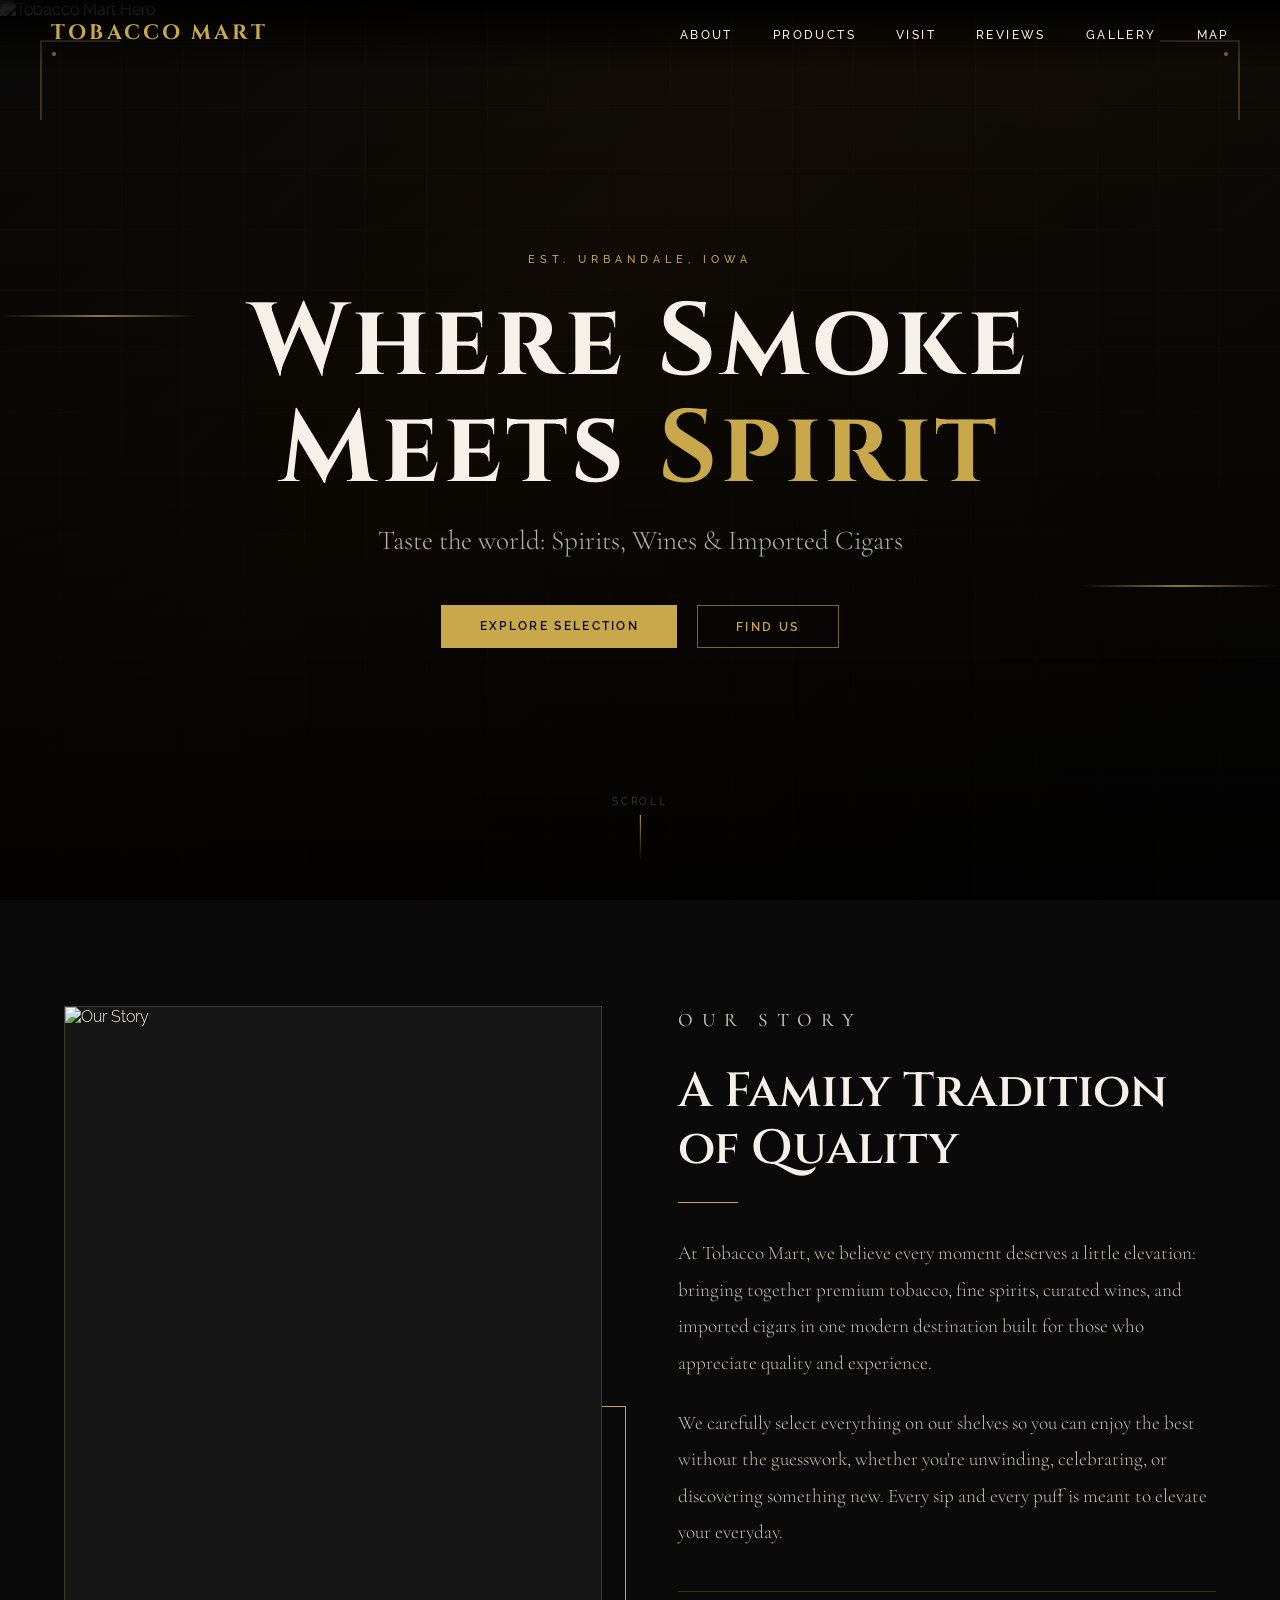
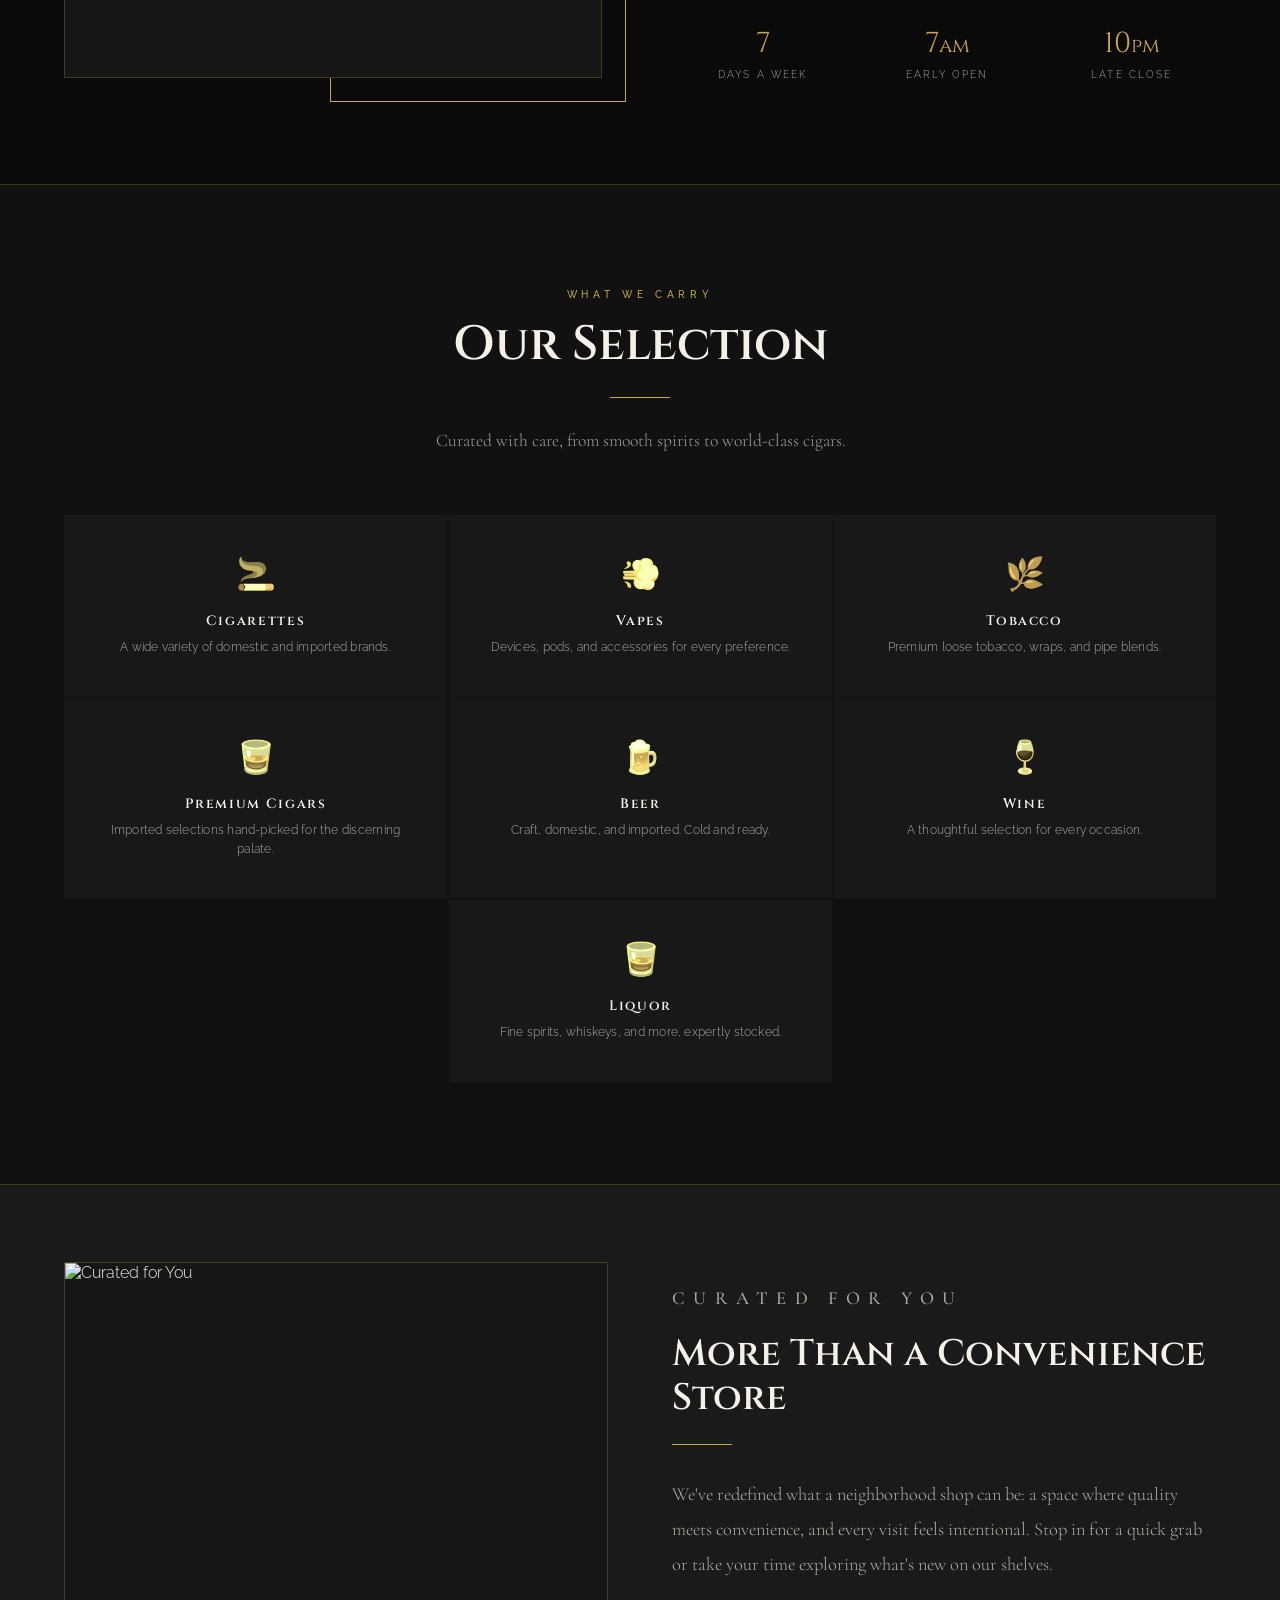
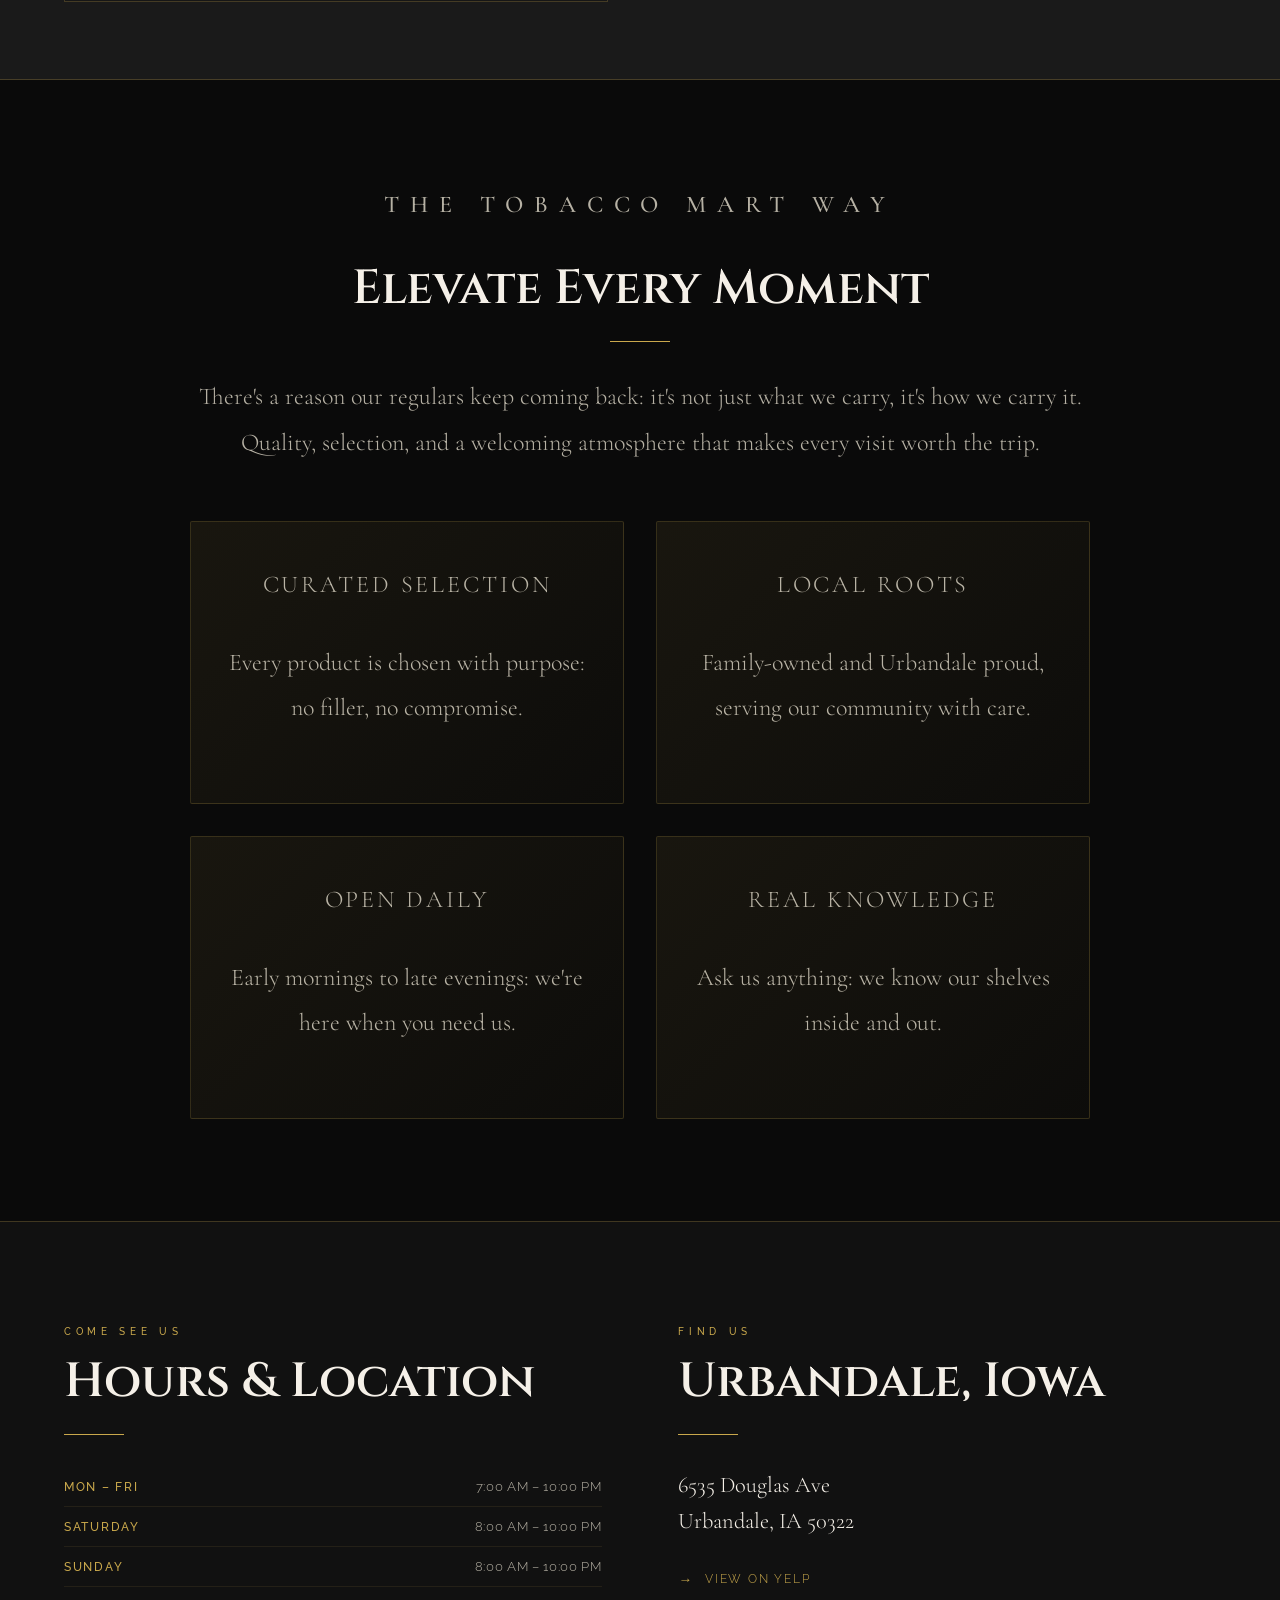
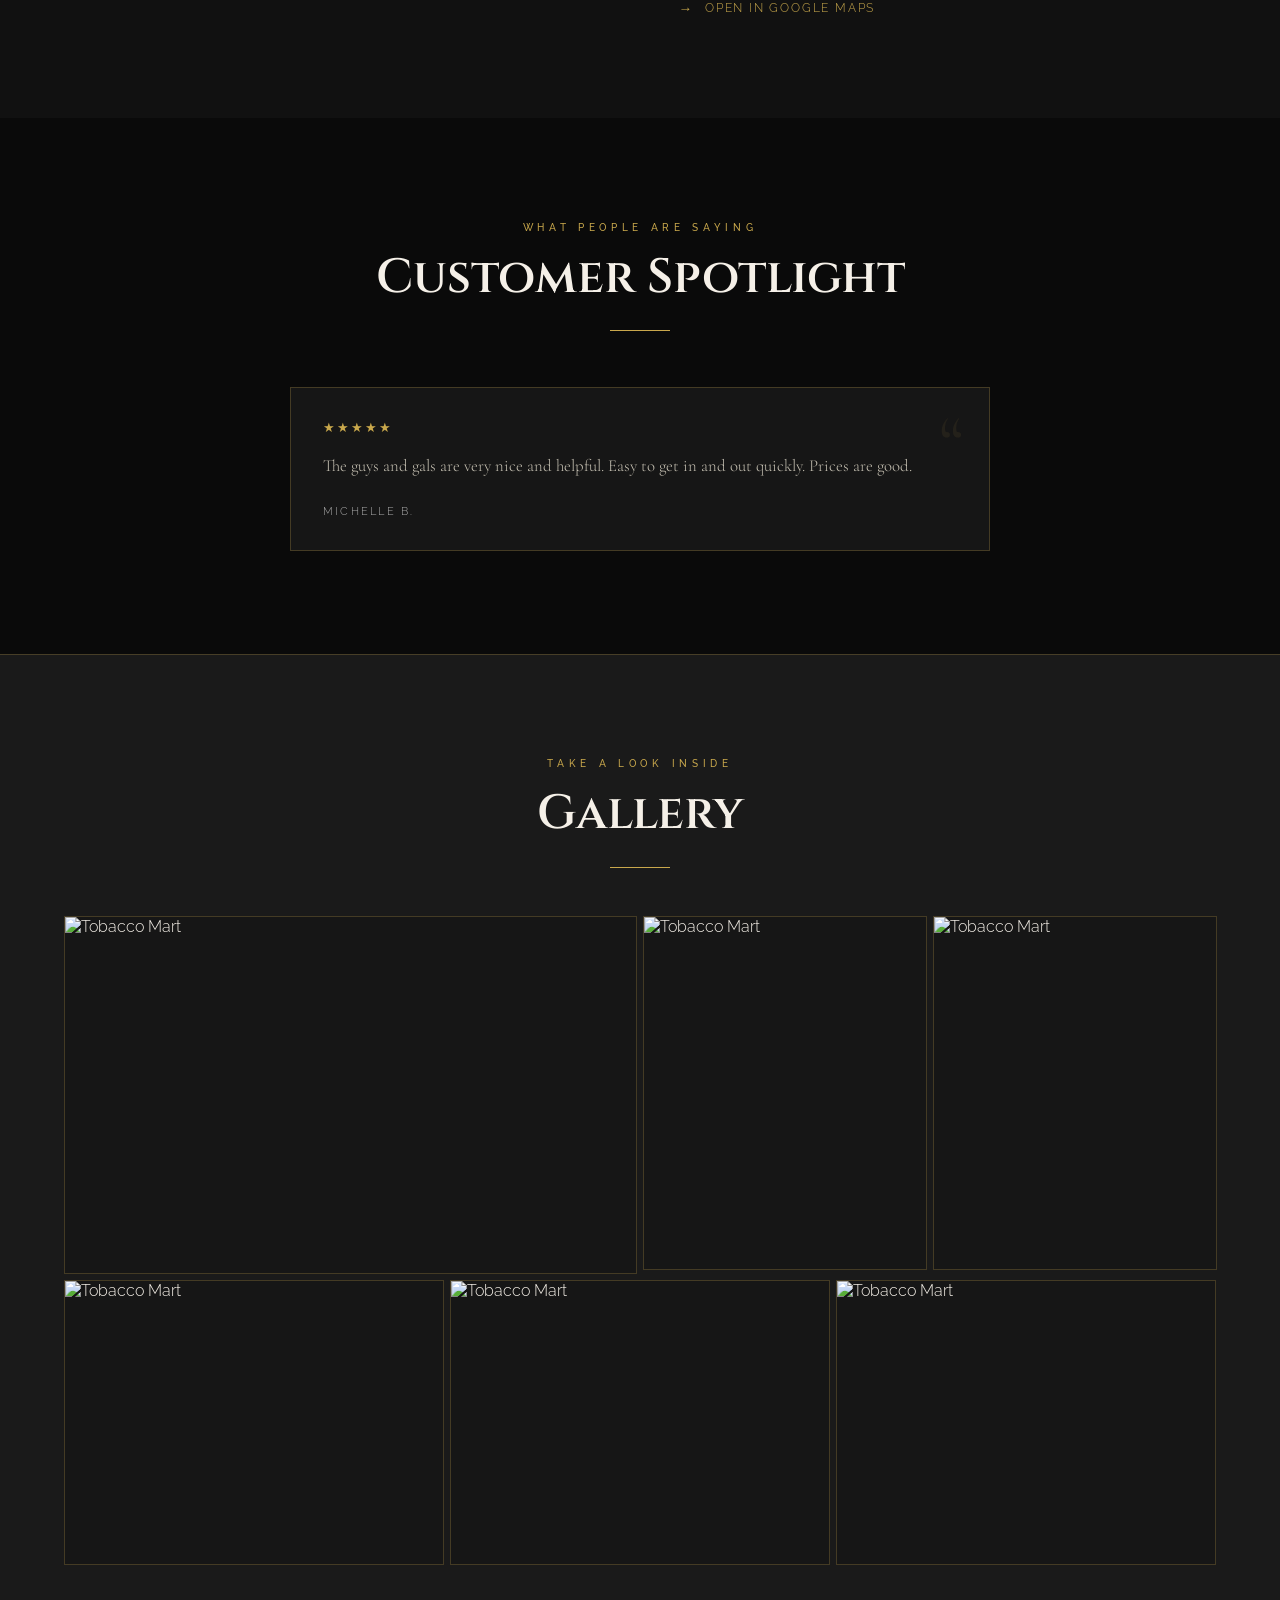
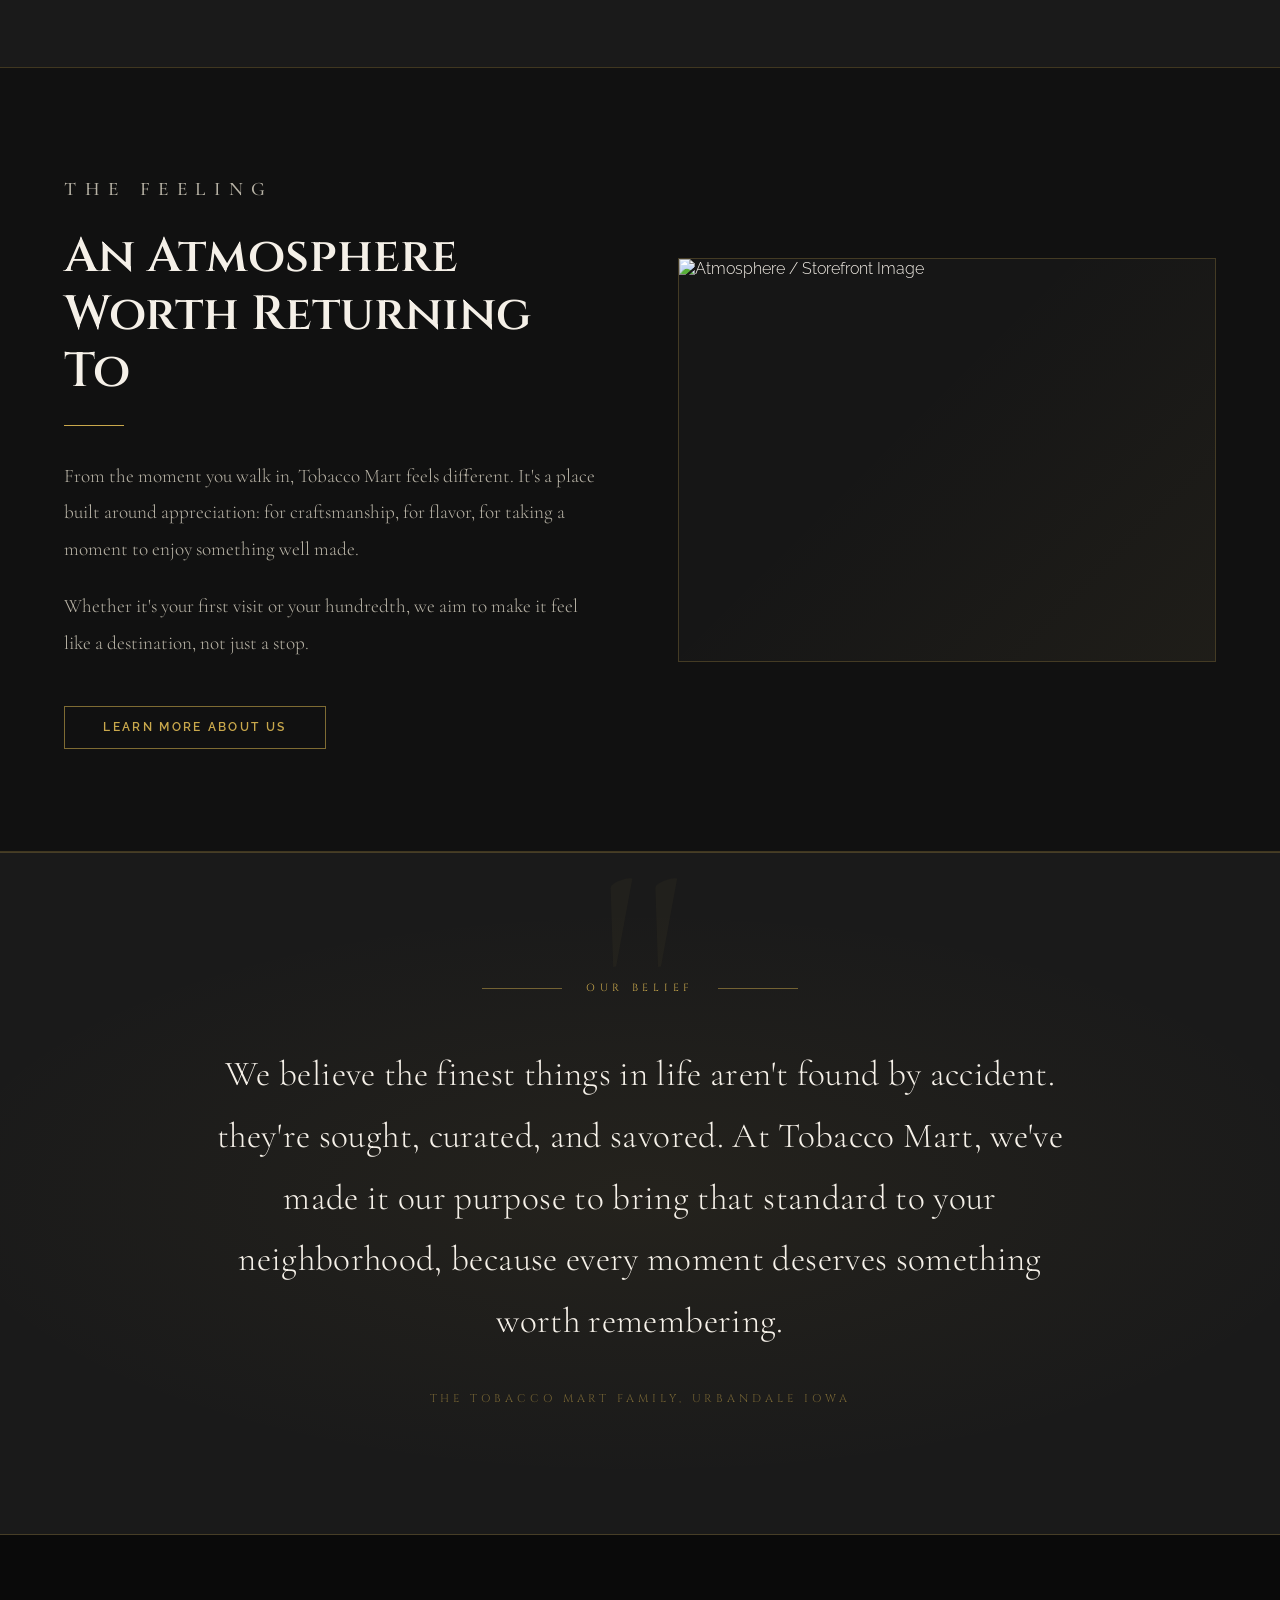
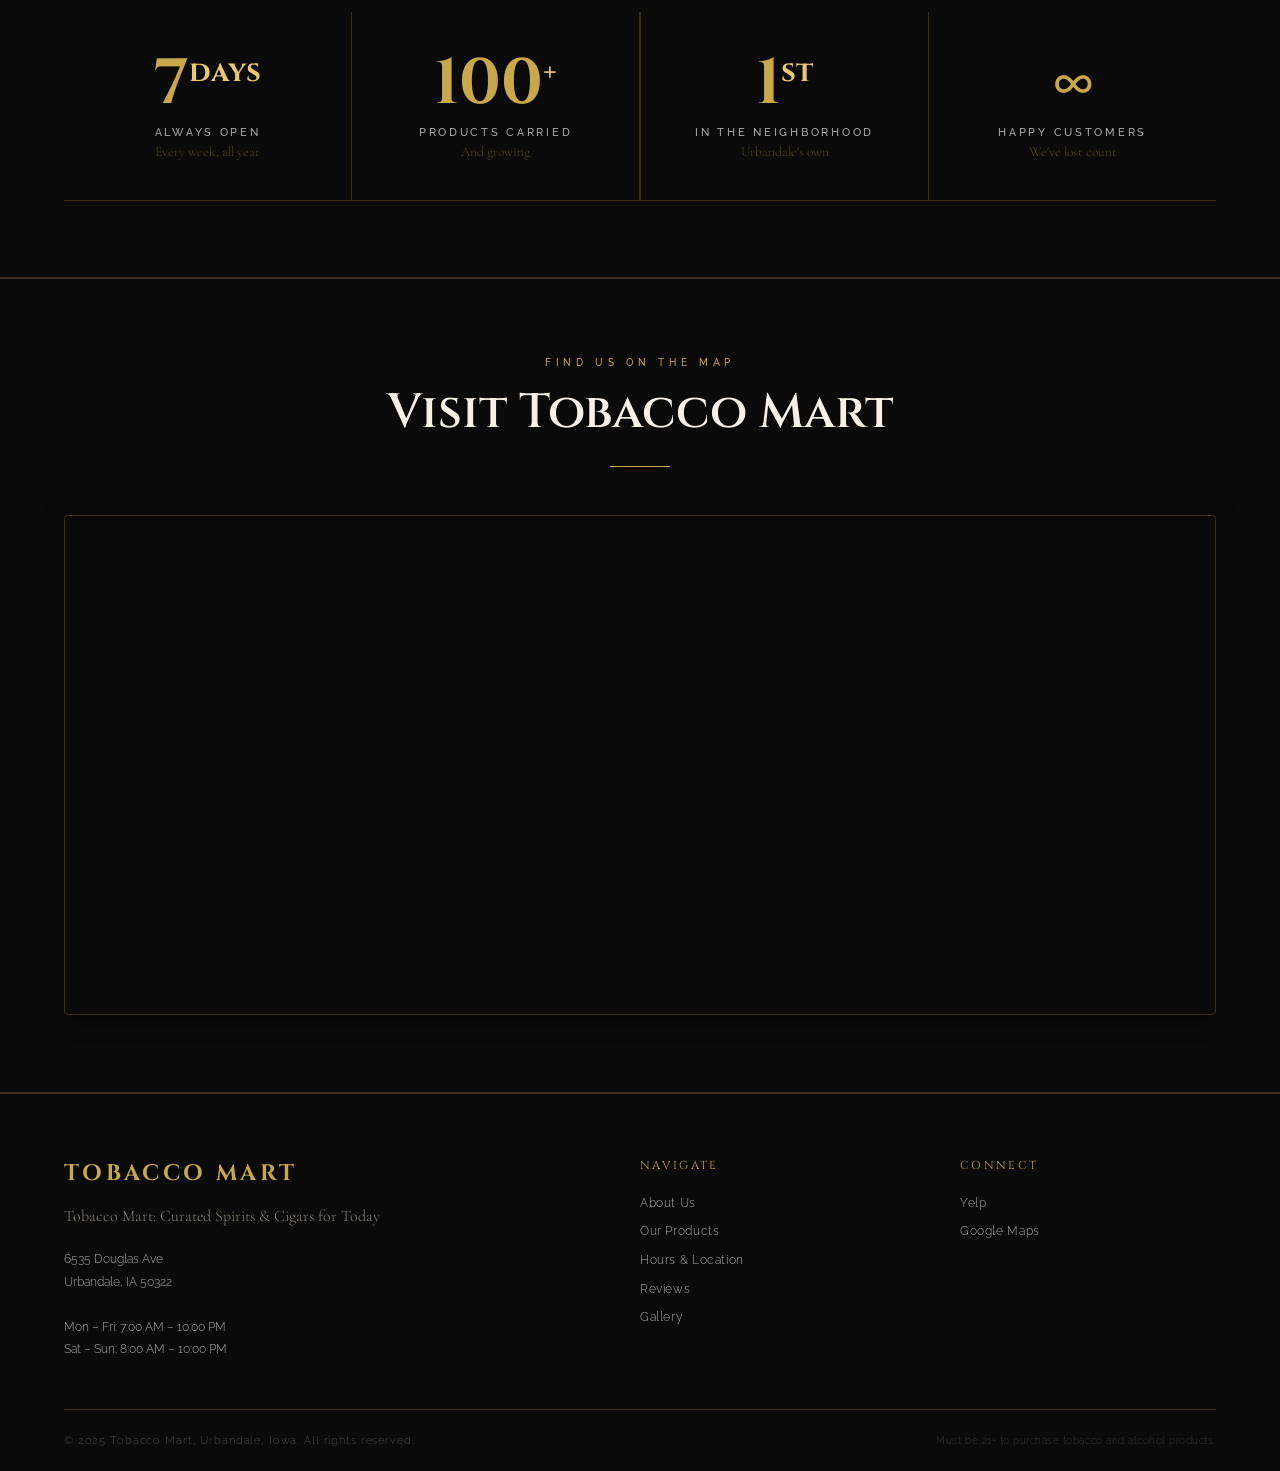
==== index.html @ c05a3087 "Removed doordash" ====
<!DOCTYPE html>
<html lang="en">
<head>
  <meta charset="UTF-8" />
  <meta name="viewport" content="width=device-width, initial-scale=1.0" />
  <title>Tobacco Mart – Urbandale, IA</title>
  <link rel="icon" type="image/x-icon" href="favi.ico"/>
  <link href="https://fonts.googleapis.com/css2?family=Cormorant+Garamond:ital,wght@0,300;0,400;0,600;1,300;1,400&family=Cinzel:wght@400;600;700&family=Raleway:wght@300;400;500&display=swap" rel="stylesheet">
  <style>
    /* ===== RESET & ROOT ===== */
    *, *::before, *::after { box-sizing: border-box; margin: 0; padding: 0; }

    :root {
      --gold: #C9A84C;
      --gold-light: #E8C96D;
      --gold-pale: #f5e6b8;
      --black: #0a0a0a;
      --black-soft: #111111;
      --black-mid: #1a1a1a;
      --black-card: #161616;
      --off-white: #f5f0e8;
      --text-muted: #aaa;
      --border: rgba(201,168,76,0.25);
    }

    html { scroll-behavior: smooth; }

    body {
      background: var(--black);
      color: var(--off-white);
      font-family: 'Raleway', sans-serif;
      font-weight: 300;
      overflow-x: hidden;
    }

    /* ===== SCROLLBAR ===== */
    ::-webkit-scrollbar { width: 6px; }
    ::-webkit-scrollbar-track { background: var(--black); }
    ::-webkit-scrollbar-thumb { background: var(--gold); border-radius: 3px; }

    /* ===== NAV ===== */
    nav {
      position: fixed; top: 0; left: 0; right: 0; z-index: 100;
      display: flex; align-items: center; justify-content: space-between;
      padding: 1.2rem 4vw;
      background: linear-gradient(to bottom, rgba(0,0,0,0.92) 0%, transparent 100%);
      transition: background 0.4s;
    }
    nav.scrolled {
      background: rgba(8,8,8,0.97);
      border-bottom: 1px solid var(--border);
      backdrop-filter: blur(10px);
    }
    .nav-logo {
      font-family: 'Cinzel', serif;
      font-size: clamp(1rem, 2.5vw, 1.3rem);
      font-weight: 700;
      color: var(--gold);
      letter-spacing: 0.15em;
      text-decoration: none;
    }
    .nav-links {
      display: flex; gap: 2.5rem; list-style: none;
    }
    .nav-links a {
      font-family: 'Raleway', sans-serif;
      font-size: 0.75rem;
      font-weight: 500;
      letter-spacing: 0.2em;
      text-transform: uppercase;
      color: var(--off-white);
      text-decoration: none;
      transition: color 0.3s;
    }
    .nav-links a:hover { color: var(--gold); }

    .nav-hamburger {
      display: none;
      flex-direction: column; gap: 5px; cursor: pointer; padding: 4px;
    }
    .nav-hamburger span {
      display: block; width: 24px; height: 1.5px;
      background: var(--gold); transition: all 0.3s;
    }
    .nav-hamburger.open span:nth-child(1) { transform: translateY(6.5px) rotate(45deg); }
    .nav-hamburger.open span:nth-child(2) { opacity: 0; }
    .nav-hamburger.open span:nth-child(3) { transform: translateY(-6.5px) rotate(-45deg); }

    .mobile-menu {
      display: none;
      position: fixed; top: 0; left: 0; right: 0; bottom: 0;
      background: rgba(8,8,8,0.98);
      z-index: 99;
      flex-direction: column;
      align-items: center; justify-content: center;
      gap: 2.5rem;
    }
    .mobile-menu.open { display: flex; }
    .mobile-menu a {
      font-family: 'Cinzel', serif;
      font-size: 1.4rem;
      letter-spacing: 0.2em;
      color: var(--off-white);
      text-decoration: none;
      transition: color 0.3s;
    }
    .mobile-menu a:hover { color: var(--gold); }

    /* ===== HERO ===== */
    #hero {
      position: relative;
      min-height: 100vh;
      display: flex; align-items: center; justify-content: center;
      overflow: hidden;
    }
    .hero-img-placeholder {
      position: absolute; inset: 0;
      background: linear-gradient(135deg, #0d0d0d 0%, #1a1208 40%, #0d0d0d 100%);
      display: flex; align-items: center; justify-content: center;
    }
    .hero-img-placeholder::before {
      content: '';
      position: absolute; inset: 0;
      background:
        repeating-linear-gradient(
          0deg,
          transparent,
          transparent 60px,
          rgba(201,168,76,0.03) 60px,
          rgba(201,168,76,0.03) 61px
        ),
        repeating-linear-gradient(
          90deg,
          transparent,
          transparent 60px,
          rgba(201,168,76,0.03) 60px,
          rgba(201,168,76,0.03) 61px
        );
    }
    .hero-img-placeholder .img-label {
      position: absolute;
      top: 50%; left: 50%; transform: translate(-50%,-50%);
      border: 1px dashed rgba(201,168,76,0.3);
      padding: 1rem 2rem;
      font-family: 'Raleway', sans-serif;
      font-size: 0.7rem;
      letter-spacing: 0.3em;
      text-transform: uppercase;
      color: rgba(201,168,76,0.4);
      pointer-events: none;
      white-space: nowrap;
    }
    .hero-overlay {
      position: absolute; inset: 0;
      background: linear-gradient(to bottom,
        rgba(0,0,0,0.3) 0%,
        rgba(0,0,0,0.55) 50%,
        rgba(0,0,0,0.85) 100%);
    }
    .hero-content {
      position: relative; z-index: 2;
      text-align: center;
      padding: 0 5vw;
      animation: fadeUp 1.2s ease both;
    }
    .hero-eyebrow {
      font-family: 'Raleway', sans-serif;
      font-size: 0.7rem;
      font-weight: 500;
      letter-spacing: 0.45em;
      text-transform: uppercase;
      color: var(--gold);
      margin-bottom: 1.5rem;
      animation: fadeUp 1s 0.2s ease both;
    }
    .hero-title {
      font-family: 'Cinzel', serif;
      font-size: clamp(2.6rem, 8vw, 7rem);
      font-weight: 700;
      line-height: 1.05;
      color: var(--off-white);
      letter-spacing: 0.04em;
      margin-bottom: 1.2rem;
      animation: fadeUp 1s 0.4s ease both;
    }
    .hero-title span { color: var(--gold); }
    .hero-tagline {
      font-family: 'Cormorant Garamond', serif;
      font-size: clamp(1.1rem, 2.5vw, 1.7rem);
      color: rgba(240,234,216,0.75);
      margin-bottom: 3rem;
      animation: fadeUp 1s 0.6s ease both;
    }
    .hero-cta {
      display: inline-flex; gap: 1.2rem; flex-wrap: wrap; justify-content: center;
      animation: fadeUp 1s 0.8s ease both;
    }
    .btn-gold {
      display: inline-block;
      padding: 0.85rem 2.4rem;
      background: var(--gold);
      color: var(--black);
      font-family: 'Raleway', sans-serif;
      font-size: 0.72rem;
      font-weight: 600;
      letter-spacing: 0.2em;
      text-transform: uppercase;
      text-decoration: none;
      transition: background 0.3s, transform 0.2s;
    }
    .btn-gold:hover { background: var(--gold-light); transform: translateY(-2px); }
    .btn-outline {
      display: inline-block;
      padding: 0.85rem 2.4rem;
      border: 1px solid rgba(201,168,76,0.6);
      color: var(--gold);
      font-family: 'Raleway', sans-serif;
      font-size: 0.72rem;
      font-weight: 600;
      letter-spacing: 0.2em;
      text-transform: uppercase;
      text-decoration: none;
      transition: border-color 0.3s, background 0.3s, transform 0.2s;
    }
    .btn-outline:hover {
      border-color: var(--gold);
      background: rgba(201,168,76,0.08);
      transform: translateY(-2px);
    }
    .hero-scroll {
      position: absolute; bottom: 2.5rem; left: 50%; transform: translateX(-50%);
      display: flex; flex-direction: column; align-items: center; gap: 0.5rem;
      color: rgba(201,168,76,0.5);
      font-size: 0.6rem; letter-spacing: 0.3em; text-transform: uppercase;
      animation: pulse 2.5s infinite;
    }
    .hero-scroll::after {
      content: '';
      display: block; width: 1px; height: 45px;
      background: linear-gradient(to bottom, var(--gold), transparent);
    }

    /* ===== DOORDASH BANNER ===== */
    #doordash {
      background: linear-gradient(90deg, #111 0%, #1c1408 50%, #111 100%);
      border-top: 1px solid var(--border);
      border-bottom: 1px solid var(--border);
      padding: 1rem 4vw;
      display: flex; align-items: center; justify-content: center;
      gap: 1.5rem; flex-wrap: wrap;
    }
    .doordash-text {
      font-family: 'Raleway', sans-serif;
      font-size: 0.78rem;
      font-weight: 500;
      letter-spacing: 0.12em;
      color: var(--off-white);
    }
    .doordash-text span { color: var(--gold); font-weight: 600; }
    .doordash-badge {
      display: inline-flex; align-items: center; gap: 0.6rem;
      background: #FF3008;
      color: #fff;
      padding: 0.5rem 1.4rem;
      font-family: 'Raleway', sans-serif;
      font-size: 0.7rem;
      font-weight: 700;
      letter-spacing: 0.12em;
      text-transform: uppercase;
      text-decoration: none;
      transition: opacity 0.3s, transform 0.2s;
      border-radius: 2px;
    }
    .doordash-badge:hover { opacity: 0.9; transform: translateY(-1px); }
    .doordash-badge svg { width: 16px; height: 16px; fill: #fff; }

    /* ===== SECTION COMMON ===== */
    section { padding: clamp(4rem, 8vw, 7rem) 5vw; }
    .section-label {
      font-family: 'Raleway', sans-serif;
      font-size: 0.65rem;
      font-weight: 500;
      letter-spacing: 0.45em;
      text-transform: uppercase;
      color: var(--gold);
      margin-bottom: 1rem;
    }
    .section-title {
      font-family: 'Cinzel', serif;
      font-size: clamp(1.8rem, 4vw, 3rem);
      font-weight: 600;
      color: var(--off-white);
      line-height: 1.2;
      margin-bottom: 1.5rem;
    }
    .gold-rule {
      width: 60px; height: 1px;
      background: var(--gold);
      margin-bottom: 2rem;
    }
    .gold-rule.center { margin-left: auto; margin-right: auto; }

    /* ===== ABOUT ===== */
    #about {
      display: grid;
      grid-template-columns: 1fr 1fr;
      gap: clamp(2rem, 6vw, 6rem);
      align-items: center;
      max-width: 1400px; margin: 0 auto;
    }
    .about-img {
      position: relative;
    }
    .about-img-placeholder {
      width: 100%;
      aspect-ratio: 4/5;
      background: var(--black-card);
      border: 1px solid var(--border);
      display: flex; align-items: center; justify-content: center;
      position: relative;
      overflow: hidden;
    }
    .about-img-placeholder::before {
      content: '';
      position: absolute; inset: 0;
      background: linear-gradient(135deg, rgba(201,168,76,0.04) 0%, transparent 60%);
      z-index: -1;
    }
    .about-img-placeholder .img-tag {
      display: none;
    }
    .about-img-accent {
      position: absolute;
      bottom: -1.5rem; right: -1.5rem;
      width: 55%;
      aspect-ratio: 1;
      border: 1px solid var(--gold);
      z-index: -1;
    }
    .about-text p {
      font-family: 'Cormorant Garamond', serif;
      font-size: clamp(1.05rem, 1.8vw, 1.2rem);
      line-height: 1.9;
      color: rgba(240,234,216,0.8);
      margin-bottom: 1.5rem;
    }
    .about-stats {
      display: grid; grid-template-columns: repeat(3, 1fr);
      gap: 1rem; margin-top: 2.5rem;
      border-top: 1px solid var(--border);
      padding-top: 2rem;
    }
    .stat-item { text-align: center; }
    .stat-num {
      font-family: 'Cinzel', serif;
      font-size: 1.8rem;
      color: var(--gold);
      display: block;
    }
    .stat-label {
      font-size: 0.65rem; letter-spacing: 0.2em;
      text-transform: uppercase;
      color: var(--text-muted);
      margin-top: 0.3rem;
    }

    /* ===== PRODUCTS ===== */
    #products {
      background: var(--black-soft);
      border-top: 1px solid var(--border);
      border-bottom: 1px solid var(--border);
    }
    .products-inner { max-width: 1400px; margin: 0 auto; }
    .products-header { text-align: center; margin-bottom: 4rem; }
    .products-grid {
      display: grid;
      grid-template-columns: repeat(3, 1fr);
      gap: 1.5px;
      background: transparent;
    }
    .product-card:last-child {
      grid-column: 2 / 3;
    }
    .product-card {
      background: #2a2a2a50;
      padding: 2.5rem 2rem;
      text-align: center;
      transition: background 0.3s;
      cursor: default;
    }
    .product-card:hover { background: #333333; }
    .product-icon {
      font-size: 2rem; margin-bottom: 1.2rem;
      display: block;
      filter: grayscale(1) sepia(1) saturate(2) hue-rotate(5deg);
    }
    .product-name {
      font-family: 'Cinzel', serif;
      font-size: 0.85rem;
      font-weight: 600;
      letter-spacing: 0.12em;
      color: var(--off-white);
      margin-bottom: 0.5rem;
    }
    .product-desc {
      font-size: 0.72rem;
      color: var(--text-muted);
      line-height: 1.6;
      letter-spacing: 0.02em;
    }

    /* ===== FEATURE STRIP ===== */
    #feature-strip {
      padding: clamp(3rem, 6vw, 5rem) 5vw;
      background: var(--black-mid);
      border-bottom: 1px solid var(--border);
    }
    .strip-inner {
      max-width: 1400px; margin: 0 auto;
      display: grid; grid-template-columns: 1fr 1fr;
      gap: clamp(2rem, 5vw, 5rem);
      align-items: center;
    }
    .strip-img-placeholder {
      width: 100%;
      aspect-ratio: 16/10;
      background: var(--black-card);
      border: 1px solid var(--border);
      display: flex; align-items: center; justify-content: center;
    }
    .strip-img-placeholder .img-tag {
      display: none;
    }
    .strip-text .section-title { font-size: clamp(1.5rem, 3vw, 2.3rem); }
    .strip-text p {
      font-family: 'Cormorant Garamond', serif;
      font-size: clamp(1rem, 1.6vw, 1.15rem);
      color: rgba(240,234,216,0.7);
      line-height: 1.9;
    }

    /* ===== EXPERIENCE SECTION (vague #1) ===== */
    #experience {
      text-align: center;
      background: var(--black);
    }
    .experience-inner { max-width: 900px; margin: 0 auto; }
    .experience-inner p {
      font-family: 'Cormorant Garamond', serif;
      font-size: clamp(1.15rem, 2.2vw, 1.5rem);
      line-height: 1.9;
      color: rgba(240,234,216,0.75);
      margin-bottom: 2rem;
    }
    .experience-pillars {
      display: grid;
      grid-template-columns: repeat(2, 1fr);
      gap: 2rem;
      margin-top: 3.5rem;
      max-width: 900px;
      margin-left: auto;
      margin-right: auto;
    }
    .pillar {
      background: linear-gradient(135deg, rgba(201,168,76,0.08) 0%, rgba(201,168,76,0.02) 100%);
      border: 1px solid rgba(201,168,76,0.2);
      padding: 2.5rem 2rem;
      border-radius: 2px;
      transition: all 0.3s ease;
      position: relative;
      overflow: hidden;
    }
    .pillar::before {
      content: '';
      position: absolute;
      top: 0; left: 0; right: 0;
      height: 2px;
      background: var(--gold);
      transform: scaleX(0);
      transition: transform 0.3s ease;
    }
    .pillar:hover {
      border-color: rgba(201,168,76,0.4);
      background: linear-gradient(135deg, rgba(201,168,76,0.12) 0%, rgba(201,168,76,0.05) 100%);
    }
    .pillar:hover::before {
      transform: scaleX(1);
    }
    .pillar-num {
      display: none;
    }
    .pillar-title {
      font-family: 'Cinzel', serif;
      font-size: 1rem;
      letter-spacing: 0.12em;
      color: var(--gold);
      margin-bottom: 1rem;
      text-transform: uppercase;
    }
    .pillar-body {
      font-family: 'Cormorant Garamond', serif;
      font-size: 0.95rem;
      color: rgba(240,234,216,0.7);
      line-height: 1.8;
    }
    
    @media (max-width: 700px) {
      .experience-pillars {
        grid-template-columns: 1fr;
        gap: 1.5rem;
      }
    }

    /* ===== HOURS & LOCATION ===== */
    #visit {
      background: var(--black-soft);
      border-top: 1px solid var(--border);
    }
    .visit-inner {
      max-width: 1200px; margin: 0 auto;
      display: grid; grid-template-columns: 1fr 1fr;
      gap: clamp(2rem, 6vw, 5rem);
      align-items: start;
    }
    .hours-table { width: 100%; border-collapse: collapse; margin-top: 1.5rem; }
    .hours-table tr { border-bottom: 1px solid rgba(201,168,76,0.1); }
    .hours-table td {
      padding: 0.75rem 0;
      font-size: 0.82rem;
      letter-spacing: 0.05em;
      color: rgba(240,234,216,0.75);
    }
    .hours-table td:first-child {
      font-weight: 500; color: var(--gold);
      text-transform: uppercase; font-size: 0.72rem; letter-spacing: 0.15em;
    }
    .hours-table td:last-child { text-align: right; }
    .location-address {
      font-family: 'Cormorant Garamond', serif;
      font-size: 1.4rem;
      line-height: 1.6;
      color: var(--off-white);
      margin: 1.5rem 0;
    }
    .location-links { display: flex; flex-direction: column; gap: 0.8rem; margin-top: 2rem; }
    .location-link {
      display: inline-flex; align-items: center; gap: 0.7rem;
      font-size: 0.75rem; letter-spacing: 0.15em; text-transform: uppercase;
      color: var(--gold); text-decoration: none;
      transition: opacity 0.3s;
    }
    .location-link:hover { opacity: 0.7; }
    .location-link::before {
      content: '→'; font-size: 0.85rem;
    }

    /* ===== REVIEWS ===== */
    #reviews {
      background: var(--black);
      text-align: center;
    }
    .reviews-inner { max-width: 1300px; margin: 0 auto; }
    .review-single {
      max-width: 700px;
      margin: 3.5rem auto 0;
      text-align: left;
    }
    .review-card {
      background: var(--black-card);
      border: 1px solid var(--border);
      padding: 2rem;
      position: relative;
      transition: border-color 0.3s;
    }
    .review-card:hover { border-color: rgba(201,168,76,0.5); }
    .review-card::before {
      content: '\201C';
      position: absolute; top: 1rem; right: 1.5rem;
      font-family: 'Cormorant Garamond', serif;
      font-size: 5rem;
      color: rgba(201,168,76,0.08);
      line-height: 1;
    }
    .review-stars {
      color: var(--gold); font-size: 0.8rem;
      letter-spacing: 0.15em; margin-bottom: 1rem;
    }
    .review-text {
      font-family: 'Cormorant Garamond', serif;
      font-size: 1.05rem;
      line-height: 1.75; color: rgba(240,234,216,0.8);
      margin-bottom: 1.5rem;
    }
    .review-author {
      font-size: 0.7rem; letter-spacing: 0.2em;
      text-transform: uppercase; color: var(--text-muted);
    }
    .review-source {
      font-size: 0.65rem; letter-spacing: 0.1em;
      color: rgba(201,168,76,0.5); margin-top: 0.25rem;
    }

    /* ===== GALLERY ===== */
    #gallery {
      background: var(--black-mid);
      border-top: 1px solid var(--border);
    }
    .gallery-inner { max-width: 1400px; margin: 0 auto; }
    .gallery-header { text-align: center; margin-bottom: 3rem; }
    .gallery-grid {
      display: grid;
      grid-template-columns: repeat(12, 1fr);
      grid-template-rows: auto;
      gap: 6px;
    }
    .gallery-item {
      background: var(--black-card);
      border: 1px solid var(--border);
      display: flex; align-items: center; justify-content: center;
      overflow: hidden;
      transition: border-color 0.3s;
      cursor: pointer;
    }
    .gallery-item:hover { border-color: rgba(201,168,76,0.5); }
    .gallery-item:nth-child(1) { grid-column: span 6; aspect-ratio: 16/10; }
    .gallery-item:nth-child(2) { grid-column: span 3; aspect-ratio: 4/5; }
    .gallery-item:nth-child(3) { grid-column: span 3; aspect-ratio: 4/5; }
    .gallery-item:nth-child(4) { grid-column: span 4; aspect-ratio: 4/3; }
    .gallery-item:nth-child(5) { grid-column: span 4; aspect-ratio: 4/3; }
    .gallery-item:nth-child(6) { grid-column: span 4; aspect-ratio: 4/3; }
    .gallery-placeholder {
      width: 100%; height: 100%;
      display: flex; align-items: center; justify-content: center;
      font-size: 0.6rem; letter-spacing: 0.3em; text-transform: uppercase;
      color: rgba(201,168,76,0.3);
      border: 1px dashed rgba(201,168,76,0.15);
      margin: 12px;
    }

    /* ===== ATMOSPHERE (vague #2) ===== */
    #atmosphere {
      background: var(--black-soft);
      border-top: 1px solid var(--border);
      border-bottom: 1px solid var(--border);
    }
    .atmosphere-inner {
      max-width: 1400px; margin: 0 auto;
      display: grid; grid-template-columns: 1fr 1fr;
      gap: clamp(2rem, 6vw, 6rem);
      align-items: center;
    }
    .atm-text p {
      font-family: 'Cormorant Garamond', serif;
      font-size: clamp(1rem, 1.8vw, 1.2rem);
      line-height: 1.9; color: rgba(240,234,216,0.75);
      margin-bottom: 1.3rem;
    }
    .atm-img-placeholder {
      width: 100%; aspect-ratio: 4/3;
      background: var(--black-card);
      border: 1px solid var(--border);
      display: flex; align-items: center; justify-content: center;
      position: relative; overflow: hidden;
    }
    .atm-img-placeholder::after {
      content: '';
      position: absolute; inset: 0;
      background: linear-gradient(315deg, rgba(201,168,76,0.05) 0%, transparent 60%);
    }
    .atm-img-placeholder .img-tag {
      font-size: 0.65rem; letter-spacing: 0.3em; text-transform: uppercase;
      color: rgba(201,168,76,0.35);
      border: 1px dashed rgba(201,168,76,0.2);
      padding: 0.6rem 1.2rem;
      position: relative; z-index: 1;
    }

    /* ===== FOOTER ===== */
    footer {
      background: var(--black);
      border-top: 1px solid var(--border);
      padding: clamp(2.5rem, 5vw, 4rem) 5vw 1.5rem;
    }
    .footer-grid {
      max-width: 1300px; margin: 0 auto;
      display: grid;
      grid-template-columns: 2fr 1fr 1fr;
      gap: clamp(2rem, 5vw, 4rem);
      padding-bottom: 3rem;
      border-bottom: 1px solid var(--border);
    }
    .footer-brand-name {
      font-family: 'Cinzel', serif;
      font-size: 1.4rem;
      font-weight: 700;
      color: var(--gold);
      letter-spacing: 0.15em;
      display: block;
      margin-bottom: 1rem;
    }
    .footer-tagline {
      font-family: 'Cormorant Garamond', serif;
      font-size: 1rem;
      color: rgba(240,234,216,0.55);
      margin-bottom: 1.2rem;
      line-height: 1.6;
    }
    .footer-address {
      font-size: 0.78rem; line-height: 1.8;
      color: var(--text-muted);
    }
    .footer-col-title {
      font-family: 'Cinzel', serif;
      font-size: 0.72rem;
      letter-spacing: 0.2em;
      text-transform: uppercase;
      color: var(--gold);
      margin-bottom: 1.2rem;
    }
    .footer-links { list-style: none; display: flex; flex-direction: column; gap: 0.6rem; }
    .footer-links a {
      font-size: 0.78rem;
      color: var(--text-muted);
      text-decoration: none;
      transition: color 0.3s;
      letter-spacing: 0.05em;
    }
    .footer-links a:hover { color: var(--gold); }
    .footer-bottom {
      max-width: 1300px; margin: 1.5rem auto 0;
      display: flex; align-items: center; justify-content: space-between;
      flex-wrap: wrap; gap: 0.8rem;
    }
    .footer-copy {
      font-size: 0.68rem;
      color: rgba(136,136,136,0.5);
      letter-spacing: 0.08em;
    }
    .footer-disc {
      font-size: 0.65rem;
      color: rgba(136,136,136,0.35);
      letter-spacing: 0.05em;
    }

    /* ===== MANIFESTO ===== */
    #manifesto {
      padding: clamp(5rem, 10vw, 9rem) 5vw;
      background: var(--black-mid);
      border-top: 1px solid var(--border);
      border-bottom: 1px solid var(--border);
      position: relative;
      overflow: hidden;
      text-align: center;
    }
    #manifesto::before {
      content: '';
      position: absolute; inset: 0;
      background:
        radial-gradient(ellipse 80% 60% at 50% 50%, rgba(201,168,76,0.06) 0%, transparent 70%);
      pointer-events: none;
    }
    #manifesto::after {
      content: '"';
      position: absolute;
      top: -2rem; left: 50%;
      transform: translateX(-50%);
      font-family: 'Cormorant Garamond', serif;
      font-size: clamp(12rem, 25vw, 22rem);
      color: rgba(201,168,76,0.04);
      line-height: 1;
      pointer-events: none;
      user-select: none;
    }
    .manifesto-inner {
      position: relative; z-index: 1;
      max-width: 860px; margin: 0 auto;
    }
    .manifesto-rule {
      display: flex; align-items: center; gap: 1.5rem;
      justify-content: center; margin-bottom: 3rem;
    }
    .manifesto-rule::before,
    .manifesto-rule::after {
      content: ''; flex: 1; max-width: 80px;
      height: 1px; background: var(--gold);
      opacity: 0.5;
    }
    .manifesto-rule span {
      font-family: 'Cinzel', serif;
      font-size: 0.65rem; letter-spacing: 0.45em;
      text-transform: uppercase; color: var(--gold);
    }
    .manifesto-text {
      font-family: 'Cormorant Garamond', serif;
      font-size: clamp(1.4rem, 3.2vw, 2.2rem);
      font-weight: 300;
      line-height: 1.75;
      color: var(--off-white);
      letter-spacing: 0.01em;
    }
    .manifesto-text em {
      font-style: normal;
      color: var(--gold);
    }
    .manifesto-sig {
      margin-top: 2.5rem;
      font-family: 'Cinzel', serif;
      font-size: 0.7rem;
      letter-spacing: 0.35em;
      text-transform: uppercase;
      color: rgba(201,168,76,0.5);
    }

    /* ===== STATS BAR ===== */
    #stats-bar {
      background: var(--black);
      border-bottom: 1px solid var(--border);
      padding: clamp(3rem, 6vw, 5rem) 5vw;
    }
    .stats-inner {
      max-width: 1200px; margin: 0 auto;
      display: grid;
      grid-template-columns: repeat(4, 1fr);
      gap: 1px;
      background: var(--border);
    }
    .stats-cell {
      background: var(--black);
      padding: 2.5rem 2rem;
      text-align: center;
      position: relative;
      transition: background 0.3s;
    }
    .stats-cell:hover { background: var(--black-card); }
    .stats-big {
      font-family: 'Cinzel', serif;
      font-size: clamp(2.5rem, 5vw, 4rem);
      font-weight: 700;
      color: var(--gold);
      line-height: 1;
      display: block;
      margin-bottom: 0.6rem;
    }
    .stats-big sup {
      font-size: 0.45em;
      vertical-align: super;
      color: var(--gold-light);
    }
    .stats-label {
      font-family: 'Raleway', sans-serif;
      font-size: 0.68rem;
      font-weight: 500;
      letter-spacing: 0.25em;
      text-transform: uppercase;
      color: var(--text-muted);
    }
    .stats-sub {
      font-family: 'Cormorant Garamond', serif;
      font-size: 0.85rem;
      color: rgba(201,168,76,0.4);
      margin-top: 0.3rem;
    }

    @media (max-width: 700px) {
      .stats-inner { grid-template-columns: repeat(2, 1fr); }
    }
    @media (max-width: 400px) {
      .stats-inner { grid-template-columns: 1fr; }
    }

    /* ===== KEYFRAMES ===== */
    @keyframes fadeUp {
      from { opacity: 0; transform: translateY(30px); }
      to   { opacity: 1; transform: translateY(0); }
    }
    @keyframes pulse {
      0%, 100% { opacity: 0.5; }
      50% { opacity: 1; }
    }
    @keyframes floatDecoration {
      0%, 100% { transform: translateY(0px); opacity: 0.6; }
      50% { transform: translateY(-20px); opacity: 0.95; }
    }
    @keyframes slideInLeft {
      from { transform: translateX(-100px); opacity: 0; }
      to { transform: translateX(0); opacity: 0.7; }
    }
    @keyframes slideInRight {
      from { transform: translateX(100px); opacity: 0; }
      to { transform: translateX(0); opacity: 0.7; }
    }
    @keyframes rotateAccent {
      from { transform: rotate(0deg); }
      to { transform: rotate(360deg); }
    }
    
    /* ===== HERO DECORATIVE GRAPHICS ===== */
    .hero-decorator-top-left {
      position: absolute;
      top: 40px; left: 40px;
      width: 80px; height: 80px;
      border: 2px solid rgba(201,168,76,0.4);
      border-right: none; border-bottom: none;
      z-index: 1;
      animation: slideInLeft 1.2s 0.4s ease both;
    }
    .hero-decorator-top-left::after {
      content: '';
      position: absolute;
      top: 10px; left: 10px;
      width: 4px; height: 4px;
      background: var(--gold);
      border-radius: 50%;
      animation: pulse 2s infinite;
    }
    
    .hero-decorator-top-right {
      position: absolute;
      top: 40px; right: 40px;
      width: 80px; height: 80px;
      border: 2px solid rgba(201,168,76,0.4);
      border-left: none; border-bottom: none;
      z-index: 1;
      animation: slideInRight 1.2s 0.4s ease both;
    }
    .hero-decorator-top-right::after {
      content: '';
      position: absolute;
      top: 10px; right: 10px;
      width: 4px; height: 4px;
      background: var(--gold);
      border-radius: 50%;
      animation: pulse 2s infinite 0.3s;
    }
    
    .hero-accent-line {
      position: absolute;
      background: linear-gradient(90deg, transparent, var(--gold), transparent);
      opacity: 0.5;
      z-index: 1;
    }
    .hero-accent-line-left {
      width: 200px; height: 2px;
      left: 0; top: 35%;
      animation: slideInLeft 1.5s 0.6s ease both;
    }
    .hero-accent-line-right {
      width: 200px; height: 2px;
      right: 0; top: 65%;
      animation: slideInRight 1.5s 0.6s ease both;
    }

    /* ===== RESPONSIVE ===== */
    @media (max-width: 900px) {
      .nav-links { display: none; }
      .nav-hamburger { display: flex; }

      #about { grid-template-columns: 1fr; }
      .about-img-accent { display: none; }
      .about-img-placeholder { aspect-ratio: 3/2; }
      .about-stats { grid-template-columns: repeat(3, 1fr); }

      .strip-inner { grid-template-columns: 1fr; }
      .strip-img-placeholder { aspect-ratio: 16/9; }

      .visit-inner { grid-template-columns: 1fr; }

      .atmosphere-inner { grid-template-columns: 1fr; }
      .atm-img-placeholder { aspect-ratio: 16/9; }

      .footer-grid { grid-template-columns: 1fr 1fr; }
      
      .products-grid {
        grid-template-columns: repeat(2, 1fr);
      }
      .product-card:last-child {
        grid-column: 1 / -1;
        max-width: 50%;
        margin: 0 auto;
      }
    }

    @media (max-width: 600px) {
      .products-grid {
        grid-template-columns: 1fr;
      }
      .product-card:last-child {
        grid-column: 1;
        max-width: 100%;
      }
    }

    /* ===== MAP SECTION ===== */
    #map-section {
      background: var(--black);
      border-top: 1px solid var(--border);
      border-bottom: 1px solid var(--border);
      padding: clamp(3rem, 6vw, 5rem) 5vw;
    }
    .map-container {
      max-width: 1300px; margin: 0 auto;
    }
    .map-header {
      text-align: center;
      margin-bottom: 3rem;
    }
    .map-embed {
      width: 100%;
      height: 500px;
      border: 1px solid var(--border);
      border-radius: 4px;
      overflow: hidden;
      box-shadow: 0 4px 20px rgba(0, 0, 0, 0.5);
    }
    .map-embed iframe {
      width: 100%;
      height: 100%;
      border: none;
    }

    @media (max-width: 900px) {
      .map-embed {
        height: 400px;
      }
    }

    @media (max-width: 600px) {
      .map-embed {
        height: 300px;
      }
    }

    @media (max-width: 600px) {
      .gallery-grid { grid-template-columns: 1fr 1fr; }
      .gallery-item:nth-child(1) { grid-column: span 2; }
      .gallery-item:nth-child(2) { grid-column: span 1; }
      .gallery-item:nth-child(3) { grid-column: span 1; }
      .gallery-item:nth-child(4) { grid-column: span 2; }
      .gallery-item:nth-child(5) { grid-column: span 1; }
      .gallery-item:nth-child(6) { grid-column: span 1; }

      .about-stats { grid-template-columns: repeat(3, 1fr); gap: 0.5rem; }
      .stat-num { font-size: 1.4rem; }

      .footer-grid { grid-template-columns: 1fr; }
      .footer-bottom { flex-direction: column; text-align: center; }

      .experience-pillars { flex-direction: column; }

      #doordash { flex-direction: column; text-align: center; }
    }
  </style>
</head>
<body>

  <!-- NAV -->
  <nav id="navbar">
    <a href="#hero" class="nav-logo">TOBACCO MART</a>
    <ul class="nav-links">
      <li><a href="#about">About</a></li>
      <li><a href="#products">Products</a></li>
      <li><a href="#visit">Visit</a></li>
      <li><a href="#reviews">Reviews</a></li>
      <li><a href="#gallery">Gallery</a></li>
      <li><a href="#map-section">Map</a></li>
    </ul>
    <div class="nav-hamburger" id="hamburger" onclick="toggleMenu()">
      <span></span><span></span><span></span>
    </div>
  </nav>

  <!-- MOBILE MENU -->
  <div class="mobile-menu" id="mobileMenu">
    <a href="#about" onclick="toggleMenu()">About</a>
    <a href="#products" onclick="toggleMenu()">Products</a>
    <a href="#visit" onclick="toggleMenu()">Visit</a>
    <a href="#reviews" onclick="toggleMenu()">Reviews</a>
    <a href="#gallery" onclick="toggleMenu()">Gallery</a>
    <a href="#map-section" onclick="toggleMenu()">Map</a>
  </div>

  <!-- HERO -->
  <section id="hero">
    <!-- Decorative Graphics -->
    <div class="hero-decorator-top-left"></div>
    <div class="hero-decorator-top-right"></div>
    <div class="hero-accent-line hero-accent-line-left"></div>
    <div class="hero-accent-line hero-accent-line-right"></div>
    
    <div class="hero-img-placeholder">
      <img src="images/3.JPG" alt="Tobacco Mart Hero" style="width: 100%; height: 100%; object-fit: cover;">
    </div>
    <div class="hero-overlay"></div>
    <div class="hero-content">
      <p class="hero-eyebrow">Est. Urbandale, Iowa</p>
      <h1 class="hero-title">Where Smoke<br>Meets <span>Spirit</span></h1>
      <p class="hero-tagline">Taste the world: Spirits, Wines &amp; Imported Cigars</p>
      <div class="hero-cta">
        <a href="#products" class="btn-gold">Explore Selection</a>
        <a href="#visit" class="btn-outline">Find Us</a>
      </div>
    </div>
    <div class="hero-scroll">Scroll</div>
  </section>

  <!-- DOORDASH BANNER -->

  <!-- ABOUT -->
  <section>
    <div id="about">
      <div class="about-img">
        <div class="about-img-placeholder">
          <img src="images/1.JPG" alt="Our Story" style="width: 100%; height: 100%; object-fit: cover;">
        </div>
        <div class="about-img-accent"></div>
      </div>
      <div class="about-text">
        <p class="section-label">Our Story</p>
        <h2 class="section-title">A Family Tradition of Quality</h2>
        <div class="gold-rule"></div>
        <p>At Tobacco Mart, we believe every moment deserves a little elevation: bringing together premium tobacco, fine spirits, curated wines, and imported cigars in one modern destination built for those who appreciate quality and experience.</p>
        <p>We carefully select everything on our shelves so you can enjoy the best without the guesswork, whether you're unwinding, celebrating, or discovering something new. Every sip and every puff is meant to elevate your everyday.</p>
        <div class="about-stats">
          <div class="stat-item">
            <span class="stat-num">7</span>
            <span class="stat-label">Days a Week</span>
          </div>
          <div class="stat-item">
            <span class="stat-num">7<small style="font-size:0.7em">am</small></span>
            <span class="stat-label">Early Open</span>
          </div>
          <div class="stat-item">
            <span class="stat-num">10<small style="font-size:0.7em">pm</small></span>
            <span class="stat-label">Late Close</span>
          </div>
        </div>
      </div>
    </div>
  </section>

  <!-- PRODUCTS -->
  <section id="products">
    <div class="products-inner">
      <div class="products-header">
        <p class="section-label">What We Carry</p>
        <h2 class="section-title">Our Selection</h2>
        <div class="gold-rule center"></div>
        <p style="font-family:'Cormorant Garamond',serif; font-size:1.1rem; color:rgba(240,234,216,0.65); max-width:500px; margin:0 auto;">Curated with care, from smooth spirits to world-class cigars.</p>
      </div>
      <div class="products-grid">
        <div class="product-card">
          <span class="product-icon">🚬</span>
          <p class="product-name">Cigarettes</p>
          <p class="product-desc">A wide variety of domestic and imported brands.</p>
        </div>
        <div class="product-card">
          <span class="product-icon">💨</span>
          <p class="product-name">Vapes</p>
          <p class="product-desc">Devices, pods, and accessories for every preference.</p>
        </div>
        <div class="product-card">
          <span class="product-icon">🌿</span>
          <p class="product-name">Tobacco</p>
          <p class="product-desc">Premium loose tobacco, wraps, and pipe blends.</p>
        </div>
        <div class="product-card">
          <span class="product-icon">🥃</span>
          <p class="product-name">Premium Cigars</p>
          <p class="product-desc">Imported selections hand-picked for the discerning palate.</p>
        </div>
        <div class="product-card">
          <span class="product-icon">🍺</span>
          <p class="product-name">Beer</p>
          <p class="product-desc">Craft, domestic, and imported. Cold and ready.</p>
        </div>
        <div class="product-card">
          <span class="product-icon">🍷</span>
          <p class="product-name">Wine</p>
          <p class="product-desc">A thoughtful selection for every occasion.</p>
        </div>
        <div class="product-card">
          <span class="product-icon">🥃</span>
          <p class="product-name">Liquor</p>
          <p class="product-desc">Fine spirits, whiskeys, and more, expertly stocked.</p>
        </div>
      </div>
    </div>
  </section>

  <!-- FEATURE STRIP (image + text) -->
  <section id="feature-strip">
    <div class="strip-inner">
      <div class="strip-img-placeholder">
        <img src="images/2.JPG" alt="Curated for You" style="width: 100%; height: 100%; object-fit: cover;">
      </div>
      <div class="strip-text">
        <p class="section-label">Curated for You</p>
        <h2 class="section-title">More Than a Convenience Store</h2>
        <div class="gold-rule"></div>
        <p>We've redefined what a neighborhood shop can be: a space where quality meets convenience, and every visit feels intentional. Stop in for a quick grab or take your time exploring what's new on our shelves.</p>
      </div>
    </div>
  </section>

  <!-- EXPERIENCE (vague section #1) -->
  <section id="experience">
    <div class="experience-inner">
      <p class="section-label" style="text-align:center;">The Tobacco Mart Way</p>
      <h2 class="section-title" style="text-align:center;">Elevate Every Moment</h2>
      <div class="gold-rule center"></div>
      <p>There's a reason our regulars keep coming back: it's not just what we carry, it's how we carry it. Quality, selection, and a welcoming atmosphere that makes every visit worth the trip.</p>
      <div class="experience-pillars">
        <div class="pillar">
          <span class="pillar-num">01</span>
          <p class="pillar-title">Curated Selection</p>
          <p class="pillar-body">Every product is chosen with purpose: no filler, no compromise.</p>
        </div>
        <div class="pillar">
          <span class="pillar-num">02</span>
          <p class="pillar-title">Local Roots</p>
          <p class="pillar-body">Family-owned and Urbandale proud, serving our community with care.</p>
        </div>
        <div class="pillar">
          <span class="pillar-num">03</span>
          <p class="pillar-title">Open Daily</p>
          <p class="pillar-body">Early mornings to late evenings: we're here when you need us.</p>
        </div>
        <div class="pillar">
          <span class="pillar-num">04</span>
          <p class="pillar-title">Real Knowledge</p>
          <p class="pillar-body">Ask us anything: we know our shelves inside and out.</p>
        </div>
      </div>
    </div>
  </section>

  <!-- HOURS & VISIT -->
  <section id="visit">
    <div class="visit-inner">
      <div>
        <p class="section-label">Come See Us</p>
        <h2 class="section-title">Hours &amp; Location</h2>
        <div class="gold-rule"></div>
        <table class="hours-table">
          <tr><td>Mon – Fri</td><td>7:00 AM – 10:00 PM</td></tr>
          <tr><td>Saturday</td><td>8:00 AM – 10:00 PM</td></tr>
          <tr><td>Sunday</td><td>8:00 AM – 10:00 PM</td></tr>
        </table>
      </div>
      <div>
        <p class="section-label">Find Us</p>
        <h2 class="section-title">Urbandale, Iowa</h2>
        <div class="gold-rule"></div>
        <p class="location-address">
          6535 Douglas Ave<br>
          Urbandale, IA 50322
        </p>
        <div class="location-links">
          <a href="https://www.yelp.com/map/tobacco-hut-urbandale" target="_blank" class="location-link">View on Yelp</a>
          <a href="https://maps.google.com/?q=6535+Douglas+Ave+Urbandale+IA+50322" target="_blank" class="location-link">Open in Google Maps</a>
        </div>
      </div>
    </div>
  </section>

  <!-- REVIEWS -->
  <section id="reviews">
    <div class="reviews-inner">
      <p class="section-label">What People Are Saying</p>
      <h2 class="section-title">Customer Spotlight</h2>
      <div class="gold-rule center"></div>
      <div class="review-single">
        <div class="review-card">
          <p class="review-stars">★★★★★</p>
          <p class="review-text">The guys and gals are very nice and helpful. Easy to get in and out quickly. Prices are good.</p>
          <p class="review-author">Michelle B.</p>
        </div>
      </div>
    </div>
  </section>

  <!-- GALLERY -->
  <section id="gallery">
    <div class="gallery-inner">
      <div class="gallery-header">
        <p class="section-label">Take a Look Inside</p>
        <h2 class="section-title">Gallery</h2>
        <div class="gold-rule center"></div>
      </div>
      <div class="gallery-grid">
        <div class="gallery-item"><img src="images/3.JPG" alt="Tobacco Mart" style="width: 100%; height: 100%; object-fit: cover;"></div>
        <div class="gallery-item"><img src="images/4.JPG" alt="Tobacco Mart" style="width: 100%; height: 100%; object-fit: cover;"></div>
        <div class="gallery-item"><img src="images/5.JPG" alt="Tobacco Mart" style="width: 100%; height: 100%; object-fit: cover;"></div>
        <div class="gallery-item"><img src="images/6.JPG" alt="Tobacco Mart" style="width: 100%; height: 100%; object-fit: cover;"></div>
        <div class="gallery-item"><img src="images/7.JPG" alt="Tobacco Mart" style="width: 100%; height: 100%; object-fit: cover;"></div>
        <div class="gallery-item"><img src="images/8.JPG" alt="Tobacco Mart" style="width: 100%; height: 100%; object-fit: cover;"></div>
      </div>
    </div>
  </section>

  <!-- ATMOSPHERE (vague section #2) -->
  <section id="atmosphere">
    <div class="atmosphere-inner">
      <div class="atm-text">
        <p class="section-label">The Feeling</p>
        <h2 class="section-title">An Atmosphere Worth Returning To</h2>
        <div class="gold-rule"></div>
        <p>From the moment you walk in, Tobacco Mart feels different. It's a place built around appreciation: for craftsmanship, for flavor, for taking a moment to enjoy something well made.</p>
        <p>Whether it's your first visit or your hundredth, we aim to make it feel like a destination, not just a stop.</p>
        <a href="#about" class="btn-outline" style="margin-top:1.5rem; display:inline-block;">Learn More About Us</a>
      </div>
      <div class="atm-img-placeholder">
        <img src="images/1.JPG" alt="Atmosphere / Storefront Image" style="width: 100%; height: 100%; object-fit: cover; position: relative; z-index: 2;">
      </div>
    </div>
  </section>

  <!-- MANIFESTO -->
  <section id="manifesto">
    <div class="manifesto-inner">
      <div class="manifesto-rule"><span>Our Belief</span></div>
      <p class="manifesto-text">
        We believe the finest things in life aren't found by accident.
        they're sought, curated, and savored.
        At Tobacco Mart, we've made it our purpose to bring that standard
        to your neighborhood, because every moment deserves
        something worth remembering.
      </p>
      <p class="manifesto-sig">The Tobacco Mart Family, Urbandale Iowa</p>
    </div>
  </section>

  <!-- STATS BAR -->
  <section id="stats-bar">
    <div class="stats-inner">
      <div class="stats-cell">
        <span class="stats-big">7<sup>days</sup></span>
        <p class="stats-label">Always Open</p>
        <p class="stats-sub">Every week, all year</p>
      </div>
      <div class="stats-cell">
        <span class="stats-big">100<sup>+</sup></span>
        <p class="stats-label">Products Carried</p>
        <p class="stats-sub">And growing</p>
      </div>
      <div class="stats-cell">
        <span class="stats-big">1<sup>st</sup></span>
        <p class="stats-label">In the Neighborhood</p>
        <p class="stats-sub">Urbandale's own</p>
      </div>
      <div class="stats-cell">
        <span class="stats-big">∞</span>
        <p class="stats-label">Happy Customers</p>
        <p class="stats-sub">We've lost count</p>
      </div>
    </div>
  </section>

  <!-- MAP SECTION -->
  <section id="map-section">
    <div class="map-container">
      <div class="map-header">
        <p class="section-label">Find Us On The Map</p>
        <h2 class="section-title">Visit Tobacco Mart</h2>
        <div class="gold-rule center"></div>
      </div>
      <div class="map-embed">
        <iframe src="https://maps.google.com/maps?q=6535+Douglas+Ave+Urbandale+IA+50322&output=embed" allowfullscreen="" loading="lazy" referrerpolicy="no-referrer-when-downgrade"></iframe>
      </div>
    </div>
  </section>

  <!-- FOOTER -->
  <footer>
    <div class="footer-grid">
      <div>
        <span class="footer-brand-name">TOBACCO MART</span>
        <p class="footer-tagline">Tobacco Mart: Curated Spirits &amp; Cigars for Today</p>
        <p class="footer-address">
          6535 Douglas Ave<br>
          Urbandale, IA 50322<br><br>
          Mon – Fri: 7:00 AM – 10:00 PM<br>
          Sat – Sun: 8:00 AM – 10:00 PM
        </p>
      </div>
      <div>
        <p class="footer-col-title">Navigate</p>
        <ul class="footer-links">
          <li><a href="#about">About Us</a></li>
          <li><a href="#products">Our Products</a></li>
          <li><a href="#visit">Hours &amp; Location</a></li>
          <li><a href="#reviews">Reviews</a></li>
          <li><a href="#gallery">Gallery</a></li>
        </ul>
      </div>
      <div>
        <p class="footer-col-title">Connect</p>
        <ul class="footer-links">
          <li><a href="https://www.yelp.com/map/tobacco-hut-urbandale" target="_blank">Yelp</a></li>
          <li><a href="https://maps.google.com/?q=6535+Douglas+Ave+Urbandale+IA+50322" target="_blank">Google Maps</a></li>
        </ul>
      </div>
    </div>
    <div class="footer-bottom">
      <p class="footer-copy">© 2025 Tobacco Mart, Urbandale, Iowa. All rights reserved.</p>
      <p class="footer-disc">Must be 21+ to purchase tobacco and alcohol products.</p>
    </div>
  </footer>

  <style>
    /* ===== OPTIMIZED SCROLL ANIMATIONS ===== */
    .scroll-fade-up {
      opacity: 0;
      transform: translateY(25px);
      will-change: transform, opacity;
      transition: opacity 0.5s ease-out, transform 0.5s ease-out;
    }
    .scroll-fade-up.animate {
      opacity: 1;
      transform: translateY(0);
    }

    .scroll-fade-in {
      opacity: 0;
      will-change: opacity;
      transition: opacity 0.4s ease-out;
    }
    .scroll-fade-in.animate {
      opacity: 1;
    }

    .scroll-scale {
      opacity: 0;
      transform: scale(0.95);
      will-change: transform, opacity;
      transition: opacity 0.5s ease-out, transform 0.5s ease-out;
    }
    .scroll-scale.animate {
      opacity: 1;
      transform: scale(1);
    }
  </style>

  <script>
    // ===== OPTIMIZED SCROLL ANIMATIONS =====
    // Uses Intersection Observer API - zero scroll event listeners
    // Only animates GPU-accelerated properties (transform, opacity)
    
    const animationConfig = {
      threshold: [0],
      rootMargin: '0px 0px -80px 0px' // Trigger 80px before entering viewport
    };

    // Create single observer instance (reuse for all elements)
    const scrollObserver = new IntersectionObserver((entries) => {
      entries.forEach(entry => {
        if (entry.isIntersecting) {
          entry.target.classList.add('animate');
          scrollObserver.unobserve(entry.target); // Stop observing once animated
        }
      });
    }, animationConfig);

    // Apply animations to elements on page load
    document.addEventListener('DOMContentLoaded', () => {
      // Fade-up: Cards, pillars, stats cells
      document.querySelectorAll(
        '.product-card, .review-card, .pillar, .stats-cell'
      ).forEach(el => {
        el.classList.add('scroll-fade-up');
        scrollObserver.observe(el);
      });

      // Scale-in: Gallery items (for visual interest)
      document.querySelectorAll('.gallery-item').forEach(el => {
        el.classList.add('scroll-scale');
        scrollObserver.observe(el);
      });

      // Fade-in: Text sections and larger elements
      document.querySelectorAll(
        '.about-text, .strip-text, .atm-text, .experience-inner, .reviews-inner'
      ).forEach(el => {
        el.classList.add('scroll-fade-in');
        scrollObserver.observe(el);
      });
    });

    // ===== NAV SCROLL EFFECT =====
    const navbar = document.getElementById('navbar');
    let lastScrollY = 0;
    
    window.addEventListener('scroll', () => {
      navbar.classList.toggle('scrolled', window.scrollY > 60);
      lastScrollY = window.scrollY;
    }, { passive: true }); // Passive flag for better scroll performance

    // ===== MOBILE MENU TOGGLE =====
    function toggleMenu() {
      const menu = document.getElementById('mobileMenu');
      const hamburger = document.getElementById('hamburger');
      menu.classList.toggle('open');
      hamburger.classList.toggle('open');
      document.body.style.overflow = menu.classList.contains('open') ? 'hidden' : '';
    }
  </script>
</body>
</html>
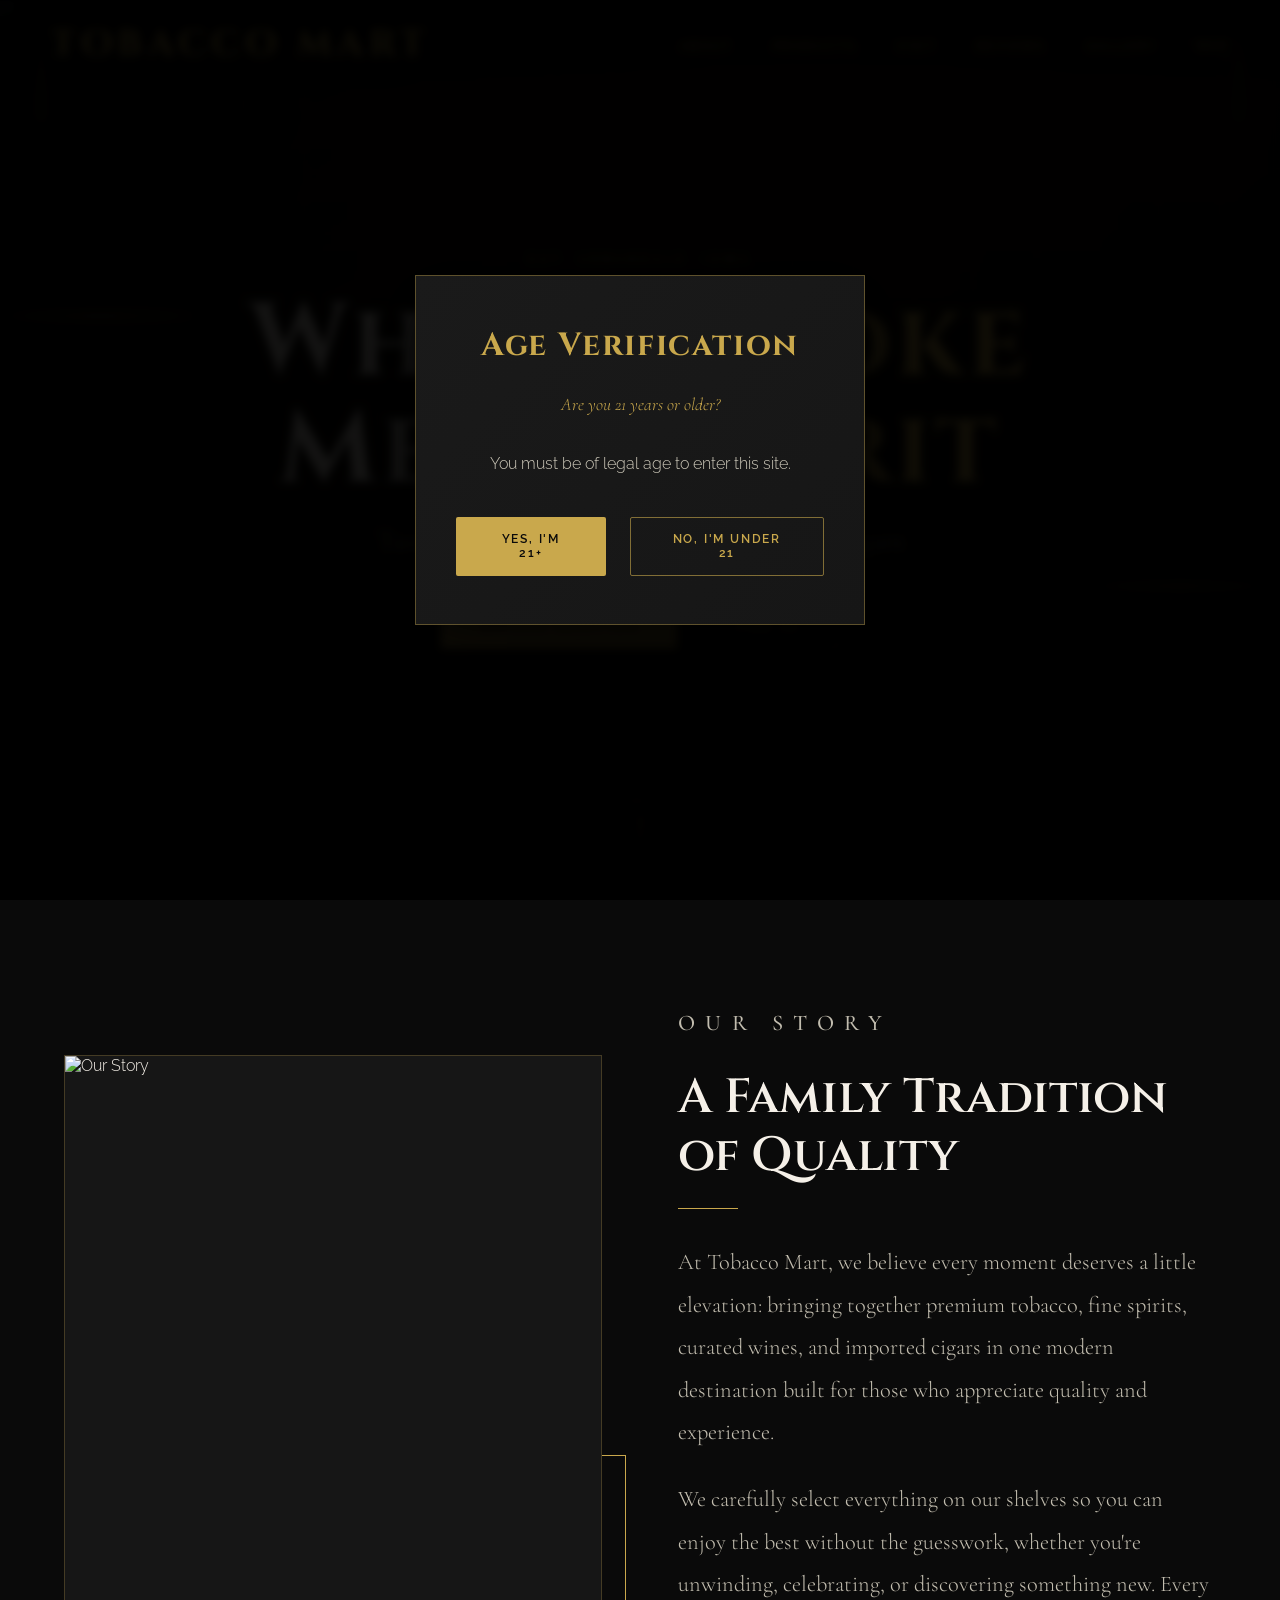
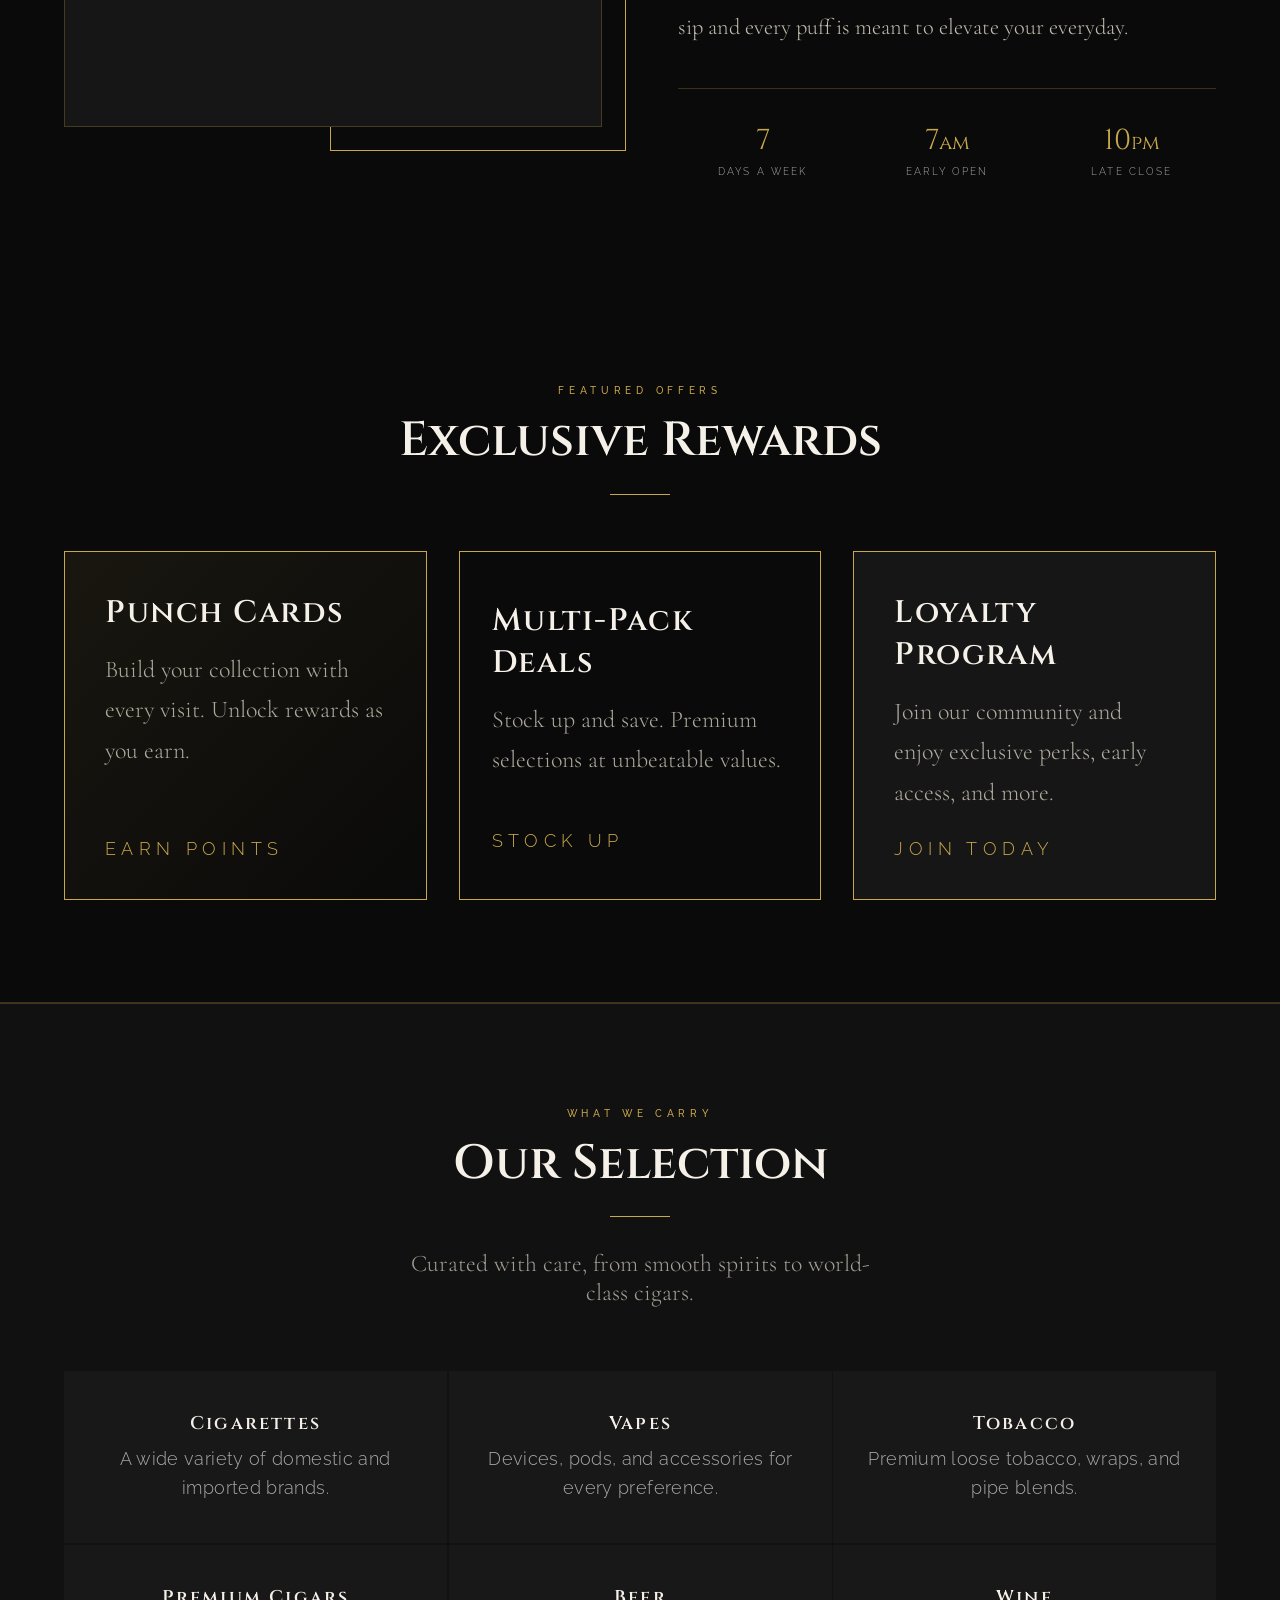
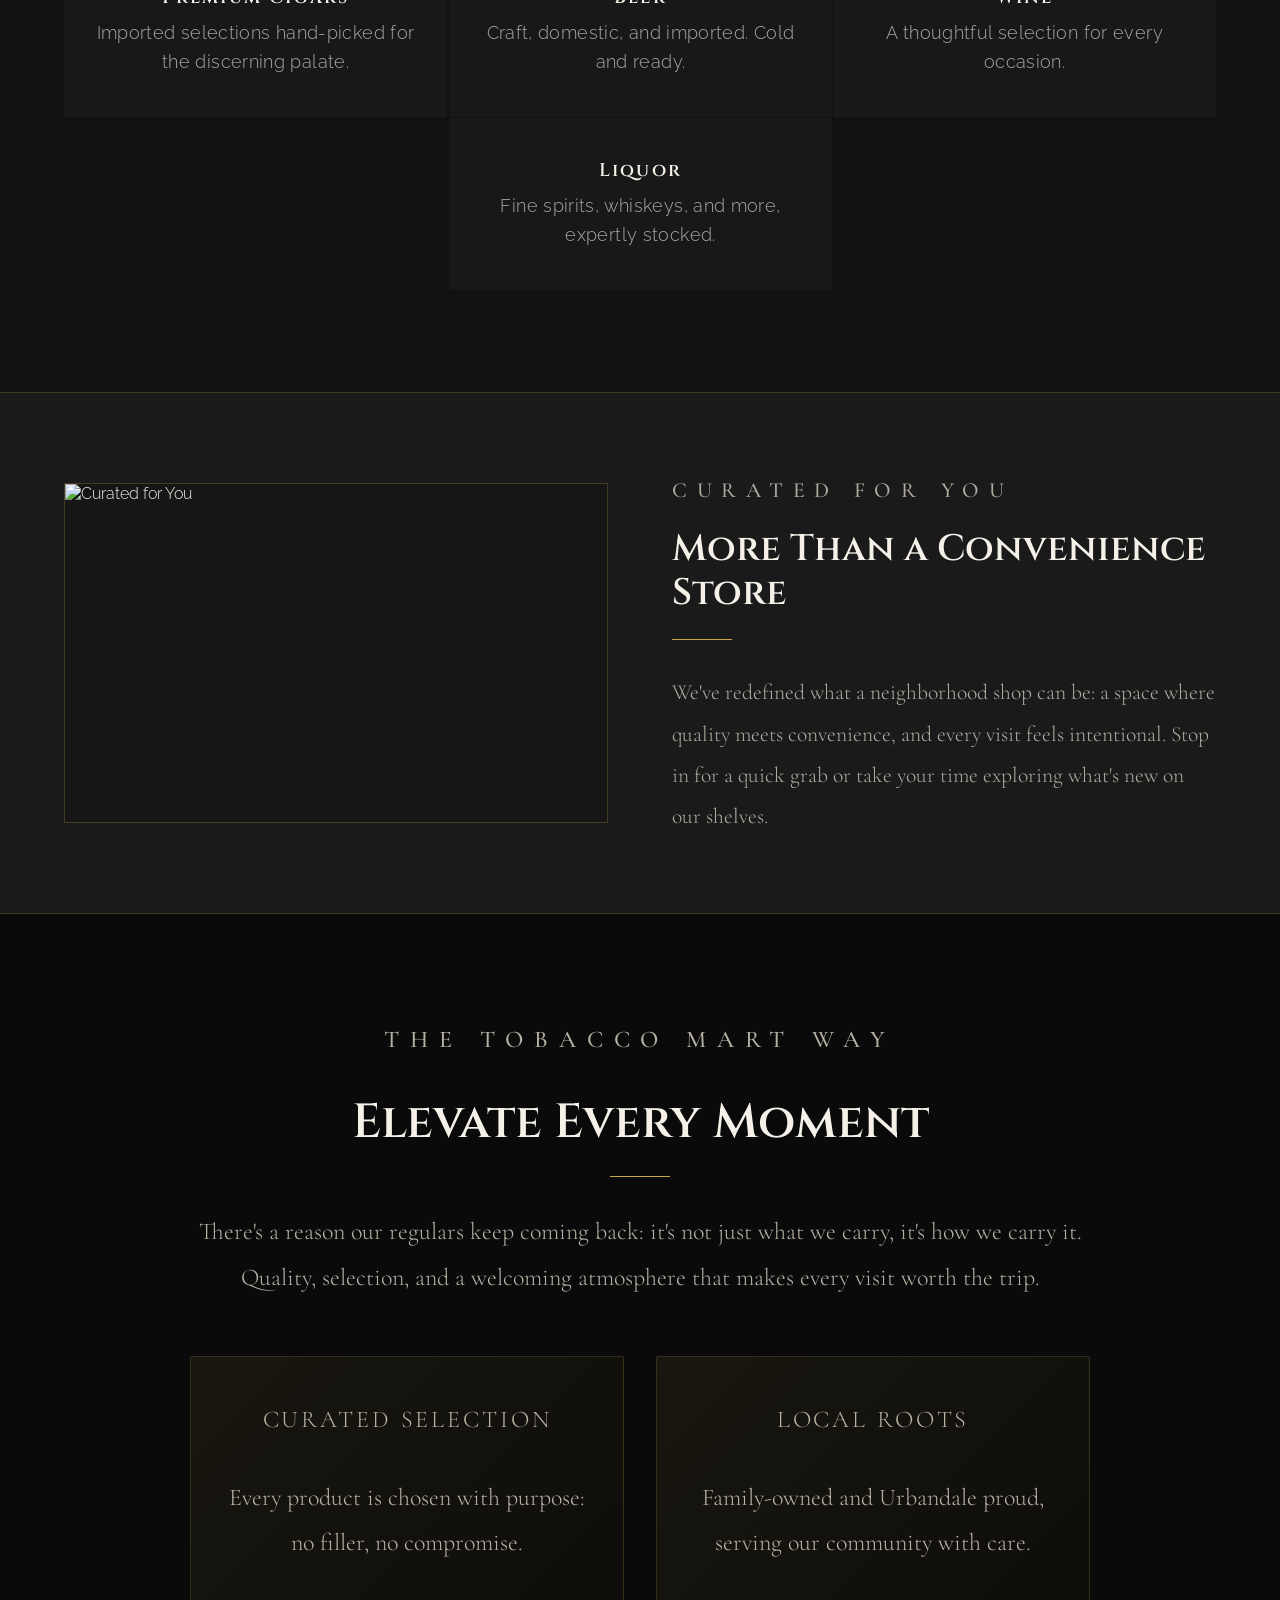
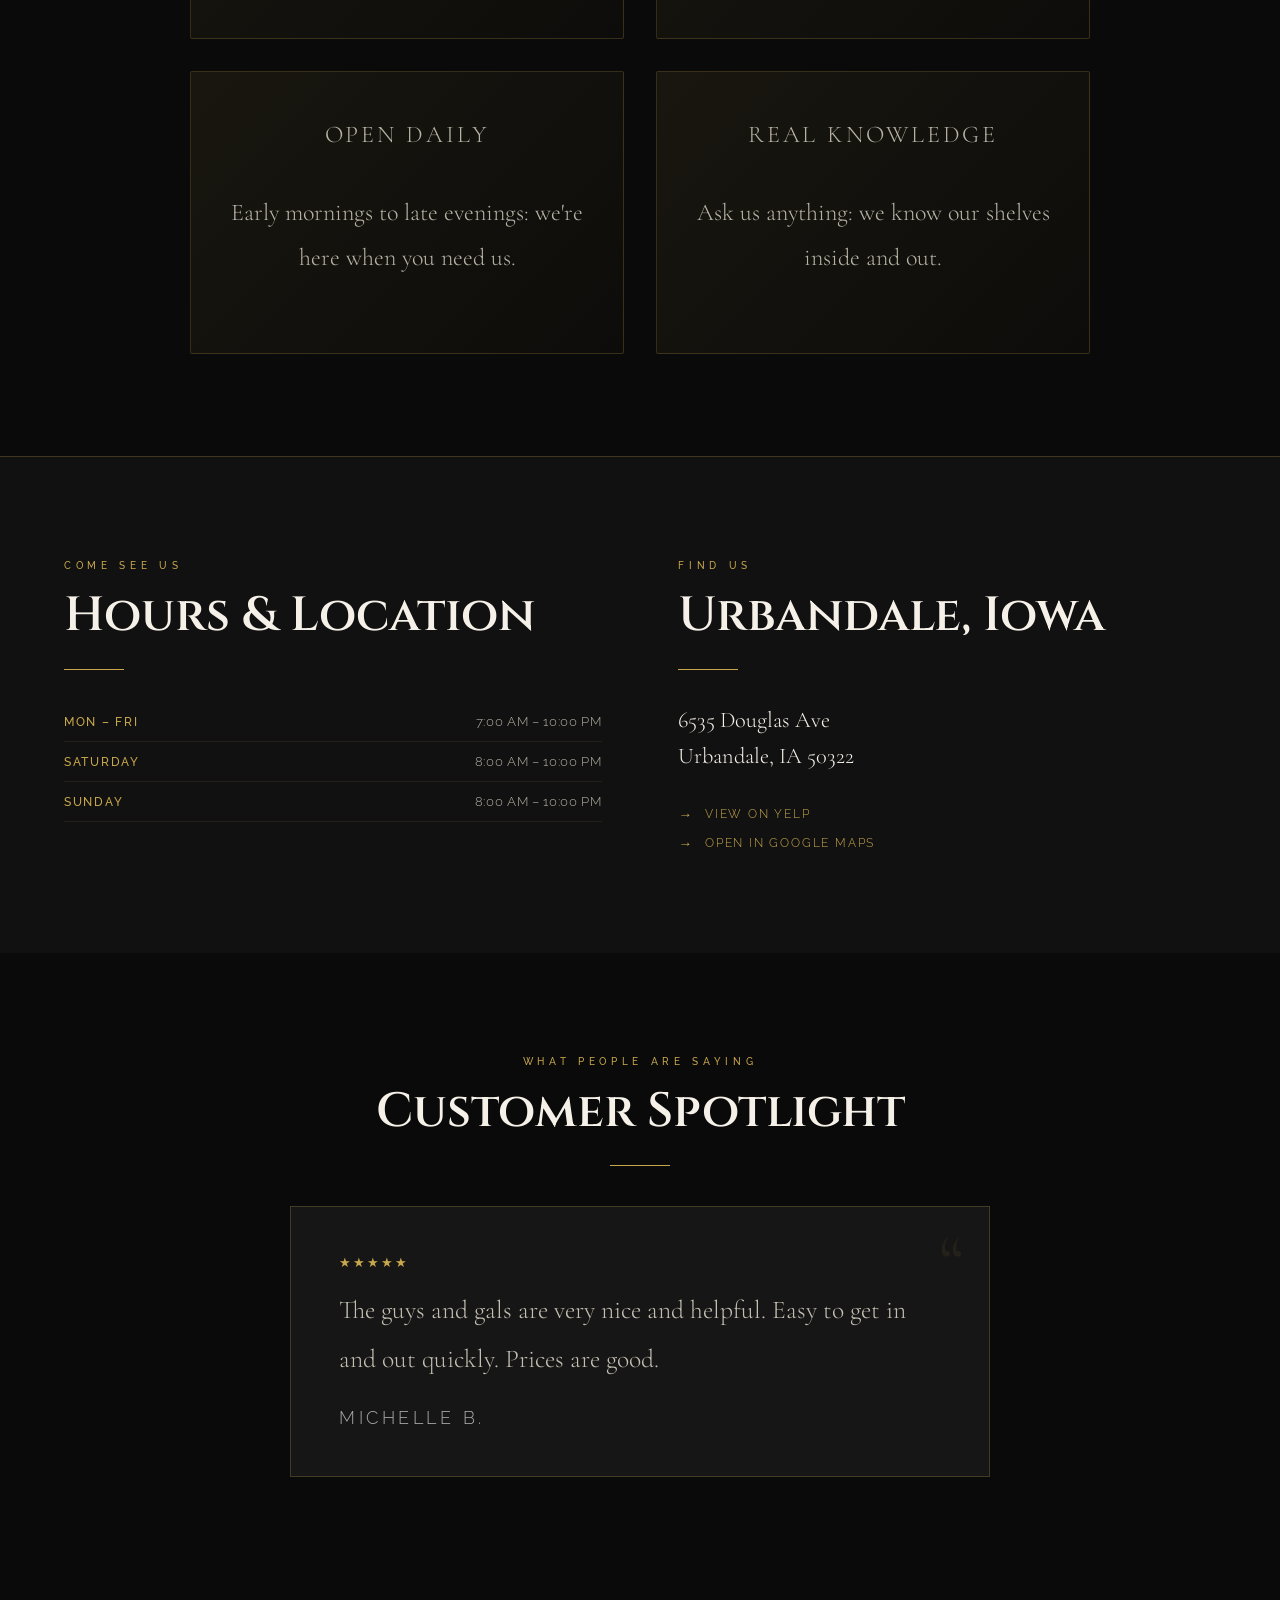
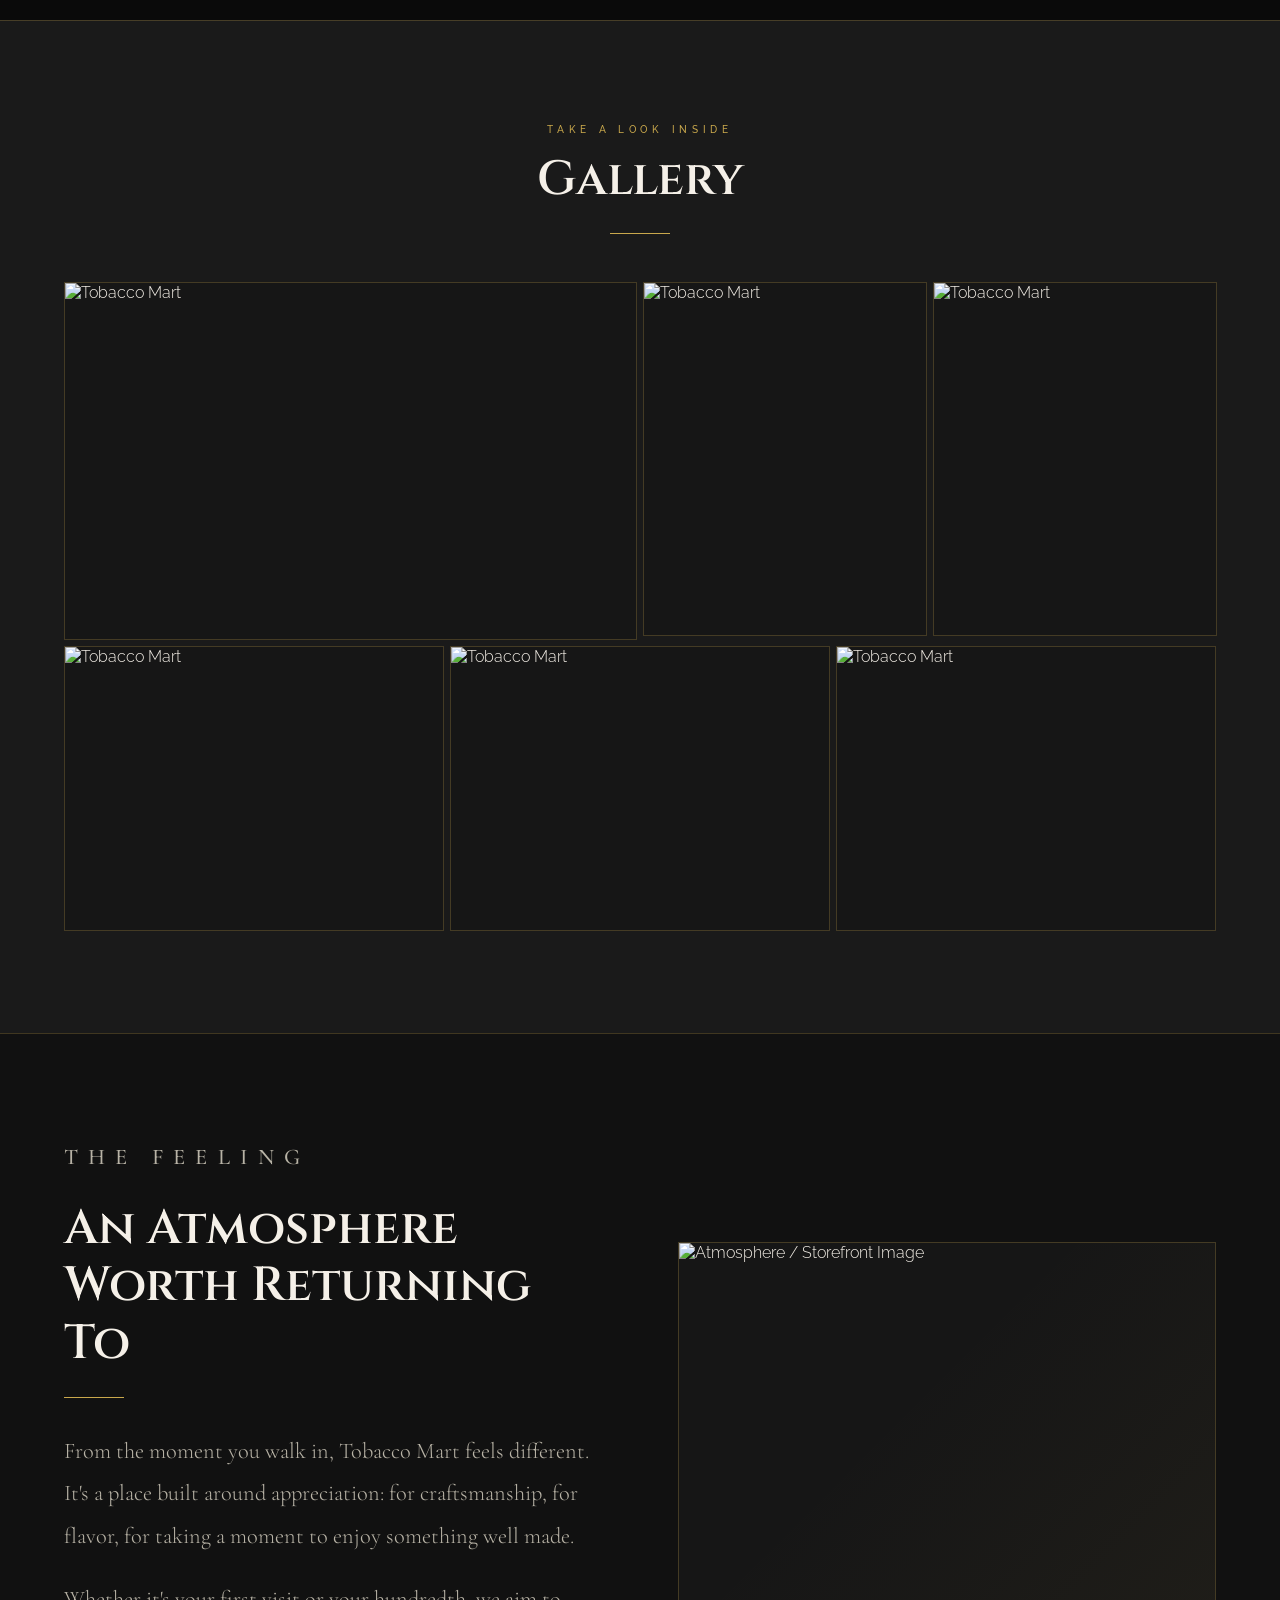
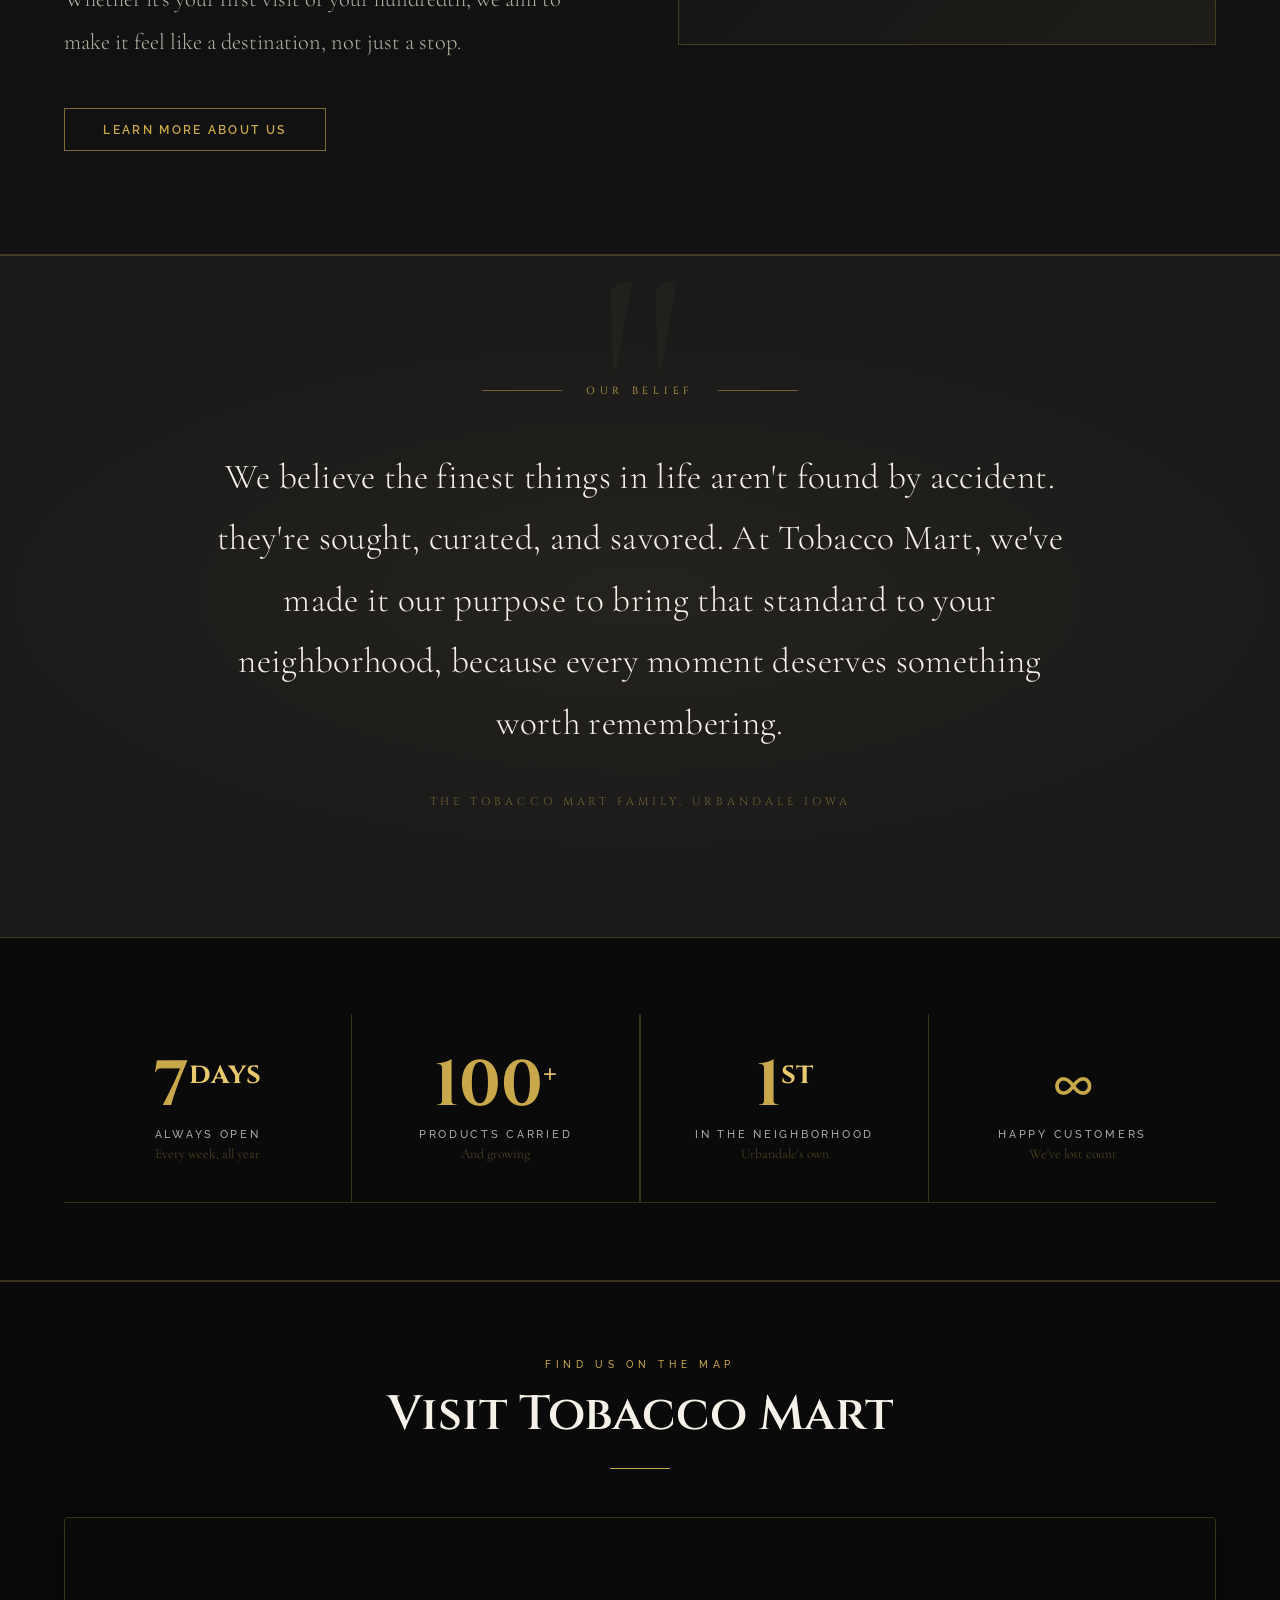
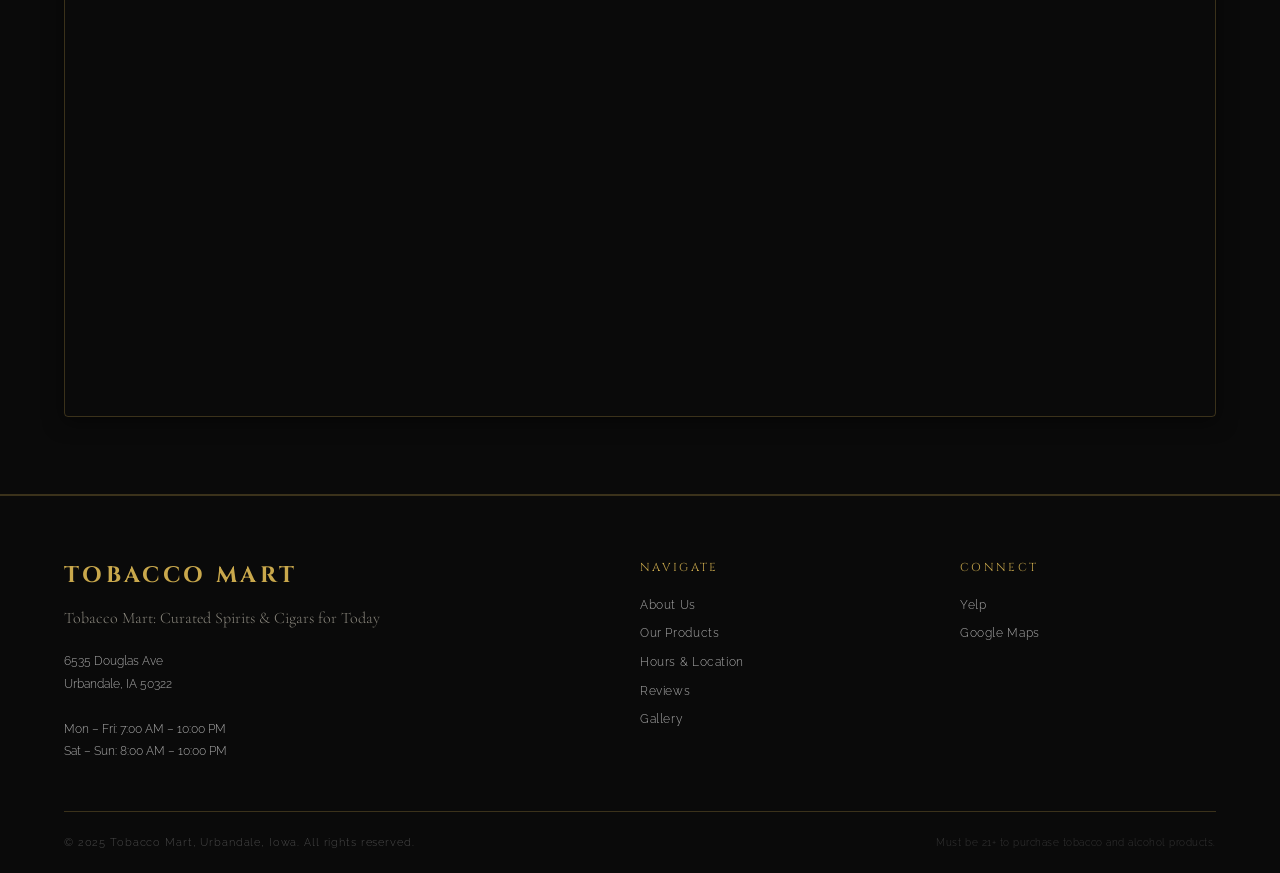
==== commit 8cb9655a: "FINAL changes" ====
--- a/index.html
+++ b/index.html
@@ -1,1508 +1,2539 @@
-<!DOCTYPE html>
+<!doctype html>
 <html lang="en">
-<head>
-  <meta charset="UTF-8" />
-  <meta name="viewport" content="width=device-width, initial-scale=1.0" />
-  <title>Tobacco Mart – Urbandale, IA</title>
-  <link rel="icon" type="image/x-icon" href="favi.ico"/>
-  <link href="https://fonts.googleapis.com/css2?family=Cormorant+Garamond:ital,wght@0,300;0,400;0,600;1,300;1,400&family=Cinzel:wght@400;600;700&family=Raleway:wght@300;400;500&display=swap" rel="stylesheet">
-  <style>
-    /* ===== RESET & ROOT ===== */
-    *, *::before, *::after { box-sizing: border-box; margin: 0; padding: 0; }
-
-    :root {
-      --gold: #C9A84C;
-      --gold-light: #E8C96D;
-      --gold-pale: #f5e6b8;
-      --black: #0a0a0a;
-      --black-soft: #111111;
-      --black-mid: #1a1a1a;
-      --black-card: #161616;
-      --off-white: #f5f0e8;
-      --text-muted: #aaa;
-      --border: rgba(201,168,76,0.25);
-    }
-
-    html { scroll-behavior: smooth; }
-
-    body {
-      background: var(--black);
-      color: var(--off-white);
-      font-family: 'Raleway', sans-serif;
-      font-weight: 300;
-      overflow-x: hidden;
-    }
-
-    /* ===== SCROLLBAR ===== */
-    ::-webkit-scrollbar { width: 6px; }
-    ::-webkit-scrollbar-track { background: var(--black); }
-    ::-webkit-scrollbar-thumb { background: var(--gold); border-radius: 3px; }
-
-    /* ===== NAV ===== */
-    nav {
-      position: fixed; top: 0; left: 0; right: 0; z-index: 100;
-      display: flex; align-items: center; justify-content: space-between;
-      padding: 1.2rem 4vw;
-      background: linear-gradient(to bottom, rgba(0,0,0,0.92) 0%, transparent 100%);
-      transition: background 0.4s;
-    }
-    nav.scrolled {
-      background: rgba(8,8,8,0.97);
-      border-bottom: 1px solid var(--border);
-      backdrop-filter: blur(10px);
-    }
-    .nav-logo {
-      font-family: 'Cinzel', serif;
-      font-size: clamp(1rem, 2.5vw, 1.3rem);
-      font-weight: 700;
-      color: var(--gold);
-      letter-spacing: 0.15em;
-      text-decoration: none;
-    }
-    .nav-links {
-      display: flex; gap: 2.5rem; list-style: none;
-    }
-    .nav-links a {
-      font-family: 'Raleway', sans-serif;
-      font-size: 0.75rem;
-      font-weight: 500;
-      letter-spacing: 0.2em;
-      text-transform: uppercase;
-      color: var(--off-white);
-      text-decoration: none;
-      transition: color 0.3s;
-    }
-    .nav-links a:hover { color: var(--gold); }
-
-    .nav-hamburger {
-      display: none;
-      flex-direction: column; gap: 5px; cursor: pointer; padding: 4px;
-    }
-    .nav-hamburger span {
-      display: block; width: 24px; height: 1.5px;
-      background: var(--gold); transition: all 0.3s;
-    }
-    .nav-hamburger.open span:nth-child(1) { transform: translateY(6.5px) rotate(45deg); }
-    .nav-hamburger.open span:nth-child(2) { opacity: 0; }
-    .nav-hamburger.open span:nth-child(3) { transform: translateY(-6.5px) rotate(-45deg); }
-
-    .mobile-menu {
-      display: none;
-      position: fixed; top: 0; left: 0; right: 0; bottom: 0;
-      background: rgba(8,8,8,0.98);
-      z-index: 99;
-      flex-direction: column;
-      align-items: center; justify-content: center;
-      gap: 2.5rem;
-    }
-    .mobile-menu.open { display: flex; }
-    .mobile-menu a {
-      font-family: 'Cinzel', serif;
-      font-size: 1.4rem;
-      letter-spacing: 0.2em;
-      color: var(--off-white);
-      text-decoration: none;
-      transition: color 0.3s;
-    }
-    .mobile-menu a:hover { color: var(--gold); }
-
-    /* ===== HERO ===== */
-    #hero {
-      position: relative;
-      min-height: 100vh;
-      display: flex; align-items: center; justify-content: center;
-      overflow: hidden;
-    }
-    .hero-img-placeholder {
-      position: absolute; inset: 0;
-      background: linear-gradient(135deg, #0d0d0d 0%, #1a1208 40%, #0d0d0d 100%);
-      display: flex; align-items: center; justify-content: center;
-    }
-    .hero-img-placeholder::before {
-      content: '';
-      position: absolute; inset: 0;
-      background:
-        repeating-linear-gradient(
-          0deg,
-          transparent,
-          transparent 60px,
-          rgba(201,168,76,0.03) 60px,
-          rgba(201,168,76,0.03) 61px
-        ),
-        repeating-linear-gradient(
+  <head>
+    <meta charset="UTF-8" />
+    <meta name="viewport" content="width=device-width, initial-scale=1.0" />
+    <title>Tobacco Mart – Urbandale, IA</title>
+    <link rel="icon" type="image/x-icon" href="favi.ico" />
+    <link
+      href="https://fonts.googleapis.com/css2?family=Cormorant+Garamond:ital,wght@0,300;0,400;0,600;1,300;1,400&family=Cinzel:wght@400;600;700&family=Raleway:wght@300;400;500&display=swap"
+      rel="stylesheet"
+    />
+    <style>
+      /* ===== RESET & ROOT ===== */
+      *,
+      *::before,
+      *::after {
+        box-sizing: border-box;
+        margin: 0;
+        padding: 0;
+      }
+
+      :root {
+        --gold: #c9a84c;
+        --gold-light: #e8c96d;
+        --gold-pale: #f5e6b8;
+        --black: #0a0a0a;
+        --black-soft: #111111;
+        --black-mid: #1a1a1a;
+        --black-card: #161616;
+        --off-white: #f5f0e8;
+        --text-muted: #aaa;
+        --border: rgba(201, 168, 76, 0.25);
+      }
+
+      html {
+        scroll-behavior: smooth;
+      }
+
+      body {
+        background: var(--black);
+        color: var(--off-white);
+        font-family: "Raleway", sans-serif;
+        font-weight: 300;
+        overflow-x: hidden;
+      }
+
+      /* ===== SCROLLBAR ===== */
+      ::-webkit-scrollbar {
+        width: 6px;
+      }
+      ::-webkit-scrollbar-track {
+        background: var(--black);
+      }
+      ::-webkit-scrollbar-thumb {
+        background: var(--gold);
+        border-radius: 3px;
+      }
+
+      /* ===== NAV ===== */
+      nav {
+        position: fixed;
+        top: 0;
+        left: 0;
+        right: 0;
+        z-index: 100;
+        display: flex;
+        align-items: center;
+        justify-content: space-between;
+        padding: 1.2rem 4vw;
+        background: linear-gradient(
+          to bottom,
+          rgba(0, 0, 0, 0.92) 0%,
+          transparent 100%
+        );
+        transition: background 0.4s;
+      }
+      nav.scrolled {
+        background: rgba(8, 8, 8, 0.97);
+        border-bottom: 1px solid var(--border);
+        backdrop-filter: blur(10px);
+      }
+      .nav-logo {
+        font-family: "Cinzel", serif;
+        font-size: clamp(1.75rem, 4.375vw, 2.275rem);
+        font-weight: 700;
+        color: var(--gold);
+        letter-spacing: 0.15em;
+        text-decoration: none;
+      }
+      .nav-links {
+        display: flex;
+        gap: 2.5rem;
+        list-style: none;
+      }
+      .nav-links a {
+        font-family: "Raleway", sans-serif;
+        font-size: 0.75rem;
+        font-weight: 500;
+        letter-spacing: 0.2em;
+        text-transform: uppercase;
+        color: var(--gold);
+        text-decoration: none;
+        transition: color 0.3s;
+      }
+      .nav-links a:hover {
+        color: var(--gold);
+      }
+
+      .nav-hamburger {
+        display: none;
+        flex-direction: column;
+        gap: 5px;
+        cursor: pointer;
+        padding: 4px;
+      }
+      .nav-hamburger span {
+        display: block;
+        width: 24px;
+        height: 1.5px;
+        background: var(--gold);
+        transition: all 0.3s;
+      }
+      .nav-hamburger.open span:nth-child(1) {
+        transform: translateY(6.5px) rotate(45deg);
+      }
+      .nav-hamburger.open span:nth-child(2) {
+        opacity: 0;
+      }
+      .nav-hamburger.open span:nth-child(3) {
+        transform: translateY(-6.5px) rotate(-45deg);
+      }
+
+      .mobile-menu {
+        display: none;
+        position: fixed;
+        top: 0;
+        left: 0;
+        right: 0;
+        bottom: 0;
+        background: rgba(8, 8, 8, 0.98);
+        z-index: 99;
+        flex-direction: column;
+        align-items: center;
+        justify-content: center;
+        gap: 2.5rem;
+      }
+      .mobile-menu.open {
+        display: flex;
+      }
+      .mobile-menu a {
+        font-family: "Cinzel", serif;
+        font-size: 1.4rem;
+        letter-spacing: 0.2em;
+        color: var(--off-white);
+        text-decoration: none;
+        transition: color 0.3s;
+      }
+      .mobile-menu a:hover {
+        color: var(--gold);
+      }
+
+      /* ===== HERO ===== */
+      #hero {
+        position: relative;
+        min-height: 100vh;
+        display: flex;
+        align-items: center;
+        justify-content: center;
+        overflow: hidden;
+      }
+      .hero-img-placeholder {
+        position: absolute;
+        inset: 0;
+        background: linear-gradient(
+          135deg,
+          #0d0d0d 0%,
+          #1a1208 40%,
+          #0d0d0d 100%
+        );
+        display: flex;
+        align-items: center;
+        justify-content: center;
+      }
+      .hero-img-placeholder::before {
+        content: "";
+        position: absolute;
+        inset: 0;
+        background:
+          repeating-linear-gradient(
+            0deg,
+            transparent,
+            transparent 60px,
+            rgba(201, 168, 76, 0.03) 60px,
+            rgba(201, 168, 76, 0.03) 61px
+          ),
+          repeating-linear-gradient(
+            90deg,
+            transparent,
+            transparent 60px,
+            rgba(201, 168, 76, 0.03) 60px,
+            rgba(201, 168, 76, 0.03) 61px
+          );
+      }
+      .hero-img-placeholder .img-label {
+        position: absolute;
+        top: 50%;
+        left: 50%;
+        transform: translate(-50%, -50%);
+        border: 1px dashed rgba(201, 168, 76, 0.3);
+        padding: 1rem 2rem;
+        font-family: "Raleway", sans-serif;
+        font-size: 0.7rem;
+        letter-spacing: 0.3em;
+        text-transform: uppercase;
+        color: rgba(201, 168, 76, 0.4);
+        pointer-events: none;
+        white-space: nowrap;
+      }
+      .hero-overlay {
+        position: absolute;
+        inset: 0;
+        background: linear-gradient(
+          to bottom,
+          rgba(0, 0, 0, 0.3) 0%,
+          rgba(0, 0, 0, 0.55) 50%,
+          rgba(0, 0, 0, 0.85) 100%
+        );
+      }
+      .hero-content {
+        position: relative;
+        z-index: 2;
+        text-align: center;
+        padding: 0 5vw;
+        animation: fadeUp 1.2s ease both;
+      }
+      .hero-eyebrow {
+        font-family: "Raleway", sans-serif;
+        font-size: 0.7rem;
+        font-weight: 500;
+        letter-spacing: 0.45em;
+        text-transform: uppercase;
+        color: var(--gold);
+        margin-bottom: 1.5rem;
+        animation: fadeUp 1s 0.2s ease both;
+      }
+      .hero-title {
+        font-family: "Cinzel", serif;
+        font-size: clamp(2.6rem, 8vw, 7rem);
+        font-weight: 700;
+        line-height: 1.05;
+        color: var(--off-white);
+        letter-spacing: 0.04em;
+        margin-bottom: 1.2rem;
+        animation: fadeUp 1s 0.4s ease both;
+      }
+      .hero-title span {
+        color: var(--gold);
+      }
+      .hero-tagline {
+        font-family: "Cormorant Garamond", serif;
+        font-size: clamp(1.1rem, 2.5vw, 1.7rem);
+        color: rgba(240, 234, 216, 0.75);
+        margin-bottom: 3rem;
+        animation: fadeUp 1s 0.6s ease both;
+      }
+      .hero-cta {
+        display: inline-flex;
+        gap: 1.2rem;
+        flex-wrap: wrap;
+        justify-content: center;
+        animation: fadeUp 1s 0.8s ease both;
+      }
+      .btn-gold {
+        display: inline-block;
+        padding: 0.85rem 2.4rem;
+        background: var(--gold);
+        color: var(--black);
+        font-family: "Raleway", sans-serif;
+        font-size: 0.72rem;
+        font-weight: 600;
+        letter-spacing: 0.2em;
+        text-transform: uppercase;
+        text-decoration: none;
+        transition:
+          background 0.3s,
+          transform 0.2s;
+      }
+      .btn-gold:hover {
+        background: var(--gold-light);
+        transform: translateY(-2px);
+      }
+      .btn-outline {
+        display: inline-block;
+        padding: 0.85rem 2.4rem;
+        border: 1px solid rgba(201, 168, 76, 0.6);
+        color: var(--gold);
+        font-family: "Raleway", sans-serif;
+        font-size: 0.72rem;
+        font-weight: 600;
+        letter-spacing: 0.2em;
+        text-transform: uppercase;
+        text-decoration: none;
+        transition:
+          border-color 0.3s,
+          background 0.3s,
+          transform 0.2s;
+      }
+      .btn-outline:hover {
+        border-color: var(--gold);
+        background: rgba(201, 168, 76, 0.08);
+        transform: translateY(-2px);
+      }
+      .hero-scroll {
+        position: absolute;
+        bottom: 2.5rem;
+        left: 50%;
+        transform: translateX(-50%);
+        display: flex;
+        flex-direction: column;
+        align-items: center;
+        gap: 0.5rem;
+        color: rgba(201, 168, 76, 0.5);
+        font-size: 0.6rem;
+        letter-spacing: 0.3em;
+        text-transform: uppercase;
+        animation: pulse 2.5s infinite;
+      }
+      .hero-scroll::after {
+        content: "";
+        display: block;
+        width: 1px;
+        height: 45px;
+        background: linear-gradient(to bottom, var(--gold), transparent);
+      }
+
+      /* ===== DOORDASH BANNER ===== */
+      #doordash {
+        background: linear-gradient(90deg, #111 0%, #1c1408 50%, #111 100%);
+        border-top: 1px solid var(--border);
+        border-bottom: 1px solid var(--border);
+        padding: 1rem 4vw;
+        display: flex;
+        align-items: center;
+        justify-content: center;
+        gap: 1.5rem;
+        flex-wrap: wrap;
+      }
+      .doordash-text {
+        font-family: "Raleway", sans-serif;
+        font-size: 0.78rem;
+        font-weight: 500;
+        letter-spacing: 0.12em;
+        color: var(--off-white);
+      }
+      .doordash-text span {
+        color: var(--gold);
+        font-weight: 600;
+      }
+      .doordash-badge {
+        display: inline-flex;
+        align-items: center;
+        gap: 0.6rem;
+        background: #ff3008;
+        color: #fff;
+        padding: 0.5rem 1.4rem;
+        font-family: "Raleway", sans-serif;
+        font-size: 0.7rem;
+        font-weight: 700;
+        letter-spacing: 0.12em;
+        text-transform: uppercase;
+        text-decoration: none;
+        transition:
+          opacity 0.3s,
+          transform 0.2s;
+        border-radius: 2px;
+      }
+      .doordash-badge:hover {
+        opacity: 0.9;
+        transform: translateY(-1px);
+      }
+      .doordash-badge svg {
+        width: 16px;
+        height: 16px;
+        fill: #fff;
+      }
+
+      /* ===== SECTION COMMON ===== */
+      section {
+        padding: clamp(4rem, 8vw, 7rem) 5vw;
+      }
+      .section-label {
+        font-family: "Raleway", sans-serif;
+        font-size: 0.65rem;
+        font-weight: 500;
+        letter-spacing: 0.45em;
+        text-transform: uppercase;
+        color: var(--gold);
+        margin-bottom: 1rem;
+      }
+      .section-title {
+        font-family: "Cinzel", serif;
+        font-size: clamp(1.8rem, 4vw, 3rem);
+        font-weight: 600;
+        color: var(--off-white);
+        line-height: 1.2;
+        margin-bottom: 1.5rem;
+      }
+      .gold-rule {
+        width: 60px;
+        height: 1px;
+        background: var(--gold);
+        margin-bottom: 2rem;
+      }
+      .gold-rule.center {
+        margin-left: auto;
+        margin-right: auto;
+      }
+
+      /* ===== ABOUT ===== */
+      #about {
+        display: grid;
+        grid-template-columns: 1fr 1fr;
+        gap: clamp(2rem, 6vw, 6rem);
+        align-items: center;
+        max-width: 1400px;
+        margin: 0 auto;
+      }
+      .about-img {
+        position: relative;
+      }
+      .about-img-placeholder {
+        width: 100%;
+        aspect-ratio: 4/5;
+        background: var(--black-card);
+        border: 1px solid var(--border);
+        display: flex;
+        align-items: center;
+        justify-content: center;
+        position: relative;
+        overflow: hidden;
+      }
+      .about-img-placeholder::before {
+        content: "";
+        position: absolute;
+        inset: 0;
+        background: linear-gradient(
+          135deg,
+          rgba(201, 168, 76, 0.04) 0%,
+          transparent 60%
+        );
+        z-index: -1;
+      }
+      .about-img-placeholder .img-tag {
+        display: none;
+      }
+      .about-img-accent {
+        position: absolute;
+        bottom: -1.5rem;
+        right: -1.5rem;
+        width: 55%;
+        aspect-ratio: 1;
+        border: 1px solid var(--gold);
+        z-index: -1;
+      }
+      .about-text p {
+        font-family: "Cormorant Garamond", serif;
+        font-size: clamp(1.2rem, 2vw, 1.4rem);
+        line-height: 1.9;
+        color: rgba(240, 234, 216, 0.8);
+        margin-bottom: 1.5rem;
+      }
+      .about-stats {
+        display: grid;
+        grid-template-columns: repeat(3, 1fr);
+        gap: 1rem;
+        margin-top: 2.5rem;
+        border-top: 1px solid var(--border);
+        padding-top: 2rem;
+      }
+      .stat-item {
+        text-align: center;
+      }
+      .stat-num {
+        font-family: "Cinzel", serif;
+        font-size: 1.8rem;
+        color: var(--gold);
+        display: block;
+      }
+      .stat-label {
+        font-size: 0.65rem;
+        letter-spacing: 0.2em;
+        text-transform: uppercase;
+        color: var(--text-muted);
+        margin-top: 0.3rem;
+      }
+
+      /* ===== PRODUCTS ===== */
+      #products {
+        background: var(--black-soft);
+        border-top: 1px solid var(--border);
+        border-bottom: 1px solid var(--border);
+      }
+      .products-inner {
+        max-width: 1400px;
+        margin: 0 auto;
+      }
+      .products-header {
+        text-align: center;
+        margin-bottom: 4rem;
+      }
+      .products-grid {
+        display: grid;
+        grid-template-columns: repeat(3, 1fr);
+        gap: 1.5px;
+        background: transparent;
+      }
+      .product-card:last-child {
+        grid-column: 2 / 3;
+      }
+      .product-card {
+        background: #2a2a2a50;
+        padding: 2.5rem 2rem;
+        text-align: center;
+        transition: background 0.3s;
+        cursor: default;
+      }
+      .product-card:hover {
+        background: #333333;
+      }
+      .product-icon {
+        font-size: 2rem;
+        margin-bottom: 1.2rem;
+        display: block;
+        filter: grayscale(1) sepia(1) saturate(2) hue-rotate(5deg);
+      }
+      .product-name {
+        font-family: "Cinzel", serif;
+        font-size: 1.15rem;
+        font-weight: 600;
+        letter-spacing: 0.12em;
+        color: var(--off-white);
+        margin-bottom: 0.5rem;
+      }
+      .product-desc {
+        font-size: 1.15rem;
+        color: var(--text-muted);
+        line-height: 1.6;
+        letter-spacing: 0.02em;
+      }
+
+      /* ===== FEATURE STRIP ===== */
+      #feature-strip {
+        padding: clamp(3rem, 6vw, 5rem) 5vw;
+        background: var(--black-mid);
+        border-bottom: 1px solid var(--border);
+      }
+      .strip-inner {
+        max-width: 1400px;
+        margin: 0 auto;
+        display: grid;
+        grid-template-columns: 1fr 1fr;
+        gap: clamp(2rem, 5vw, 5rem);
+        align-items: center;
+      }
+      .strip-img-placeholder {
+        width: 100%;
+        aspect-ratio: 16/10;
+        background: var(--black-card);
+        border: 1px solid var(--border);
+        display: flex;
+        align-items: center;
+        justify-content: center;
+      }
+      .strip-img-placeholder .img-tag {
+        display: none;
+      }
+      .strip-text .section-title {
+        font-size: clamp(1.5rem, 3vw, 2.3rem);
+      }
+      .strip-text p {
+        font-family: "Cormorant Garamond", serif;
+        font-size: clamp(1.15rem, 1.8vw, 1.35rem);
+        color: rgba(240, 234, 216, 0.7);
+        line-height: 1.9;
+      }
+
+      /* ===== EXPERIENCE SECTION (vague #1) ===== */
+      #experience {
+        text-align: center;
+        background: var(--black);
+      }
+      .experience-inner {
+        max-width: 900px;
+        margin: 0 auto;
+      }
+      .experience-inner p {
+        font-family: "Cormorant Garamond", serif;
+        font-size: clamp(1.15rem, 2.2vw, 1.5rem);
+        line-height: 1.9;
+        color: rgba(240, 234, 216, 0.75);
+        margin-bottom: 2rem;
+      }
+      .experience-pillars {
+        display: grid;
+        grid-template-columns: repeat(2, 1fr);
+        gap: 2rem;
+        margin-top: 3.5rem;
+        max-width: 900px;
+        margin-left: auto;
+        margin-right: auto;
+      }
+      .pillar {
+        background: linear-gradient(
+          135deg,
+          rgba(201, 168, 76, 0.08) 0%,
+          rgba(201, 168, 76, 0.02) 100%
+        );
+        border: 1px solid rgba(201, 168, 76, 0.2);
+        padding: 2.5rem 2rem;
+        border-radius: 2px;
+        transition: all 0.3s ease;
+        position: relative;
+        overflow: hidden;
+      }
+      .pillar::before {
+        content: "";
+        position: absolute;
+        top: 0;
+        left: 0;
+        right: 0;
+        height: 2px;
+        background: var(--gold);
+        transform: scaleX(0);
+        transition: transform 0.3s ease;
+      }
+      .pillar:hover {
+        border-color: rgba(201, 168, 76, 0.4);
+        background: linear-gradient(
+          135deg,
+          rgba(201, 168, 76, 0.12) 0%,
+          rgba(201, 168, 76, 0.05) 100%
+        );
+      }
+      .pillar:hover::before {
+        transform: scaleX(1);
+      }
+      .pillar-num {
+        display: none;
+      }
+      .pillar-title {
+        font-family: "Cinzel", serif;
+        font-size: 1rem;
+        letter-spacing: 0.12em;
+        color: var(--gold);
+        margin-bottom: 1rem;
+        text-transform: uppercase;
+      }
+      .pillar-body {
+        font-family: "Cormorant Garamond", serif;
+        font-size: 1.1rem;
+        color: rgba(240, 234, 216, 0.7);
+        line-height: 1.8;
+      }
+
+      @media (max-width: 700px) {
+        .experience-pillars {
+          grid-template-columns: 1fr;
+          gap: 1.5rem;
+        }
+      }
+
+      /* ===== HOURS & LOCATION ===== */
+      #visit {
+        background: var(--black-soft);
+        border-top: 1px solid var(--border);
+      }
+      .visit-inner {
+        max-width: 1200px;
+        margin: 0 auto;
+        display: grid;
+        grid-template-columns: 1fr 1fr;
+        gap: clamp(2rem, 6vw, 5rem);
+        align-items: start;
+      }
+      .hours-table {
+        width: 100%;
+        border-collapse: collapse;
+        margin-top: 1.5rem;
+      }
+      .hours-table tr {
+        border-bottom: 1px solid rgba(201, 168, 76, 0.1);
+      }
+      .hours-table td {
+        padding: 0.75rem 0;
+        font-size: 0.82rem;
+        letter-spacing: 0.05em;
+        color: rgba(240, 234, 216, 0.75);
+      }
+      .hours-table td:first-child {
+        font-weight: 500;
+        color: var(--gold);
+        text-transform: uppercase;
+        font-size: 0.72rem;
+        letter-spacing: 0.15em;
+      }
+      .hours-table td:last-child {
+        text-align: right;
+      }
+      .location-address {
+        font-family: "Cormorant Garamond", serif;
+        font-size: 1.4rem;
+        line-height: 1.6;
+        color: var(--off-white);
+        margin: 1.5rem 0;
+      }
+      .location-links {
+        display: flex;
+        flex-direction: column;
+        gap: 0.8rem;
+        margin-top: 2rem;
+      }
+      .location-link {
+        display: inline-flex;
+        align-items: center;
+        gap: 0.7rem;
+        font-size: 0.75rem;
+        letter-spacing: 0.15em;
+        text-transform: uppercase;
+        color: var(--gold);
+        text-decoration: none;
+        transition: opacity 0.3s;
+      }
+      .location-link:hover {
+        opacity: 0.7;
+      }
+      .location-link::before {
+        content: "→";
+        font-size: 0.85rem;
+      }
+
+      /* ===== REVIEWS ===== */
+      #reviews {
+        background: var(--black);
+        text-align: center;
+      }
+      .reviews-inner {
+        max-width: 1300px;
+        margin: 0 auto;
+      }
+      .review-single {
+        max-width: 700px;
+        margin: 2.5rem auto;
+        text-align: left;
+      }
+      .review-card {
+        background: var(--black-card);
+        border: 1px solid var(--border);
+        padding: 3rem;
+        position: relative;
+        transition: border-color 0.3s;
+      }
+      .review-card:hover {
+        border-color: rgba(201, 168, 76, 0.5);
+      }
+      .review-card::before {
+        content: "\201C";
+        position: absolute;
+        top: 1rem;
+        right: 1.5rem;
+        font-family: "Cormorant Garamond", serif;
+        font-size: 5rem;
+        color: rgba(201, 168, 76, 0.08);
+        line-height: 1;
+      }
+      .review-stars {
+        color: var(--gold);
+        font-size: 0.8rem;
+        letter-spacing: 0.15em;
+        margin-bottom: 1rem;
+      }
+      .review-text {
+        font-family: "Cormorant Garamond", serif;
+        font-size: 1.6rem;
+        line-height: 1.9;
+        color: rgba(240, 234, 216, 0.8);
+        margin-bottom: 1.5rem;
+      }
+      .review-author {
+        font-size: 1.1rem;
+        letter-spacing: 0.2em;
+        text-transform: uppercase;
+        color: var(--text-muted);
+      }
+      .review-source {
+        font-size: 0.8rem;
+        letter-spacing: 0.1em;
+        color: rgba(201, 168, 76, 0.5);
+        margin-top: 0.25rem;
+      }
+
+      /* ===== PROMOTIONS ===== */
+      #promotions {
+        background: var(--black);
+        border-bottom: 1px solid var(--border);
+      }
+      .promotions-inner {
+        max-width: 1400px;
+        margin: 0 auto;
+      }
+      .promotions-header {
+        text-align: center;
+        margin-bottom: 3.5rem;
+      }
+      .promotions-grid {
+        display: grid;
+        grid-template-columns: repeat(3, 1fr);
+        gap: 2rem;
+      }
+      .promotion-card {
+        position: relative;
+        overflow: hidden;
+        transition: transform 0.3s ease, border-color 0.3s ease;
+        min-height: 280px;
+      }
+      .promotion-card:hover {
+        transform: translateY(-4px);
+      }
+
+      /* Variation 1: Premium Border */
+      .promotion-card.style-1 {
+        background: linear-gradient(135deg, rgba(201, 168, 76, 0.08) 0%, transparent 100%);
+        border: 1px solid var(--gold);
+        padding: 2.5rem;
+        display: flex;
+        flex-direction: column;
+        justify-content: space-between;
+      }
+
+      /* Variation 2: Minimal Elegant */
+      .promotion-card.style-2 {
+        background: transparent;
+        border: 1px solid var(--gold);
+        padding: 3rem 2rem;
+        display: flex;
+        flex-direction: column;
+        justify-content: space-between;
+      }
+
+      /* Variation 3: Accent Box */
+      .promotion-card.style-3 {
+        background: var(--black-card);
+        border: 1px solid var(--gold);
+        padding: 2.5rem;
+        display: flex;
+        flex-direction: column;
+        justify-content: space-between;
+      }
+
+      .promo-title {
+        font-family: "Cinzel", serif;
+        font-size: 1.95rem;
+        font-weight: 600;
+        color: var(--off-white);
+        margin-bottom: 1rem;
+        letter-spacing: 0.05em;
+      }
+
+      .promo-description {
+        font-family: "Cormorant Garamond", serif;
+        font-size: 1.5rem;
+        line-height: 1.7;
+        color: rgba(240, 234, 216, 0.7);
+      }
+
+      .promo-accent {
+        font-size: 1.125rem;
+        letter-spacing: 0.3em;
+        text-transform: uppercase;
+        color: var(--gold);
+        margin-top: auto;
+        padding-top: 1.5rem;
+      }
+
+      @media (max-width: 1000px) {
+        .promotions-grid {
+          grid-template-columns: repeat(2, 1fr);
+        }
+      }
+
+      @media (max-width: 600px) {
+        .promotions-grid {
+          grid-template-columns: 1fr;
+          gap: 1.5rem;
+        }
+      }
+
+      /* ===== GALLERY ===== */
+      #gallery {
+        background: var(--black-mid);
+        border-top: 1px solid var(--border);
+      }
+      .gallery-inner {
+        max-width: 1400px;
+        margin: 0 auto;
+      }
+      .gallery-header {
+        text-align: center;
+        margin-bottom: 3rem;
+      }
+      .gallery-grid {
+        display: grid;
+        grid-template-columns: repeat(12, 1fr);
+        grid-template-rows: auto;
+        gap: 6px;
+      }
+      .gallery-item {
+        background: var(--black-card);
+        border: 1px solid var(--border);
+        display: flex;
+        align-items: center;
+        justify-content: center;
+        overflow: hidden;
+        transition: border-color 0.3s;
+        cursor: pointer;
+      }
+      .gallery-item:hover {
+        border-color: rgba(201, 168, 76, 0.5);
+      }
+      .gallery-item:nth-child(1) {
+        grid-column: span 6;
+        aspect-ratio: 16/10;
+      }
+      .gallery-item:nth-child(2) {
+        grid-column: span 3;
+        aspect-ratio: 4/5;
+      }
+      .gallery-item:nth-child(3) {
+        grid-column: span 3;
+        aspect-ratio: 4/5;
+      }
+      .gallery-item:nth-child(4) {
+        grid-column: span 4;
+        aspect-ratio: 4/3;
+      }
+      .gallery-item:nth-child(5) {
+        grid-column: span 4;
+        aspect-ratio: 4/3;
+      }
+      .gallery-item:nth-child(6) {
+        grid-column: span 4;
+        aspect-ratio: 4/3;
+      }
+      .gallery-placeholder {
+        width: 100%;
+        height: 100%;
+        display: flex;
+        align-items: center;
+        justify-content: center;
+        font-size: 0.6rem;
+        letter-spacing: 0.3em;
+        text-transform: uppercase;
+        color: rgba(201, 168, 76, 0.3);
+        border: 1px dashed rgba(201, 168, 76, 0.15);
+        margin: 12px;
+      }
+
+      /* ===== ATMOSPHERE (vague #2) ===== */
+      #atmosphere {
+        background: var(--black-soft);
+        border-top: 1px solid var(--border);
+        border-bottom: 1px solid var(--border);
+      }
+      .atmosphere-inner {
+        max-width: 1400px;
+        margin: 0 auto;
+        display: grid;
+        grid-template-columns: 1fr 1fr;
+        gap: clamp(2rem, 6vw, 6rem);
+        align-items: center;
+      }
+      .atm-text p {
+        font-family: "Cormorant Garamond", serif;
+        font-size: clamp(1.15rem, 2vw, 1.4rem);
+        line-height: 1.9;
+        color: rgba(240, 234, 216, 0.75);
+        margin-bottom: 1.3rem;
+      }
+      .atm-img-placeholder {
+        width: 100%;
+        aspect-ratio: 4/3;
+        background: var(--black-card);
+        border: 1px solid var(--border);
+        display: flex;
+        align-items: center;
+        justify-content: center;
+        position: relative;
+        overflow: hidden;
+      }
+      .atm-img-placeholder::after {
+        content: "";
+        position: absolute;
+        inset: 0;
+        background: linear-gradient(
+          315deg,
+          rgba(201, 168, 76, 0.05) 0%,
+          transparent 60%
+        );
+      }
+      .atm-img-placeholder .img-tag {
+        font-size: 0.65rem;
+        letter-spacing: 0.3em;
+        text-transform: uppercase;
+        color: rgba(201, 168, 76, 0.35);
+        border: 1px dashed rgba(201, 168, 76, 0.2);
+        padding: 0.6rem 1.2rem;
+        position: relative;
+        z-index: 1;
+      }
+
+      /* ===== FOOTER ===== */
+      footer {
+        background: var(--black);
+        border-top: 1px solid var(--border);
+        padding: clamp(2.5rem, 5vw, 4rem) 5vw 1.5rem;
+      }
+      .footer-grid {
+        max-width: 1300px;
+        margin: 0 auto;
+        display: grid;
+        grid-template-columns: 2fr 1fr 1fr;
+        gap: clamp(2rem, 5vw, 4rem);
+        padding-bottom: 3rem;
+        border-bottom: 1px solid var(--border);
+      }
+      .footer-brand-name {
+        font-family: "Cinzel", serif;
+        font-size: 1.4rem;
+        font-weight: 700;
+        color: var(--gold);
+        letter-spacing: 0.15em;
+        display: block;
+        margin-bottom: 1rem;
+      }
+      .footer-tagline {
+        font-family: "Cormorant Garamond", serif;
+        font-size: 1rem;
+        color: rgba(240, 234, 216, 0.55);
+        margin-bottom: 1.2rem;
+        line-height: 1.6;
+      }
+      .footer-address {
+        font-size: 0.78rem;
+        line-height: 1.8;
+        color: var(--text-muted);
+      }
+      .footer-col-title {
+        font-family: "Cinzel", serif;
+        font-size: 0.72rem;
+        letter-spacing: 0.2em;
+        text-transform: uppercase;
+        color: var(--gold);
+        margin-bottom: 1.2rem;
+      }
+      .footer-links {
+        list-style: none;
+        display: flex;
+        flex-direction: column;
+        gap: 0.6rem;
+      }
+      .footer-links a {
+        font-size: 0.78rem;
+        color: var(--text-muted);
+        text-decoration: none;
+        transition: color 0.3s;
+        letter-spacing: 0.05em;
+      }
+      .footer-links a:hover {
+        color: var(--gold);
+      }
+      .footer-bottom {
+        max-width: 1300px;
+        margin: 1.5rem auto 0;
+        display: flex;
+        align-items: center;
+        justify-content: space-between;
+        flex-wrap: wrap;
+        gap: 0.8rem;
+      }
+      .footer-copy {
+        font-size: 0.68rem;
+        color: rgba(136, 136, 136, 0.5);
+        letter-spacing: 0.08em;
+      }
+      .footer-disc {
+        font-size: 0.65rem;
+        color: rgba(136, 136, 136, 0.35);
+        letter-spacing: 0.05em;
+      }
+
+      /* ===== MANIFESTO ===== */
+      #manifesto {
+        padding: clamp(5rem, 10vw, 9rem) 5vw;
+        background: var(--black-mid);
+        border-top: 1px solid var(--border);
+        border-bottom: 1px solid var(--border);
+        position: relative;
+        overflow: hidden;
+        text-align: center;
+      }
+      #manifesto::before {
+        content: "";
+        position: absolute;
+        inset: 0;
+        background: radial-gradient(
+          ellipse 80% 60% at 50% 50%,
+          rgba(201, 168, 76, 0.06) 0%,
+          transparent 70%
+        );
+        pointer-events: none;
+      }
+      #manifesto::after {
+        content: '"';
+        position: absolute;
+        top: -2rem;
+        left: 50%;
+        transform: translateX(-50%);
+        font-family: "Cormorant Garamond", serif;
+        font-size: clamp(12rem, 25vw, 22rem);
+        color: rgba(201, 168, 76, 0.04);
+        line-height: 1;
+        pointer-events: none;
+        user-select: none;
+      }
+      .manifesto-inner {
+        position: relative;
+        z-index: 1;
+        max-width: 860px;
+        margin: 0 auto;
+      }
+      .manifesto-rule {
+        display: flex;
+        align-items: center;
+        gap: 1.5rem;
+        justify-content: center;
+        margin-bottom: 3rem;
+      }
+      .manifesto-rule::before,
+      .manifesto-rule::after {
+        content: "";
+        flex: 1;
+        max-width: 80px;
+        height: 1px;
+        background: var(--gold);
+        opacity: 0.5;
+      }
+      .manifesto-rule span {
+        font-family: "Cinzel", serif;
+        font-size: 0.65rem;
+        letter-spacing: 0.45em;
+        text-transform: uppercase;
+        color: var(--gold);
+      }
+      .manifesto-text {
+        font-family: "Cormorant Garamond", serif;
+        font-size: clamp(1.4rem, 3.2vw, 2.2rem);
+        font-weight: 300;
+        line-height: 1.75;
+        color: var(--off-white);
+        letter-spacing: 0.01em;
+      }
+      .manifesto-text em {
+        font-style: normal;
+        color: var(--gold);
+      }
+      .manifesto-sig {
+        margin-top: 2.5rem;
+        font-family: "Cinzel", serif;
+        font-size: 0.7rem;
+        letter-spacing: 0.35em;
+        text-transform: uppercase;
+        color: rgba(201, 168, 76, 0.5);
+      }
+
+      /* ===== STATS BAR ===== */
+      #stats-bar {
+        background: var(--black);
+        border-bottom: 1px solid var(--border);
+        padding: clamp(3rem, 6vw, 5rem) 5vw;
+      }
+      .stats-inner {
+        max-width: 1200px;
+        margin: 0 auto;
+        display: grid;
+        grid-template-columns: repeat(4, 1fr);
+        gap: 1px;
+        background: var(--border);
+      }
+      .stats-cell {
+        background: var(--black);
+        padding: 2.5rem 2rem;
+        text-align: center;
+        position: relative;
+        transition: background 0.3s;
+      }
+      .stats-cell:hover {
+        background: var(--black-card);
+      }
+      .stats-big {
+        font-family: "Cinzel", serif;
+        font-size: clamp(2.5rem, 5vw, 4rem);
+        font-weight: 700;
+        color: var(--gold);
+        line-height: 1;
+        display: block;
+        margin-bottom: 0.6rem;
+      }
+      .stats-big sup {
+        font-size: 0.45em;
+        vertical-align: super;
+        color: var(--gold-light);
+      }
+      .stats-label {
+        font-family: "Raleway", sans-serif;
+        font-size: 0.68rem;
+        font-weight: 500;
+        letter-spacing: 0.25em;
+        text-transform: uppercase;
+        color: var(--text-muted);
+      }
+      .stats-sub {
+        font-family: "Cormorant Garamond", serif;
+        font-size: 0.85rem;
+        color: rgba(201, 168, 76, 0.4);
+        margin-top: 0.3rem;
+      }
+
+      @media (max-width: 700px) {
+        .stats-inner {
+          grid-template-columns: repeat(2, 1fr);
+        }
+      }
+      @media (max-width: 400px) {
+        .stats-inner {
+          grid-template-columns: 1fr;
+        }
+      }
+
+      /* ===== KEYFRAMES ===== */
+      @keyframes fadeUp {
+        from {
+          opacity: 0;
+          transform: translateY(30px);
+        }
+        to {
+          opacity: 1;
+          transform: translateY(0);
+        }
+      }
+      @keyframes pulse {
+        0%,
+        100% {
+          opacity: 0.5;
+        }
+        50% {
+          opacity: 1;
+        }
+      }
+      @keyframes floatDecoration {
+        0%,
+        100% {
+          transform: translateY(0px);
+          opacity: 0.6;
+        }
+        50% {
+          transform: translateY(-20px);
+          opacity: 0.95;
+        }
+      }
+      @keyframes slideInLeft {
+        from {
+          transform: translateX(-100px);
+          opacity: 0;
+        }
+        to {
+          transform: translateX(0);
+          opacity: 0.7;
+        }
+      }
+      @keyframes slideInRight {
+        from {
+          transform: translateX(100px);
+          opacity: 0;
+        }
+        to {
+          transform: translateX(0);
+          opacity: 0.7;
+        }
+      }
+      @keyframes rotateAccent {
+        from {
+          transform: rotate(0deg);
+        }
+        to {
+          transform: rotate(360deg);
+        }
+      }
+
+      /* ===== HERO DECORATIVE GRAPHICS ===== */
+      .hero-decorator-top-left {
+        position: absolute;
+        top: 40px;
+        left: 40px;
+        width: 80px;
+        height: 80px;
+        border: 2px solid rgba(201, 168, 76, 0.4);
+        border-right: none;
+        border-bottom: none;
+        z-index: 1;
+        animation: slideInLeft 1.2s 0.4s ease both;
+      }
+      .hero-decorator-top-left::after {
+        content: "";
+        position: absolute;
+        top: 10px;
+        left: 10px;
+        width: 4px;
+        height: 4px;
+        background: var(--gold);
+        border-radius: 50%;
+        animation: pulse 2s infinite;
+      }
+
+      .hero-decorator-top-right {
+        position: absolute;
+        top: 40px;
+        right: 40px;
+        width: 80px;
+        height: 80px;
+        border: 2px solid rgba(201, 168, 76, 0.4);
+        border-left: none;
+        border-bottom: none;
+        z-index: 1;
+        animation: slideInRight 1.2s 0.4s ease both;
+      }
+      .hero-decorator-top-right::after {
+        content: "";
+        position: absolute;
+        top: 10px;
+        right: 10px;
+        width: 4px;
+        height: 4px;
+        background: var(--gold);
+        border-radius: 50%;
+        animation: pulse 2s infinite 0.3s;
+      }
+
+      .hero-accent-line {
+        position: absolute;
+        background: linear-gradient(
           90deg,
           transparent,
-          transparent 60px,
-          rgba(201,168,76,0.03) 60px,
-          rgba(201,168,76,0.03) 61px
+          var(--gold),
+          transparent
         );
-    }
-    .hero-img-placeholder .img-label {
-      position: absolute;
-      top: 50%; left: 50%; transform: translate(-50%,-50%);
-      border: 1px dashed rgba(201,168,76,0.3);
-      padding: 1rem 2rem;
-      font-family: 'Raleway', sans-serif;
-      font-size: 0.7rem;
-      letter-spacing: 0.3em;
-      text-transform: uppercase;
-      color: rgba(201,168,76,0.4);
-      pointer-events: none;
-      white-space: nowrap;
-    }
-    .hero-overlay {
-      position: absolute; inset: 0;
-      background: linear-gradient(to bottom,
-        rgba(0,0,0,0.3) 0%,
-        rgba(0,0,0,0.55) 50%,
-        rgba(0,0,0,0.85) 100%);
-    }
-    .hero-content {
-      position: relative; z-index: 2;
-      text-align: center;
-      padding: 0 5vw;
-      animation: fadeUp 1.2s ease both;
-    }
-    .hero-eyebrow {
-      font-family: 'Raleway', sans-serif;
-      font-size: 0.7rem;
-      font-weight: 500;
-      letter-spacing: 0.45em;
-      text-transform: uppercase;
-      color: var(--gold);
-      margin-bottom: 1.5rem;
-      animation: fadeUp 1s 0.2s ease both;
-    }
-    .hero-title {
-      font-family: 'Cinzel', serif;
-      font-size: clamp(2.6rem, 8vw, 7rem);
-      font-weight: 700;
-      line-height: 1.05;
-      color: var(--off-white);
-      letter-spacing: 0.04em;
-      margin-bottom: 1.2rem;
-      animation: fadeUp 1s 0.4s ease both;
-    }
-    .hero-title span { color: var(--gold); }
-    .hero-tagline {
-      font-family: 'Cormorant Garamond', serif;
-      font-size: clamp(1.1rem, 2.5vw, 1.7rem);
-      color: rgba(240,234,216,0.75);
-      margin-bottom: 3rem;
-      animation: fadeUp 1s 0.6s ease both;
-    }
-    .hero-cta {
-      display: inline-flex; gap: 1.2rem; flex-wrap: wrap; justify-content: center;
-      animation: fadeUp 1s 0.8s ease both;
-    }
-    .btn-gold {
-      display: inline-block;
-      padding: 0.85rem 2.4rem;
-      background: var(--gold);
-      color: var(--black);
-      font-family: 'Raleway', sans-serif;
-      font-size: 0.72rem;
-      font-weight: 600;
-      letter-spacing: 0.2em;
-      text-transform: uppercase;
-      text-decoration: none;
-      transition: background 0.3s, transform 0.2s;
-    }
-    .btn-gold:hover { background: var(--gold-light); transform: translateY(-2px); }
-    .btn-outline {
-      display: inline-block;
-      padding: 0.85rem 2.4rem;
-      border: 1px solid rgba(201,168,76,0.6);
-      color: var(--gold);
-      font-family: 'Raleway', sans-serif;
-      font-size: 0.72rem;
-      font-weight: 600;
-      letter-spacing: 0.2em;
-      text-transform: uppercase;
-      text-decoration: none;
-      transition: border-color 0.3s, background 0.3s, transform 0.2s;
-    }
-    .btn-outline:hover {
-      border-color: var(--gold);
-      background: rgba(201,168,76,0.08);
-      transform: translateY(-2px);
-    }
-    .hero-scroll {
-      position: absolute; bottom: 2.5rem; left: 50%; transform: translateX(-50%);
-      display: flex; flex-direction: column; align-items: center; gap: 0.5rem;
-      color: rgba(201,168,76,0.5);
-      font-size: 0.6rem; letter-spacing: 0.3em; text-transform: uppercase;
-      animation: pulse 2.5s infinite;
-    }
-    .hero-scroll::after {
-      content: '';
-      display: block; width: 1px; height: 45px;
-      background: linear-gradient(to bottom, var(--gold), transparent);
-    }
-
-    /* ===== DOORDASH BANNER ===== */
-    #doordash {
-      background: linear-gradient(90deg, #111 0%, #1c1408 50%, #111 100%);
-      border-top: 1px solid var(--border);
-      border-bottom: 1px solid var(--border);
-      padding: 1rem 4vw;
-      display: flex; align-items: center; justify-content: center;
-      gap: 1.5rem; flex-wrap: wrap;
-    }
-    .doordash-text {
-      font-family: 'Raleway', sans-serif;
-      font-size: 0.78rem;
-      font-weight: 500;
-      letter-spacing: 0.12em;
-      color: var(--off-white);
-    }
-    .doordash-text span { color: var(--gold); font-weight: 600; }
-    .doordash-badge {
-      display: inline-flex; align-items: center; gap: 0.6rem;
-      background: #FF3008;
-      color: #fff;
-      padding: 0.5rem 1.4rem;
-      font-family: 'Raleway', sans-serif;
-      font-size: 0.7rem;
-      font-weight: 700;
-      letter-spacing: 0.12em;
-      text-transform: uppercase;
-      text-decoration: none;
-      transition: opacity 0.3s, transform 0.2s;
-      border-radius: 2px;
-    }
-    .doordash-badge:hover { opacity: 0.9; transform: translateY(-1px); }
-    .doordash-badge svg { width: 16px; height: 16px; fill: #fff; }
-
-    /* ===== SECTION COMMON ===== */
-    section { padding: clamp(4rem, 8vw, 7rem) 5vw; }
-    .section-label {
-      font-family: 'Raleway', sans-serif;
-      font-size: 0.65rem;
-      font-weight: 500;
-      letter-spacing: 0.45em;
-      text-transform: uppercase;
-      color: var(--gold);
-      margin-bottom: 1rem;
-    }
-    .section-title {
-      font-family: 'Cinzel', serif;
-      font-size: clamp(1.8rem, 4vw, 3rem);
-      font-weight: 600;
-      color: var(--off-white);
-      line-height: 1.2;
-      margin-bottom: 1.5rem;
-    }
-    .gold-rule {
-      width: 60px; height: 1px;
-      background: var(--gold);
-      margin-bottom: 2rem;
-    }
-    .gold-rule.center { margin-left: auto; margin-right: auto; }
-
-    /* ===== ABOUT ===== */
-    #about {
-      display: grid;
-      grid-template-columns: 1fr 1fr;
-      gap: clamp(2rem, 6vw, 6rem);
-      align-items: center;
-      max-width: 1400px; margin: 0 auto;
-    }
-    .about-img {
-      position: relative;
-    }
-    .about-img-placeholder {
-      width: 100%;
-      aspect-ratio: 4/5;
-      background: var(--black-card);
-      border: 1px solid var(--border);
-      display: flex; align-items: center; justify-content: center;
-      position: relative;
-      overflow: hidden;
-    }
-    .about-img-placeholder::before {
-      content: '';
-      position: absolute; inset: 0;
-      background: linear-gradient(135deg, rgba(201,168,76,0.04) 0%, transparent 60%);
-      z-index: -1;
-    }
-    .about-img-placeholder .img-tag {
-      display: none;
-    }
-    .about-img-accent {
-      position: absolute;
-      bottom: -1.5rem; right: -1.5rem;
-      width: 55%;
-      aspect-ratio: 1;
-      border: 1px solid var(--gold);
-      z-index: -1;
-    }
-    .about-text p {
-      font-family: 'Cormorant Garamond', serif;
-      font-size: clamp(1.05rem, 1.8vw, 1.2rem);
-      line-height: 1.9;
-      color: rgba(240,234,216,0.8);
-      margin-bottom: 1.5rem;
-    }
-    .about-stats {
-      display: grid; grid-template-columns: repeat(3, 1fr);
-      gap: 1rem; margin-top: 2.5rem;
-      border-top: 1px solid var(--border);
-      padding-top: 2rem;
-    }
-    .stat-item { text-align: center; }
-    .stat-num {
-      font-family: 'Cinzel', serif;
-      font-size: 1.8rem;
-      color: var(--gold);
-      display: block;
-    }
-    .stat-label {
-      font-size: 0.65rem; letter-spacing: 0.2em;
-      text-transform: uppercase;
-      color: var(--text-muted);
-      margin-top: 0.3rem;
-    }
-
-    /* ===== PRODUCTS ===== */
-    #products {
-      background: var(--black-soft);
-      border-top: 1px solid var(--border);
-      border-bottom: 1px solid var(--border);
-    }
-    .products-inner { max-width: 1400px; margin: 0 auto; }
-    .products-header { text-align: center; margin-bottom: 4rem; }
-    .products-grid {
-      display: grid;
-      grid-template-columns: repeat(3, 1fr);
-      gap: 1.5px;
-      background: transparent;
-    }
-    .product-card:last-child {
-      grid-column: 2 / 3;
-    }
-    .product-card {
-      background: #2a2a2a50;
-      padding: 2.5rem 2rem;
-      text-align: center;
-      transition: background 0.3s;
-      cursor: default;
-    }
-    .product-card:hover { background: #333333; }
-    .product-icon {
-      font-size: 2rem; margin-bottom: 1.2rem;
-      display: block;
-      filter: grayscale(1) sepia(1) saturate(2) hue-rotate(5deg);
-    }
-    .product-name {
-      font-family: 'Cinzel', serif;
-      font-size: 0.85rem;
-      font-weight: 600;
-      letter-spacing: 0.12em;
-      color: var(--off-white);
-      margin-bottom: 0.5rem;
-    }
-    .product-desc {
-      font-size: 0.72rem;
-      color: var(--text-muted);
-      line-height: 1.6;
-      letter-spacing: 0.02em;
-    }
-
-    /* ===== FEATURE STRIP ===== */
-    #feature-strip {
-      padding: clamp(3rem, 6vw, 5rem) 5vw;
-      background: var(--black-mid);
-      border-bottom: 1px solid var(--border);
-    }
-    .strip-inner {
-      max-width: 1400px; margin: 0 auto;
-      display: grid; grid-template-columns: 1fr 1fr;
-      gap: clamp(2rem, 5vw, 5rem);
-      align-items: center;
-    }
-    .strip-img-placeholder {
-      width: 100%;
-      aspect-ratio: 16/10;
-      background: var(--black-card);
-      border: 1px solid var(--border);
-      display: flex; align-items: center; justify-content: center;
-    }
-    .strip-img-placeholder .img-tag {
-      display: none;
-    }
-    .strip-text .section-title { font-size: clamp(1.5rem, 3vw, 2.3rem); }
-    .strip-text p {
-      font-family: 'Cormorant Garamond', serif;
-      font-size: clamp(1rem, 1.6vw, 1.15rem);
-      color: rgba(240,234,216,0.7);
-      line-height: 1.9;
-    }
-
-    /* ===== EXPERIENCE SECTION (vague #1) ===== */
-    #experience {
-      text-align: center;
-      background: var(--black);
-    }
-    .experience-inner { max-width: 900px; margin: 0 auto; }
-    .experience-inner p {
-      font-family: 'Cormorant Garamond', serif;
-      font-size: clamp(1.15rem, 2.2vw, 1.5rem);
-      line-height: 1.9;
-      color: rgba(240,234,216,0.75);
-      margin-bottom: 2rem;
-    }
-    .experience-pillars {
-      display: grid;
-      grid-template-columns: repeat(2, 1fr);
-      gap: 2rem;
-      margin-top: 3.5rem;
-      max-width: 900px;
-      margin-left: auto;
-      margin-right: auto;
-    }
-    .pillar {
-      background: linear-gradient(135deg, rgba(201,168,76,0.08) 0%, rgba(201,168,76,0.02) 100%);
-      border: 1px solid rgba(201,168,76,0.2);
-      padding: 2.5rem 2rem;
-      border-radius: 2px;
-      transition: all 0.3s ease;
-      position: relative;
-      overflow: hidden;
-    }
-    .pillar::before {
-      content: '';
-      position: absolute;
-      top: 0; left: 0; right: 0;
-      height: 2px;
-      background: var(--gold);
-      transform: scaleX(0);
-      transition: transform 0.3s ease;
-    }
-    .pillar:hover {
-      border-color: rgba(201,168,76,0.4);
-      background: linear-gradient(135deg, rgba(201,168,76,0.12) 0%, rgba(201,168,76,0.05) 100%);
-    }
-    .pillar:hover::before {
-      transform: scaleX(1);
-    }
-    .pillar-num {
-      display: none;
-    }
-    .pillar-title {
-      font-family: 'Cinzel', serif;
-      font-size: 1rem;
-      letter-spacing: 0.12em;
-      color: var(--gold);
-      margin-bottom: 1rem;
-      text-transform: uppercase;
-    }
-    .pillar-body {
-      font-family: 'Cormorant Garamond', serif;
-      font-size: 0.95rem;
-      color: rgba(240,234,216,0.7);
-      line-height: 1.8;
-    }
-    
-    @media (max-width: 700px) {
-      .experience-pillars {
-        grid-template-columns: 1fr;
-        gap: 1.5rem;
-      }
-    }
-
-    /* ===== HOURS & LOCATION ===== */
-    #visit {
-      background: var(--black-soft);
-      border-top: 1px solid var(--border);
-    }
-    .visit-inner {
-      max-width: 1200px; margin: 0 auto;
-      display: grid; grid-template-columns: 1fr 1fr;
-      gap: clamp(2rem, 6vw, 5rem);
-      align-items: start;
-    }
-    .hours-table { width: 100%; border-collapse: collapse; margin-top: 1.5rem; }
-    .hours-table tr { border-bottom: 1px solid rgba(201,168,76,0.1); }
-    .hours-table td {
-      padding: 0.75rem 0;
-      font-size: 0.82rem;
-      letter-spacing: 0.05em;
-      color: rgba(240,234,216,0.75);
-    }
-    .hours-table td:first-child {
-      font-weight: 500; color: var(--gold);
-      text-transform: uppercase; font-size: 0.72rem; letter-spacing: 0.15em;
-    }
-    .hours-table td:last-child { text-align: right; }
-    .location-address {
-      font-family: 'Cormorant Garamond', serif;
-      font-size: 1.4rem;
-      line-height: 1.6;
-      color: var(--off-white);
-      margin: 1.5rem 0;
-    }
-    .location-links { display: flex; flex-direction: column; gap: 0.8rem; margin-top: 2rem; }
-    .location-link {
-      display: inline-flex; align-items: center; gap: 0.7rem;
-      font-size: 0.75rem; letter-spacing: 0.15em; text-transform: uppercase;
-      color: var(--gold); text-decoration: none;
-      transition: opacity 0.3s;
-    }
-    .location-link:hover { opacity: 0.7; }
-    .location-link::before {
-      content: '→'; font-size: 0.85rem;
-    }
-
-    /* ===== REVIEWS ===== */
-    #reviews {
-      background: var(--black);
-      text-align: center;
-    }
-    .reviews-inner { max-width: 1300px; margin: 0 auto; }
-    .review-single {
-      max-width: 700px;
-      margin: 3.5rem auto 0;
-      text-align: left;
-    }
-    .review-card {
-      background: var(--black-card);
-      border: 1px solid var(--border);
-      padding: 2rem;
-      position: relative;
-      transition: border-color 0.3s;
-    }
-    .review-card:hover { border-color: rgba(201,168,76,0.5); }
-    .review-card::before {
-      content: '\201C';
-      position: absolute; top: 1rem; right: 1.5rem;
-      font-family: 'Cormorant Garamond', serif;
-      font-size: 5rem;
-      color: rgba(201,168,76,0.08);
-      line-height: 1;
-    }
-    .review-stars {
-      color: var(--gold); font-size: 0.8rem;
-      letter-spacing: 0.15em; margin-bottom: 1rem;
-    }
-    .review-text {
-      font-family: 'Cormorant Garamond', serif;
-      font-size: 1.05rem;
-      line-height: 1.75; color: rgba(240,234,216,0.8);
-      margin-bottom: 1.5rem;
-    }
-    .review-author {
-      font-size: 0.7rem; letter-spacing: 0.2em;
-      text-transform: uppercase; color: var(--text-muted);
-    }
-    .review-source {
-      font-size: 0.65rem; letter-spacing: 0.1em;
-      color: rgba(201,168,76,0.5); margin-top: 0.25rem;
-    }
-
-    /* ===== GALLERY ===== */
-    #gallery {
-      background: var(--black-mid);
-      border-top: 1px solid var(--border);
-    }
-    .gallery-inner { max-width: 1400px; margin: 0 auto; }
-    .gallery-header { text-align: center; margin-bottom: 3rem; }
-    .gallery-grid {
-      display: grid;
-      grid-template-columns: repeat(12, 1fr);
-      grid-template-rows: auto;
-      gap: 6px;
-    }
-    .gallery-item {
-      background: var(--black-card);
-      border: 1px solid var(--border);
-      display: flex; align-items: center; justify-content: center;
-      overflow: hidden;
-      transition: border-color 0.3s;
-      cursor: pointer;
-    }
-    .gallery-item:hover { border-color: rgba(201,168,76,0.5); }
-    .gallery-item:nth-child(1) { grid-column: span 6; aspect-ratio: 16/10; }
-    .gallery-item:nth-child(2) { grid-column: span 3; aspect-ratio: 4/5; }
-    .gallery-item:nth-child(3) { grid-column: span 3; aspect-ratio: 4/5; }
-    .gallery-item:nth-child(4) { grid-column: span 4; aspect-ratio: 4/3; }
-    .gallery-item:nth-child(5) { grid-column: span 4; aspect-ratio: 4/3; }
-    .gallery-item:nth-child(6) { grid-column: span 4; aspect-ratio: 4/3; }
-    .gallery-placeholder {
-      width: 100%; height: 100%;
-      display: flex; align-items: center; justify-content: center;
-      font-size: 0.6rem; letter-spacing: 0.3em; text-transform: uppercase;
-      color: rgba(201,168,76,0.3);
-      border: 1px dashed rgba(201,168,76,0.15);
-      margin: 12px;
-    }
-
-    /* ===== ATMOSPHERE (vague #2) ===== */
-    #atmosphere {
-      background: var(--black-soft);
-      border-top: 1px solid var(--border);
-      border-bottom: 1px solid var(--border);
-    }
-    .atmosphere-inner {
-      max-width: 1400px; margin: 0 auto;
-      display: grid; grid-template-columns: 1fr 1fr;
-      gap: clamp(2rem, 6vw, 6rem);
-      align-items: center;
-    }
-    .atm-text p {
-      font-family: 'Cormorant Garamond', serif;
-      font-size: clamp(1rem, 1.8vw, 1.2rem);
-      line-height: 1.9; color: rgba(240,234,216,0.75);
-      margin-bottom: 1.3rem;
-    }
-    .atm-img-placeholder {
-      width: 100%; aspect-ratio: 4/3;
-      background: var(--black-card);
-      border: 1px solid var(--border);
-      display: flex; align-items: center; justify-content: center;
-      position: relative; overflow: hidden;
-    }
-    .atm-img-placeholder::after {
-      content: '';
-      position: absolute; inset: 0;
-      background: linear-gradient(315deg, rgba(201,168,76,0.05) 0%, transparent 60%);
-    }
-    .atm-img-placeholder .img-tag {
-      font-size: 0.65rem; letter-spacing: 0.3em; text-transform: uppercase;
-      color: rgba(201,168,76,0.35);
-      border: 1px dashed rgba(201,168,76,0.2);
-      padding: 0.6rem 1.2rem;
-      position: relative; z-index: 1;
-    }
-
-    /* ===== FOOTER ===== */
-    footer {
-      background: var(--black);
-      border-top: 1px solid var(--border);
-      padding: clamp(2.5rem, 5vw, 4rem) 5vw 1.5rem;
-    }
-    .footer-grid {
-      max-width: 1300px; margin: 0 auto;
-      display: grid;
-      grid-template-columns: 2fr 1fr 1fr;
-      gap: clamp(2rem, 5vw, 4rem);
-      padding-bottom: 3rem;
-      border-bottom: 1px solid var(--border);
-    }
-    .footer-brand-name {
-      font-family: 'Cinzel', serif;
-      font-size: 1.4rem;
-      font-weight: 700;
-      color: var(--gold);
-      letter-spacing: 0.15em;
-      display: block;
-      margin-bottom: 1rem;
-    }
-    .footer-tagline {
-      font-family: 'Cormorant Garamond', serif;
-      font-size: 1rem;
-      color: rgba(240,234,216,0.55);
-      margin-bottom: 1.2rem;
-      line-height: 1.6;
-    }
-    .footer-address {
-      font-size: 0.78rem; line-height: 1.8;
-      color: var(--text-muted);
-    }
-    .footer-col-title {
-      font-family: 'Cinzel', serif;
-      font-size: 0.72rem;
-      letter-spacing: 0.2em;
-      text-transform: uppercase;
-      color: var(--gold);
-      margin-bottom: 1.2rem;
-    }
-    .footer-links { list-style: none; display: flex; flex-direction: column; gap: 0.6rem; }
-    .footer-links a {
-      font-size: 0.78rem;
-      color: var(--text-muted);
-      text-decoration: none;
-      transition: color 0.3s;
-      letter-spacing: 0.05em;
-    }
-    .footer-links a:hover { color: var(--gold); }
-    .footer-bottom {
-      max-width: 1300px; margin: 1.5rem auto 0;
-      display: flex; align-items: center; justify-content: space-between;
-      flex-wrap: wrap; gap: 0.8rem;
-    }
-    .footer-copy {
-      font-size: 0.68rem;
-      color: rgba(136,136,136,0.5);
-      letter-spacing: 0.08em;
-    }
-    .footer-disc {
-      font-size: 0.65rem;
-      color: rgba(136,136,136,0.35);
-      letter-spacing: 0.05em;
-    }
-
-    /* ===== MANIFESTO ===== */
-    #manifesto {
-      padding: clamp(5rem, 10vw, 9rem) 5vw;
-      background: var(--black-mid);
-      border-top: 1px solid var(--border);
-      border-bottom: 1px solid var(--border);
-      position: relative;
-      overflow: hidden;
-      text-align: center;
-    }
-    #manifesto::before {
-      content: '';
-      position: absolute; inset: 0;
-      background:
-        radial-gradient(ellipse 80% 60% at 50% 50%, rgba(201,168,76,0.06) 0%, transparent 70%);
-      pointer-events: none;
-    }
-    #manifesto::after {
-      content: '"';
-      position: absolute;
-      top: -2rem; left: 50%;
-      transform: translateX(-50%);
-      font-family: 'Cormorant Garamond', serif;
-      font-size: clamp(12rem, 25vw, 22rem);
-      color: rgba(201,168,76,0.04);
-      line-height: 1;
-      pointer-events: none;
-      user-select: none;
-    }
-    .manifesto-inner {
-      position: relative; z-index: 1;
-      max-width: 860px; margin: 0 auto;
-    }
-    .manifesto-rule {
-      display: flex; align-items: center; gap: 1.5rem;
-      justify-content: center; margin-bottom: 3rem;
-    }
-    .manifesto-rule::before,
-    .manifesto-rule::after {
-      content: ''; flex: 1; max-width: 80px;
-      height: 1px; background: var(--gold);
-      opacity: 0.5;
-    }
-    .manifesto-rule span {
-      font-family: 'Cinzel', serif;
-      font-size: 0.65rem; letter-spacing: 0.45em;
-      text-transform: uppercase; color: var(--gold);
-    }
-    .manifesto-text {
-      font-family: 'Cormorant Garamond', serif;
-      font-size: clamp(1.4rem, 3.2vw, 2.2rem);
-      font-weight: 300;
-      line-height: 1.75;
-      color: var(--off-white);
-      letter-spacing: 0.01em;
-    }
-    .manifesto-text em {
-      font-style: normal;
-      color: var(--gold);
-    }
-    .manifesto-sig {
-      margin-top: 2.5rem;
-      font-family: 'Cinzel', serif;
-      font-size: 0.7rem;
-      letter-spacing: 0.35em;
-      text-transform: uppercase;
-      color: rgba(201,168,76,0.5);
-    }
-
-    /* ===== STATS BAR ===== */
-    #stats-bar {
-      background: var(--black);
-      border-bottom: 1px solid var(--border);
-      padding: clamp(3rem, 6vw, 5rem) 5vw;
-    }
-    .stats-inner {
-      max-width: 1200px; margin: 0 auto;
-      display: grid;
-      grid-template-columns: repeat(4, 1fr);
-      gap: 1px;
-      background: var(--border);
-    }
-    .stats-cell {
-      background: var(--black);
-      padding: 2.5rem 2rem;
-      text-align: center;
-      position: relative;
-      transition: background 0.3s;
-    }
-    .stats-cell:hover { background: var(--black-card); }
-    .stats-big {
-      font-family: 'Cinzel', serif;
-      font-size: clamp(2.5rem, 5vw, 4rem);
-      font-weight: 700;
-      color: var(--gold);
-      line-height: 1;
-      display: block;
-      margin-bottom: 0.6rem;
-    }
-    .stats-big sup {
-      font-size: 0.45em;
-      vertical-align: super;
-      color: var(--gold-light);
-    }
-    .stats-label {
-      font-family: 'Raleway', sans-serif;
-      font-size: 0.68rem;
-      font-weight: 500;
-      letter-spacing: 0.25em;
-      text-transform: uppercase;
-      color: var(--text-muted);
-    }
-    .stats-sub {
-      font-family: 'Cormorant Garamond', serif;
-      font-size: 0.85rem;
-      color: rgba(201,168,76,0.4);
-      margin-top: 0.3rem;
-    }
-
-    @media (max-width: 700px) {
-      .stats-inner { grid-template-columns: repeat(2, 1fr); }
-    }
-    @media (max-width: 400px) {
-      .stats-inner { grid-template-columns: 1fr; }
-    }
-
-    /* ===== KEYFRAMES ===== */
-    @keyframes fadeUp {
-      from { opacity: 0; transform: translateY(30px); }
-      to   { opacity: 1; transform: translateY(0); }
-    }
-    @keyframes pulse {
-      0%, 100% { opacity: 0.5; }
-      50% { opacity: 1; }
-    }
-    @keyframes floatDecoration {
-      0%, 100% { transform: translateY(0px); opacity: 0.6; }
-      50% { transform: translateY(-20px); opacity: 0.95; }
-    }
-    @keyframes slideInLeft {
-      from { transform: translateX(-100px); opacity: 0; }
-      to { transform: translateX(0); opacity: 0.7; }
-    }
-    @keyframes slideInRight {
-      from { transform: translateX(100px); opacity: 0; }
-      to { transform: translateX(0); opacity: 0.7; }
-    }
-    @keyframes rotateAccent {
-      from { transform: rotate(0deg); }
-      to { transform: rotate(360deg); }
-    }
-    
-    /* ===== HERO DECORATIVE GRAPHICS ===== */
-    .hero-decorator-top-left {
-      position: absolute;
-      top: 40px; left: 40px;
-      width: 80px; height: 80px;
-      border: 2px solid rgba(201,168,76,0.4);
-      border-right: none; border-bottom: none;
-      z-index: 1;
-      animation: slideInLeft 1.2s 0.4s ease both;
-    }
-    .hero-decorator-top-left::after {
-      content: '';
-      position: absolute;
-      top: 10px; left: 10px;
-      width: 4px; height: 4px;
-      background: var(--gold);
-      border-radius: 50%;
-      animation: pulse 2s infinite;
-    }
-    
-    .hero-decorator-top-right {
-      position: absolute;
-      top: 40px; right: 40px;
-      width: 80px; height: 80px;
-      border: 2px solid rgba(201,168,76,0.4);
-      border-left: none; border-bottom: none;
-      z-index: 1;
-      animation: slideInRight 1.2s 0.4s ease both;
-    }
-    .hero-decorator-top-right::after {
-      content: '';
-      position: absolute;
-      top: 10px; right: 10px;
-      width: 4px; height: 4px;
-      background: var(--gold);
-      border-radius: 50%;
-      animation: pulse 2s infinite 0.3s;
-    }
-    
-    .hero-accent-line {
-      position: absolute;
-      background: linear-gradient(90deg, transparent, var(--gold), transparent);
-      opacity: 0.5;
-      z-index: 1;
-    }
-    .hero-accent-line-left {
-      width: 200px; height: 2px;
-      left: 0; top: 35%;
-      animation: slideInLeft 1.5s 0.6s ease both;
-    }
-    .hero-accent-line-right {
-      width: 200px; height: 2px;
-      right: 0; top: 65%;
-      animation: slideInRight 1.5s 0.6s ease both;
-    }
-
-    /* ===== RESPONSIVE ===== */
-    @media (max-width: 900px) {
-      .nav-links { display: none; }
-      .nav-hamburger { display: flex; }
-
-      #about { grid-template-columns: 1fr; }
-      .about-img-accent { display: none; }
-      .about-img-placeholder { aspect-ratio: 3/2; }
-      .about-stats { grid-template-columns: repeat(3, 1fr); }
-
-      .strip-inner { grid-template-columns: 1fr; }
-      .strip-img-placeholder { aspect-ratio: 16/9; }
-
-      .visit-inner { grid-template-columns: 1fr; }
-
-      .atmosphere-inner { grid-template-columns: 1fr; }
-      .atm-img-placeholder { aspect-ratio: 16/9; }
-
-      .footer-grid { grid-template-columns: 1fr 1fr; }
-      
-      .products-grid {
-        grid-template-columns: repeat(2, 1fr);
-      }
-      .product-card:last-child {
-        grid-column: 1 / -1;
-        max-width: 50%;
+        opacity: 0.5;
+        z-index: 1;
+      }
+      .hero-accent-line-left {
+        width: 200px;
+        height: 2px;
+        left: 0;
+        top: 35%;
+        animation: slideInLeft 1.5s 0.6s ease both;
+      }
+      .hero-accent-line-right {
+        width: 200px;
+        height: 2px;
+        right: 0;
+        top: 65%;
+        animation: slideInRight 1.5s 0.6s ease both;
+      }
+
+      /* ===== RESPONSIVE ===== */
+      @media (max-width: 900px) {
+        .nav-links {
+          display: none;
+        }
+        .nav-hamburger {
+          display: flex;
+        }
+
+        #about {
+          grid-template-columns: 1fr;
+        }
+        .about-img-accent {
+          display: none;
+        }
+        .about-img-placeholder {
+          aspect-ratio: 3/2;
+        }
+        .about-stats {
+          grid-template-columns: repeat(3, 1fr);
+        }
+
+        .strip-inner {
+          grid-template-columns: 1fr;
+        }
+        .strip-img-placeholder {
+          aspect-ratio: 16/9;
+        }
+
+        .visit-inner {
+          grid-template-columns: 1fr;
+        }
+
+        .atmosphere-inner {
+          grid-template-columns: 1fr;
+        }
+        .atm-img-placeholder {
+          aspect-ratio: 16/9;
+        }
+
+        .footer-grid {
+          grid-template-columns: 1fr 1fr;
+        }
+
+        .products-grid {
+          grid-template-columns: repeat(2, 1fr);
+        }
+        .product-card:last-child {
+          grid-column: 1 / -1;
+          max-width: 50%;
+          margin: 0 auto;
+        }
+      }
+
+      @media (max-width: 600px) {
+        .products-grid {
+          grid-template-columns: 1fr;
+        }
+        .product-card:last-child {
+          grid-column: 1;
+          max-width: 100%;
+        }
+      }
+
+      /* ===== MAP SECTION ===== */
+      #map-section {
+        background: var(--black);
+        border-top: 1px solid var(--border);
+        border-bottom: 1px solid var(--border);
+        padding: clamp(3rem, 6vw, 5rem) 5vw;
+      }
+      .map-container {
+        max-width: 1300px;
         margin: 0 auto;
       }
-    }
-
-    @media (max-width: 600px) {
-      .products-grid {
-        grid-template-columns: 1fr;
-      }
-      .product-card:last-child {
-        grid-column: 1;
-        max-width: 100%;
-      }
-    }
-
-    /* ===== MAP SECTION ===== */
-    #map-section {
-      background: var(--black);
-      border-top: 1px solid var(--border);
-      border-bottom: 1px solid var(--border);
-      padding: clamp(3rem, 6vw, 5rem) 5vw;
-    }
-    .map-container {
-      max-width: 1300px; margin: 0 auto;
-    }
-    .map-header {
-      text-align: center;
-      margin-bottom: 3rem;
-    }
-    .map-embed {
-      width: 100%;
-      height: 500px;
-      border: 1px solid var(--border);
-      border-radius: 4px;
-      overflow: hidden;
-      box-shadow: 0 4px 20px rgba(0, 0, 0, 0.5);
-    }
-    .map-embed iframe {
-      width: 100%;
-      height: 100%;
-      border: none;
-    }
-
-    @media (max-width: 900px) {
+      .map-header {
+        text-align: center;
+        margin-bottom: 3rem;
+      }
       .map-embed {
-        height: 400px;
-      }
-    }
-
-    @media (max-width: 600px) {
-      .map-embed {
-        height: 300px;
-      }
-    }
-
-    @media (max-width: 600px) {
-      .gallery-grid { grid-template-columns: 1fr 1fr; }
-      .gallery-item:nth-child(1) { grid-column: span 2; }
-      .gallery-item:nth-child(2) { grid-column: span 1; }
-      .gallery-item:nth-child(3) { grid-column: span 1; }
-      .gallery-item:nth-child(4) { grid-column: span 2; }
-      .gallery-item:nth-child(5) { grid-column: span 1; }
-      .gallery-item:nth-child(6) { grid-column: span 1; }
-
-      .about-stats { grid-template-columns: repeat(3, 1fr); gap: 0.5rem; }
-      .stat-num { font-size: 1.4rem; }
-
-      .footer-grid { grid-template-columns: 1fr; }
-      .footer-bottom { flex-direction: column; text-align: center; }
-
-      .experience-pillars { flex-direction: column; }
-
-      #doordash { flex-direction: column; text-align: center; }
-    }
-  </style>
-</head>
-<body>
-
-  <!-- NAV -->
-  <nav id="navbar">
-    <a href="#hero" class="nav-logo">TOBACCO MART</a>
-    <ul class="nav-links">
-      <li><a href="#about">About</a></li>
-      <li><a href="#products">Products</a></li>
-      <li><a href="#visit">Visit</a></li>
-      <li><a href="#reviews">Reviews</a></li>
-      <li><a href="#gallery">Gallery</a></li>
-      <li><a href="#map-section">Map</a></li>
-    </ul>
-    <div class="nav-hamburger" id="hamburger" onclick="toggleMenu()">
-      <span></span><span></span><span></span>
-    </div>
-  </nav>
-
-  <!-- MOBILE MENU -->
-  <div class="mobile-menu" id="mobileMenu">
-    <a href="#about" onclick="toggleMenu()">About</a>
-    <a href="#products" onclick="toggleMenu()">Products</a>
-    <a href="#visit" onclick="toggleMenu()">Visit</a>
-    <a href="#reviews" onclick="toggleMenu()">Reviews</a>
-    <a href="#gallery" onclick="toggleMenu()">Gallery</a>
-    <a href="#map-section" onclick="toggleMenu()">Map</a>
-  </div>
-
-  <!-- HERO -->
-  <section id="hero">
-    <!-- Decorative Graphics -->
-    <div class="hero-decorator-top-left"></div>
-    <div class="hero-decorator-top-right"></div>
-    <div class="hero-accent-line hero-accent-line-left"></div>
-    <div class="hero-accent-line hero-accent-line-right"></div>
-    
-    <div class="hero-img-placeholder">
-      <img src="images/3.JPG" alt="Tobacco Mart Hero" style="width: 100%; height: 100%; object-fit: cover;">
-    </div>
-    <div class="hero-overlay"></div>
-    <div class="hero-content">
-      <p class="hero-eyebrow">Est. Urbandale, Iowa</p>
-      <h1 class="hero-title">Where Smoke<br>Meets <span>Spirit</span></h1>
-      <p class="hero-tagline">Taste the world: Spirits, Wines &amp; Imported Cigars</p>
-      <div class="hero-cta">
-        <a href="#products" class="btn-gold">Explore Selection</a>
-        <a href="#visit" class="btn-outline">Find Us</a>
-      </div>
-    </div>
-    <div class="hero-scroll">Scroll</div>
-  </section>
-
-  <!-- DOORDASH BANNER -->
-
-  <!-- ABOUT -->
-  <section>
-    <div id="about">
-      <div class="about-img">
-        <div class="about-img-placeholder">
-          <img src="images/1.JPG" alt="Our Story" style="width: 100%; height: 100%; object-fit: cover;">
-        </div>
-        <div class="about-img-accent"></div>
-      </div>
-      <div class="about-text">
-        <p class="section-label">Our Story</p>
-        <h2 class="section-title">A Family Tradition of Quality</h2>
-        <div class="gold-rule"></div>
-        <p>At Tobacco Mart, we believe every moment deserves a little elevation: bringing together premium tobacco, fine spirits, curated wines, and imported cigars in one modern destination built for those who appreciate quality and experience.</p>
-        <p>We carefully select everything on our shelves so you can enjoy the best without the guesswork, whether you're unwinding, celebrating, or discovering something new. Every sip and every puff is meant to elevate your everyday.</p>
-        <div class="about-stats">
-          <div class="stat-item">
-            <span class="stat-num">7</span>
-            <span class="stat-label">Days a Week</span>
-          </div>
-          <div class="stat-item">
-            <span class="stat-num">7<small style="font-size:0.7em">am</small></span>
-            <span class="stat-label">Early Open</span>
-          </div>
-          <div class="stat-item">
-            <span class="stat-num">10<small style="font-size:0.7em">pm</small></span>
-            <span class="stat-label">Late Close</span>
-          </div>
+        width: 100%;
+        height: 500px;
+        border: 1px solid var(--border);
+        border-radius: 4px;
+        overflow: hidden;
+        box-shadow: 0 4px 20px rgba(0, 0, 0, 0.5);
+      }
+      .map-embed iframe {
+        width: 100%;
+        height: 100%;
+        border: none;
+      }
+
+      @media (max-width: 900px) {
+        .map-embed {
+          height: 400px;
+        }
+      }
+
+      @media (max-width: 600px) {
+        .map-embed {
+          height: 300px;
+        }
+      }
+
+      @media (max-width: 600px) {
+        .gallery-grid {
+          grid-template-columns: 1fr 1fr;
+        }
+        .gallery-item:nth-child(1) {
+          grid-column: span 2;
+        }
+        .gallery-item:nth-child(2) {
+          grid-column: span 1;
+        }
+        .gallery-item:nth-child(3) {
+          grid-column: span 1;
+        }
+        .gallery-item:nth-child(4) {
+          grid-column: span 2;
+        }
+        .gallery-item:nth-child(5) {
+          grid-column: span 1;
+        }
+        .gallery-item:nth-child(6) {
+          grid-column: span 1;
+        }
+
+        .about-stats {
+          grid-template-columns: repeat(3, 1fr);
+          gap: 0.5rem;
+        }
+        .stat-num {
+          font-size: 1.4rem;
+        }
+
+        .footer-grid {
+          grid-template-columns: 1fr;
+        }
+        .footer-bottom {
+          flex-direction: column;
+          text-align: center;
+        }
+
+        .experience-pillars {
+          flex-direction: column;
+        }
+
+        #doordash {
+          flex-direction: column;
+          text-align: center;
+        }
+      }
+    </style>
+  </head>
+  <body>
+    <!-- AGE VERIFICATION MODAL -->
+    <div class="age-verification-overlay" id="ageVerificationOverlay">
+      <div class="age-verification-modal">
+        <h2>Age Verification</h2>
+        <p class="subtitle">Are you 21 years or older?</p>
+        <p>You must be of legal age to enter this site.</p>
+        <div class="age-verification-buttons">
+          <button class="age-btn age-btn-yes" id="ageYesBtn">
+            Yes, I'm 21+
+          </button>
+          <button class="age-btn age-btn-no" id="ageNoBtn">
+            No, I'm Under 21
+          </button>
         </div>
       </div>
     </div>
-  </section>
-
-  <!-- PRODUCTS -->
-  <section id="products">
-    <div class="products-inner">
-      <div class="products-header">
-        <p class="section-label">What We Carry</p>
-        <h2 class="section-title">Our Selection</h2>
-        <div class="gold-rule center"></div>
-        <p style="font-family:'Cormorant Garamond',serif; font-size:1.1rem; color:rgba(240,234,216,0.65); max-width:500px; margin:0 auto;">Curated with care, from smooth spirits to world-class cigars.</p>
-      </div>
-      <div class="products-grid">
-        <div class="product-card">
-          <span class="product-icon">🚬</span>
-          <p class="product-name">Cigarettes</p>
-          <p class="product-desc">A wide variety of domestic and imported brands.</p>
+
+    <!-- ACCESS DENIED SECTION -->
+    <div class="access-denied-overlay" id="accessDeniedSection">
+      <div class="access-denied-container">
+        <h2>Access Denied</h2>
+        <p class="restriction-subtitle">Age Verification Required</p>
+        <div class="restriction-rule"></div>
+        <div class="restriction-message">
+          <p>
+            You must be <strong>21 years of age or older</strong> to access
+            Tobacco Mart and purchase our products.
+          </p>
         </div>
-        <div class="product-card">
-          <span class="product-icon">💨</span>
-          <p class="product-name">Vapes</p>
-          <p class="product-desc">Devices, pods, and accessories for every preference.</p>
-        </div>
-        <div class="product-card">
-          <span class="product-icon">🌿</span>
-          <p class="product-name">Tobacco</p>
-          <p class="product-desc">Premium loose tobacco, wraps, and pipe blends.</p>
-        </div>
-        <div class="product-card">
-          <span class="product-icon">🥃</span>
-          <p class="product-name">Premium Cigars</p>
-          <p class="product-desc">Imported selections hand-picked for the discerning palate.</p>
-        </div>
-        <div class="product-card">
-          <span class="product-icon">🍺</span>
-          <p class="product-name">Beer</p>
-          <p class="product-desc">Craft, domestic, and imported. Cold and ready.</p>
-        </div>
-        <div class="product-card">
-          <span class="product-icon">🍷</span>
-          <p class="product-name">Wine</p>
-          <p class="product-desc">A thoughtful selection for every occasion.</p>
-        </div>
-        <div class="product-card">
-          <span class="product-icon">🥃</span>
-          <p class="product-name">Liquor</p>
-          <p class="product-desc">Fine spirits, whiskeys, and more, expertly stocked.</p>
-        </div>
+        <p class="restriction-text">
+          We take age verification seriously to comply with federal and state
+          laws regarding the sale of tobacco, alcohol, and related products.
+        </p>
+        <button class="try-again-btn" id="tryAgainBtn">Try Again</button>
       </div>
     </div>
-  </section>
-
-  <!-- FEATURE STRIP (image + text) -->
-  <section id="feature-strip">
-    <div class="strip-inner">
-      <div class="strip-img-placeholder">
-        <img src="images/2.JPG" alt="Curated for You" style="width: 100%; height: 100%; object-fit: cover;">
+
+    <!-- NAV -->
+    <nav id="navbar">
+      <a href="#hero" class="nav-logo">TOBACCO MART</a>
+      <ul class="nav-links">
+        <li><a href="#about">About</a></li>
+        <li><a href="#products">Products</a></li>
+        <li><a href="#visit">Visit</a></li>
+        <li><a href="#reviews">Reviews</a></li>
+        <li><a href="#gallery">Gallery</a></li>
+        <li><a href="#map-section">Map</a></li>
+      </ul>
+      <div class="nav-hamburger" id="hamburger" onclick="toggleMenu()">
+        <span></span><span></span><span></span>
       </div>
-      <div class="strip-text">
-        <p class="section-label">Curated for You</p>
-        <h2 class="section-title">More Than a Convenience Store</h2>
-        <div class="gold-rule"></div>
-        <p>We've redefined what a neighborhood shop can be: a space where quality meets convenience, and every visit feels intentional. Stop in for a quick grab or take your time exploring what's new on our shelves.</p>
-      </div>
+    </nav>
+
+    <!-- MOBILE MENU -->
+    <div class="mobile-menu" id="mobileMenu">
+      <a href="#about" onclick="toggleMenu()">About</a>
+      <a href="#products" onclick="toggleMenu()">Products</a>
+      <a href="#visit" onclick="toggleMenu()">Visit</a>
+      <a href="#reviews" onclick="toggleMenu()">Reviews</a>
+      <a href="#gallery" onclick="toggleMenu()">Gallery</a>
+      <a href="#map-section" onclick="toggleMenu()">Map</a>
     </div>
-  </section>
-
-  <!-- EXPERIENCE (vague section #1) -->
-  <section id="experience">
-    <div class="experience-inner">
-      <p class="section-label" style="text-align:center;">The Tobacco Mart Way</p>
-      <h2 class="section-title" style="text-align:center;">Elevate Every Moment</h2>
-      <div class="gold-rule center"></div>
-      <p>There's a reason our regulars keep coming back: it's not just what we carry, it's how we carry it. Quality, selection, and a welcoming atmosphere that makes every visit worth the trip.</p>
-      <div class="experience-pillars">
-        <div class="pillar">
-          <span class="pillar-num">01</span>
-          <p class="pillar-title">Curated Selection</p>
-          <p class="pillar-body">Every product is chosen with purpose: no filler, no compromise.</p>
+
+    <!-- MAIN CONTENT -->
+    <div id="mainContent">
+      <!-- HERO -->
+      <section id="hero">
+        <!-- Decorative Graphics -->
+        <div class="hero-decorator-top-left"></div>
+        <div class="hero-decorator-top-right"></div>
+        <div class="hero-accent-line hero-accent-line-left"></div>
+        <div class="hero-accent-line hero-accent-line-right"></div>
+
+        <div class="hero-img-placeholder">
+          <img
+            src="images/3.JPG"
+            alt="Tobacco Mart Hero"
+            style="width: 100%; height: 100%; object-fit: cover"
+          />
         </div>
-        <div class="pillar">
-          <span class="pillar-num">02</span>
-          <p class="pillar-title">Local Roots</p>
-          <p class="pillar-body">Family-owned and Urbandale proud, serving our community with care.</p>
+        <div class="hero-overlay"></div>
+        <div class="hero-content">
+          <p class="hero-eyebrow">Est. Urbandale, Iowa</p>
+          <h1 class="hero-title">
+            Where <span>Smoke</span><br />Meets <span>Spirit</span>
+          </h1>
+          <p class="hero-tagline">
+            Taste the world: Spirits, Wines &amp; Imported Cigars
+          </p>
+          <div class="hero-cta">
+            <a href="#products" class="btn-gold">Explore Selection</a>
+            <a href="#visit" class="btn-outline">Find Us</a>
+          </div>
         </div>
-        <div class="pillar">
-          <span class="pillar-num">03</span>
-          <p class="pillar-title">Open Daily</p>
-          <p class="pillar-body">Early mornings to late evenings: we're here when you need us.</p>
+        <div class="hero-scroll">Scroll</div>
+      </section>
+
+      <!-- DOORDASH BANNER -->
+
+      <!-- ABOUT -->
+      <section>
+        <div id="about">
+          <div class="about-img">
+            <div class="about-img-placeholder">
+              <img
+                src="images/1.JPG"
+                alt="Our Story"
+                style="width: 100%; height: 100%; object-fit: cover"
+              />
+            </div>
+            <div class="about-img-accent"></div>
+          </div>
+          <div class="about-text">
+            <p class="section-label">Our Story</p>
+            <h2 class="section-title">A Family Tradition of Quality</h2>
+            <div class="gold-rule"></div>
+            <p>
+              At Tobacco Mart, we believe every moment deserves a little
+              elevation: bringing together premium tobacco, fine spirits,
+              curated wines, and imported cigars in one modern destination built
+              for those who appreciate quality and experience.
+            </p>
+            <p>
+              We carefully select everything on our shelves so you can enjoy the
+              best without the guesswork, whether you're unwinding, celebrating,
+              or discovering something new. Every sip and every puff is meant to
+              elevate your everyday.
+            </p>
+            <div class="about-stats">
+              <div class="stat-item">
+                <span class="stat-num">7</span>
+                <span class="stat-label">Days a Week</span>
+              </div>
+              <div class="stat-item">
+                <span class="stat-num"
+                  >7<small style="font-size: 0.7em">am</small></span
+                >
+                <span class="stat-label">Early Open</span>
+              </div>
+              <div class="stat-item">
+                <span class="stat-num"
+                  >10<small style="font-size: 0.7em">pm</small></span
+                >
+                <span class="stat-label">Late Close</span>
+              </div>
+            </div>
+          </div>
         </div>
-        <div class="pillar">
-          <span class="pillar-num">04</span>
-          <p class="pillar-title">Real Knowledge</p>
-          <p class="pillar-body">Ask us anything: we know our shelves inside and out.</p>
+      </section>
+
+      <!-- PROMOTIONS -->
+      <section id="promotions">
+        <div class="promotions-inner">
+          <div class="promotions-header">
+            <p class="section-label">Featured Offers</p>
+            <h2 class="section-title">Exclusive Rewards</h2>
+            <div class="gold-rule center"></div>
+          </div>
+          <div class="promotions-grid">
+            <div class="promotion-card style-1">
+              <div>
+                <h3 class="promo-title">Punch Cards</h3>
+                <p class="promo-description">
+                  Build your collection with every visit. Unlock rewards as you earn.
+                </p>
+              </div>
+              <p class="promo-accent">Earn Points</p>
+            </div>
+
+            <div class="promotion-card style-2">
+              <div>
+                <h3 class="promo-title">Multi-Pack Deals</h3>
+                <p class="promo-description">
+                  Stock up and save. Premium selections at unbeatable values.
+                </p>
+              </div>
+              <p class="promo-accent">Stock Up</p>
+            </div>
+
+            <div class="promotion-card style-3">
+              <div>
+                <h3 class="promo-title">Loyalty Program</h3>
+                <p class="promo-description">
+                  Join our community and enjoy exclusive perks, early access, and more.
+                </p>
+              </div>
+              <p class="promo-accent">Join Today</p>
+            </div>
+          </div>
         </div>
-      </div>
+      </section>
+
+      <!-- PRODUCTS -->
+      <section id="products">
+        <div class="products-inner">
+          <div class="products-header">
+            <p class="section-label">What We Carry</p>
+            <h2 class="section-title">Our Selection</h2>
+            <div class="gold-rule center"></div>
+            <p
+              style="
+                font-family: &quot;Cormorant Garamond&quot;, serif;
+                font-size: 1.485rem;
+                color: rgba(240, 234, 216, 0.65);
+                max-width: 500px;
+                margin: 0 auto;
+              "
+            >
+              Curated with care, from smooth spirits to world-class cigars.
+            </p>
+          </div>
+          <div class="products-grid">
+            <div class="product-card">
+              <p class="product-name">Cigarettes</p>
+              <p class="product-desc">
+                A wide variety of domestic and imported brands.
+              </p>
+            </div>
+            <div class="product-card">
+              <p class="product-name">Vapes</p>
+              <p class="product-desc">
+                Devices, pods, and accessories for every preference.
+              </p>
+            </div>
+            <div class="product-card">
+              <p class="product-name">Tobacco</p>
+              <p class="product-desc">
+                Premium loose tobacco, wraps, and pipe blends.
+              </p>
+            </div>
+            <div class="product-card">
+              <p class="product-name">Premium Cigars</p>
+              <p class="product-desc">
+                Imported selections hand-picked for the discerning palate.
+              </p>
+            </div>
+            <div class="product-card">
+              <p class="product-name">Beer</p>
+              <p class="product-desc">
+                Craft, domestic, and imported. Cold and ready.
+              </p>
+            </div>
+            <div class="product-card">
+              <p class="product-name">Wine</p>
+              <p class="product-desc">
+                A thoughtful selection for every occasion.
+              </p>
+            </div>
+            <div class="product-card">
+              <p class="product-name">Liquor</p>
+              <p class="product-desc">
+                Fine spirits, whiskeys, and more, expertly stocked.
+              </p>
+            </div>
+          </div>
+        </div>
+      </section>
+
+      <!-- FEATURE STRIP (image + text) -->
+      <section id="feature-strip">
+        <div class="strip-inner">
+          <div class="strip-img-placeholder">
+            <img
+              src="images/2.JPG"
+              alt="Curated for You"
+              style="width: 100%; height: 100%; object-fit: cover"
+            />
+          </div>
+          <div class="strip-text">
+            <p class="section-label">Curated for You</p>
+            <h2 class="section-title">More Than a Convenience Store</h2>
+            <div class="gold-rule"></div>
+            <p>
+              We've redefined what a neighborhood shop can be: a space where
+              quality meets convenience, and every visit feels intentional. Stop
+              in for a quick grab or take your time exploring what's new on our
+              shelves.
+            </p>
+          </div>
+        </div>
+      </section>
+
+      <!-- EXPERIENCE (vague section #1) -->
+      <section id="experience">
+        <div class="experience-inner">
+          <p class="section-label" style="text-align: center">
+            The Tobacco Mart Way
+          </p>
+          <h2 class="section-title" style="text-align: center">
+            Elevate Every Moment
+          </h2>
+          <div class="gold-rule center"></div>
+          <p>
+            There's a reason our regulars keep coming back: it's not just what
+            we carry, it's how we carry it. Quality, selection, and a welcoming
+            atmosphere that makes every visit worth the trip.
+          </p>
+          <div class="experience-pillars">
+            <div class="pillar">
+              <span class="pillar-num">01</span>
+              <p class="pillar-title">Curated Selection</p>
+              <p class="pillar-body">
+                Every product is chosen with purpose: no filler, no compromise.
+              </p>
+            </div>
+            <div class="pillar">
+              <span class="pillar-num">02</span>
+              <p class="pillar-title">Local Roots</p>
+              <p class="pillar-body">
+                Family-owned and Urbandale proud, serving our community with
+                care.
+              </p>
+            </div>
+            <div class="pillar">
+              <span class="pillar-num">03</span>
+              <p class="pillar-title">Open Daily</p>
+              <p class="pillar-body">
+                Early mornings to late evenings: we're here when you need us.
+              </p>
+            </div>
+            <div class="pillar">
+              <span class="pillar-num">04</span>
+              <p class="pillar-title">Real Knowledge</p>
+              <p class="pillar-body">
+                Ask us anything: we know our shelves inside and out.
+              </p>
+            </div>
+          </div>
+        </div>
+      </section>
+
+      <!-- HOURS & VISIT -->
+      <section id="visit">
+        <div class="visit-inner">
+          <div>
+            <p class="section-label">Come See Us</p>
+            <h2 class="section-title">Hours &amp; Location</h2>
+            <div class="gold-rule"></div>
+            <table class="hours-table">
+              <tr>
+                <td>Mon – Fri</td>
+                <td>7:00 AM – 10:00 PM</td>
+              </tr>
+              <tr>
+                <td>Saturday</td>
+                <td>8:00 AM – 10:00 PM</td>
+              </tr>
+              <tr>
+                <td>Sunday</td>
+                <td>8:00 AM – 10:00 PM</td>
+              </tr>
+            </table>
+          </div>
+          <div>
+            <p class="section-label">Find Us</p>
+            <h2 class="section-title">Urbandale, Iowa</h2>
+            <div class="gold-rule"></div>
+            <p class="location-address">
+              6535 Douglas Ave<br />
+              Urbandale, IA 50322
+            </p>
+            <div class="location-links">
+              <a
+                href="https://www.yelp.com/map/tobacco-hut-urbandale"
+                target="_blank"
+                class="location-link"
+                >View on Yelp</a
+              >
+              <a
+                href="https://maps.google.com/?q=6535+Douglas+Ave+Urbandale+IA+50322"
+                target="_blank"
+                class="location-link"
+                >Open in Google Maps</a
+              >
+            </div>
+          </div>
+        </div>
+      </section>
+
+      <!-- REVIEWS -->
+      <section id="reviews">
+        <div class="reviews-inner">
+          <p class="section-label">What People Are Saying</p>
+          <h2 class="section-title">Customer Spotlight</h2>
+          <div class="gold-rule center"></div>
+          <div class="review-single">
+            <div class="review-card">
+              <p class="review-stars">★★★★★</p>
+              <p class="review-text">
+                The guys and gals are very nice and helpful. Easy to get in and
+                out quickly. Prices are good.
+              </p>
+              <p class="review-author">Michelle B.</p>
+            </div>
+          </div>
+        </div>
+      </section>
+
+      <!-- GALLERY -->
+      <section id="gallery">
+        <div class="gallery-inner">
+          <div class="gallery-header">
+            <p class="section-label">Take a Look Inside</p>
+            <h2 class="section-title">Gallery</h2>
+            <div class="gold-rule center"></div>
+          </div>
+          <div class="gallery-grid">
+            <div class="gallery-item">
+              <img
+                src="images/3.JPG"
+                alt="Tobacco Mart"
+                style="width: 100%; height: 100%; object-fit: cover"
+              />
+            </div>
+            <div class="gallery-item">
+              <img
+                src="images/4.JPG"
+                alt="Tobacco Mart"
+                style="width: 100%; height: 100%; object-fit: cover"
+              />
+            </div>
+            <div class="gallery-item">
+              <img
+                src="images/5.JPG"
+                alt="Tobacco Mart"
+                style="width: 100%; height: 100%; object-fit: cover"
+              />
+            </div>
+            <div class="gallery-item">
+              <img
+                src="images/6.JPG"
+                alt="Tobacco Mart"
+                style="width: 100%; height: 100%; object-fit: cover"
+              />
+            </div>
+            <div class="gallery-item">
+              <img
+                src="images/7.JPG"
+                alt="Tobacco Mart"
+                style="width: 100%; height: 100%; object-fit: cover"
+              />
+            </div>
+            <div class="gallery-item">
+              <img
+                src="images/8.JPG"
+                alt="Tobacco Mart"
+                style="width: 100%; height: 100%; object-fit: cover"
+              />
+            </div>
+          </div>
+        </div>
+      </section>
+
+      <!-- ATMOSPHERE (vague section #2) -->
+      <section id="atmosphere">
+        <div class="atmosphere-inner">
+          <div class="atm-text">
+            <p class="section-label">The Feeling</p>
+            <h2 class="section-title">An Atmosphere Worth Returning To</h2>
+            <div class="gold-rule"></div>
+            <p>
+              From the moment you walk in, Tobacco Mart feels different. It's a
+              place built around appreciation: for craftsmanship, for flavor,
+              for taking a moment to enjoy something well made.
+            </p>
+            <p>
+              Whether it's your first visit or your hundredth, we aim to make it
+              feel like a destination, not just a stop.
+            </p>
+            <a
+              href="#about"
+              class="btn-outline"
+              style="margin-top: 1.5rem; display: inline-block"
+              >Learn More About Us</a
+            >
+          </div>
+          <div class="atm-img-placeholder">
+            <img
+              src="images/1.JPG"
+              alt="Atmosphere / Storefront Image"
+              style="
+                width: 100%;
+                height: 100%;
+                object-fit: cover;
+                position: relative;
+                z-index: 2;
+              "
+            />
+          </div>
+        </div>
+      </section>
+
+      <!-- MANIFESTO -->
+      <section id="manifesto">
+        <div class="manifesto-inner">
+          <div class="manifesto-rule"><span>Our Belief</span></div>
+          <p class="manifesto-text">
+            We believe the finest things in life aren't found by accident.
+            they're sought, curated, and savored. At Tobacco Mart, we've made it
+            our purpose to bring that standard to your neighborhood, because
+            every moment deserves something worth remembering.
+          </p>
+          <p class="manifesto-sig">The Tobacco Mart Family, Urbandale Iowa</p>
+        </div>
+      </section>
+
+      <!-- STATS BAR -->
+      <section id="stats-bar">
+        <div class="stats-inner">
+          <div class="stats-cell">
+            <span class="stats-big">7<sup>days</sup></span>
+            <p class="stats-label">Always Open</p>
+            <p class="stats-sub">Every week, all year</p>
+          </div>
+          <div class="stats-cell">
+            <span class="stats-big">100<sup>+</sup></span>
+            <p class="stats-label">Products Carried</p>
+            <p class="stats-sub">And growing</p>
+          </div>
+          <div class="stats-cell">
+            <span class="stats-big">1<sup>st</sup></span>
+            <p class="stats-label">In the Neighborhood</p>
+            <p class="stats-sub">Urbandale's own</p>
+          </div>
+          <div class="stats-cell">
+            <span class="stats-big">∞</span>
+            <p class="stats-label">Happy Customers</p>
+            <p class="stats-sub">We've lost count</p>
+          </div>
+        </div>
+      </section>
+
+      <!-- MAP SECTION -->
+      <section id="map-section">
+        <div class="map-container">
+          <div class="map-header">
+            <p class="section-label">Find Us On The Map</p>
+            <h2 class="section-title">Visit Tobacco Mart</h2>
+            <div class="gold-rule center"></div>
+          </div>
+          <div class="map-embed">
+            <iframe
+              src="https://maps.google.com/maps?q=6535+Douglas+Ave+Urbandale+IA+50322&output=embed"
+              allowfullscreen=""
+              loading="lazy"
+              referrerpolicy="no-referrer-when-downgrade"
+            ></iframe>
+          </div>
+        </div>
+      </section>
+
+      <!-- FOOTER -->
+      <footer>
+        <div class="footer-grid">
+          <div>
+            <span class="footer-brand-name">TOBACCO MART</span>
+            <p class="footer-tagline">
+              Tobacco Mart: Curated Spirits &amp; Cigars for Today
+            </p>
+            <p class="footer-address">
+              6535 Douglas Ave<br />
+              Urbandale, IA 50322<br /><br />
+              Mon – Fri: 7:00 AM – 10:00 PM<br />
+              Sat – Sun: 8:00 AM – 10:00 PM
+            </p>
+          </div>
+          <div>
+            <p class="footer-col-title">Navigate</p>
+            <ul class="footer-links">
+              <li><a href="#about">About Us</a></li>
+              <li><a href="#products">Our Products</a></li>
+              <li><a href="#visit">Hours &amp; Location</a></li>
+              <li><a href="#reviews">Reviews</a></li>
+              <li><a href="#gallery">Gallery</a></li>
+            </ul>
+          </div>
+          <div>
+            <p class="footer-col-title">Connect</p>
+            <ul class="footer-links">
+              <li>
+                <a
+                  href="https://www.yelp.com/map/tobacco-hut-urbandale"
+                  target="_blank"
+                  >Yelp</a
+                >
+              </li>
+              <li>
+                <a
+                  href="https://maps.google.com/?q=6535+Douglas+Ave+Urbandale+IA+50322"
+                  target="_blank"
+                  >Google Maps</a
+                >
+              </li>
+            </ul>
+          </div>
+        </div>
+        <div class="footer-bottom">
+          <p class="footer-copy">
+            © 2025 Tobacco Mart, Urbandale, Iowa. All rights reserved.
+          </p>
+          <p class="footer-disc">
+            Must be 21+ to purchase tobacco and alcohol products.
+          </p>
+        </div>
+      </footer>
+
+      <style>
+        /* ===== OPTIMIZED SCROLL ANIMATIONS ===== */
+        .scroll-fade-up {
+          opacity: 0;
+          transform: translateY(25px);
+          will-change: transform, opacity;
+          transition:
+            opacity 0.5s ease-out,
+            transform 0.5s ease-out;
+        }
+        .scroll-fade-up.animate {
+          opacity: 1;
+          transform: translateY(0);
+        }
+
+        .scroll-fade-in {
+          opacity: 0;
+          will-change: opacity;
+          transition: opacity 0.4s ease-out;
+        }
+        .scroll-fade-in.animate {
+          opacity: 1;
+        }
+
+        .scroll-scale {
+          opacity: 0;
+          transform: scale(0.95);
+          will-change: transform, opacity;
+          transition:
+            opacity 0.5s ease-out,
+            transform 0.5s ease-out;
+        }
+        .scroll-scale.animate {
+          opacity: 1;
+          transform: scale(1);
+        }
+
+        /* ===== AGE VERIFICATION MODAL ===== */
+        .age-verification-overlay {
+          position: fixed;
+          top: 0;
+          left: 0;
+          right: 0;
+          bottom: 0;
+          background: rgba(0, 0, 0, 0.92);
+          display: flex;
+          align-items: center;
+          justify-content: center;
+          z-index: 9999;
+          backdrop-filter: blur(5px);
+          opacity: 0;
+          visibility: hidden;
+          transition:
+            opacity 0.3s ease,
+            visibility 0.3s ease;
+        }
+        .age-verification-overlay.active {
+          opacity: 1;
+          visibility: visible;
+        }
+        .age-verification-modal {
+          background: linear-gradient(135deg, #1a1a1a 0%, #161616 100%);
+          border: 1px solid rgba(201, 168, 76, 0.4);
+          padding: 3rem 2.5rem;
+          text-align: center;
+          max-width: 450px;
+          width: 90%;
+          box-shadow: 0 20px 60px rgba(0, 0, 0, 0.8);
+          animation: modalSlideUp 0.4s ease;
+        }
+        @keyframes modalSlideUp {
+          from {
+            opacity: 0;
+            transform: translateY(30px);
+          }
+          to {
+            opacity: 1;
+            transform: translateY(0);
+          }
+        }
+        .age-verification-modal h2 {
+          font-family: "Cinzel", serif;
+          font-size: 2rem;
+          font-weight: 700;
+          color: var(--gold);
+          margin-bottom: 1.5rem;
+          letter-spacing: 0.05em;
+        }
+        .age-verification-modal p {
+          font-family: "Raleway", sans-serif;
+          font-size: 1rem;
+          color: rgba(240, 234, 216, 0.85);
+          margin-bottom: 0.8rem;
+          line-height: 1.6;
+        }
+        .age-verification-modal .subtitle {
+          font-family: "Cormorant Garamond", serif;
+          font-size: 1.1rem;
+          color: var(--gold);
+          margin-bottom: 2rem;
+          font-style: italic;
+        }
+        .age-verification-buttons {
+          display: flex;
+          gap: 1.5rem;
+          margin-top: 2.5rem;
+          justify-content: center;
+        }
+        .age-btn {
+          padding: 0.9rem 2rem;
+          font-family: "Raleway", sans-serif;
+          font-size: 0.75rem;
+          font-weight: 600;
+          letter-spacing: 0.15em;
+          text-transform: uppercase;
+          border: none;
+          cursor: pointer;
+          transition: all 0.3s ease;
+          border-radius: 2px;
+        }
+        .age-btn-yes {
+          background: var(--gold);
+          color: var(--black);
+        }
+        .age-btn-yes:hover {
+          background: var(--gold-light);
+          transform: translateY(-2px);
+          box-shadow: 0 8px 24px rgba(201, 168, 76, 0.3);
+        }
+        .age-btn-no {
+          background: transparent;
+          color: var(--gold);
+          border: 1.5px solid rgba(201, 168, 76, 0.6);
+        }
+        .age-btn-no:hover {
+          border-color: var(--gold);
+          background: rgba(201, 168, 76, 0.08);
+        }
+
+        /* ===== ACCESS DENIED SECTION ===== */
+        .access-denied-overlay {
+          position: fixed;
+          top: 0;
+          left: 0;
+          right: 0;
+          bottom: 0;
+          background: linear-gradient(
+            135deg,
+            var(--black) 0%,
+            var(--black-mid) 100%
+          );
+          display: none;
+          align-items: center;
+          justify-content: center;
+          z-index: 9998;
+          padding: 2rem;
+        }
+        .access-denied-container {
+          text-align: center;
+          max-width: 600px;
+          width: 100%;
+          background: rgba(10, 10, 10, 0.6);
+          padding: 3rem 2rem;
+          border: 1px solid var(--border);
+          border-radius: 4px;
+          backdrop-filter: blur(10px);
+          animation: modalSlideUp 0.4s ease;
+        }
+        .restriction-icon {
+          font-size: 4rem;
+          margin-bottom: 1.5rem;
+          display: block;
+          animation: pulse 2s infinite;
+        }
+        .access-denied-container h2 {
+          font-family: "Cinzel", serif;
+          font-size: 2.5rem;
+          font-weight: 700;
+          color: var(--off-white);
+          margin-bottom: 1rem;
+          letter-spacing: 0.05em;
+        }
+        .restriction-subtitle {
+          font-family: "Cormorant Garamond", serif;
+          font-size: 1.3rem;
+          color: var(--gold);
+          margin-bottom: 1.5rem;
+          font-style: italic;
+        }
+        .restriction-rule {
+          width: 60px;
+          height: 1px;
+          background: var(--gold);
+          margin: 1.5rem auto 2rem;
+        }
+        .restriction-message {
+          background: rgba(201, 168, 76, 0.05);
+          border-left: 3px solid var(--gold);
+          padding: 1.5rem;
+          margin: 1.5rem 0;
+          border-radius: 2px;
+        }
+        .restriction-message p {
+          font-family: "Raleway", sans-serif;
+          font-size: 1rem;
+          color: rgba(240, 234, 216, 0.85);
+          line-height: 1.8;
+          margin: 0;
+        }
+        .restriction-text {
+          font-family: "Raleway", sans-serif;
+          font-size: 1rem;
+          color: rgba(240, 234, 216, 0.75);
+          line-height: 1.8;
+          margin: 1rem 0;
+        }
+        .try-again-btn {
+          display: inline-block;
+          margin-top: 2rem;
+          padding: 0.85rem 2.4rem;
+          border: 1px solid rgba(201, 168, 76, 0.6);
+          color: var(--gold);
+          font-family: "Raleway", sans-serif;
+          font-size: 0.75rem;
+          font-weight: 600;
+          letter-spacing: 0.15em;
+          text-transform: uppercase;
+          background: transparent;
+          cursor: pointer;
+          transition: all 0.3s ease;
+          border-radius: 2px;
+        }
+        .try-again-btn:hover {
+          border-color: var(--gold);
+          background: rgba(201, 168, 76, 0.08);
+          transform: translateY(-2px);
+        }
+
+        /* ===== MAIN CONTENT ===== */
+        #mainContent {
+          display: block;
+        }
+      </style>
+
+      <script>
+        // ===== AGE VERIFICATION =====
+        function initAgeVerification() {
+          // For testing: Clear localStorage to always show the modal on fresh page load
+          // Comment out this line after testing if you want to persist the verification
+          localStorage.removeItem("ageVerified");
+
+          const ageOverlay = document.getElementById("ageVerificationOverlay");
+          const ageYesBtn = document.getElementById("ageYesBtn");
+          const ageNoBtn = document.getElementById("ageNoBtn");
+          const mainContent = document.getElementById("mainContent");
+          const deniedSection = document.getElementById("accessDeniedSection");
+          const tryAgainBtn = document.getElementById("tryAgainBtn");
+
+          // Verify all elements exist
+          if (!ageOverlay || !ageYesBtn || !ageNoBtn) {
+            console.error("Age verification elements not found");
+            return;
+          }
+
+          // Check if user has already verified
+          const ageVerified = localStorage.getItem("ageVerified");
+
+          if (!ageVerified) {
+            // Show modal immediately
+            ageOverlay.classList.add("active");
+            ageOverlay.style.display = "flex";
+          } else {
+            // Hide the modal and enable content if already verified
+            ageOverlay.classList.remove("active");
+            ageOverlay.style.display = "none";
+            if (mainContent) {
+              mainContent.style.display = "block";
+            }
+          }
+
+          // Yes button - dismiss modal and verify age
+          ageYesBtn.addEventListener("click", () => {
+            localStorage.setItem("ageVerified", "true");
+            ageOverlay.classList.remove("active");
+            ageOverlay.style.display = "none";
+            if (mainContent) {
+              mainContent.style.display = "block";
+            }
+          });
+
+          // No button - show access denied section
+          ageNoBtn.addEventListener("click", () => {
+            ageOverlay.classList.remove("active");
+            ageOverlay.style.display = "none";
+            if (mainContent) {
+              mainContent.style.display = "none";
+            }
+            if (deniedSection) {
+              deniedSection.style.display = "flex";
+            }
+          });
+
+          // Try again button
+          if (tryAgainBtn) {
+            tryAgainBtn.addEventListener("click", () => {
+              if (deniedSection) {
+                deniedSection.style.display = "none";
+              }
+              if (mainContent) {
+                mainContent.style.display = "block";
+              }
+              ageOverlay.classList.add("active");
+              ageOverlay.style.display = "flex";
+            });
+          }
+        }
+
+        // ===== OPTIMIZED SCROLL ANIMATIONS =====
+        // Uses Intersection Observer API - zero scroll event listeners
+        // Only animates GPU-accelerated properties (transform, opacity)
+
+        const animationConfig = {
+          threshold: [0],
+          rootMargin: "0px 0px -80px 0px", // Trigger 80px before entering viewport
+        };
+
+        // Create single observer instance (reuse for all elements)
+        const scrollObserver = new IntersectionObserver((entries) => {
+          entries.forEach((entry) => {
+            if (entry.isIntersecting) {
+              entry.target.classList.add("animate");
+              scrollObserver.unobserve(entry.target); // Stop observing once animated
+            }
+          });
+        }, animationConfig);
+
+        // Apply animations to elements on page load
+        document.addEventListener("DOMContentLoaded", () => {
+          // Initialize age verification
+          initAgeVerification();
+
+          // Fade-up: Cards, pillars, stats cells
+          document
+            .querySelectorAll(
+              ".product-card, .review-card, .pillar, .stats-cell",
+            )
+            .forEach((el) => {
+              el.classList.add("scroll-fade-up");
+              scrollObserver.observe(el);
+            });
+
+          // Scale-in: Gallery items (for visual interest)
+          document.querySelectorAll(".gallery-item").forEach((el) => {
+            el.classList.add("scroll-scale");
+            scrollObserver.observe(el);
+          });
+
+          // Fade-in: Text sections and larger elements
+          document
+            .querySelectorAll(
+              ".about-text, .strip-text, .atm-text, .experience-inner, .reviews-inner",
+            )
+            .forEach((el) => {
+              el.classList.add("scroll-fade-in");
+              scrollObserver.observe(el);
+            });
+        });
+
+        // ===== NAV SCROLL EFFECT =====
+        const navbar = document.getElementById("navbar");
+        let lastScrollY = 0;
+
+        window.addEventListener(
+          "scroll",
+          () => {
+            navbar.classList.toggle("scrolled", window.scrollY > 60);
+            lastScrollY = window.scrollY;
+          },
+          { passive: true },
+        ); // Passive flag for better scroll performance
+
+        // ===== MOBILE MENU TOGGLE =====
+        function toggleMenu() {
+          const menu = document.getElementById("mobileMenu");
+          const hamburger = document.getElementById("hamburger");
+          menu.classList.toggle("open");
+          hamburger.classList.toggle("open");
+          document.body.style.overflow = menu.classList.contains("open")
+            ? "hidden"
+            : "";
+        }
+      </script>
     </div>
-  </section>
-
-  <!-- HOURS & VISIT -->
-  <section id="visit">
-    <div class="visit-inner">
-      <div>
-        <p class="section-label">Come See Us</p>
-        <h2 class="section-title">Hours &amp; Location</h2>
-        <div class="gold-rule"></div>
-        <table class="hours-table">
-          <tr><td>Mon – Fri</td><td>7:00 AM – 10:00 PM</td></tr>
-          <tr><td>Saturday</td><td>8:00 AM – 10:00 PM</td></tr>
-          <tr><td>Sunday</td><td>8:00 AM – 10:00 PM</td></tr>
-        </table>
-      </div>
-      <div>
-        <p class="section-label">Find Us</p>
-        <h2 class="section-title">Urbandale, Iowa</h2>
-        <div class="gold-rule"></div>
-        <p class="location-address">
-          6535 Douglas Ave<br>
-          Urbandale, IA 50322
-        </p>
-        <div class="location-links">
-          <a href="https://www.yelp.com/map/tobacco-hut-urbandale" target="_blank" class="location-link">View on Yelp</a>
-          <a href="https://maps.google.com/?q=6535+Douglas+Ave+Urbandale+IA+50322" target="_blank" class="location-link">Open in Google Maps</a>
-        </div>
-      </div>
-    </div>
-  </section>
-
-  <!-- REVIEWS -->
-  <section id="reviews">
-    <div class="reviews-inner">
-      <p class="section-label">What People Are Saying</p>
-      <h2 class="section-title">Customer Spotlight</h2>
-      <div class="gold-rule center"></div>
-      <div class="review-single">
-        <div class="review-card">
-          <p class="review-stars">★★★★★</p>
-          <p class="review-text">The guys and gals are very nice and helpful. Easy to get in and out quickly. Prices are good.</p>
-          <p class="review-author">Michelle B.</p>
-        </div>
-      </div>
-    </div>
-  </section>
-
-  <!-- GALLERY -->
-  <section id="gallery">
-    <div class="gallery-inner">
-      <div class="gallery-header">
-        <p class="section-label">Take a Look Inside</p>
-        <h2 class="section-title">Gallery</h2>
-        <div class="gold-rule center"></div>
-      </div>
-      <div class="gallery-grid">
-        <div class="gallery-item"><img src="images/3.JPG" alt="Tobacco Mart" style="width: 100%; height: 100%; object-fit: cover;"></div>
-        <div class="gallery-item"><img src="images/4.JPG" alt="Tobacco Mart" style="width: 100%; height: 100%; object-fit: cover;"></div>
-        <div class="gallery-item"><img src="images/5.JPG" alt="Tobacco Mart" style="width: 100%; height: 100%; object-fit: cover;"></div>
-        <div class="gallery-item"><img src="images/6.JPG" alt="Tobacco Mart" style="width: 100%; height: 100%; object-fit: cover;"></div>
-        <div class="gallery-item"><img src="images/7.JPG" alt="Tobacco Mart" style="width: 100%; height: 100%; object-fit: cover;"></div>
-        <div class="gallery-item"><img src="images/8.JPG" alt="Tobacco Mart" style="width: 100%; height: 100%; object-fit: cover;"></div>
-      </div>
-    </div>
-  </section>
-
-  <!-- ATMOSPHERE (vague section #2) -->
-  <section id="atmosphere">
-    <div class="atmosphere-inner">
-      <div class="atm-text">
-        <p class="section-label">The Feeling</p>
-        <h2 class="section-title">An Atmosphere Worth Returning To</h2>
-        <div class="gold-rule"></div>
-        <p>From the moment you walk in, Tobacco Mart feels different. It's a place built around appreciation: for craftsmanship, for flavor, for taking a moment to enjoy something well made.</p>
-        <p>Whether it's your first visit or your hundredth, we aim to make it feel like a destination, not just a stop.</p>
-        <a href="#about" class="btn-outline" style="margin-top:1.5rem; display:inline-block;">Learn More About Us</a>
-      </div>
-      <div class="atm-img-placeholder">
-        <img src="images/1.JPG" alt="Atmosphere / Storefront Image" style="width: 100%; height: 100%; object-fit: cover; position: relative; z-index: 2;">
-      </div>
-    </div>
-  </section>
-
-  <!-- MANIFESTO -->
-  <section id="manifesto">
-    <div class="manifesto-inner">
-      <div class="manifesto-rule"><span>Our Belief</span></div>
-      <p class="manifesto-text">
-        We believe the finest things in life aren't found by accident.
-        they're sought, curated, and savored.
-        At Tobacco Mart, we've made it our purpose to bring that standard
-        to your neighborhood, because every moment deserves
-        something worth remembering.
-      </p>
-      <p class="manifesto-sig">The Tobacco Mart Family, Urbandale Iowa</p>
-    </div>
-  </section>
-
-  <!-- STATS BAR -->
-  <section id="stats-bar">
-    <div class="stats-inner">
-      <div class="stats-cell">
-        <span class="stats-big">7<sup>days</sup></span>
-        <p class="stats-label">Always Open</p>
-        <p class="stats-sub">Every week, all year</p>
-      </div>
-      <div class="stats-cell">
-        <span class="stats-big">100<sup>+</sup></span>
-        <p class="stats-label">Products Carried</p>
-        <p class="stats-sub">And growing</p>
-      </div>
-      <div class="stats-cell">
-        <span class="stats-big">1<sup>st</sup></span>
-        <p class="stats-label">In the Neighborhood</p>
-        <p class="stats-sub">Urbandale's own</p>
-      </div>
-      <div class="stats-cell">
-        <span class="stats-big">∞</span>
-        <p class="stats-label">Happy Customers</p>
-        <p class="stats-sub">We've lost count</p>
-      </div>
-    </div>
-  </section>
-
-  <!-- MAP SECTION -->
-  <section id="map-section">
-    <div class="map-container">
-      <div class="map-header">
-        <p class="section-label">Find Us On The Map</p>
-        <h2 class="section-title">Visit Tobacco Mart</h2>
-        <div class="gold-rule center"></div>
-      </div>
-      <div class="map-embed">
-        <iframe src="https://maps.google.com/maps?q=6535+Douglas+Ave+Urbandale+IA+50322&output=embed" allowfullscreen="" loading="lazy" referrerpolicy="no-referrer-when-downgrade"></iframe>
-      </div>
-    </div>
-  </section>
-
-  <!-- FOOTER -->
-  <footer>
-    <div class="footer-grid">
-      <div>
-        <span class="footer-brand-name">TOBACCO MART</span>
-        <p class="footer-tagline">Tobacco Mart: Curated Spirits &amp; Cigars for Today</p>
-        <p class="footer-address">
-          6535 Douglas Ave<br>
-          Urbandale, IA 50322<br><br>
-          Mon – Fri: 7:00 AM – 10:00 PM<br>
-          Sat – Sun: 8:00 AM – 10:00 PM
-        </p>
-      </div>
-      <div>
-        <p class="footer-col-title">Navigate</p>
-        <ul class="footer-links">
-          <li><a href="#about">About Us</a></li>
-          <li><a href="#products">Our Products</a></li>
-          <li><a href="#visit">Hours &amp; Location</a></li>
-          <li><a href="#reviews">Reviews</a></li>
-          <li><a href="#gallery">Gallery</a></li>
-        </ul>
-      </div>
-      <div>
-        <p class="footer-col-title">Connect</p>
-        <ul class="footer-links">
-          <li><a href="https://www.yelp.com/map/tobacco-hut-urbandale" target="_blank">Yelp</a></li>
-          <li><a href="https://maps.google.com/?q=6535+Douglas+Ave+Urbandale+IA+50322" target="_blank">Google Maps</a></li>
-        </ul>
-      </div>
-    </div>
-    <div class="footer-bottom">
-      <p class="footer-copy">© 2025 Tobacco Mart, Urbandale, Iowa. All rights reserved.</p>
-      <p class="footer-disc">Must be 21+ to purchase tobacco and alcohol products.</p>
-    </div>
-  </footer>
-
-  <style>
-    /* ===== OPTIMIZED SCROLL ANIMATIONS ===== */
-    .scroll-fade-up {
-      opacity: 0;
-      transform: translateY(25px);
-      will-change: transform, opacity;
-      transition: opacity 0.5s ease-out, transform 0.5s ease-out;
-    }
-    .scroll-fade-up.animate {
-      opacity: 1;
-      transform: translateY(0);
-    }
-
-    .scroll-fade-in {
-      opacity: 0;
-      will-change: opacity;
-      transition: opacity 0.4s ease-out;
-    }
-    .scroll-fade-in.animate {
-      opacity: 1;
-    }
-
-    .scroll-scale {
-      opacity: 0;
-      transform: scale(0.95);
-      will-change: transform, opacity;
-      transition: opacity 0.5s ease-out, transform 0.5s ease-out;
-    }
-    .scroll-scale.animate {
-      opacity: 1;
-      transform: scale(1);
-    }
-  </style>
-
-  <script>
-    // ===== OPTIMIZED SCROLL ANIMATIONS =====
-    // Uses Intersection Observer API - zero scroll event listeners
-    // Only animates GPU-accelerated properties (transform, opacity)
-    
-    const animationConfig = {
-      threshold: [0],
-      rootMargin: '0px 0px -80px 0px' // Trigger 80px before entering viewport
-    };
-
-    // Create single observer instance (reuse for all elements)
-    const scrollObserver = new IntersectionObserver((entries) => {
-      entries.forEach(entry => {
-        if (entry.isIntersecting) {
-          entry.target.classList.add('animate');
-          scrollObserver.unobserve(entry.target); // Stop observing once animated
-        }
-      });
-    }, animationConfig);
-
-    // Apply animations to elements on page load
-    document.addEventListener('DOMContentLoaded', () => {
-      // Fade-up: Cards, pillars, stats cells
-      document.querySelectorAll(
-        '.product-card, .review-card, .pillar, .stats-cell'
-      ).forEach(el => {
-        el.classList.add('scroll-fade-up');
-        scrollObserver.observe(el);
-      });
-
-      // Scale-in: Gallery items (for visual interest)
-      document.querySelectorAll('.gallery-item').forEach(el => {
-        el.classList.add('scroll-scale');
-        scrollObserver.observe(el);
-      });
-
-      // Fade-in: Text sections and larger elements
-      document.querySelectorAll(
-        '.about-text, .strip-text, .atm-text, .experience-inner, .reviews-inner'
-      ).forEach(el => {
-        el.classList.add('scroll-fade-in');
-        scrollObserver.observe(el);
-      });
-    });
-
-    // ===== NAV SCROLL EFFECT =====
-    const navbar = document.getElementById('navbar');
-    let lastScrollY = 0;
-    
-    window.addEventListener('scroll', () => {
-      navbar.classList.toggle('scrolled', window.scrollY > 60);
-      lastScrollY = window.scrollY;
-    }, { passive: true }); // Passive flag for better scroll performance
-
-    // ===== MOBILE MENU TOGGLE =====
-    function toggleMenu() {
-      const menu = document.getElementById('mobileMenu');
-      const hamburger = document.getElementById('hamburger');
-      menu.classList.toggle('open');
-      hamburger.classList.toggle('open');
-      document.body.style.overflow = menu.classList.contains('open') ? 'hidden' : '';
-    }
-  </script>
-</body>
-</html>+  </body>
+</html>
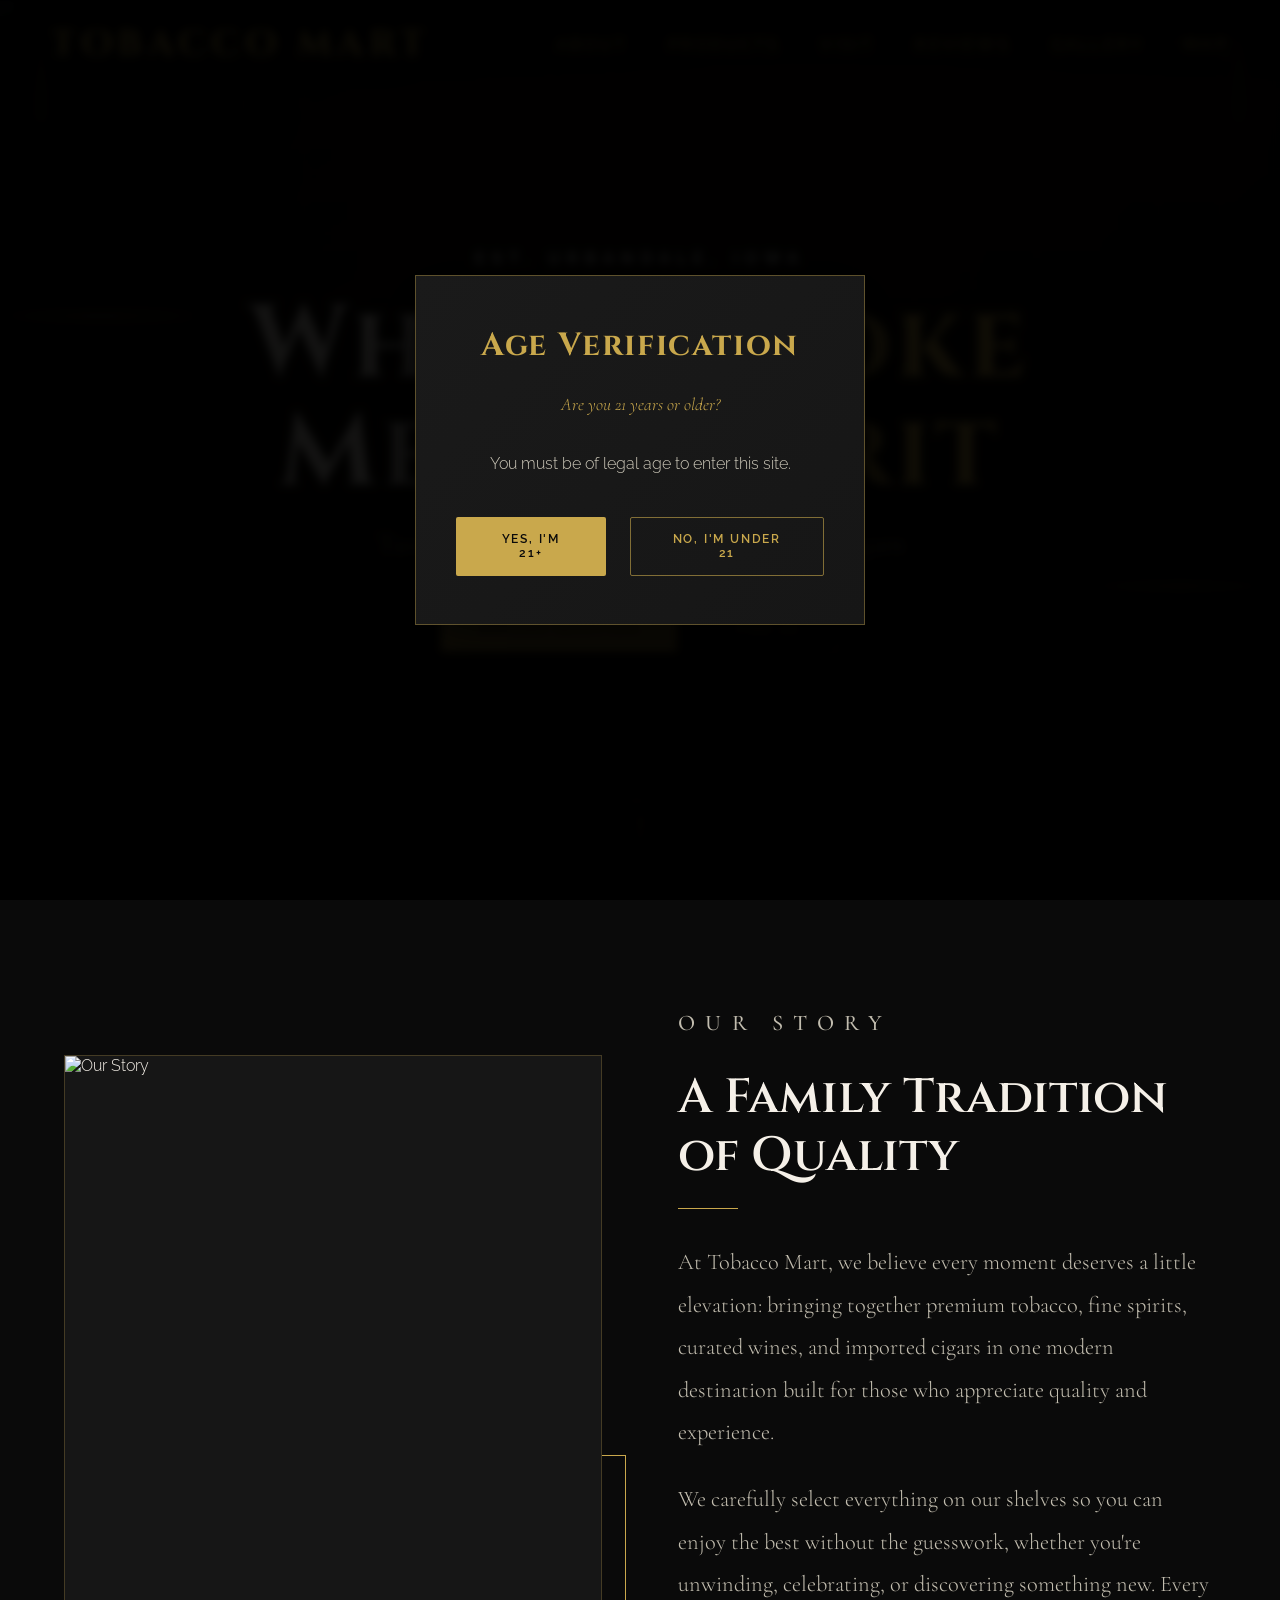
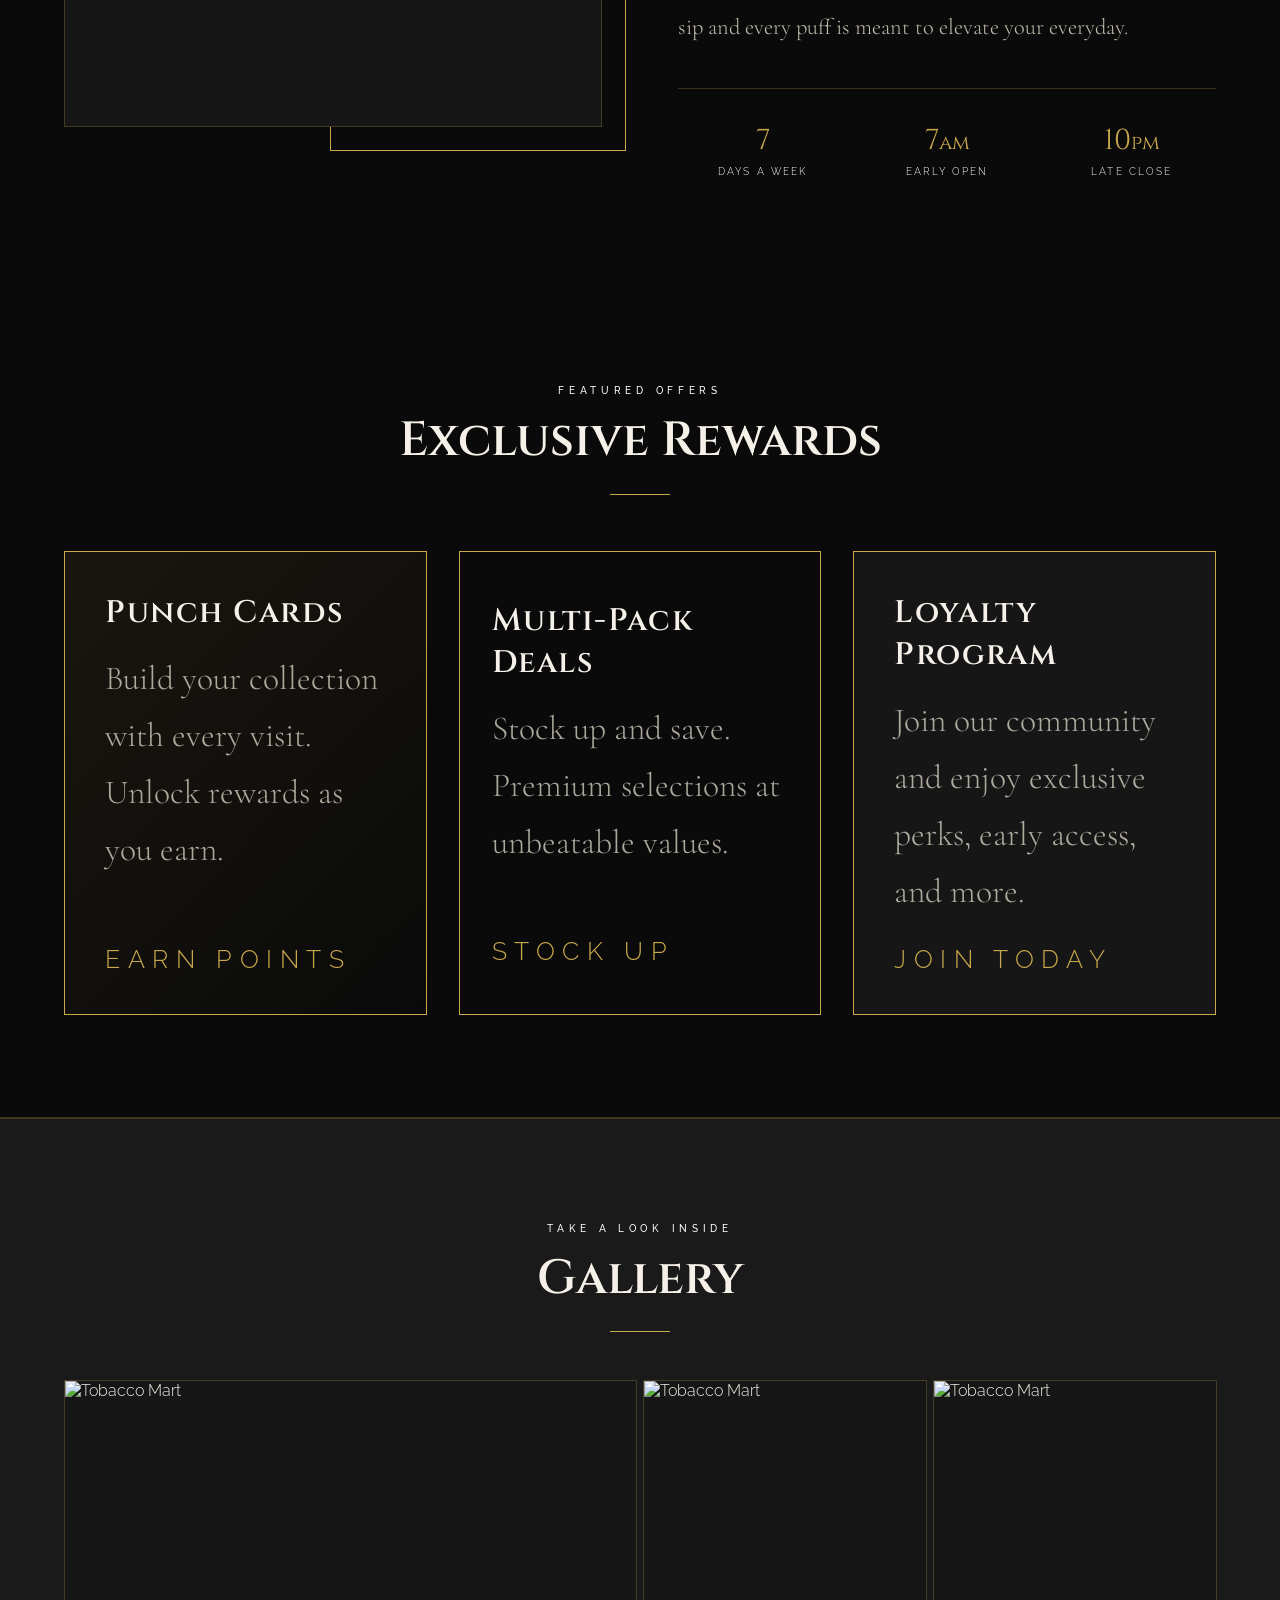
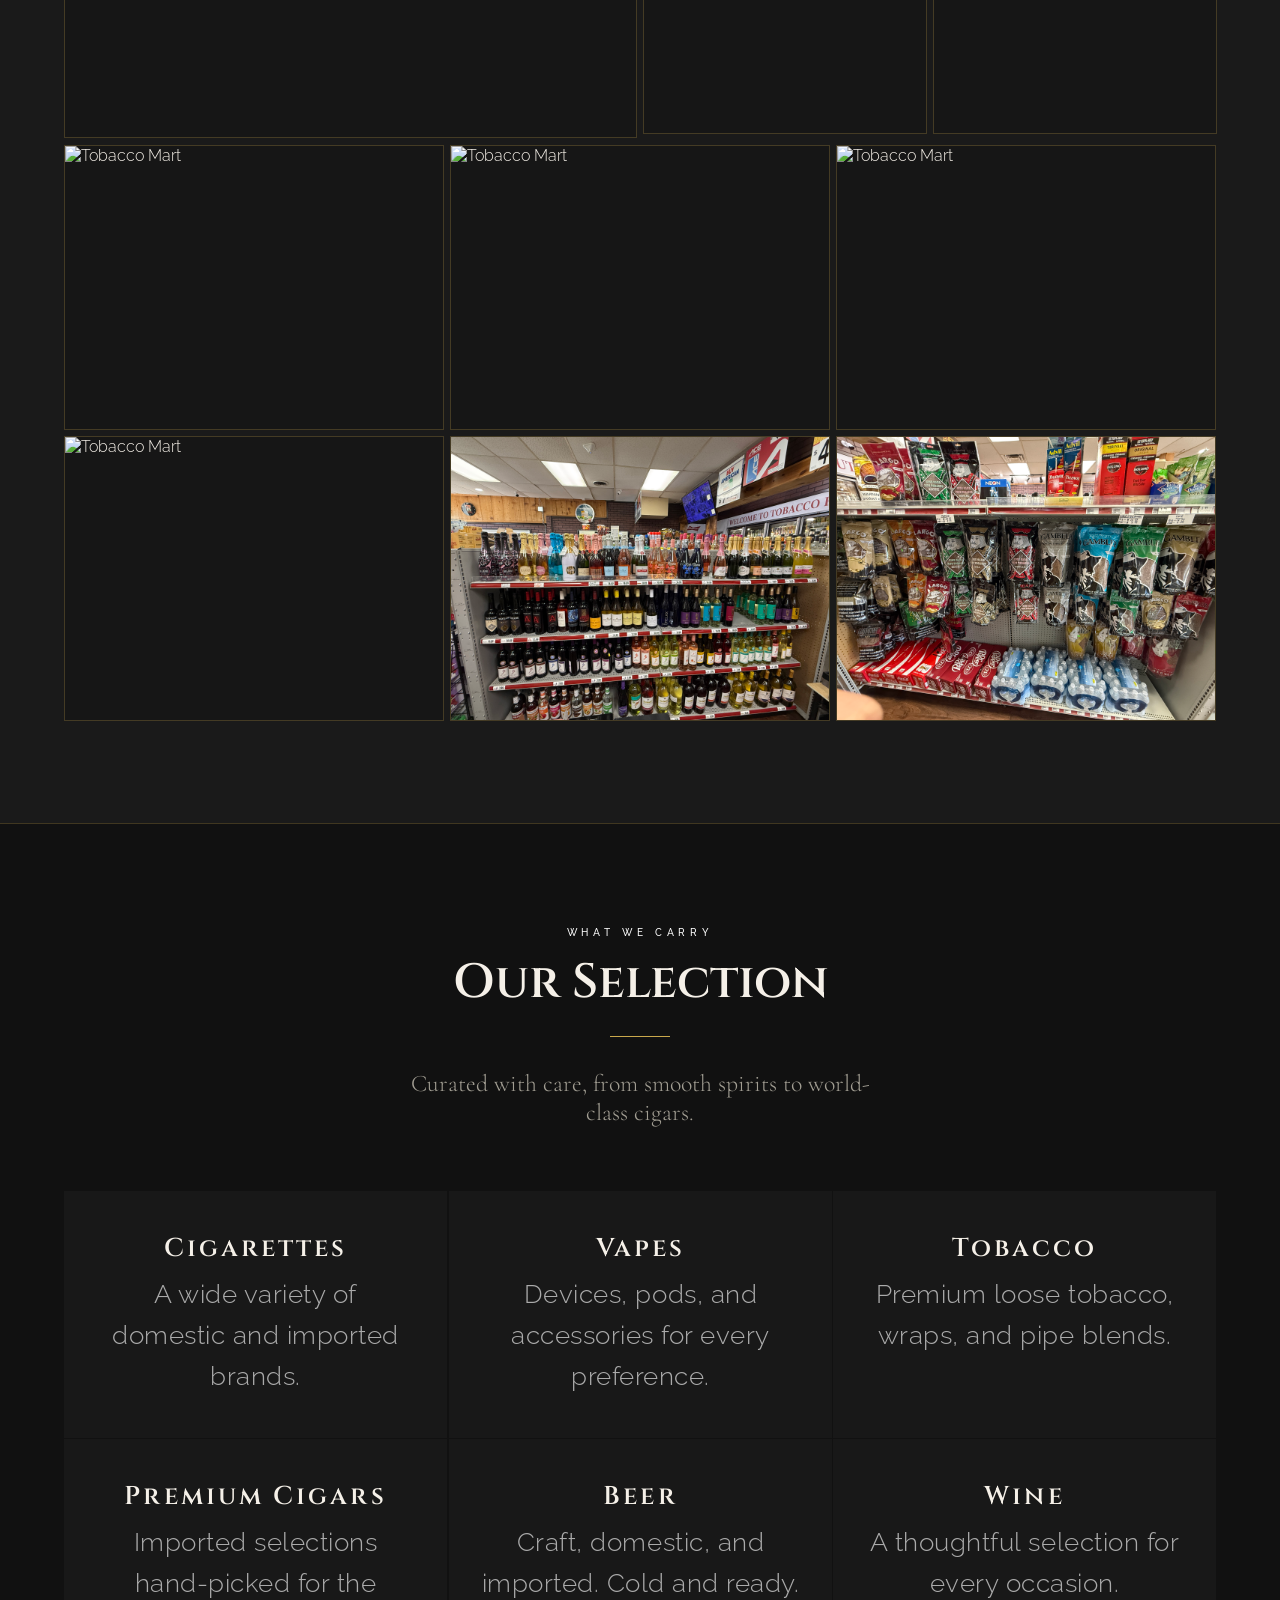
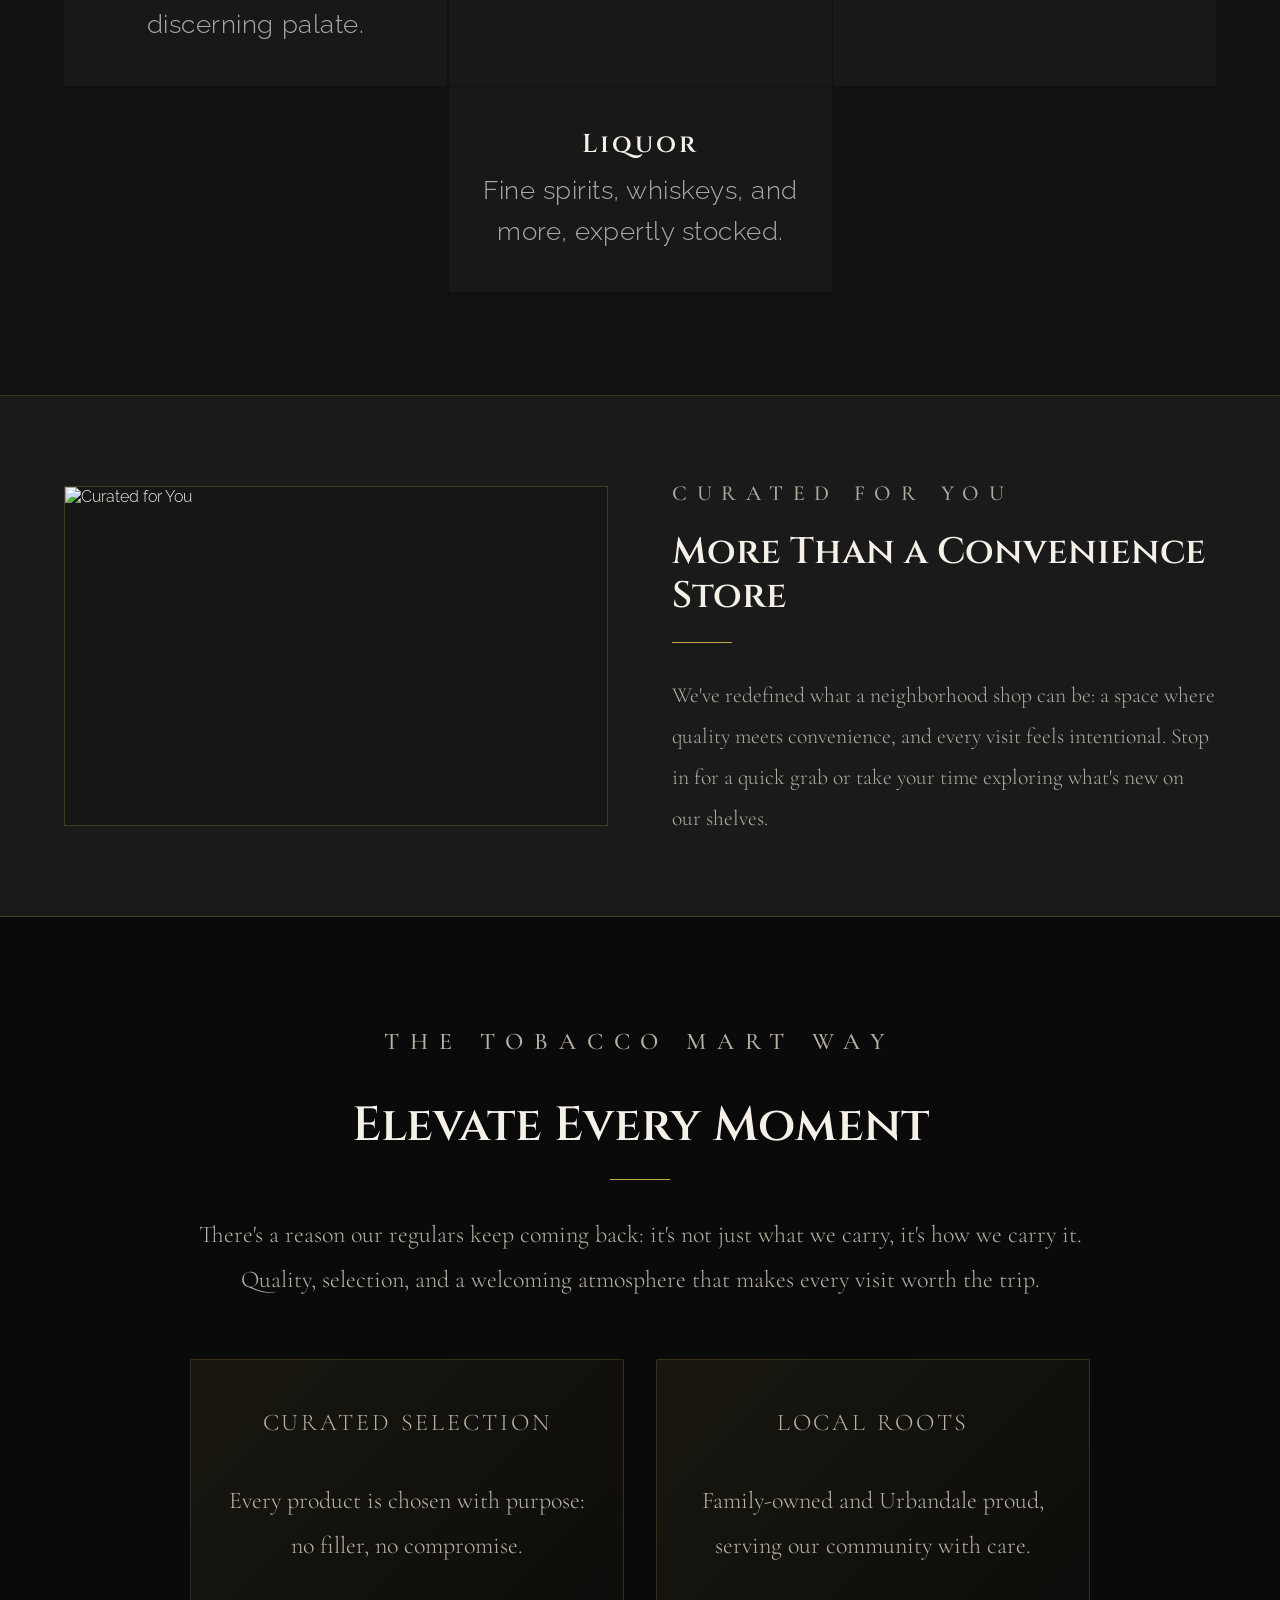
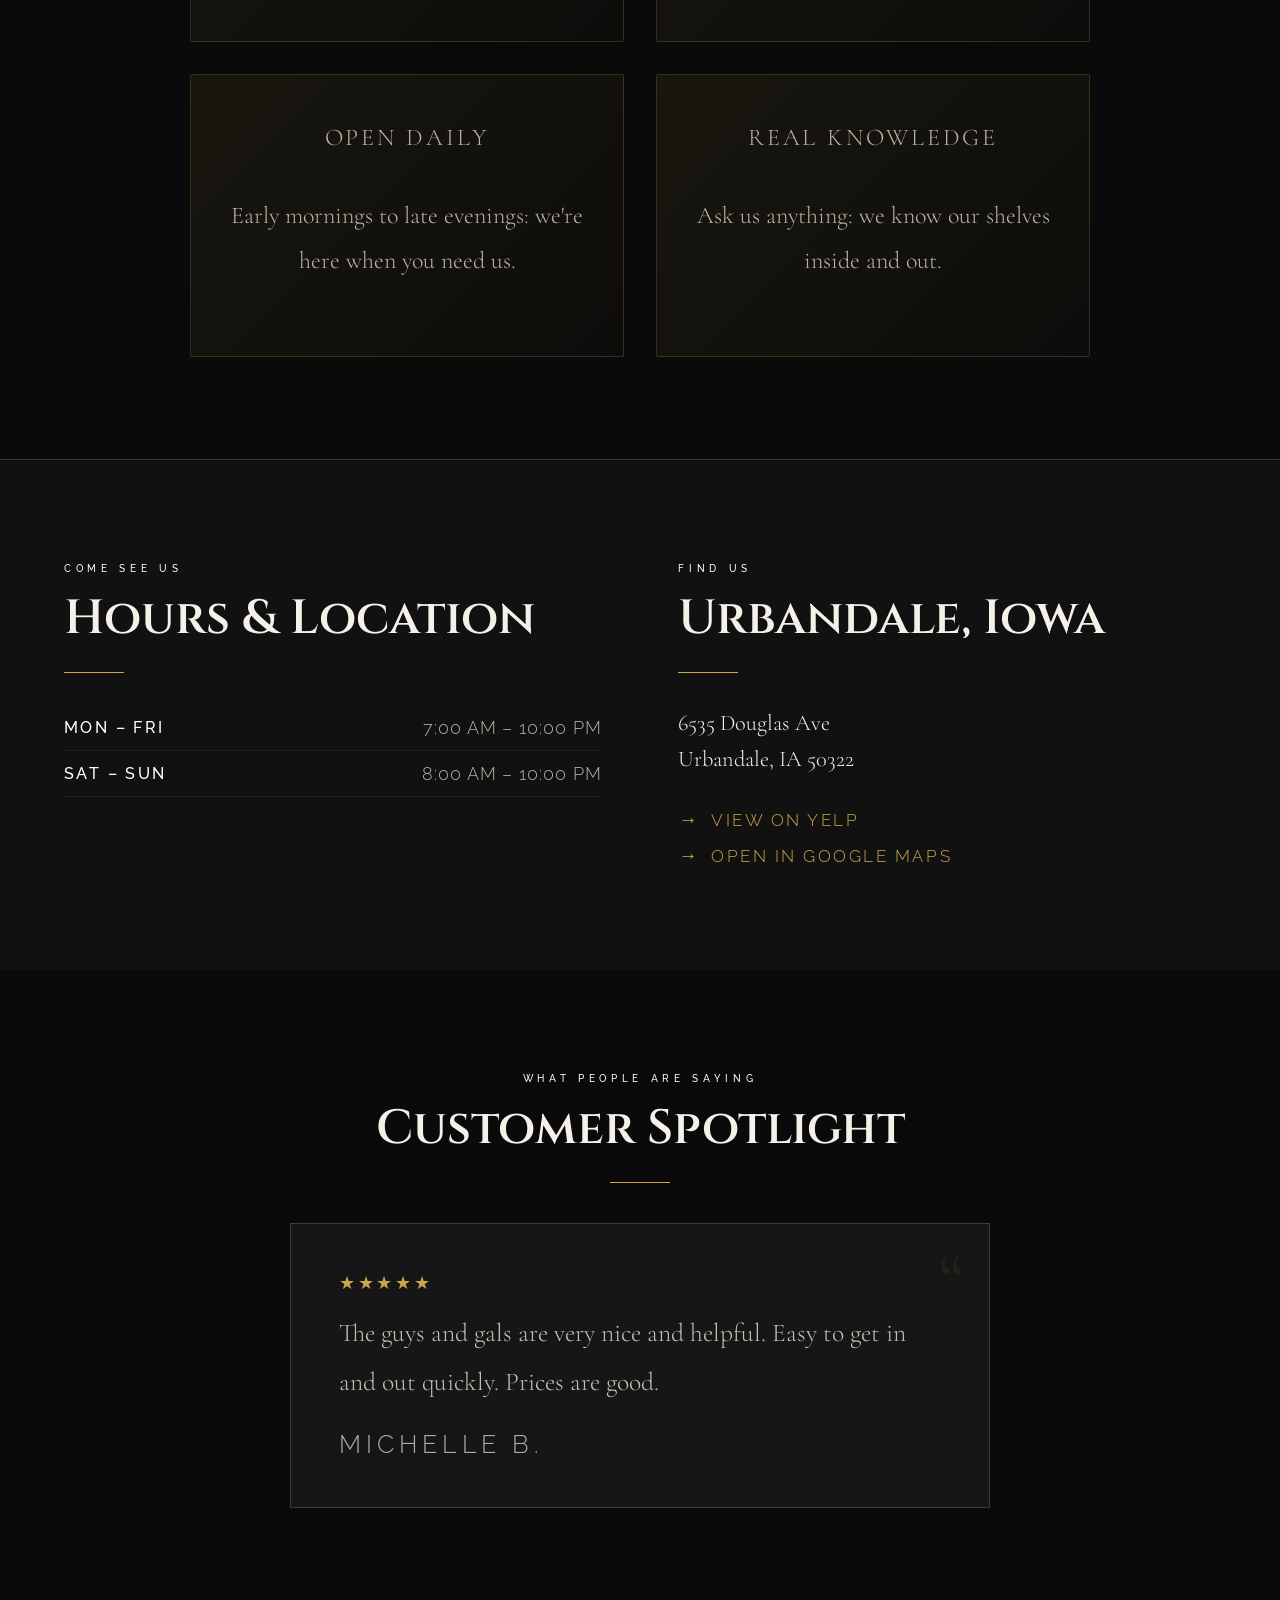
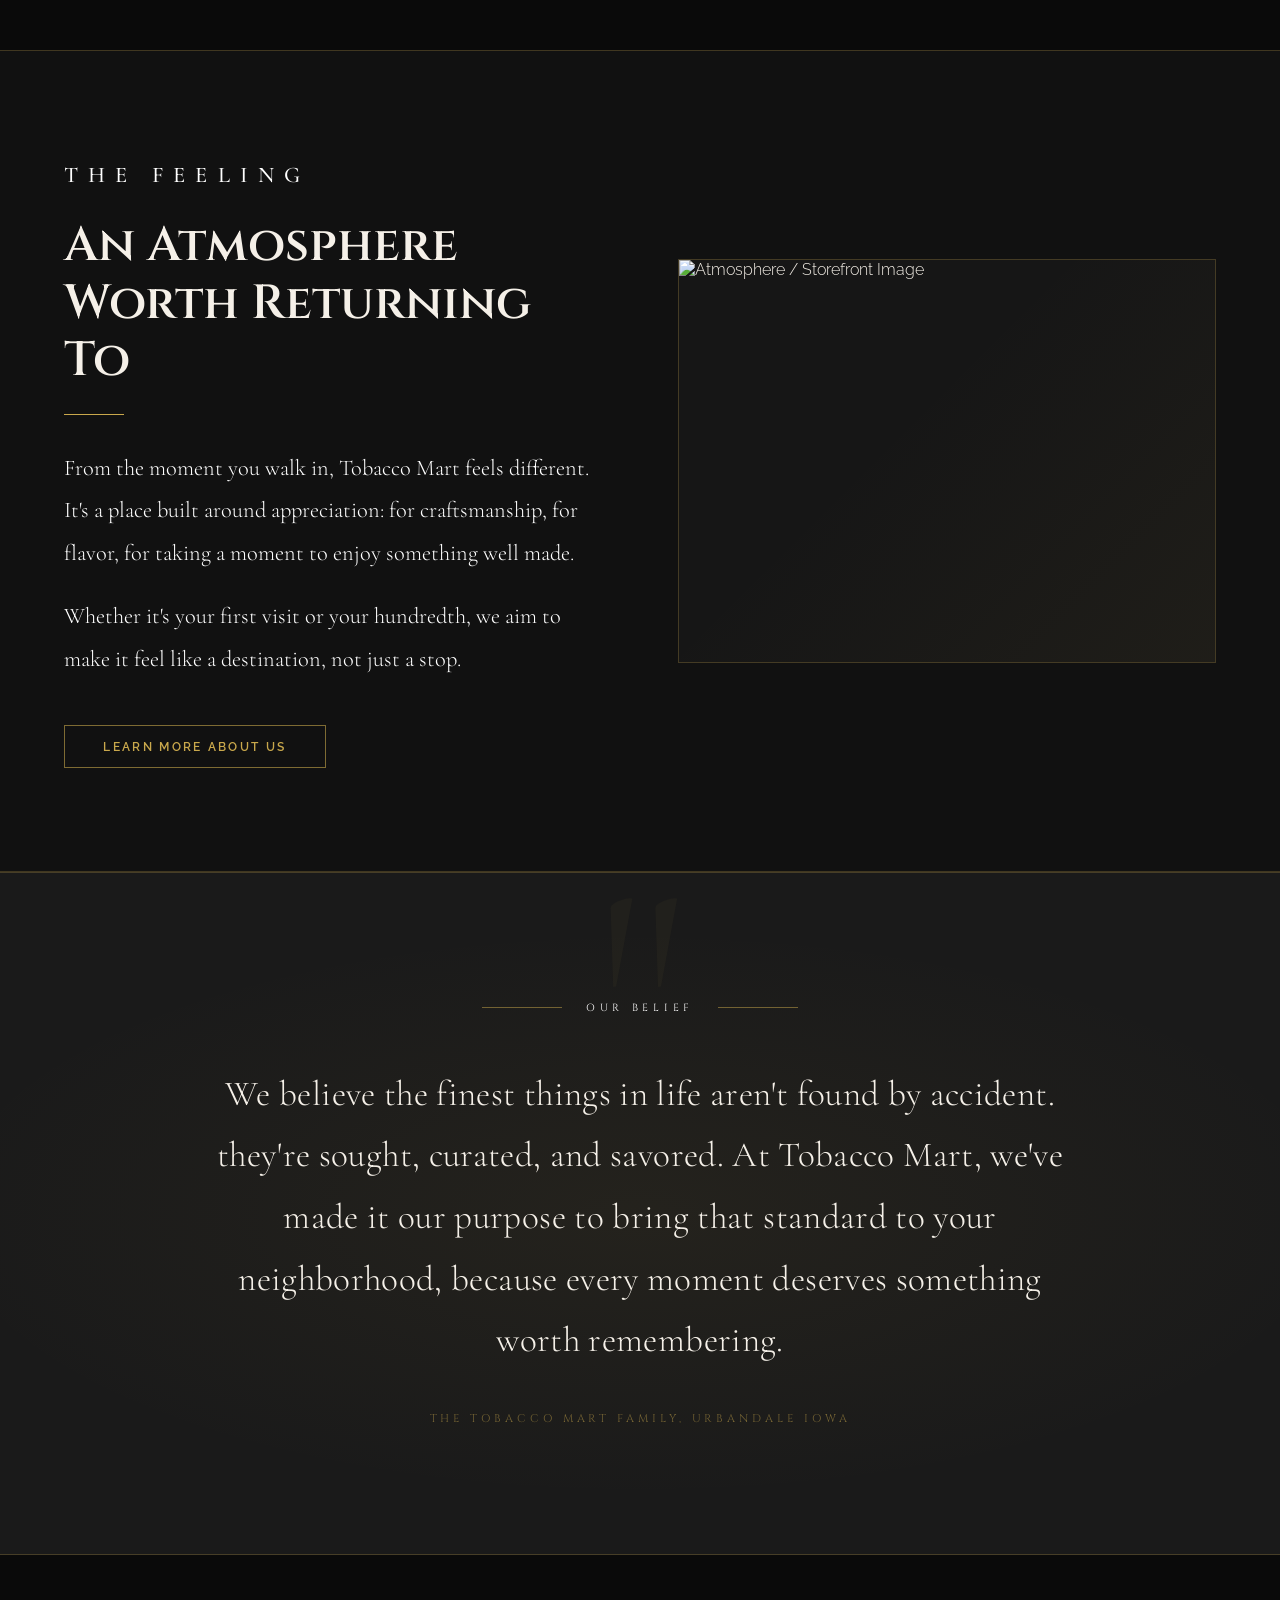
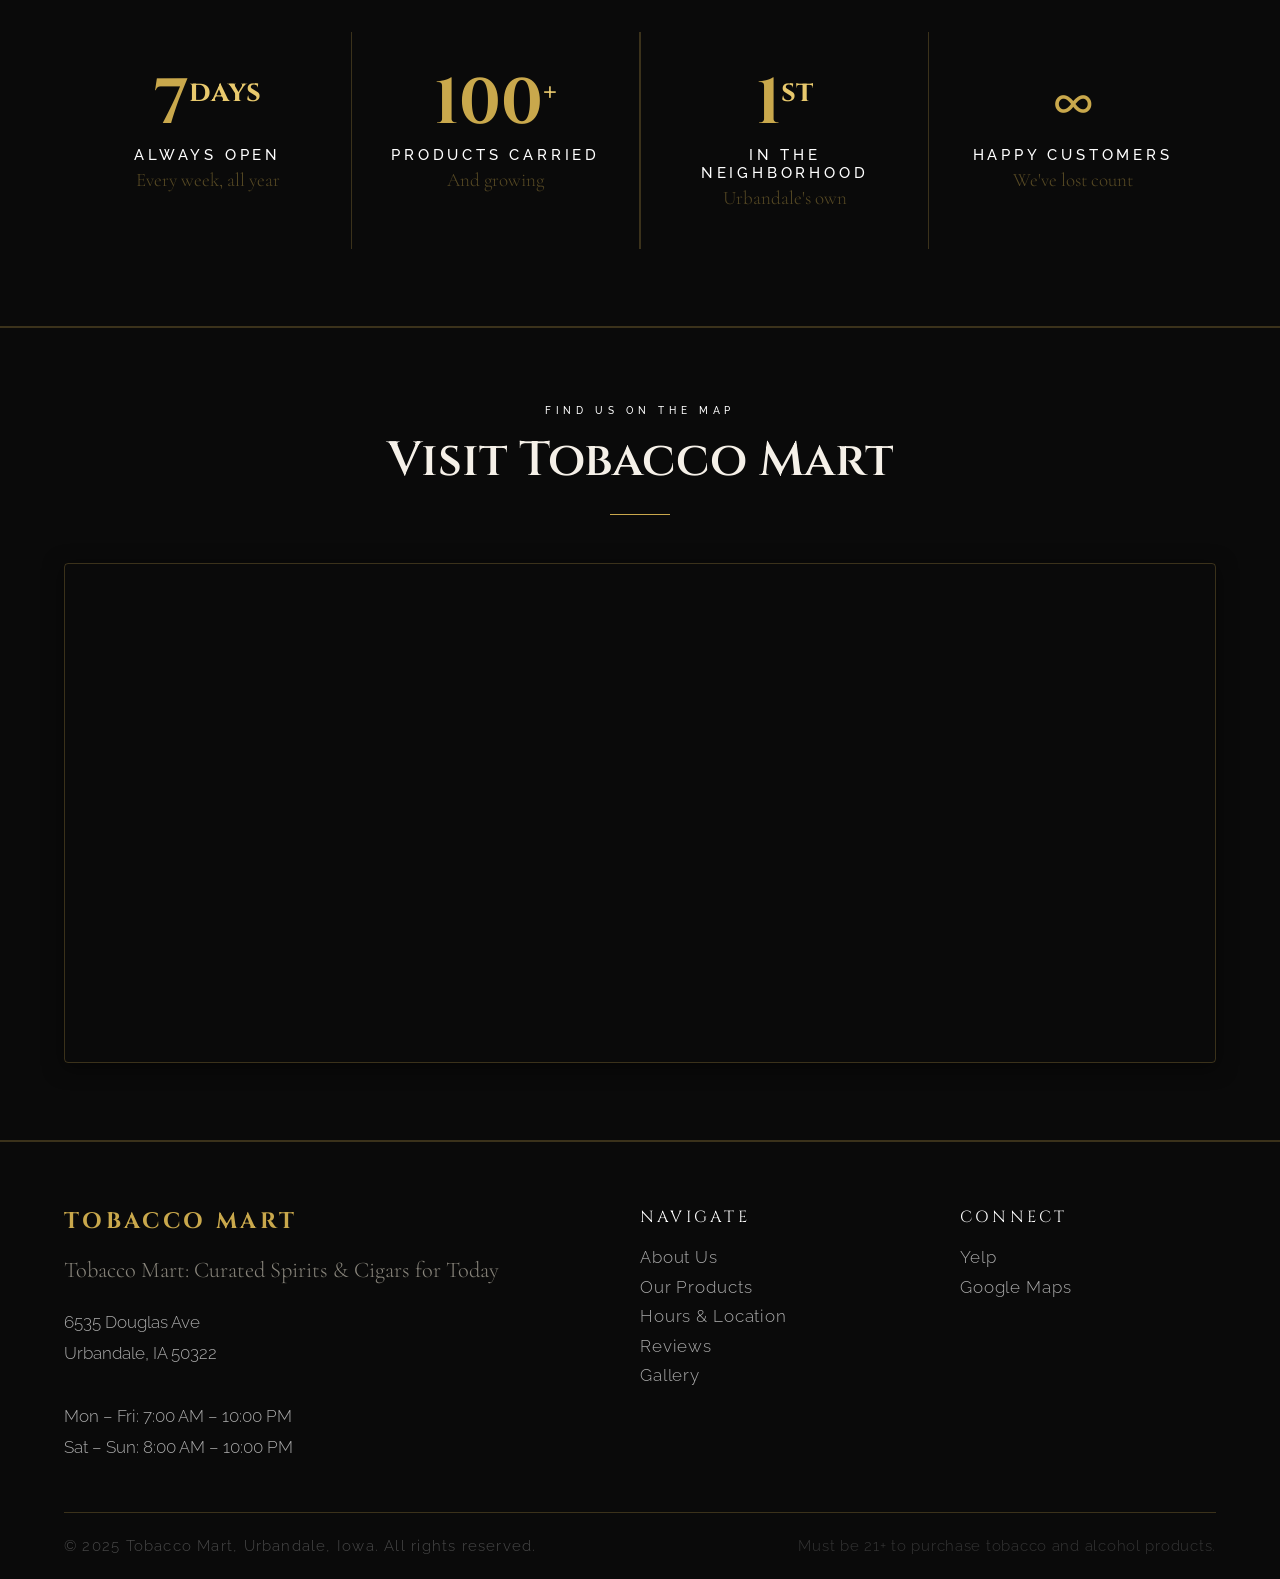
==== commit 1a5f1834: "Finals finals" ====
--- a/index.html
+++ b/index.html
@@ -3,7 +3,100 @@
   <head>
     <meta charset="UTF-8" />
     <meta name="viewport" content="width=device-width, initial-scale=1.0" />
-    <title>Tobacco Mart – Urbandale, IA</title>
+    <meta
+      name="description"
+      content="Premium tobacco mart in Urbandale, Iowa. Quality cigars, spirits, wines, and tobacco products. Open daily 7am-10pm. Established local favorite."
+    />
+    <meta
+      name="keywords"
+      content="tobacco shop, cigars, spirits, wine, Urbandale Iowa, premium tobacco"
+    />
+    <meta name="theme-color" content="#c9a84c" />
+    <meta
+      name="robots"
+      content="index, follow, max-snippet:-1, max-image-preview:large, max-video-preview:-1"
+    />
+    <meta name="author" content="Tobacco Mart" />
+    <title>
+      Tobacco Mart – Premium Cigars, Spirits & Wine in Urbandale, IA
+    </title>
+    <link rel="canonical" href="https://tobaccomart.com/" />
+
+    <!-- Open Graph Tags -->
+    <meta property="og:site_name" content="Tobacco Mart" />
+    <meta
+      property="og:title"
+      content="Tobacco Mart – Premium Cigars, Spirits & Wine in Urbandale, IA"
+    />
+    <meta
+      property="og:description"
+      content="Discover quality cigars, fine spirits, and curated wines at Tobacco Mart in Urbandale, Iowa. Your neighborhood destination for premium products."
+    />
+    <meta property="og:type" content="business.business" />
+    <meta property="og:url" content="https://tobaccomart.com/" />
+    <meta property="og:image" content="https://tobaccomart.com/images/3.JPG" />
+    <meta property="og:image:width" content="1200" />
+    <meta property="og:image:height" content="630" />
+
+    <!-- Twitter Card Tags -->
+    <meta name="twitter:card" content="summary_large_image" />
+    <meta
+      name="twitter:title"
+      content="Tobacco Mart – Premium Cigars, Spirits & Wine"
+    />
+    <meta
+      name="twitter:description"
+      content="Premium tobacco, cigars, spirits & wine. Urbandale, Iowa. Open 7am-10pm daily."
+    />
+    <meta name="twitter:image" content="https://tobaccomart.com/images/3.JPG" />
+
+    <!-- Structured Data (Schema.org) -->
+    <script type="application/ld+json">
+      {
+        "@context": "https://schema.org",
+        "@type": "LocalBusiness",
+        "name": "Tobacco Mart",
+        "description": "Premium tobacco, cigars, spirits, and wine store",
+        "url": "https://tobaccomart.com/",
+        "telephone": "+1-515-XXX-XXXX",
+        "address": {
+          "@type": "PostalAddress",
+          "streetAddress": "6535 Douglas Ave",
+          "addressLocality": "Urbandale",
+          "addressRegion": "IA",
+          "postalCode": "50322",
+          "addressCountry": "US"
+        },
+        "image": "https://tobaccomart.com/images/3.JPG",
+        "openingHoursSpecification": [
+          {
+            "@type": "OpeningHoursSpecification",
+            "dayOfWeek": [
+              "Monday",
+              "Tuesday",
+              "Wednesday",
+              "Thursday",
+              "Friday"
+            ],
+            "opens": "07:00",
+            "closes": "22:00"
+          },
+          {
+            "@type": "OpeningHoursSpecification",
+            "dayOfWeek": ["Saturday", "Sunday"],
+            "opens": "08:00",
+            "closes": "22:00"
+          }
+        ],
+        "priceRange": "$$",
+        "geo": {
+          "@type": "GeoCoordinates",
+          "latitude": 41.6395,
+          "longitude": -93.6887
+        }
+      }
+    </script>
+
     <link rel="icon" type="image/x-icon" href="favi.ico" />
     <link
       href="https://fonts.googleapis.com/css2?family=Cormorant+Garamond:ital,wght@0,300;0,400;0,600;1,300;1,400&family=Cinzel:wght@400;600;700&family=Raleway:wght@300;400;500&display=swap"
@@ -17,6 +110,9 @@
         box-sizing: border-box;
         margin: 0;
         padding: 0;
+      }
+      p {
+        color: white;
       }
 
       :root {
@@ -94,7 +190,7 @@
       }
       .nav-links a {
         font-family: "Raleway", sans-serif;
-        font-size: 0.75rem;
+        font-size: 1rem;
         font-weight: 500;
         letter-spacing: 0.2em;
         text-transform: uppercase;
@@ -235,11 +331,11 @@
       }
       .hero-eyebrow {
         font-family: "Raleway", sans-serif;
-        font-size: 0.7rem;
-        font-weight: 500;
+        font-size: 1rem;
+        font-weight: 700;
         letter-spacing: 0.45em;
         text-transform: uppercase;
-        color: var(--gold);
+        color: #ffffff;
         margin-bottom: 1.5rem;
         animation: fadeUp 1s 0.2s ease both;
       }
@@ -394,7 +490,7 @@
         font-weight: 500;
         letter-spacing: 0.45em;
         text-transform: uppercase;
-        color: var(--gold);
+        color: #ffffff;
         margin-bottom: 1rem;
       }
       .section-title {
@@ -490,7 +586,7 @@
         font-size: 0.65rem;
         letter-spacing: 0.2em;
         text-transform: uppercase;
-        color: var(--text-muted);
+        color: #ffffff;
         margin-top: 0.3rem;
       }
 
@@ -535,14 +631,14 @@
       }
       .product-name {
         font-family: "Cinzel", serif;
-        font-size: 1.15rem;
+        font-size: 1.61rem;
         font-weight: 600;
         letter-spacing: 0.12em;
         color: var(--off-white);
         margin-bottom: 0.5rem;
       }
       .product-desc {
-        font-size: 1.15rem;
+        font-size: 1.61rem;
         color: var(--text-muted);
         line-height: 1.6;
         letter-spacing: 0.02em;
@@ -651,13 +747,13 @@
         font-family: "Cinzel", serif;
         font-size: 1rem;
         letter-spacing: 0.12em;
-        color: var(--gold);
+        color: #ffffff;
         margin-bottom: 1rem;
         text-transform: uppercase;
       }
       .pillar-body {
         font-family: "Cormorant Garamond", serif;
-        font-size: 1.1rem;
+        font-size: 1.54rem;
         color: rgba(240, 234, 216, 0.7);
         line-height: 1.8;
       }
@@ -692,15 +788,15 @@
       }
       .hours-table td {
         padding: 0.75rem 0;
-        font-size: 0.82rem;
+        font-size: 1.15rem;
         letter-spacing: 0.05em;
         color: rgba(240, 234, 216, 0.75);
       }
       .hours-table td:first-child {
         font-weight: 500;
-        color: var(--gold);
+        color: #ffffff;
         text-transform: uppercase;
-        font-size: 0.72rem;
+        font-size: 1rem;
         letter-spacing: 0.15em;
       }
       .hours-table td:last-child {
@@ -723,7 +819,7 @@
         display: inline-flex;
         align-items: center;
         gap: 0.7rem;
-        font-size: 0.75rem;
+        font-size: 1.05rem;
         letter-spacing: 0.15em;
         text-transform: uppercase;
         color: var(--gold);
@@ -735,7 +831,7 @@
       }
       .location-link::before {
         content: "→";
-        font-size: 0.85rem;
+        font-size: 1.19rem;
       }
 
       /* ===== REVIEWS ===== */
@@ -774,7 +870,7 @@
       }
       .review-stars {
         color: var(--gold);
-        font-size: 0.8rem;
+        font-size: 1.12rem;
         letter-spacing: 0.15em;
         margin-bottom: 1rem;
       }
@@ -786,13 +882,13 @@
         margin-bottom: 1.5rem;
       }
       .review-author {
-        font-size: 1.1rem;
+        font-size: 1.54rem;
         letter-spacing: 0.2em;
         text-transform: uppercase;
         color: var(--text-muted);
       }
       .review-source {
-        font-size: 0.8rem;
+        font-size: 1.12rem;
         letter-spacing: 0.1em;
         color: rgba(201, 168, 76, 0.5);
         margin-top: 0.25rem;
@@ -819,7 +915,9 @@
       .promotion-card {
         position: relative;
         overflow: hidden;
-        transition: transform 0.3s ease, border-color 0.3s ease;
+        transition:
+          transform 0.3s ease,
+          border-color 0.3s ease;
         min-height: 280px;
       }
       .promotion-card:hover {
@@ -828,7 +926,11 @@
 
       /* Variation 1: Premium Border */
       .promotion-card.style-1 {
-        background: linear-gradient(135deg, rgba(201, 168, 76, 0.08) 0%, transparent 100%);
+        background: linear-gradient(
+          135deg,
+          rgba(201, 168, 76, 0.08) 0%,
+          transparent 100%
+        );
         border: 1px solid var(--gold);
         padding: 2.5rem;
         display: flex;
@@ -867,13 +969,13 @@
 
       .promo-description {
         font-family: "Cormorant Garamond", serif;
-        font-size: 1.5rem;
+        font-size: 2.1rem;
         line-height: 1.7;
         color: rgba(240, 234, 216, 0.7);
       }
 
       .promo-accent {
-        font-size: 1.125rem;
+        font-size: 1.58rem;
         letter-spacing: 0.3em;
         text-transform: uppercase;
         color: var(--gold);
@@ -912,6 +1014,8 @@
         grid-template-columns: repeat(12, 1fr);
         grid-template-rows: auto;
         gap: 6px;
+        width: 100%;
+        margin: 0 auto;
       }
       .gallery-item {
         background: var(--black-card);
@@ -947,6 +1051,18 @@
         aspect-ratio: 4/3;
       }
       .gallery-item:nth-child(6) {
+        grid-column: span 4;
+        aspect-ratio: 4/3;
+      }
+      .gallery-item:nth-child(7) {
+        grid-column: span 4;
+        aspect-ratio: 4/3;
+      }
+      .gallery-item:nth-child(8) {
+        grid-column: span 4;
+        aspect-ratio: 4/3;
+      }
+      .gallery-item:nth-child(9) {
         grid-column: span 4;
         aspect-ratio: 4/3;
       }
@@ -982,7 +1098,7 @@
         font-family: "Cormorant Garamond", serif;
         font-size: clamp(1.15rem, 2vw, 1.4rem);
         line-height: 1.9;
-        color: rgba(240, 234, 216, 0.75);
+        color: #ffffff;
         margin-bottom: 1.3rem;
       }
       .atm-img-placeholder {
@@ -1043,22 +1159,22 @@
       }
       .footer-tagline {
         font-family: "Cormorant Garamond", serif;
-        font-size: 1rem;
+        font-size: 1.4rem;
         color: rgba(240, 234, 216, 0.55);
         margin-bottom: 1.2rem;
         line-height: 1.6;
       }
       .footer-address {
-        font-size: 0.78rem;
+        font-size: 1.09rem;
         line-height: 1.8;
         color: var(--text-muted);
       }
       .footer-col-title {
         font-family: "Cinzel", serif;
-        font-size: 0.72rem;
+        font-size: 1.01rem;
         letter-spacing: 0.2em;
         text-transform: uppercase;
-        color: var(--gold);
+        color: #ffffff;
         margin-bottom: 1.2rem;
       }
       .footer-links {
@@ -1068,7 +1184,7 @@
         gap: 0.6rem;
       }
       .footer-links a {
-        font-size: 0.78rem;
+        font-size: 1.09rem;
         color: var(--text-muted);
         text-decoration: none;
         transition: color 0.3s;
@@ -1087,12 +1203,12 @@
         gap: 0.8rem;
       }
       .footer-copy {
-        font-size: 0.68rem;
+        font-size: 0.95rem;
         color: rgba(136, 136, 136, 0.5);
         letter-spacing: 0.08em;
       }
       .footer-disc {
-        font-size: 0.65rem;
+        font-size: 0.91rem;
         color: rgba(136, 136, 136, 0.35);
         letter-spacing: 0.05em;
       }
@@ -1158,7 +1274,7 @@
         font-size: 0.65rem;
         letter-spacing: 0.45em;
         text-transform: uppercase;
-        color: var(--gold);
+        color: #ffffff;
       }
       .manifesto-text {
         font-family: "Cormorant Garamond", serif;
@@ -1221,17 +1337,21 @@
       }
       .stats-label {
         font-family: "Raleway", sans-serif;
-        font-size: 0.68rem;
+        font-size: 0.95rem;
         font-weight: 500;
         letter-spacing: 0.25em;
         text-transform: uppercase;
-        color: var(--text-muted);
+        color: #ffffff;
       }
       .stats-sub {
         font-family: "Cormorant Garamond", serif;
-        font-size: 0.85rem;
+        font-size: 1.19rem;
         color: rgba(201, 168, 76, 0.4);
         margin-top: 0.3rem;
+      }
+
+      p {
+        color: white;
       }
 
       @media (max-width: 700px) {
@@ -1381,6 +1501,12 @@
       }
 
       /* ===== RESPONSIVE ===== */
+      @media (max-width: 1200px) {
+        .nav-links a {
+          font-size: 0.8rem;
+        }
+      }
+
       @media (max-width: 900px) {
         .nav-links {
           display: none;
@@ -1506,6 +1632,15 @@
         }
         .gallery-item:nth-child(6) {
           grid-column: span 1;
+        }
+        .gallery-item:nth-child(7) {
+          grid-column: span 2;
+        }
+        .gallery-item:nth-child(8) {
+          grid-column: span 2;
+        }
+        .gallery-item:nth-child(9) {
+          grid-column: span 2;
         }
 
         .about-stats {
@@ -1699,7 +1834,8 @@
               <div>
                 <h3 class="promo-title">Punch Cards</h3>
                 <p class="promo-description">
-                  Build your collection with every visit. Unlock rewards as you earn.
+                  Build your collection with every visit. Unlock rewards as you
+                  earn.
                 </p>
               </div>
               <p class="promo-accent">Earn Points</p>
@@ -1719,10 +1855,87 @@
               <div>
                 <h3 class="promo-title">Loyalty Program</h3>
                 <p class="promo-description">
-                  Join our community and enjoy exclusive perks, early access, and more.
+                  Join our community and enjoy exclusive perks, early access,
+                  and more.
                 </p>
               </div>
               <p class="promo-accent">Join Today</p>
+            </div>
+          </div>
+        </div>
+      </section>
+
+      <!-- GALLERY -->
+      <section id="gallery">
+        <div class="gallery-inner">
+          <div class="gallery-header">
+            <p class="section-label">Take a Look Inside</p>
+            <h2 class="section-title">Gallery</h2>
+            <div class="gold-rule center"></div>
+          </div>
+          <div class="gallery-grid">
+            <div class="gallery-item">
+              <img
+                src="images/3.JPG"
+                alt="Tobacco Mart"
+                style="width: 100%; height: 100%; object-fit: cover"
+              />
+            </div>
+            <div class="gallery-item">
+              <img
+                src="images/4.JPG"
+                alt="Tobacco Mart"
+                style="width: 100%; height: 100%; object-fit: cover"
+              />
+            </div>
+            <div class="gallery-item">
+              <img
+                src="images/5.JPG"
+                alt="Tobacco Mart"
+                style="width: 100%; height: 100%; object-fit: cover"
+              />
+            </div>
+            <div class="gallery-item">
+              <img
+                src="images/6.JPG"
+                alt="Tobacco Mart"
+                style="width: 100%; height: 100%; object-fit: cover"
+              />
+            </div>
+            <div class="gallery-item">
+              <img
+                src="images/7.JPG"
+                alt="Tobacco Mart"
+                style="width: 100%; height: 100%; object-fit: cover"
+              />
+            </div>
+            <div class="gallery-item">
+              <img
+                src="images/8.JPG"
+                alt="Tobacco Mart"
+                style="width: 100%; height: 100%; object-fit: cover"
+              />
+            </div>
+            <div class="gallery-item">
+              <img
+                src="images/9.JPG"
+                alt="Tobacco Mart"
+                style="width: 100%; height: 100%; object-fit: cover"
+              />
+            </div>
+            <div class="gallery-item">
+              <img
+                src="images/10.JPG"
+                alt="Tobacco Mart"
+                style="width: 100%; height: 100%; object-fit: cover"
+              />
+            </div>
+            <div class="gallery-item">
+              <img
+                src="images/11.JPG"
+                alt="Tobacco Mart"
+                style="width: 100%; height: 100%; object-fit: cover"
+              />
             </div>
           </div>
         </div>
@@ -1880,11 +2093,7 @@
                 <td>7:00 AM – 10:00 PM</td>
               </tr>
               <tr>
-                <td>Saturday</td>
-                <td>8:00 AM – 10:00 PM</td>
-              </tr>
-              <tr>
-                <td>Sunday</td>
+                <td>Sat – Sun</td>
                 <td>8:00 AM – 10:00 PM</td>
               </tr>
             </table>
@@ -1929,61 +2138,6 @@
                 out quickly. Prices are good.
               </p>
               <p class="review-author">Michelle B.</p>
-            </div>
-          </div>
-        </div>
-      </section>
-
-      <!-- GALLERY -->
-      <section id="gallery">
-        <div class="gallery-inner">
-          <div class="gallery-header">
-            <p class="section-label">Take a Look Inside</p>
-            <h2 class="section-title">Gallery</h2>
-            <div class="gold-rule center"></div>
-          </div>
-          <div class="gallery-grid">
-            <div class="gallery-item">
-              <img
-                src="images/3.JPG"
-                alt="Tobacco Mart"
-                style="width: 100%; height: 100%; object-fit: cover"
-              />
-            </div>
-            <div class="gallery-item">
-              <img
-                src="images/4.JPG"
-                alt="Tobacco Mart"
-                style="width: 100%; height: 100%; object-fit: cover"
-              />
-            </div>
-            <div class="gallery-item">
-              <img
-                src="images/5.JPG"
-                alt="Tobacco Mart"
-                style="width: 100%; height: 100%; object-fit: cover"
-              />
-            </div>
-            <div class="gallery-item">
-              <img
-                src="images/6.JPG"
-                alt="Tobacco Mart"
-                style="width: 100%; height: 100%; object-fit: cover"
-              />
-            </div>
-            <div class="gallery-item">
-              <img
-                src="images/7.JPG"
-                alt="Tobacco Mart"
-                style="width: 100%; height: 100%; object-fit: cover"
-              />
-            </div>
-            <div class="gallery-item">
-              <img
-                src="images/8.JPG"
-                alt="Tobacco Mart"
-                style="width: 100%; height: 100%; object-fit: cover"
-              />
             </div>
           </div>
         </div>
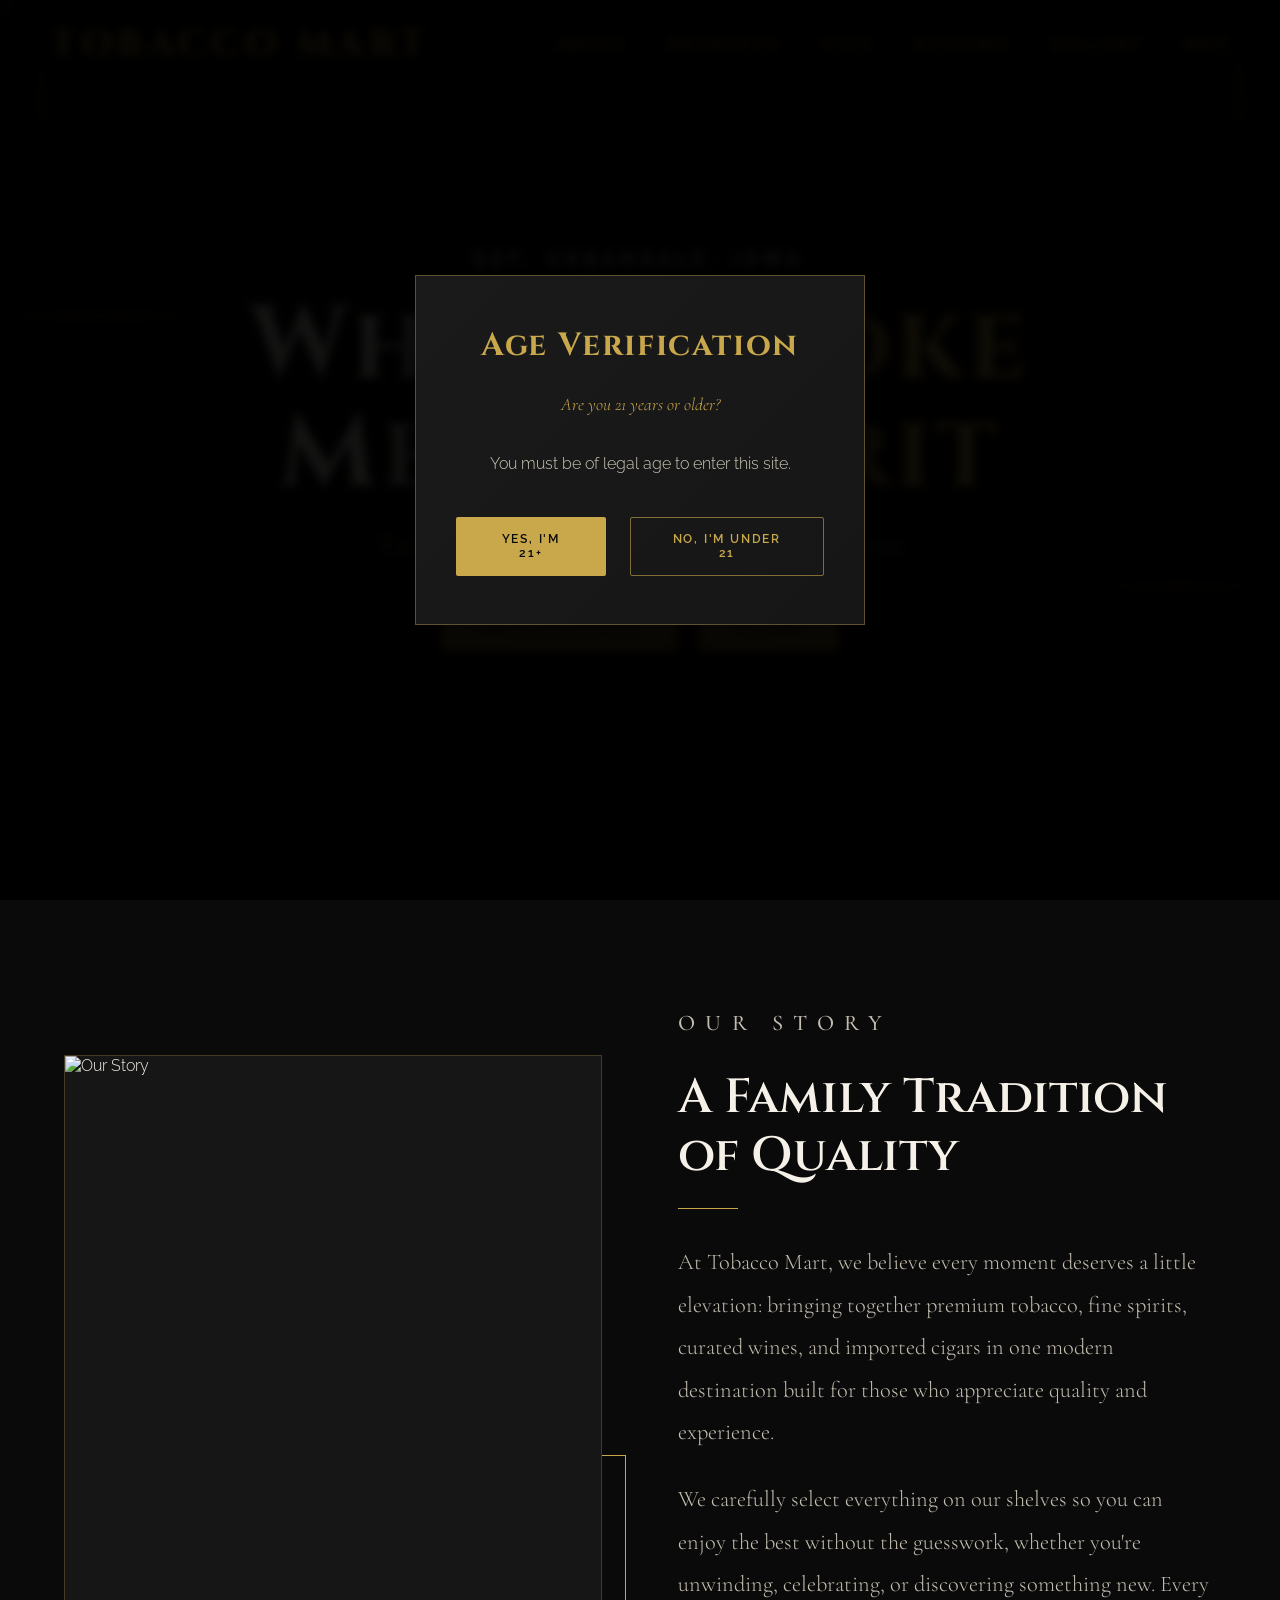
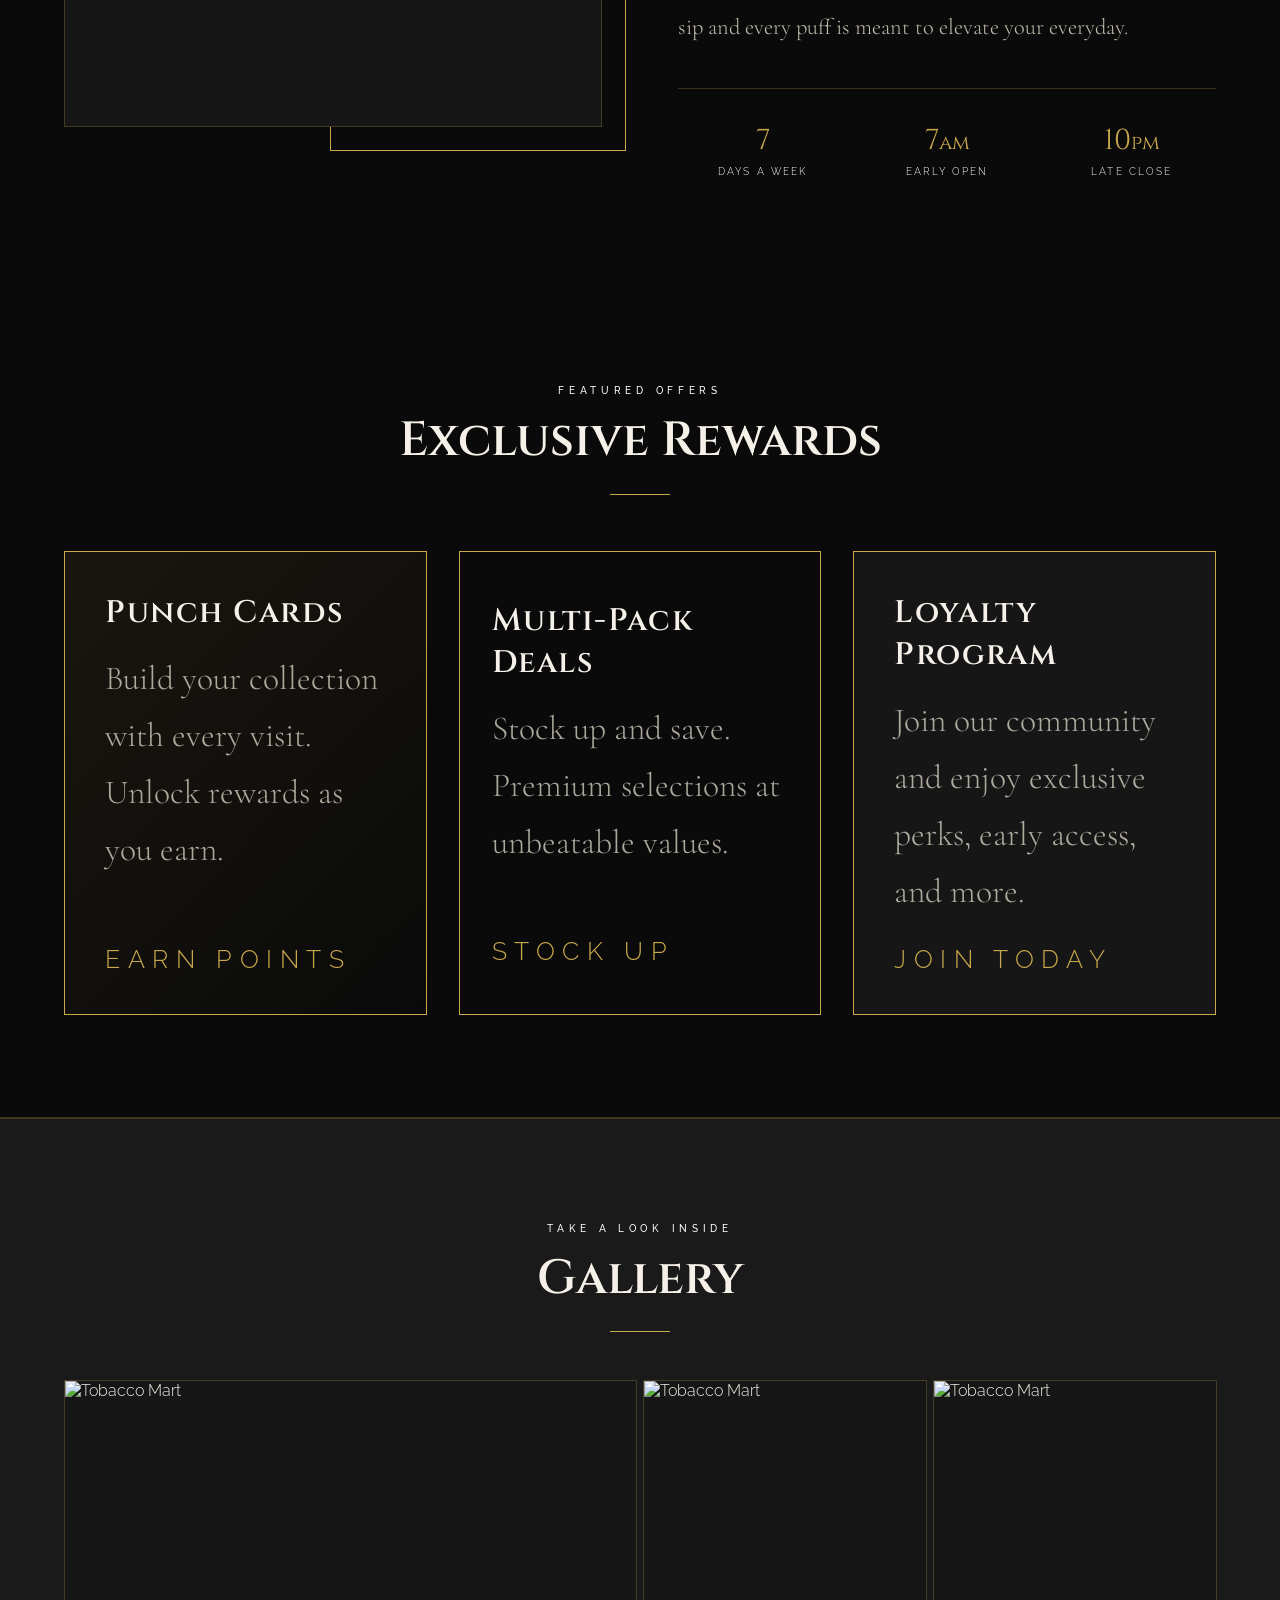
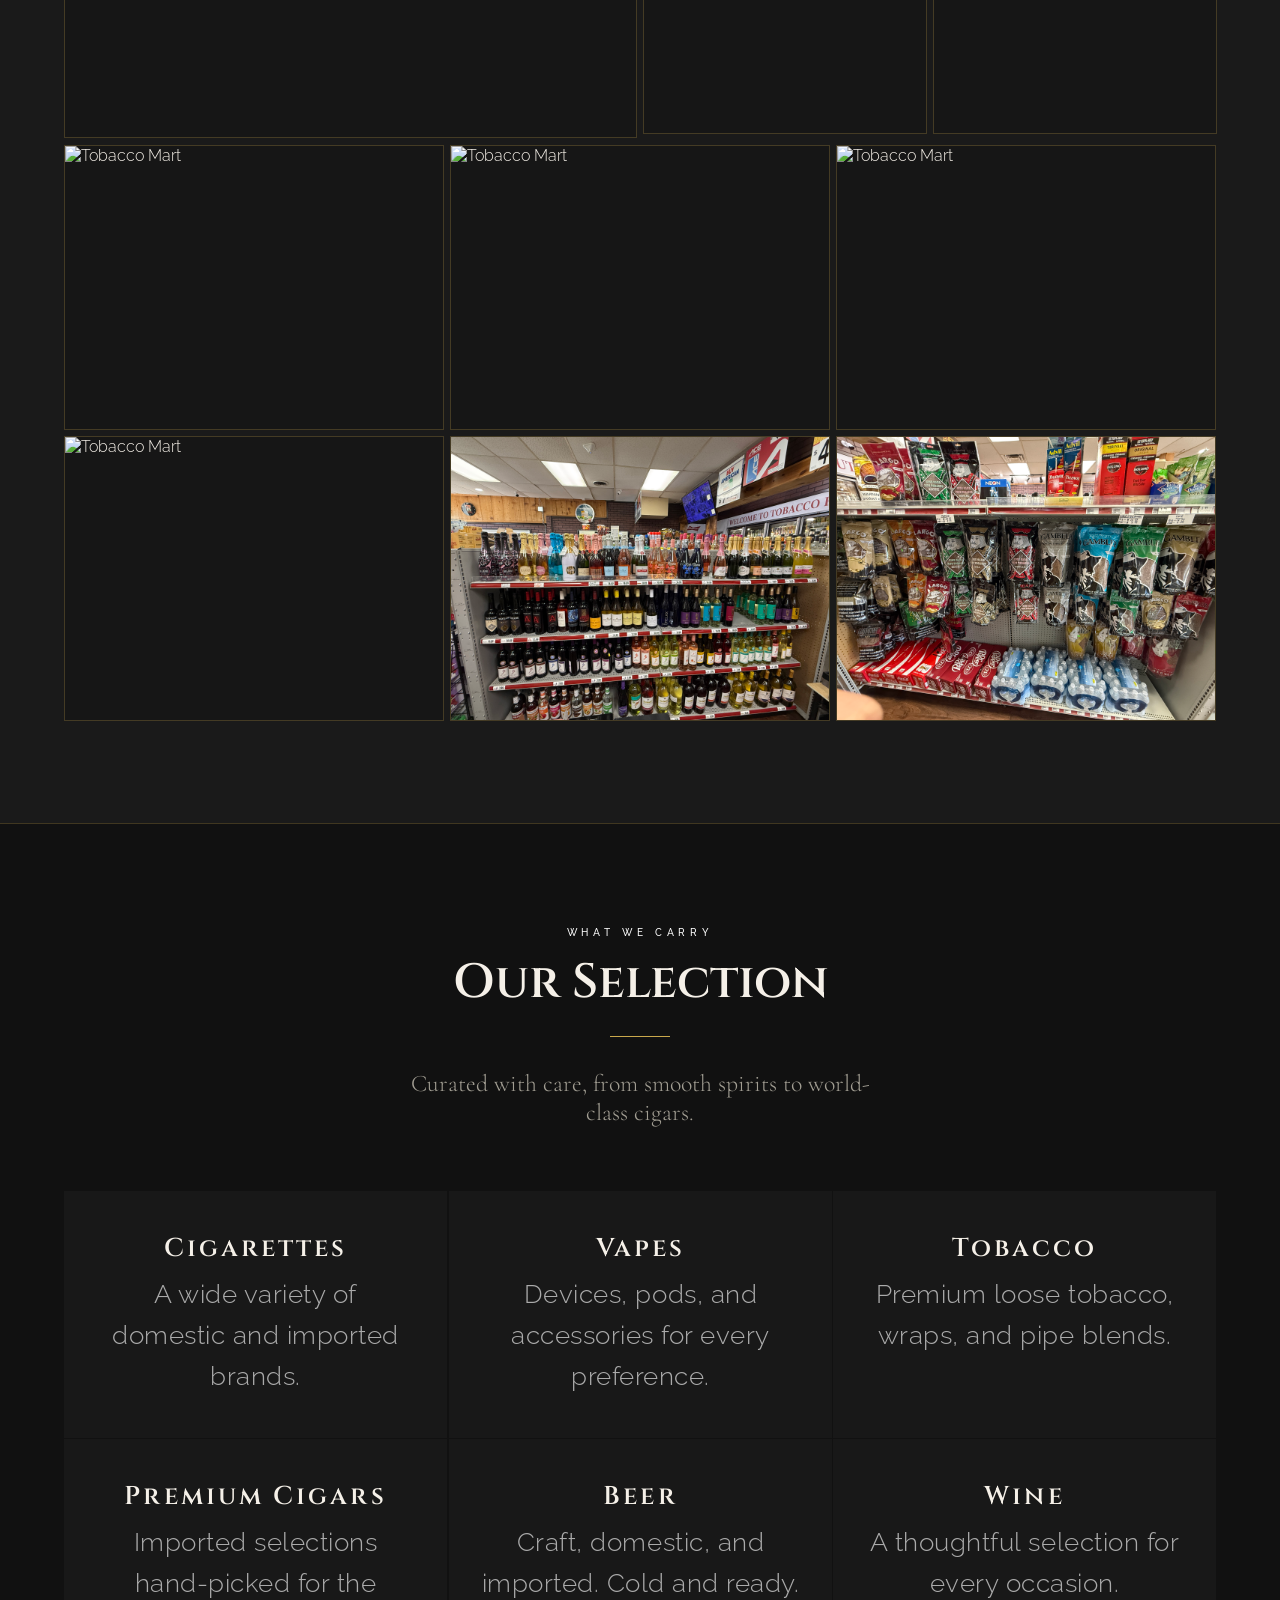
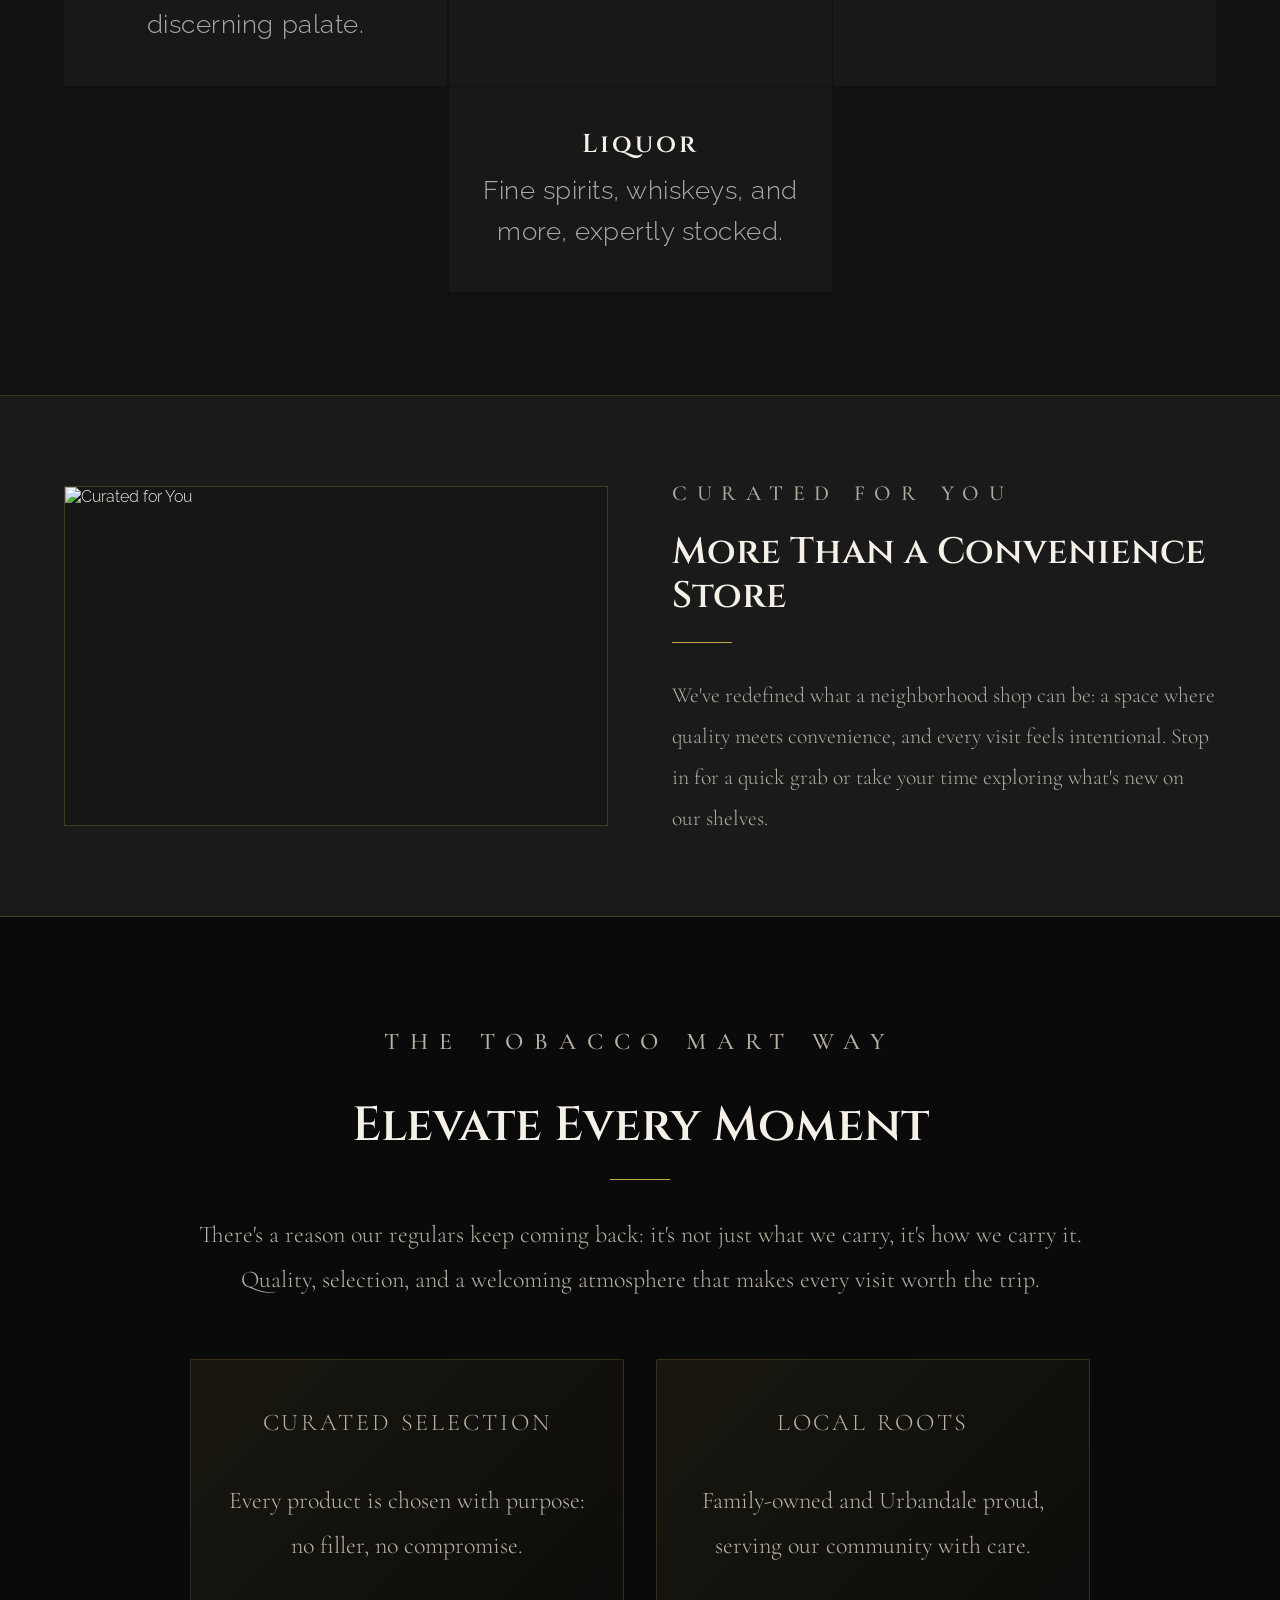
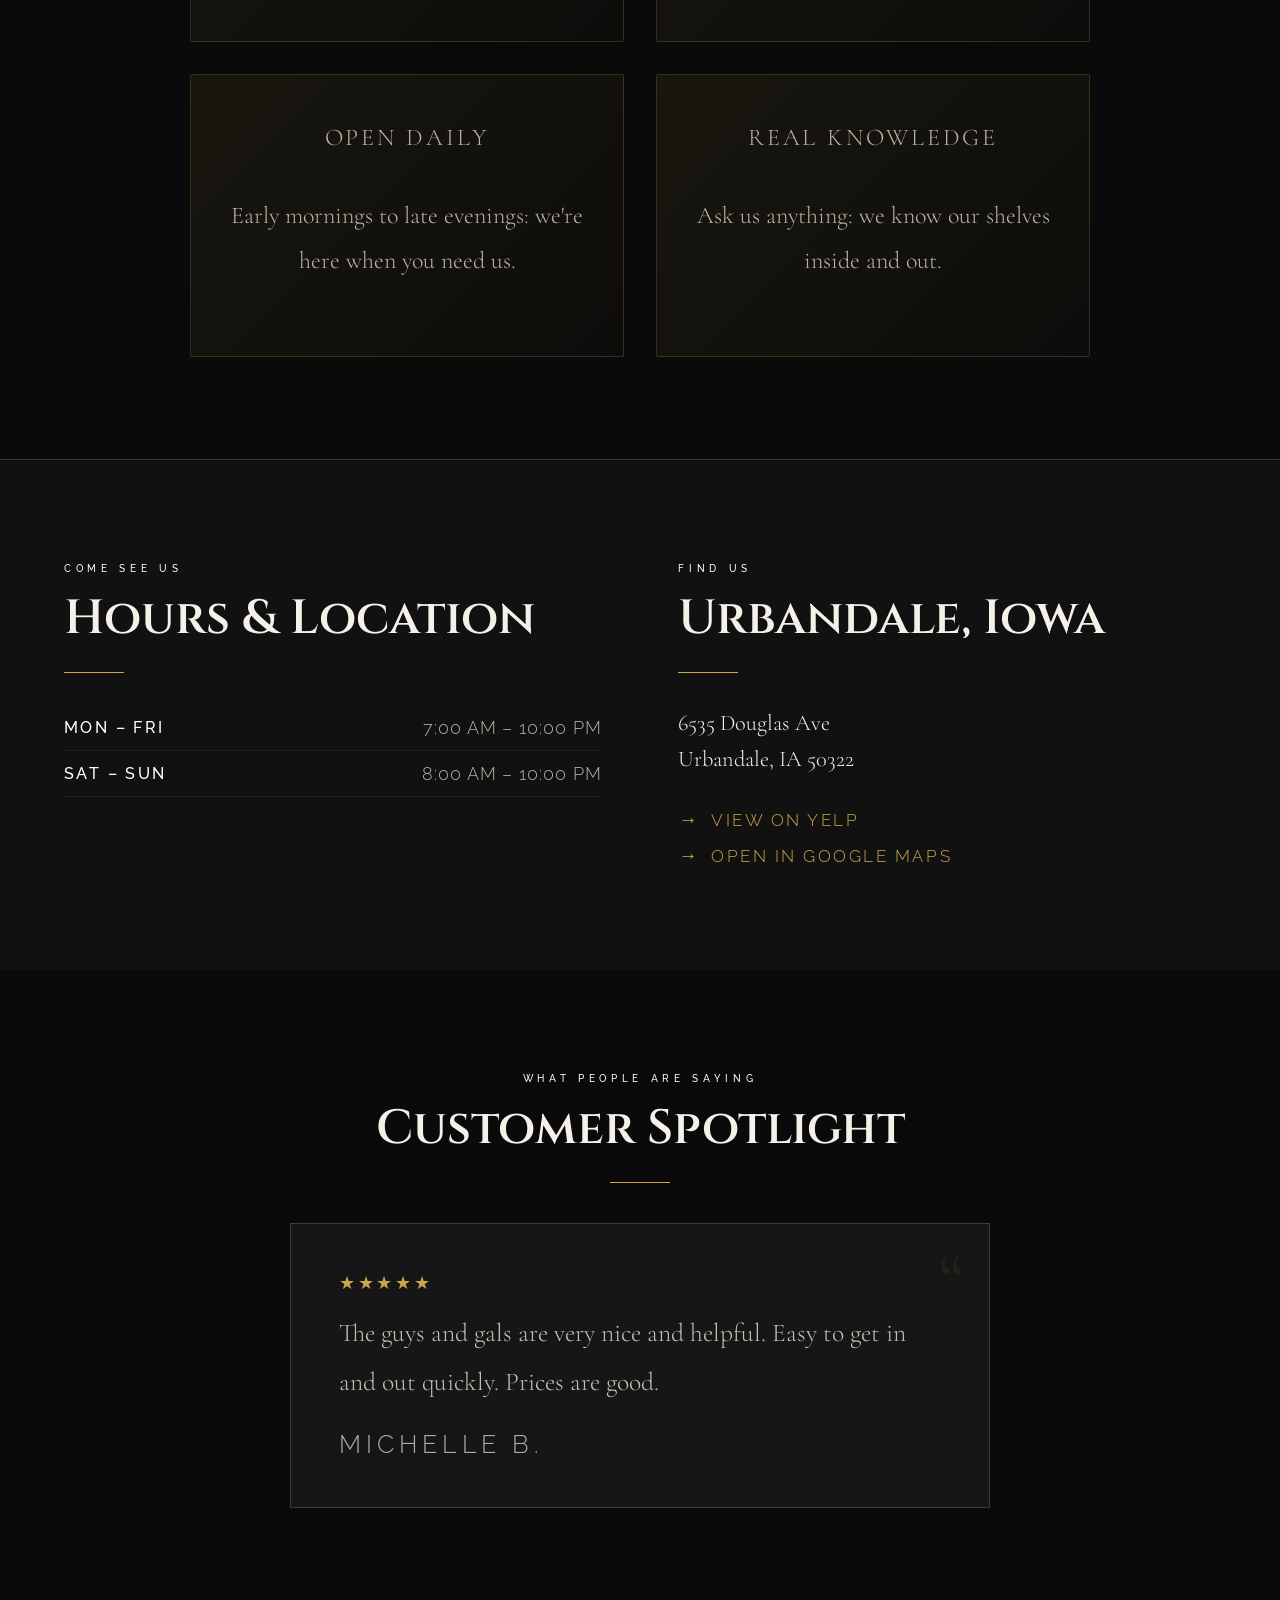
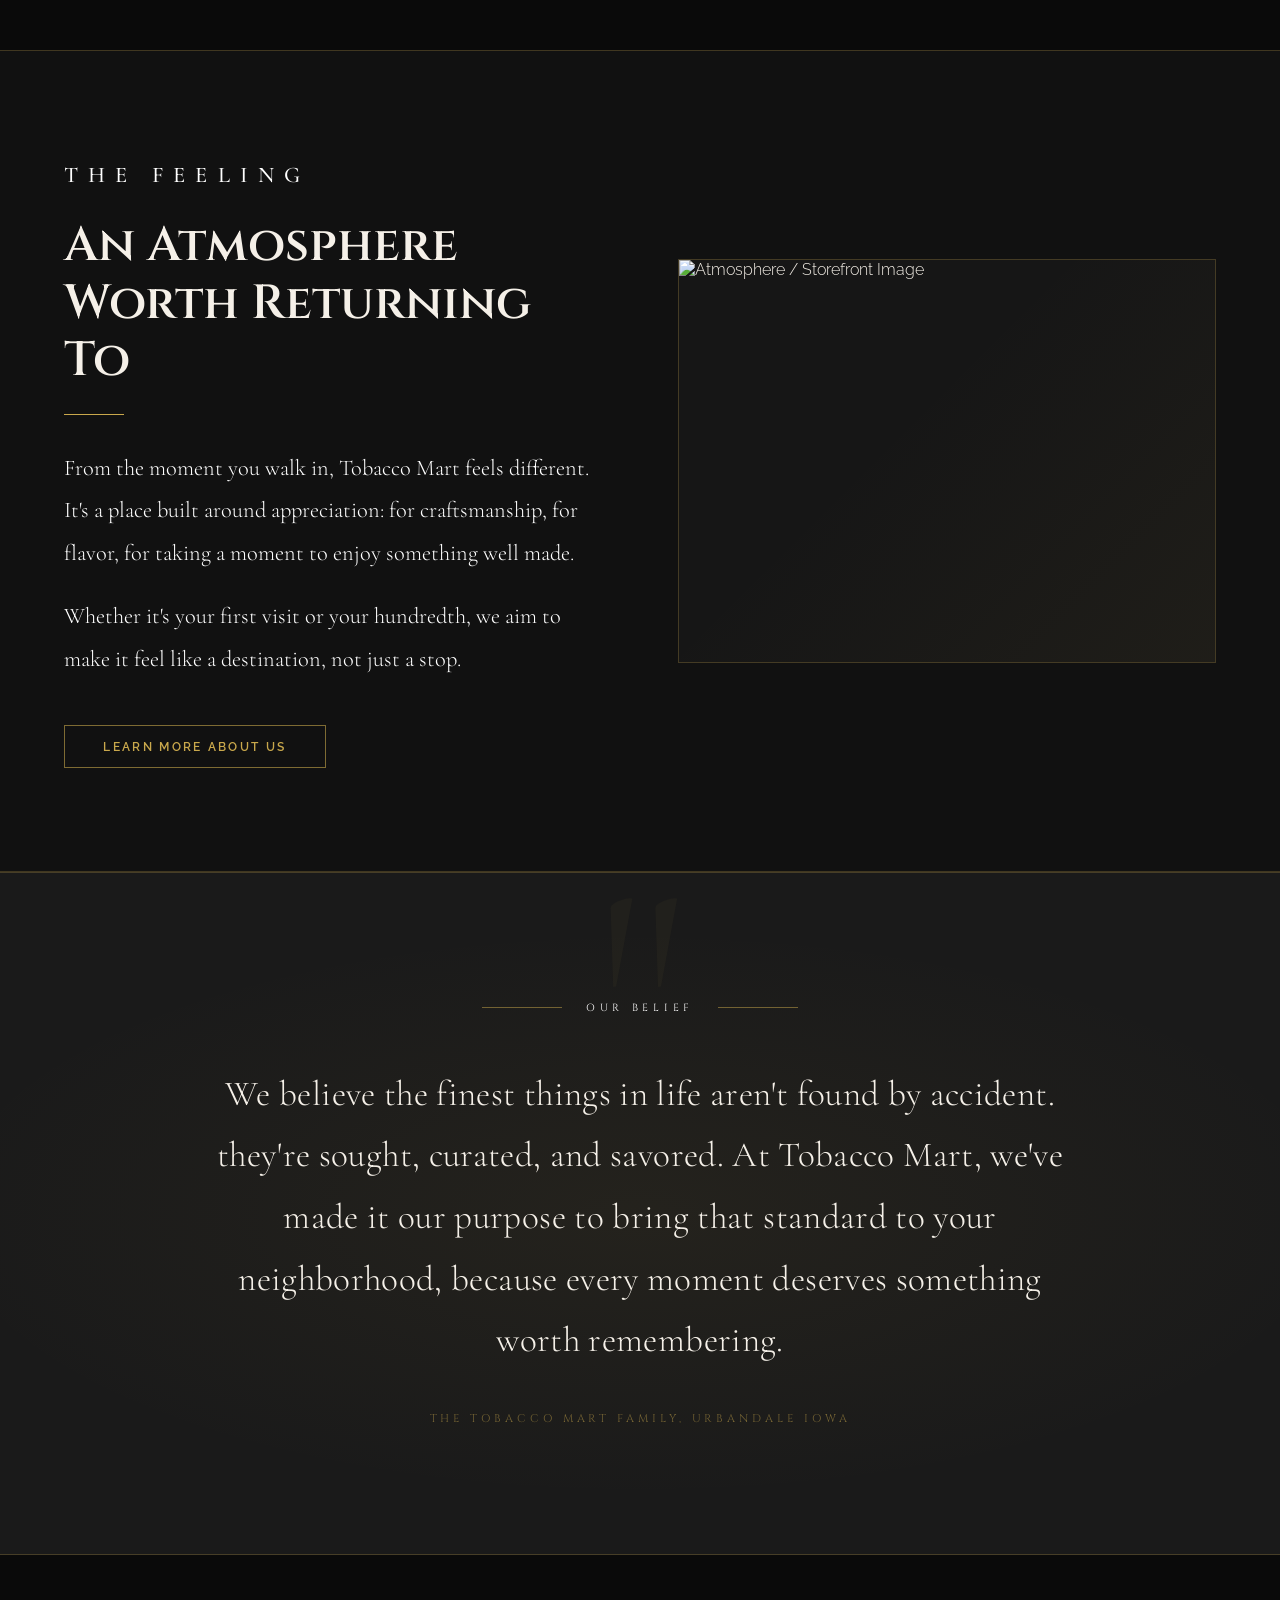
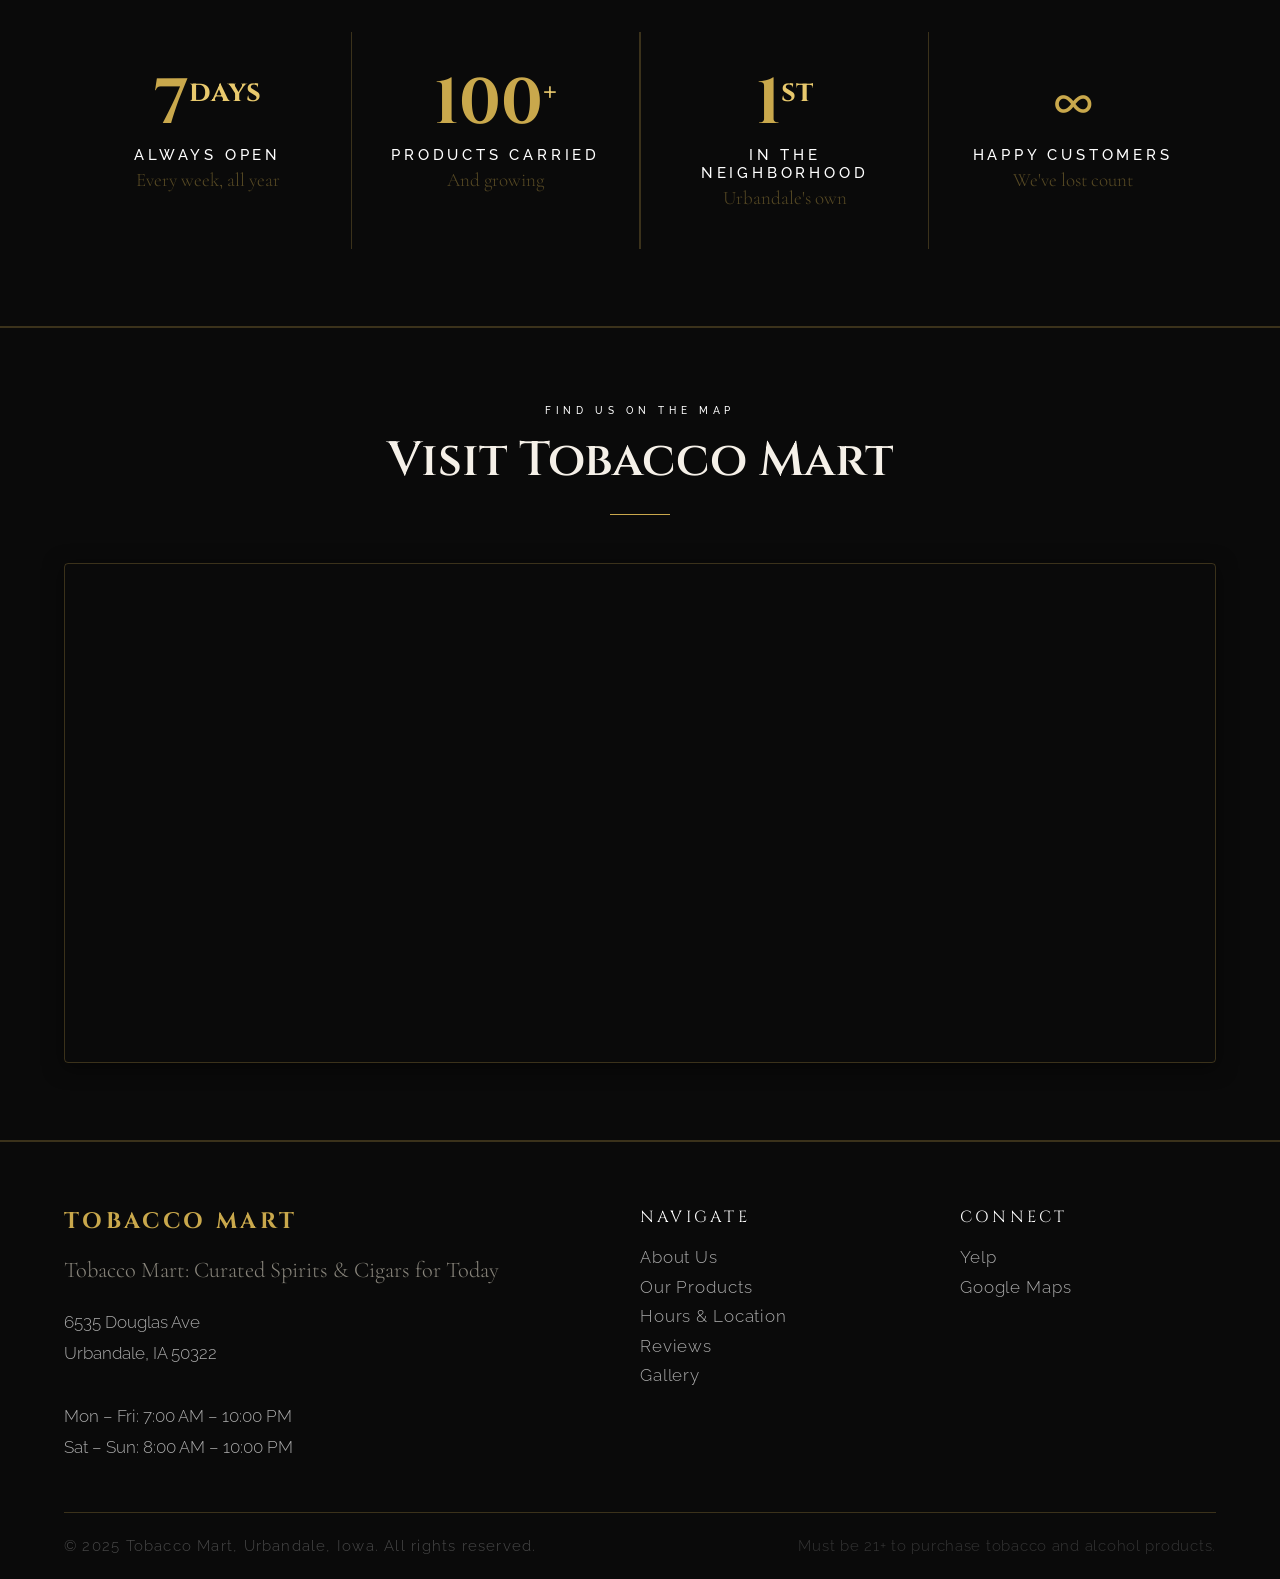
==== commit be058bff: "Find us button" ====
--- a/index.html
+++ b/index.html
@@ -1,6 +1,7 @@
 <!doctype html>
 <html lang="en">
   <head>
+
     <meta charset="UTF-8" />
     <meta name="viewport" content="width=device-width, initial-scale=1.0" />
     <meta
@@ -17,9 +18,11 @@
       content="index, follow, max-snippet:-1, max-image-preview:large, max-video-preview:-1"
     />
     <meta name="author" content="Tobacco Mart" />
+    
     <title>
       Tobacco Mart – Premium Cigars, Spirits & Wine in Urbandale, IA
     </title>
+    <link rel="icon" type="image/x-icon" href="favicon.ico" />
     <link rel="canonical" href="https://tobaccomart.com/" />
 
     <!-- Open Graph Tags -->
@@ -97,7 +100,7 @@
       }
     </script>
 
-    <link rel="icon" type="image/x-icon" href="favi.ico" />
+    
     <link
       href="https://fonts.googleapis.com/css2?family=Cormorant+Garamond:ital,wght@0,300;0,400;0,600;1,300;1,400&family=Cinzel:wght@400;600;700&family=Raleway:wght@300;400;500&display=swap"
       rel="stylesheet"
@@ -1762,7 +1765,7 @@
           </p>
           <div class="hero-cta">
             <a href="#products" class="btn-gold">Explore Selection</a>
-            <a href="#visit" class="btn-outline">Find Us</a>
+            <a href="#visit" class="btn-gold">Find Us</a>
           </div>
         </div>
         <div class="hero-scroll">Scroll</div>
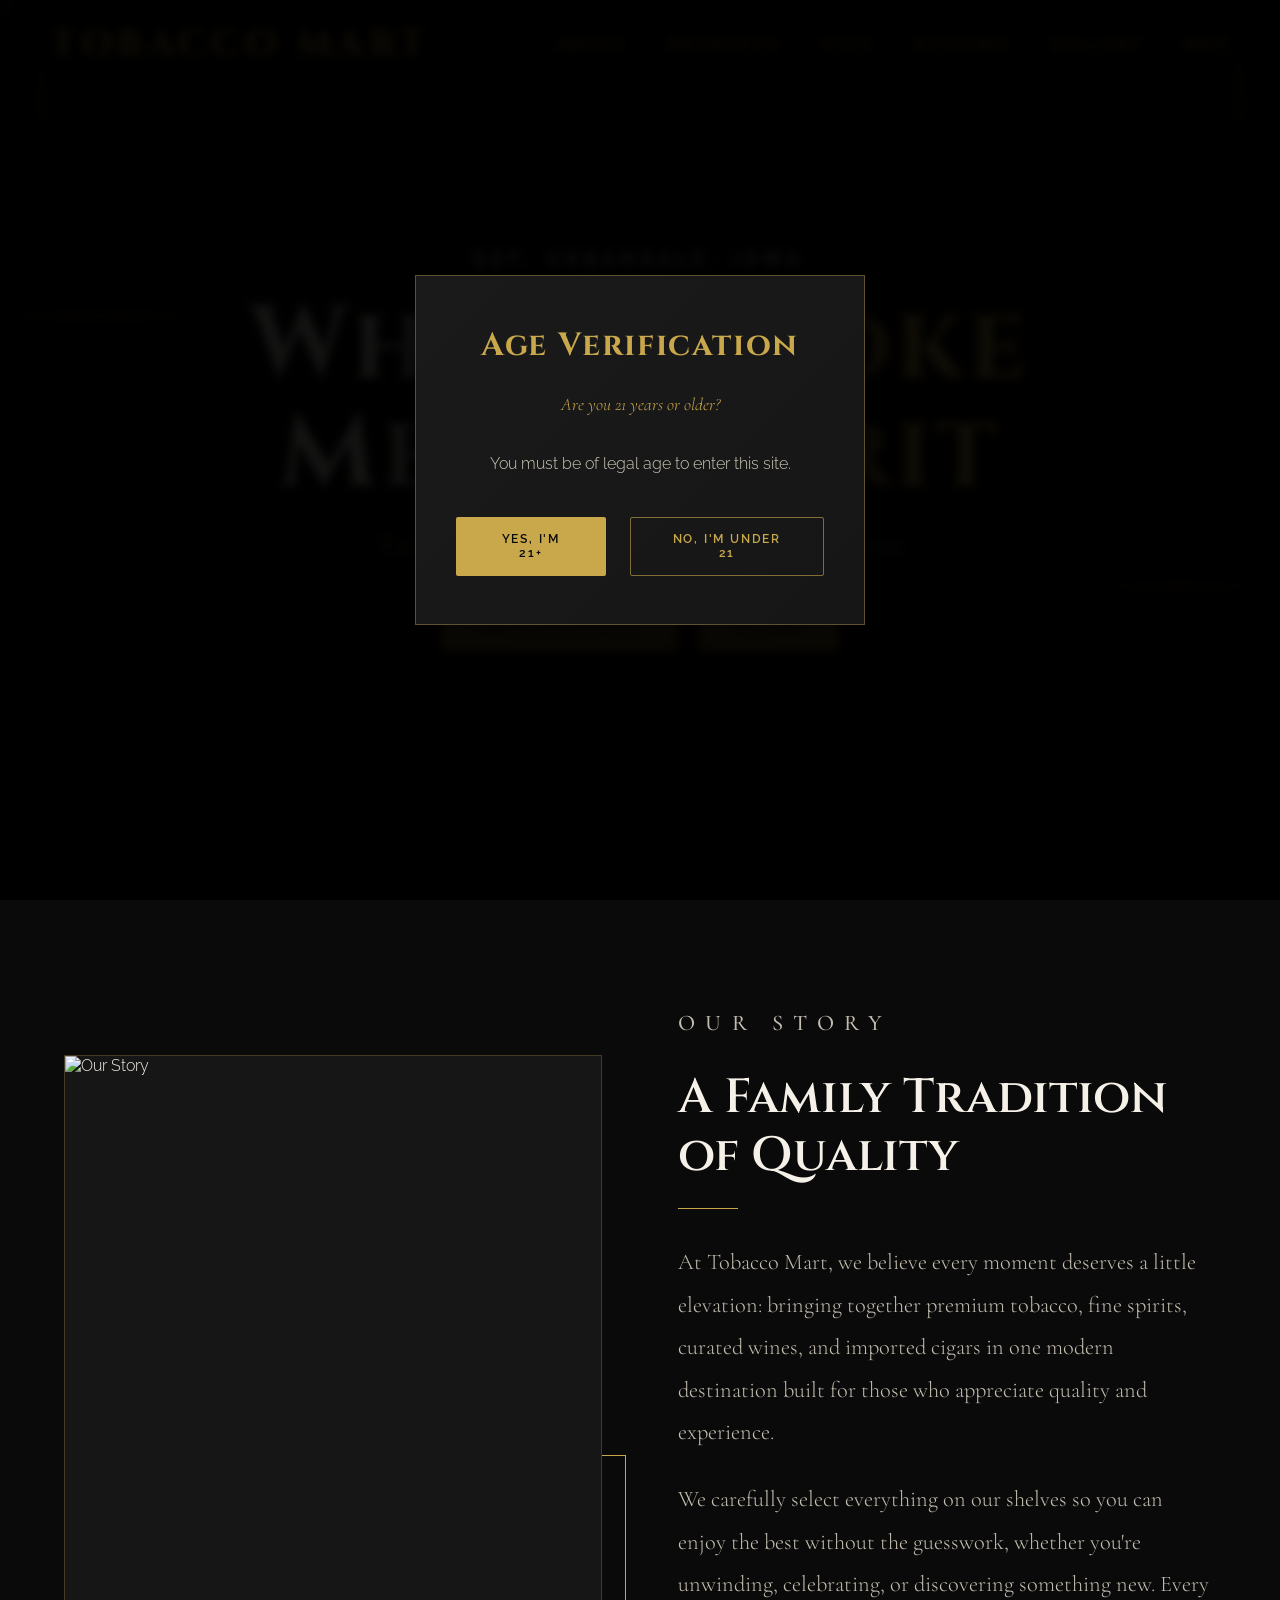
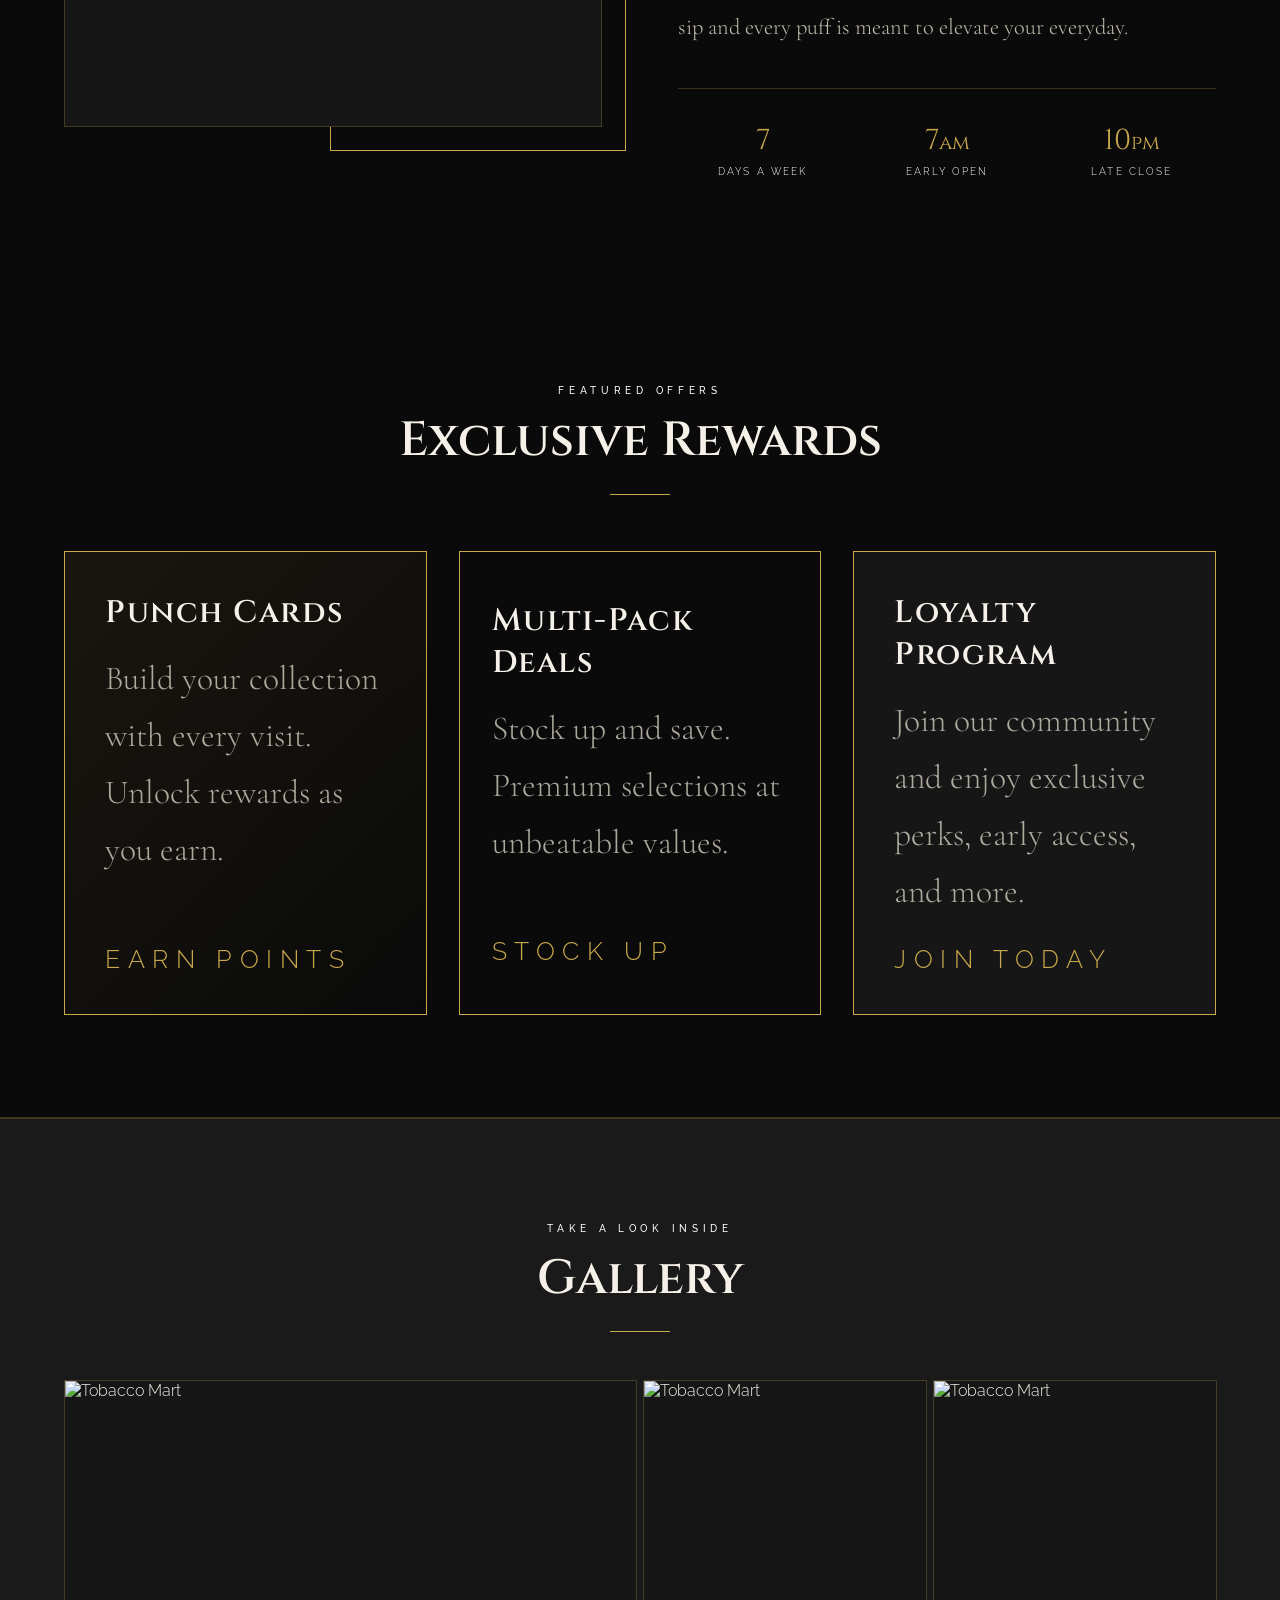
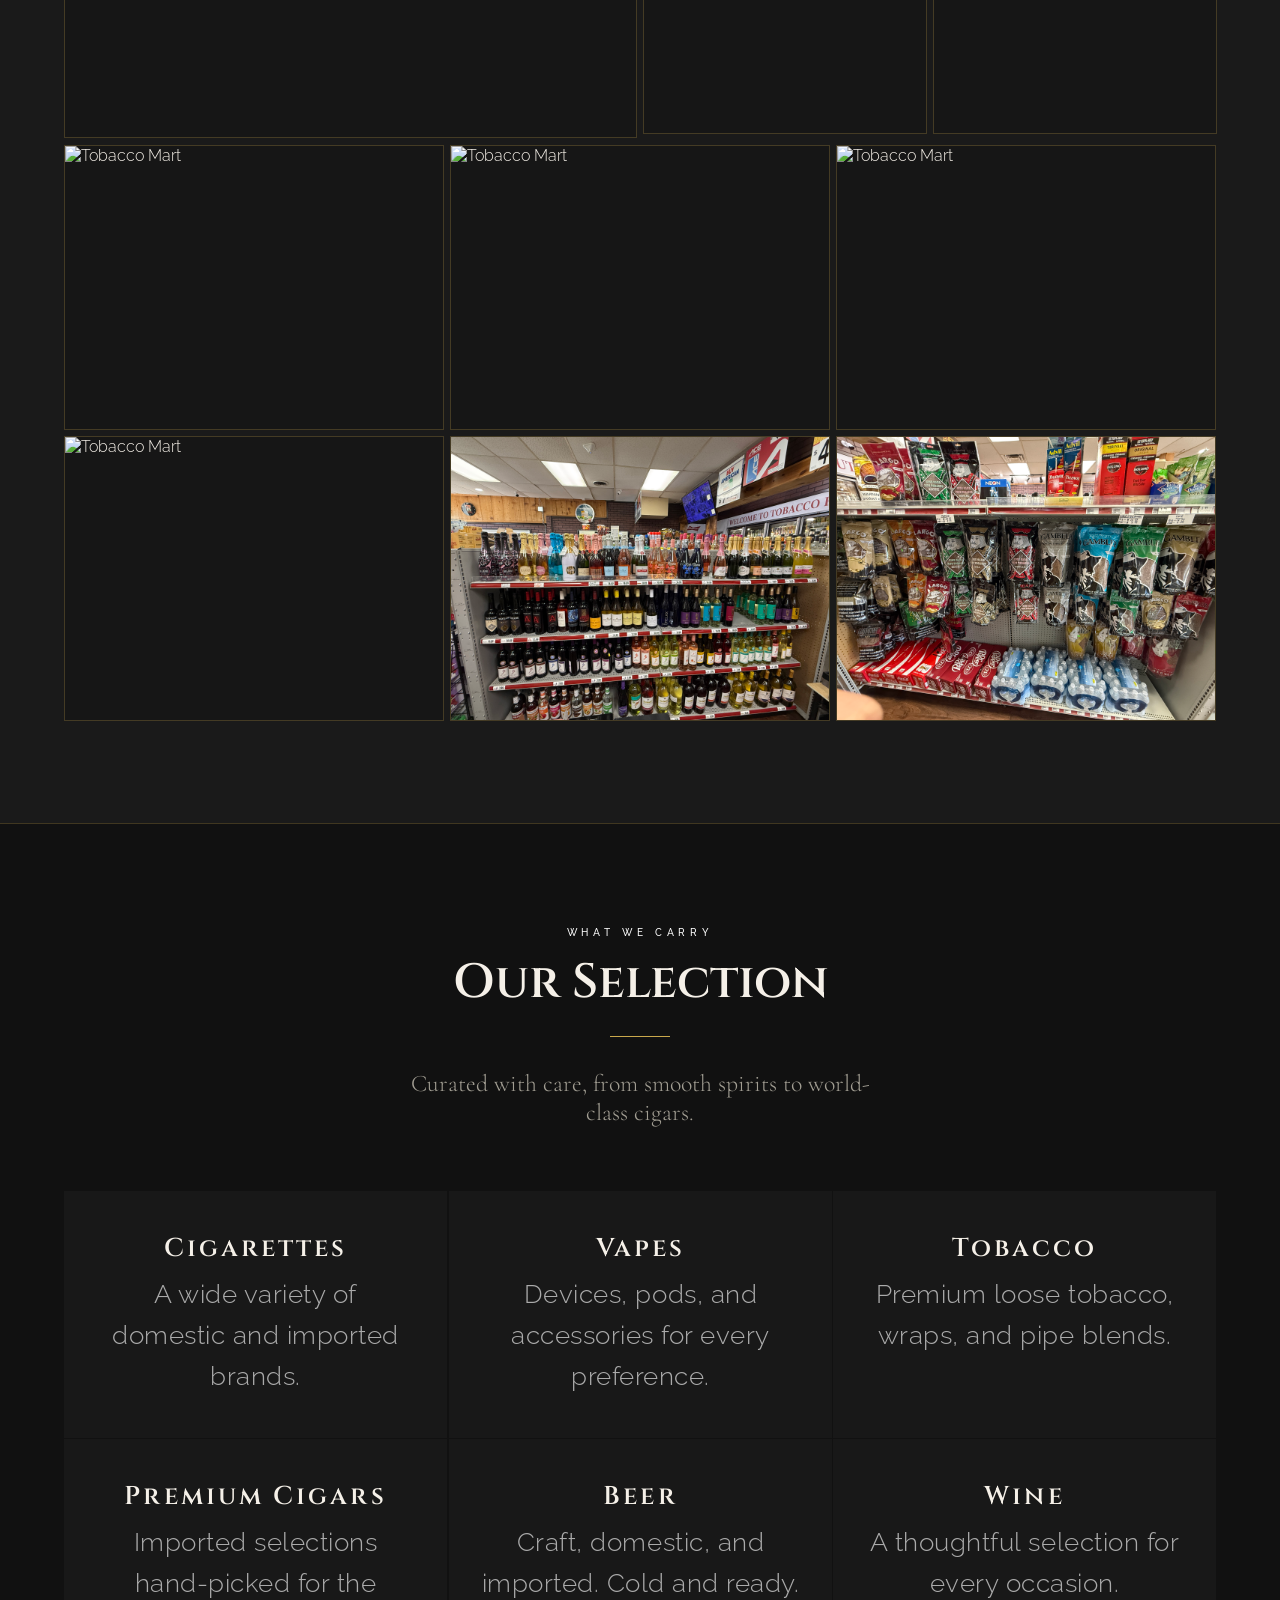
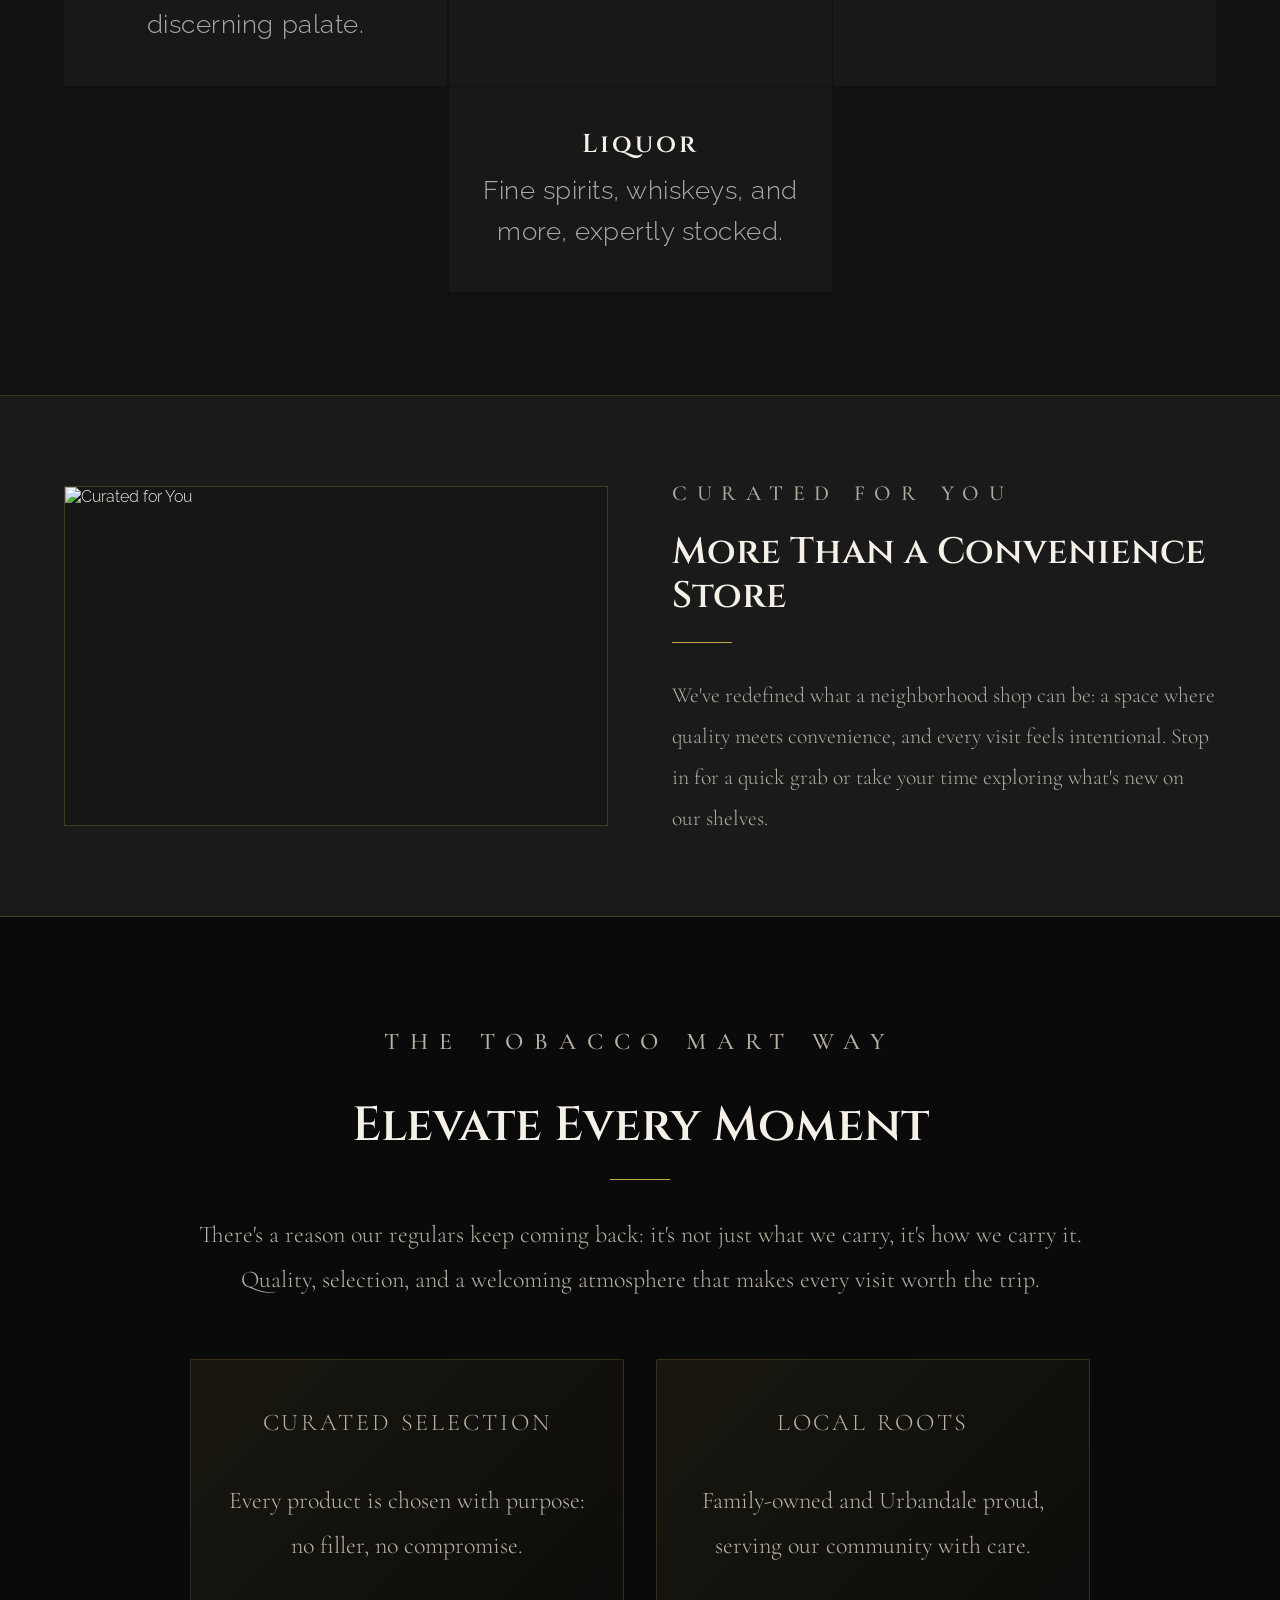
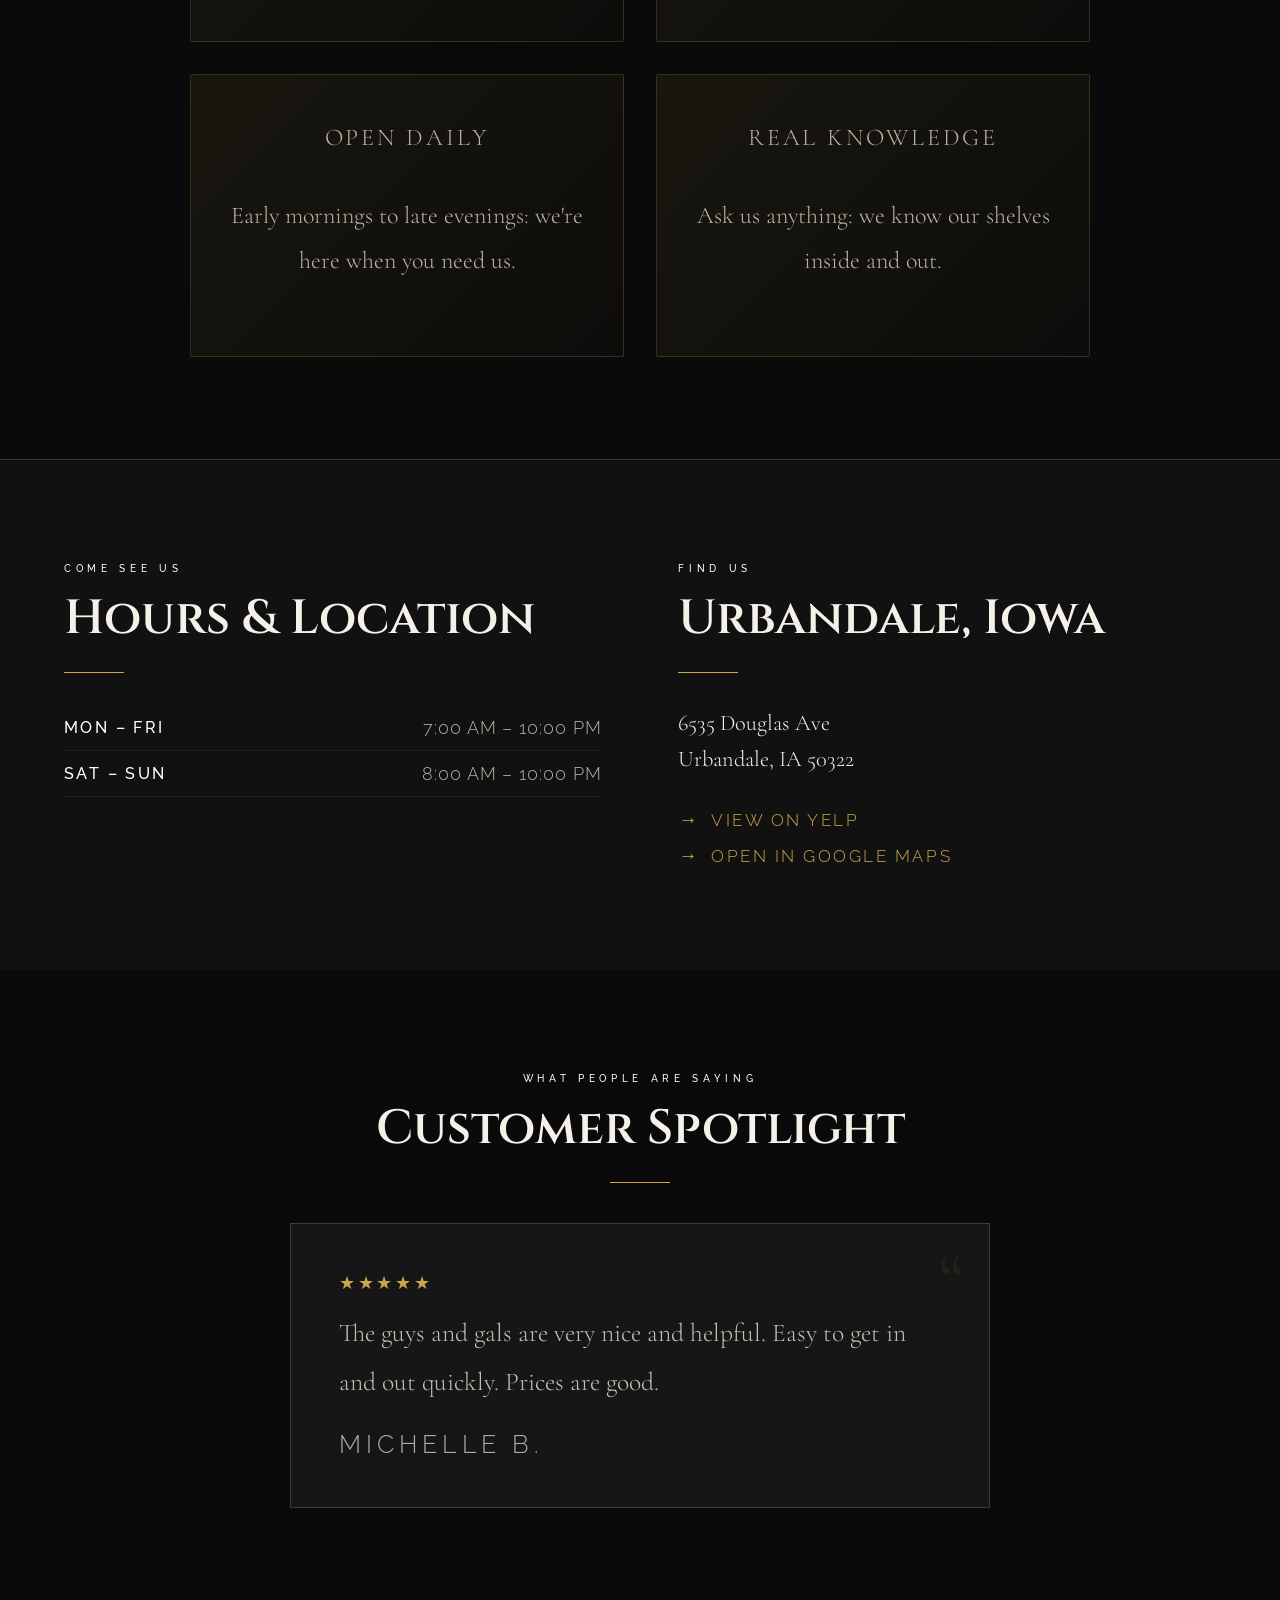
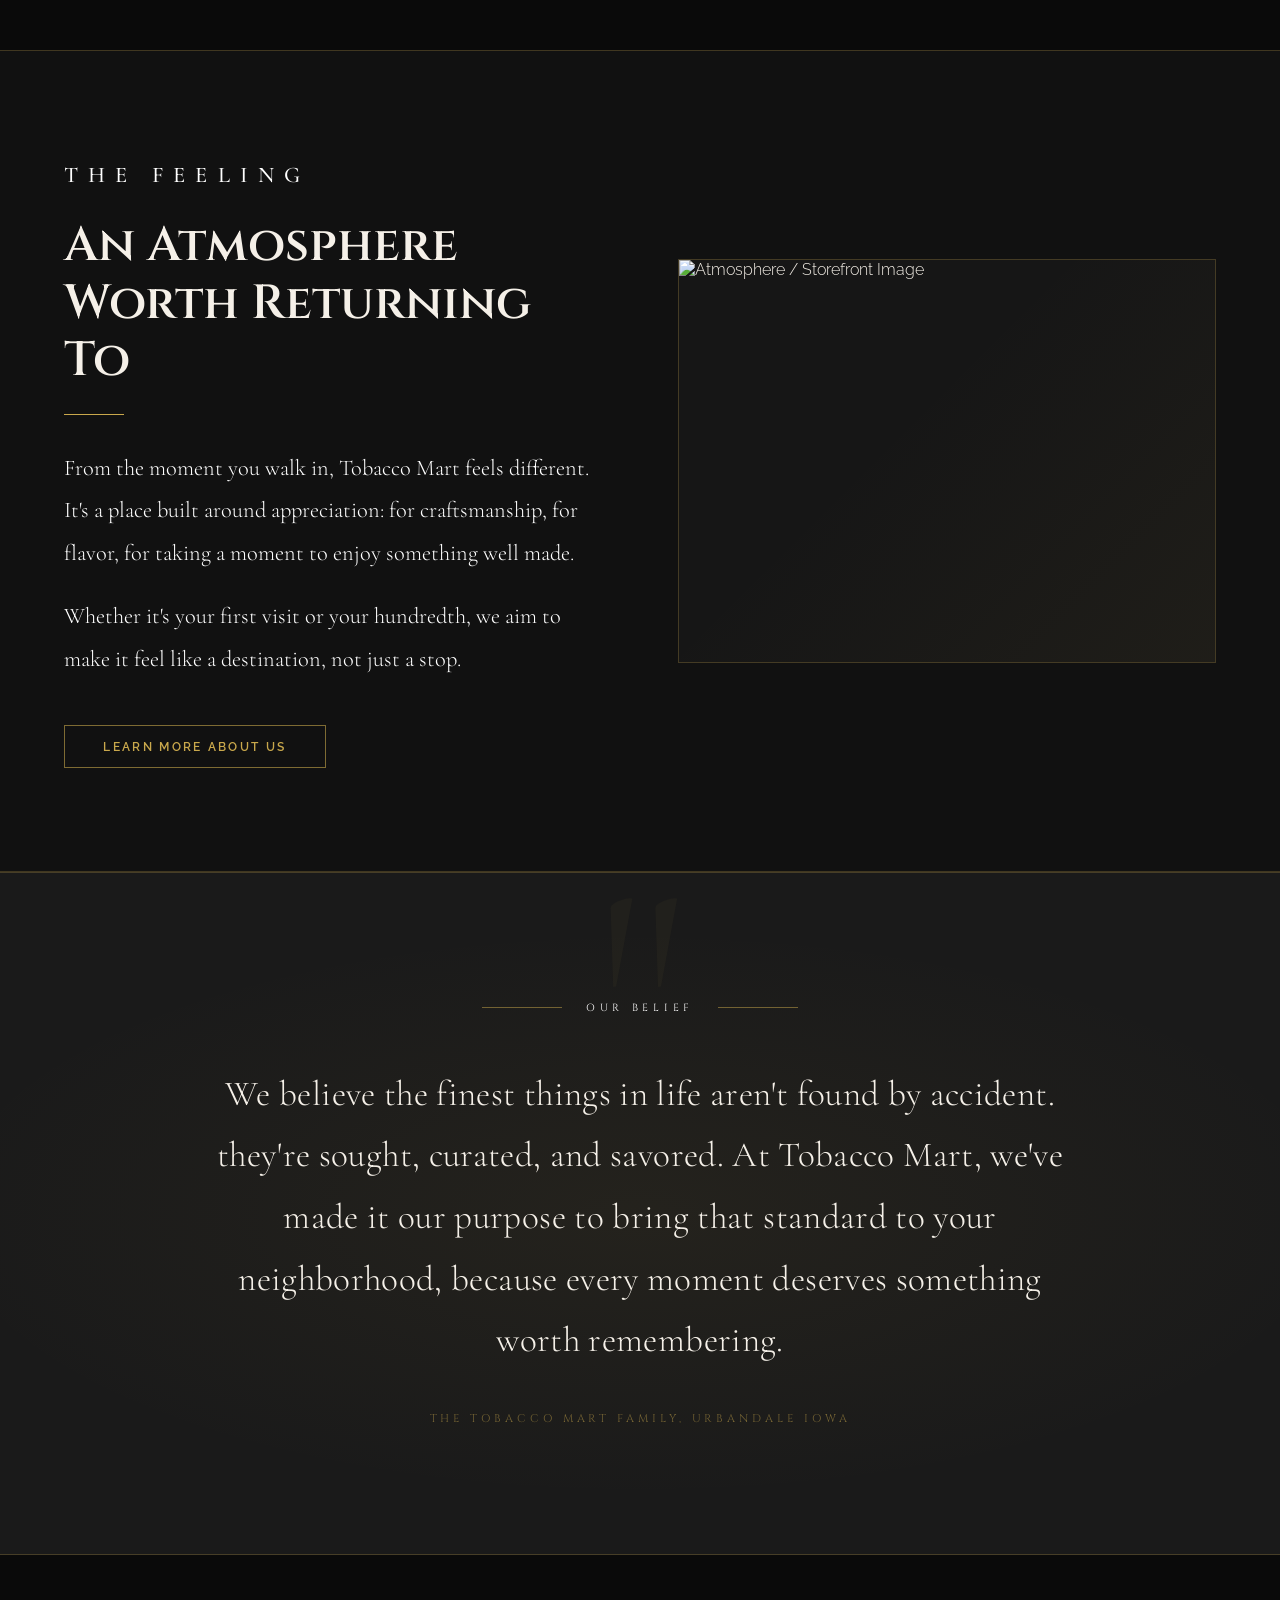
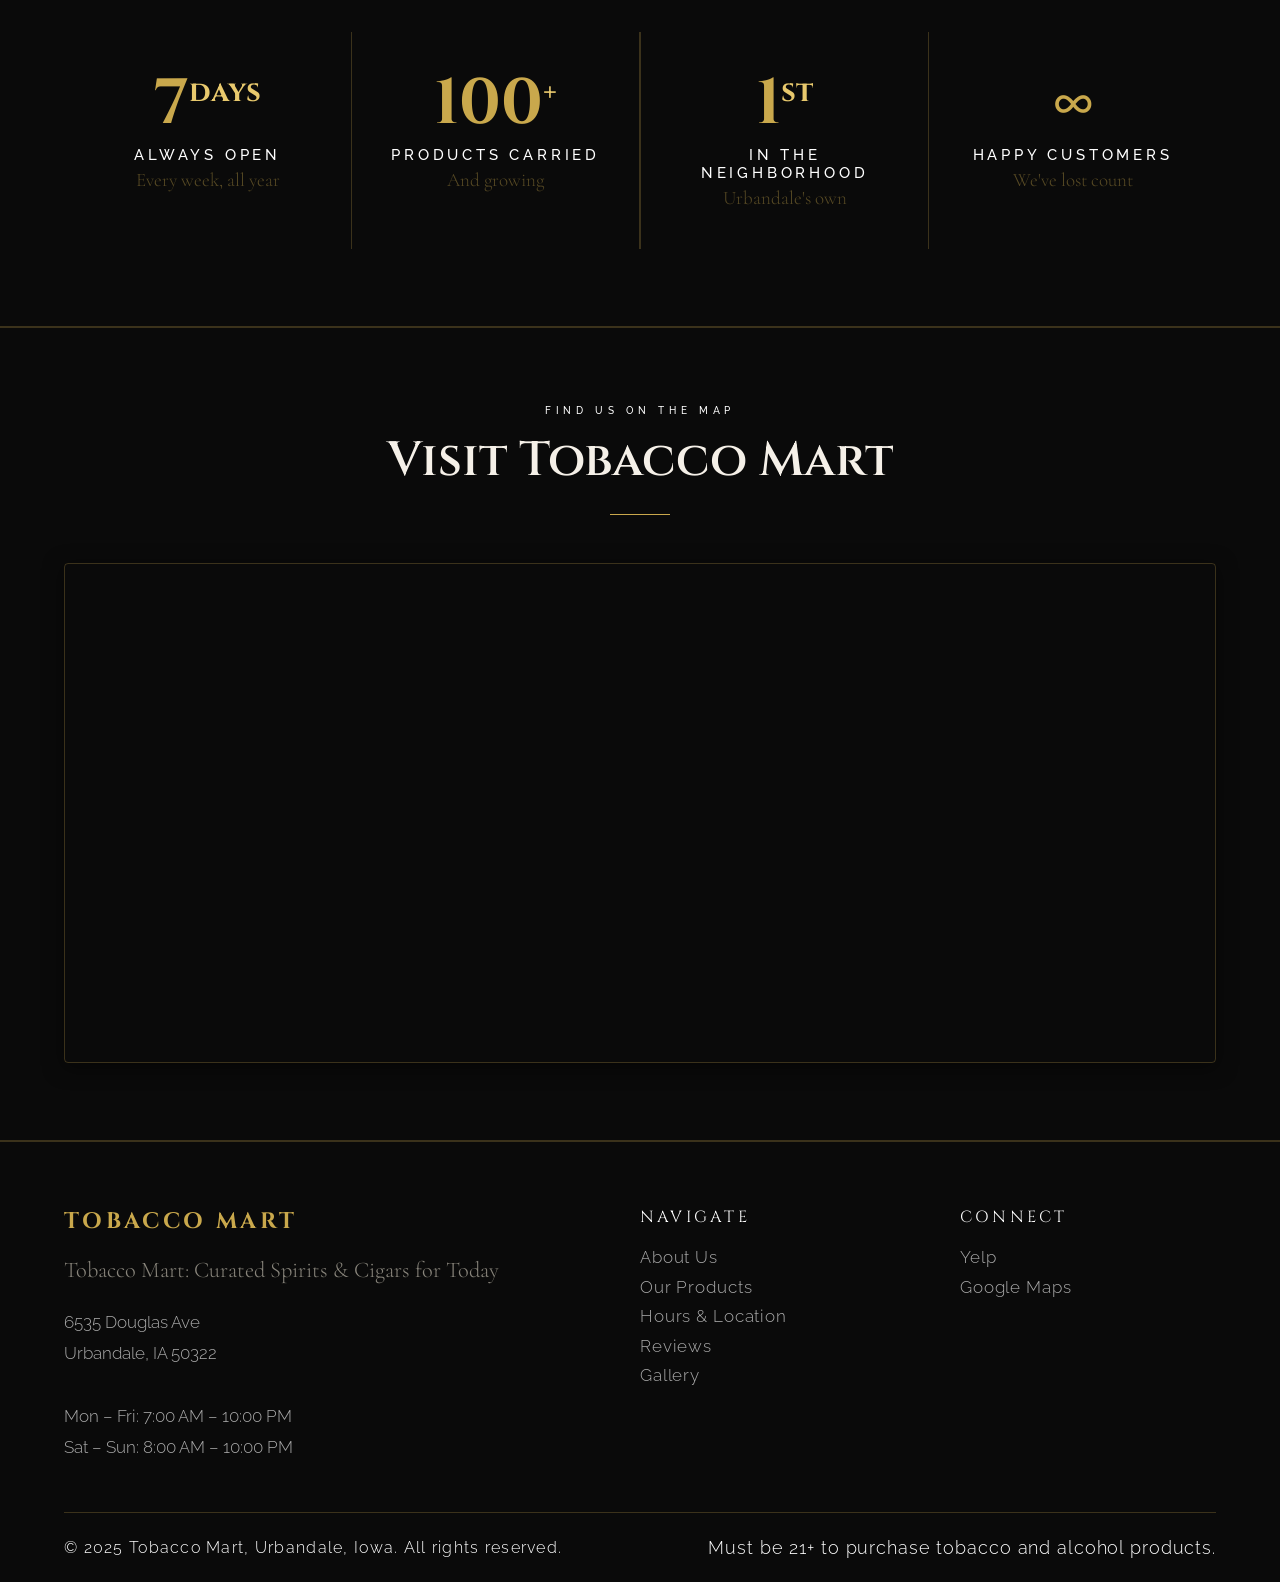
==== commit 14a5ce2e: "bottom" ====
--- a/index.html
+++ b/index.html
@@ -1206,13 +1206,13 @@
         gap: 0.8rem;
       }
       .footer-copy {
-        font-size: 0.95rem;
-        color: rgba(136, 136, 136, 0.5);
+        font-size: 1rem;
+        color: rgb(255, 255, 255);
         letter-spacing: 0.08em;
       }
       .footer-disc {
-        font-size: 0.91rem;
-        color: rgba(136, 136, 136, 0.35);
+        font-size: 1.1rem;
+        color: rgb(255, 255, 255);
         letter-spacing: 0.05em;
       }
 
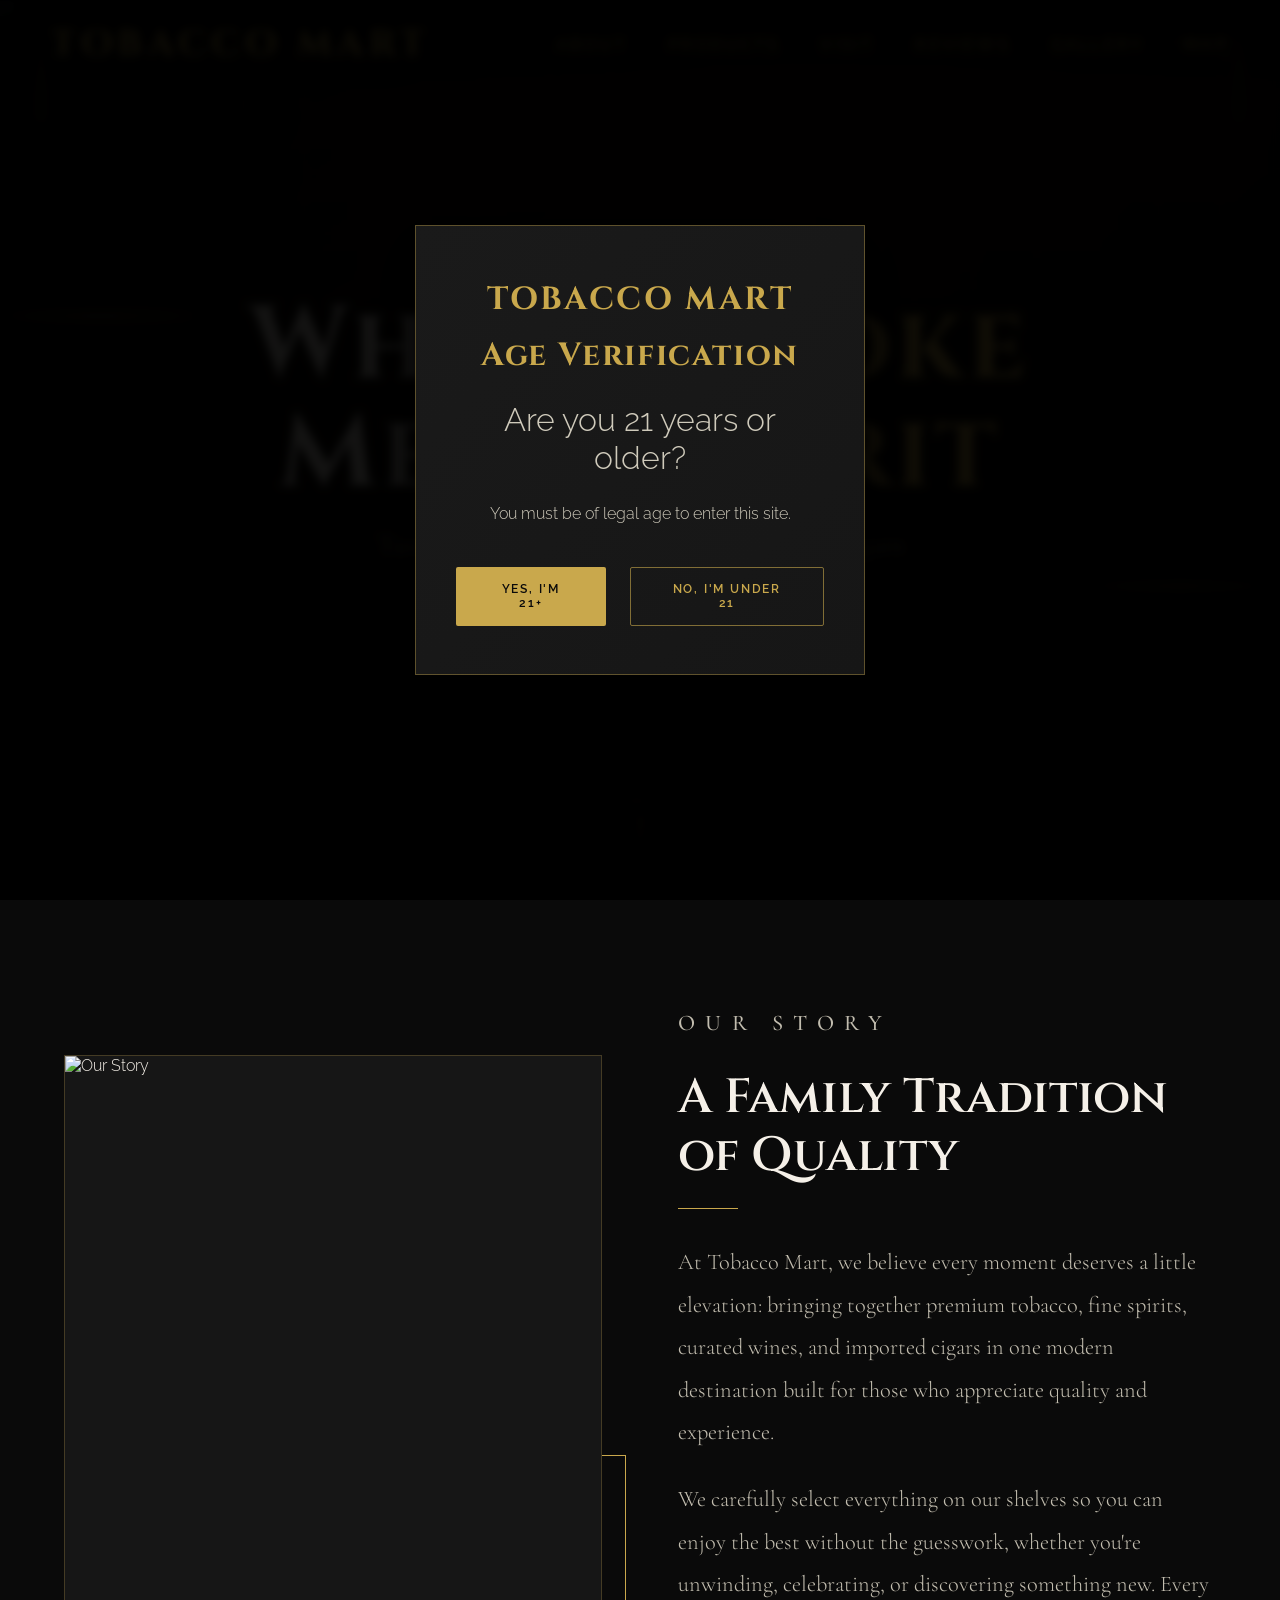
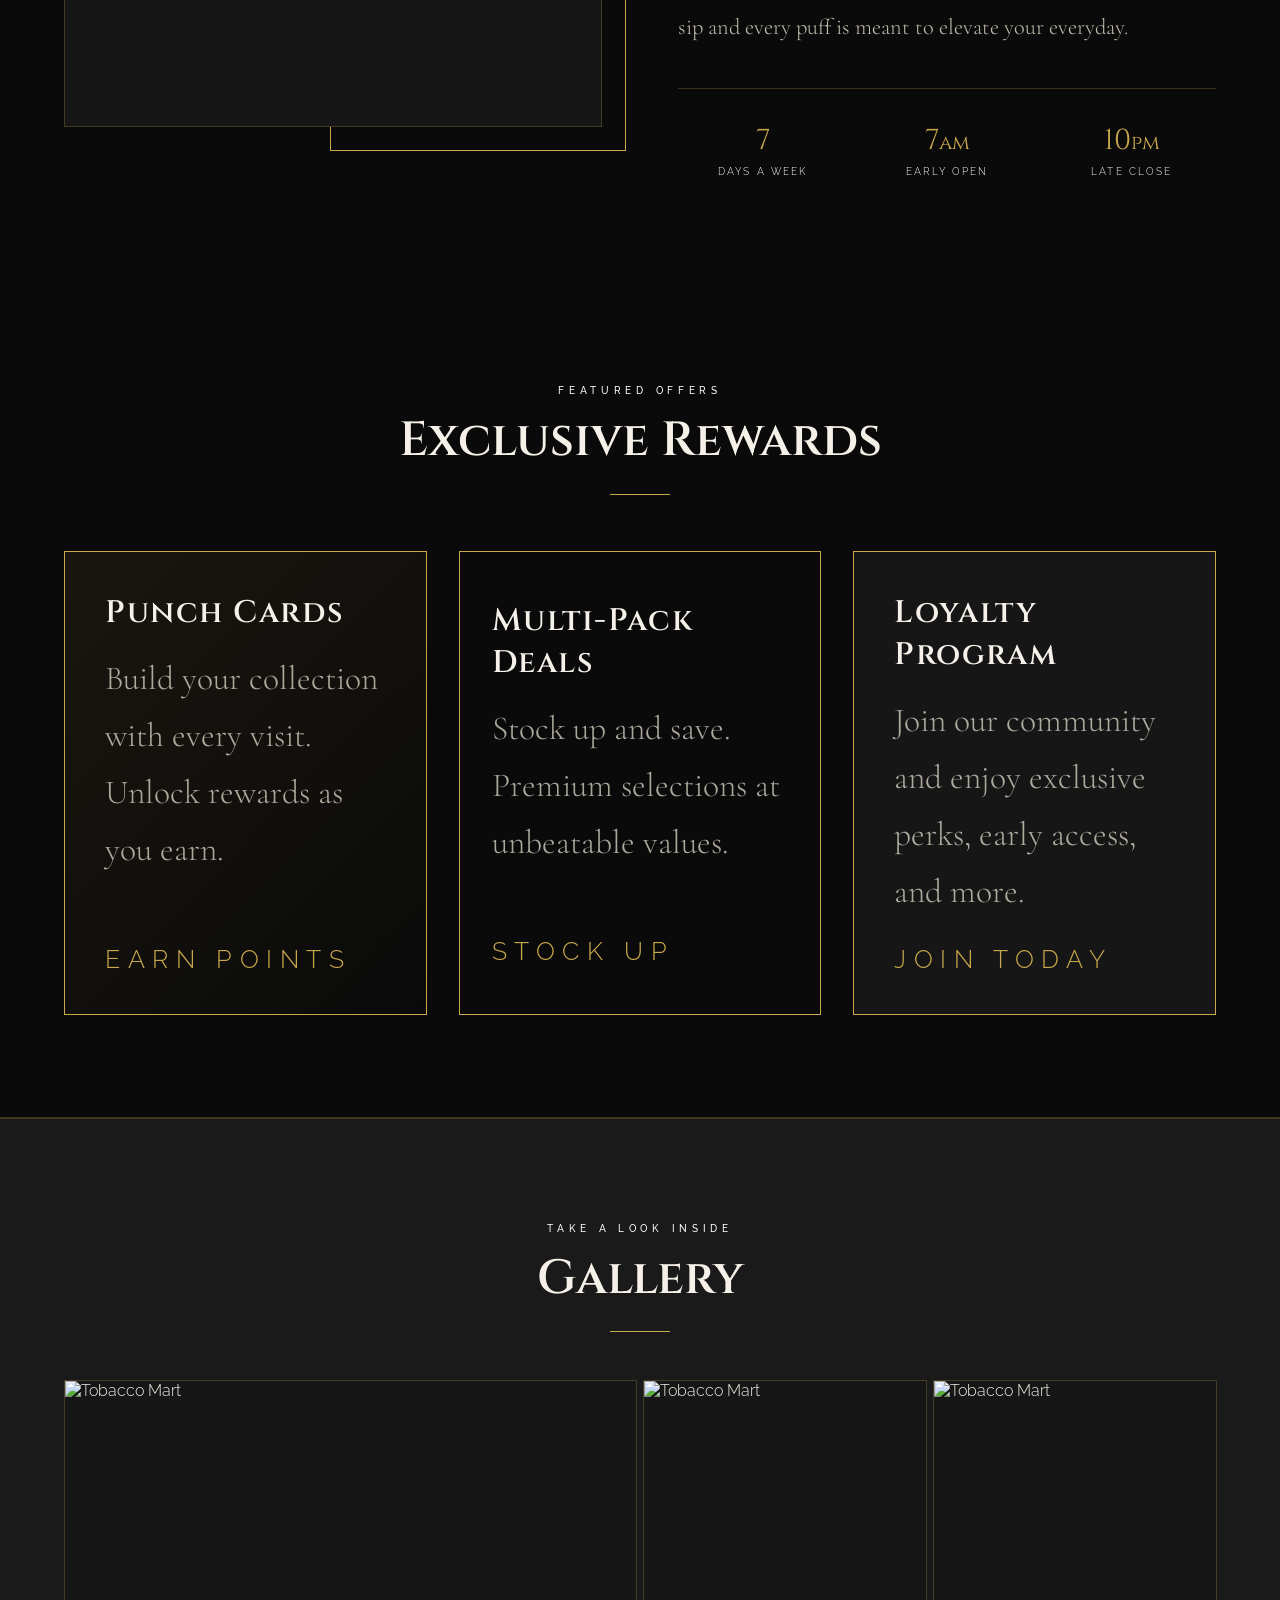
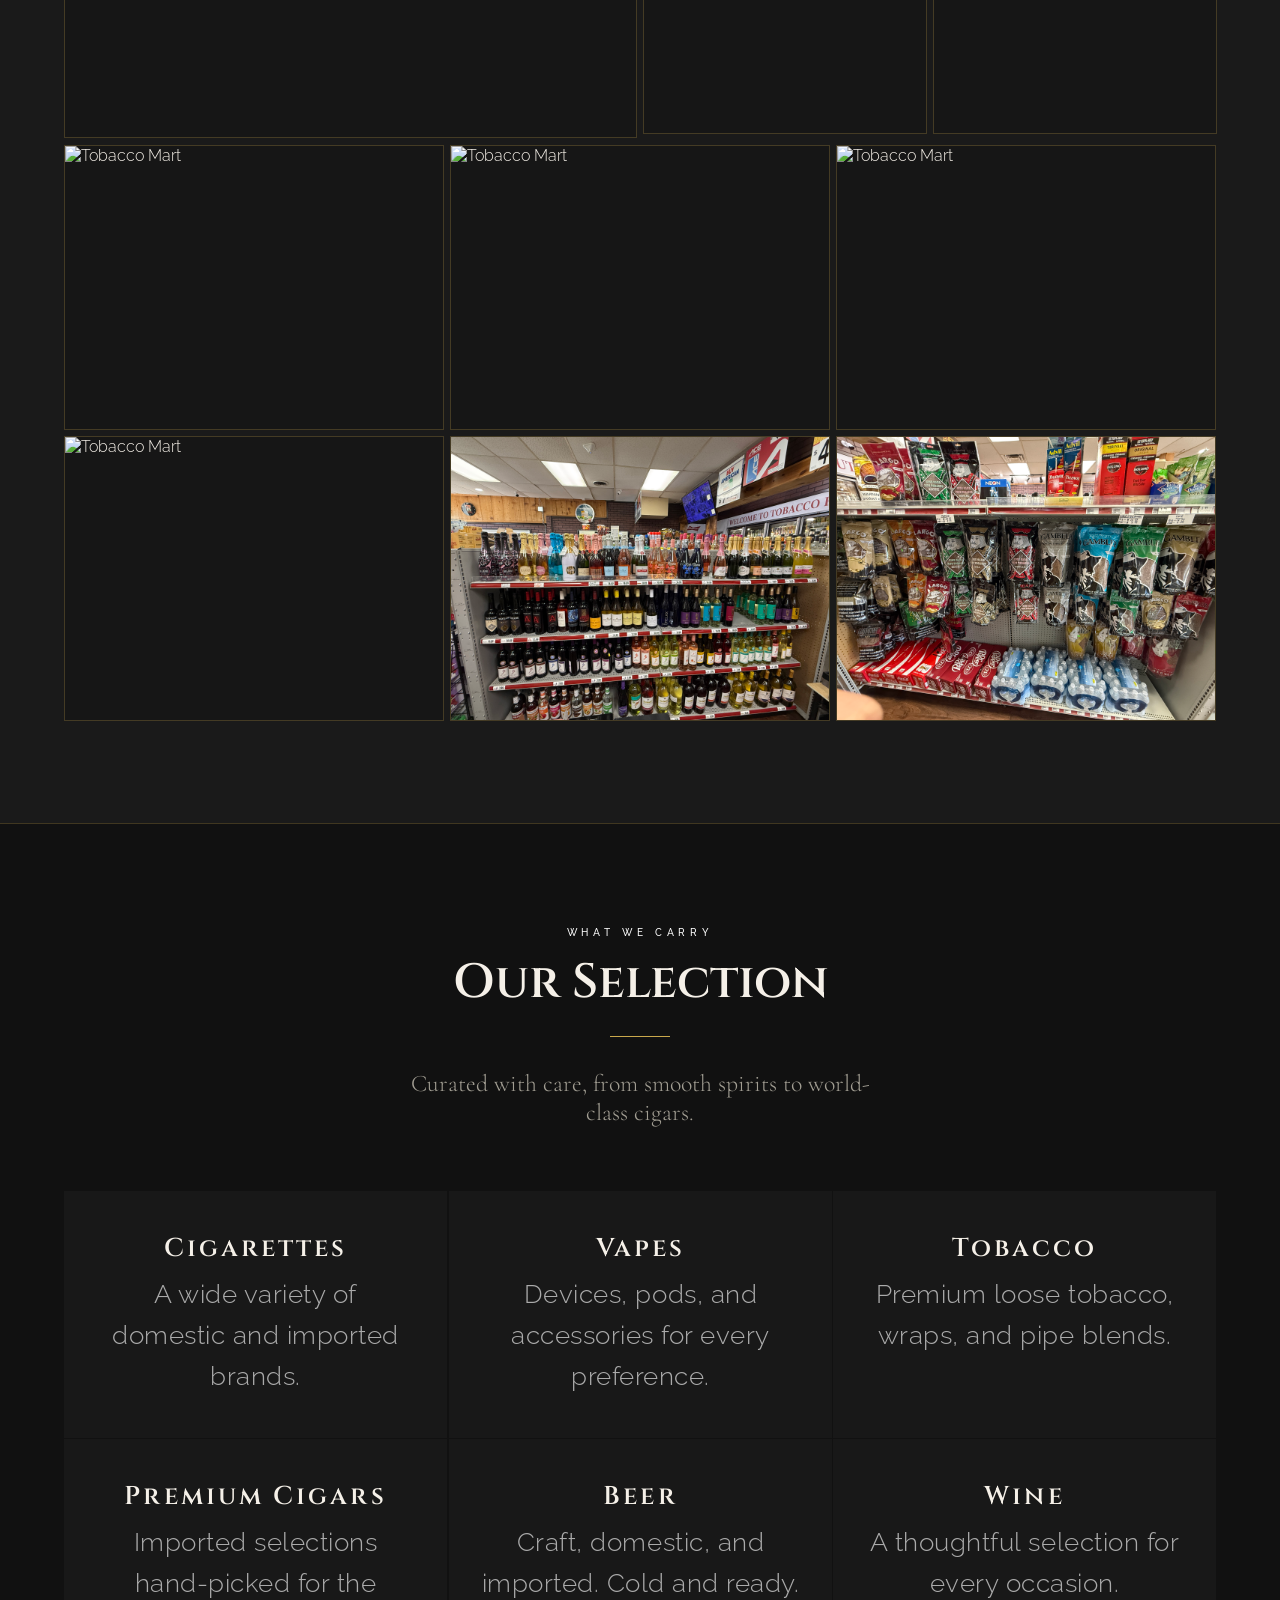
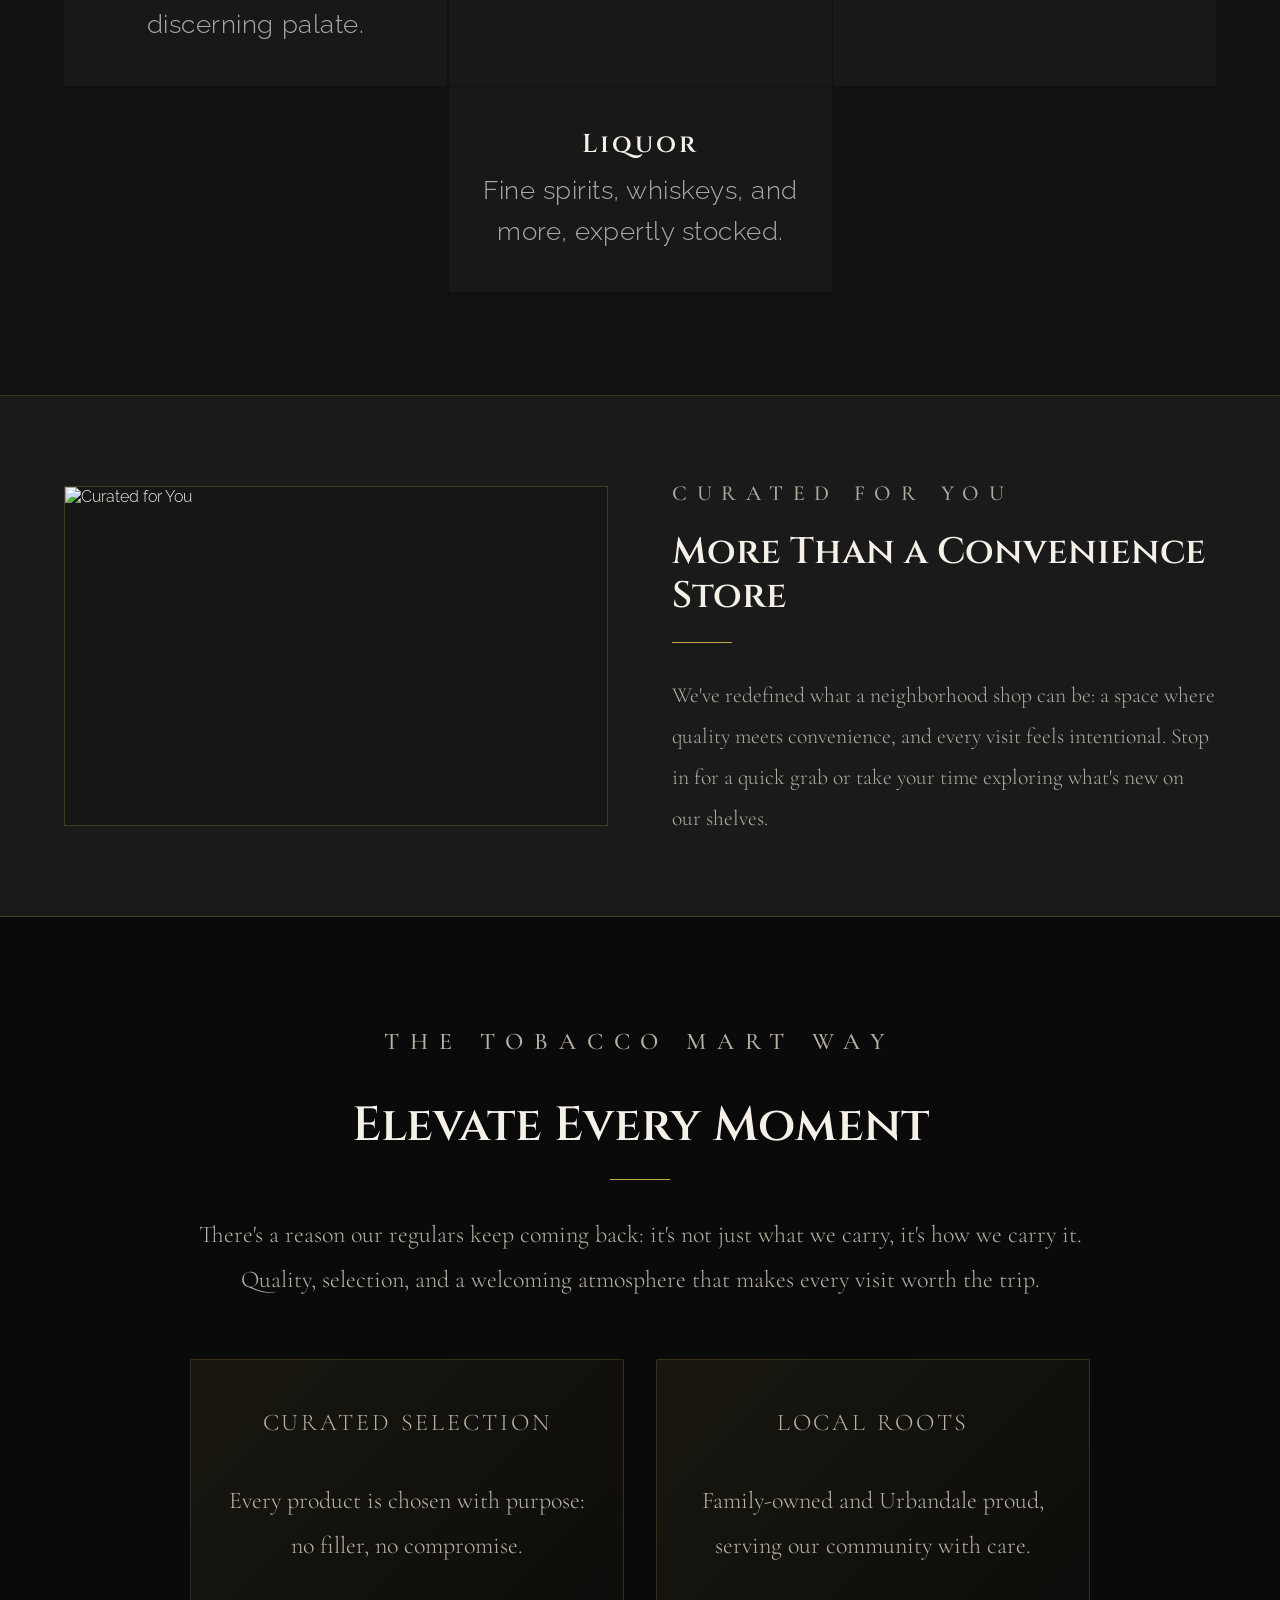
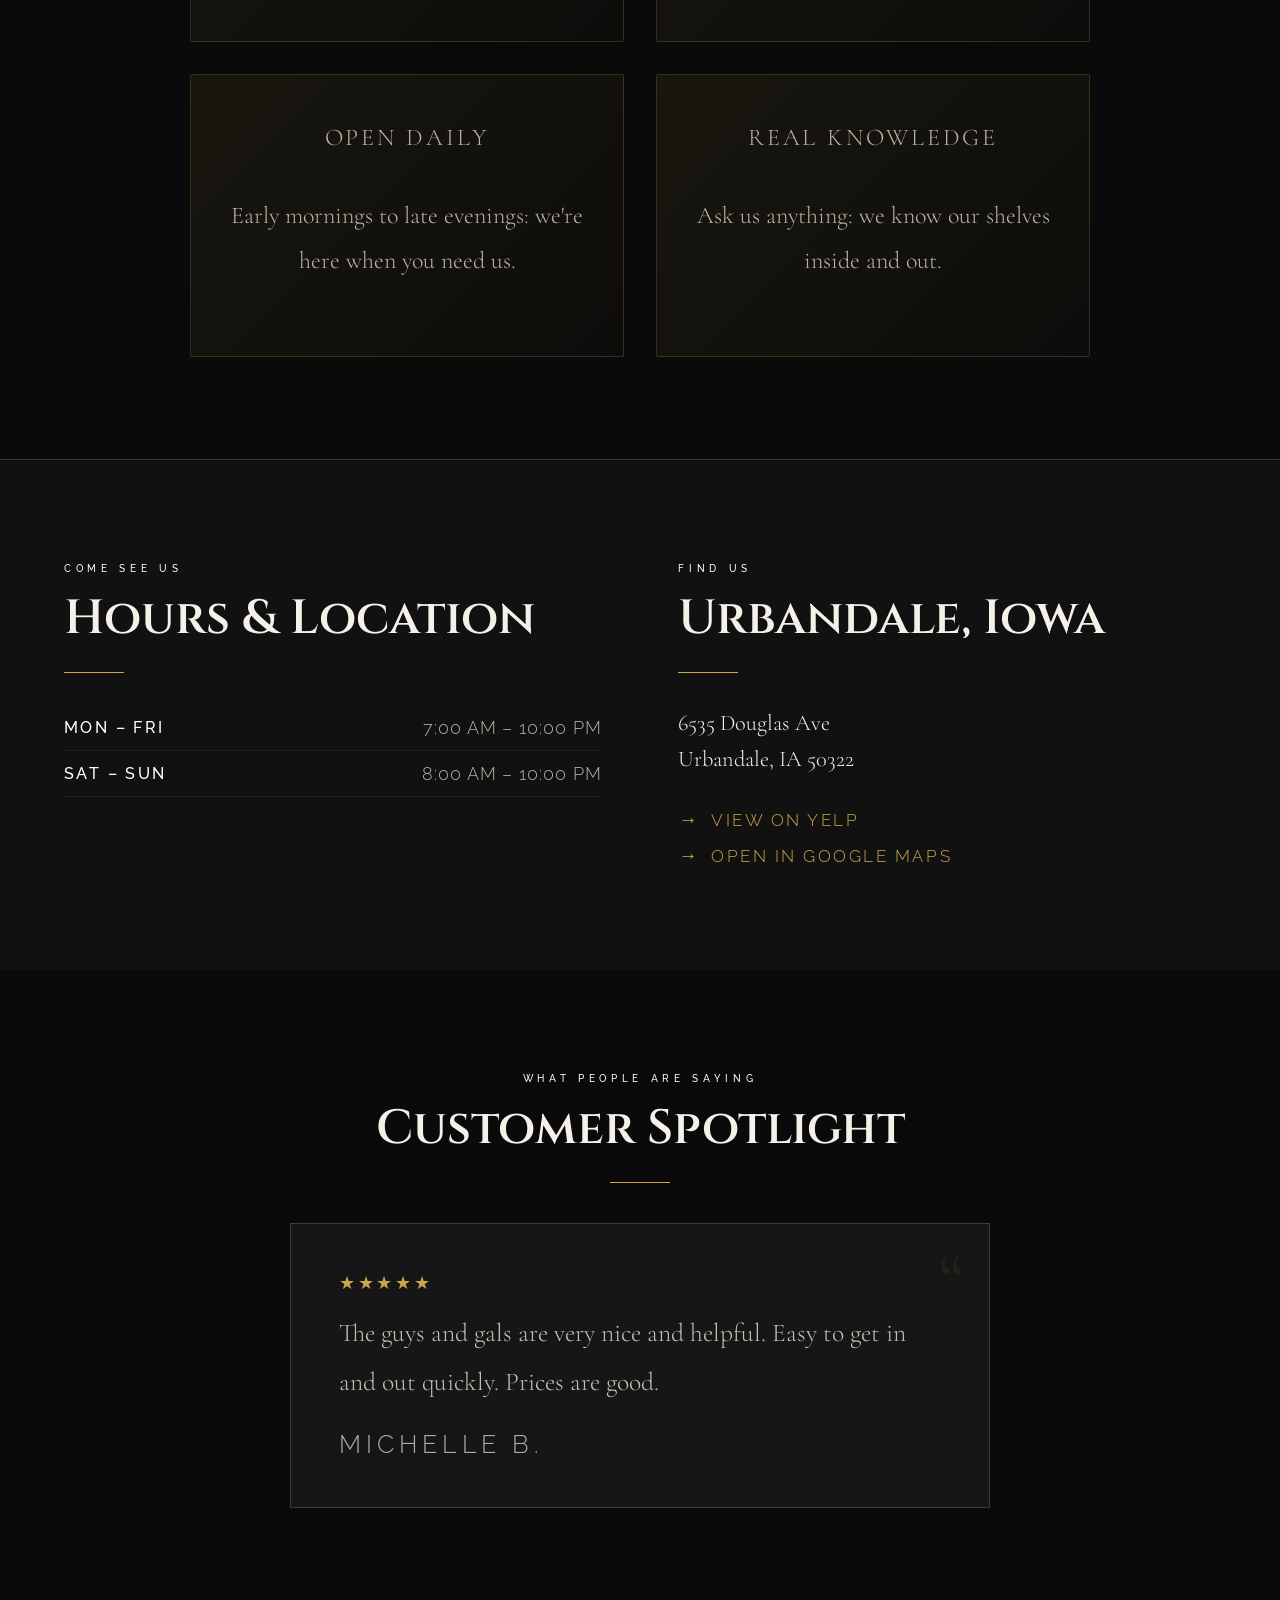
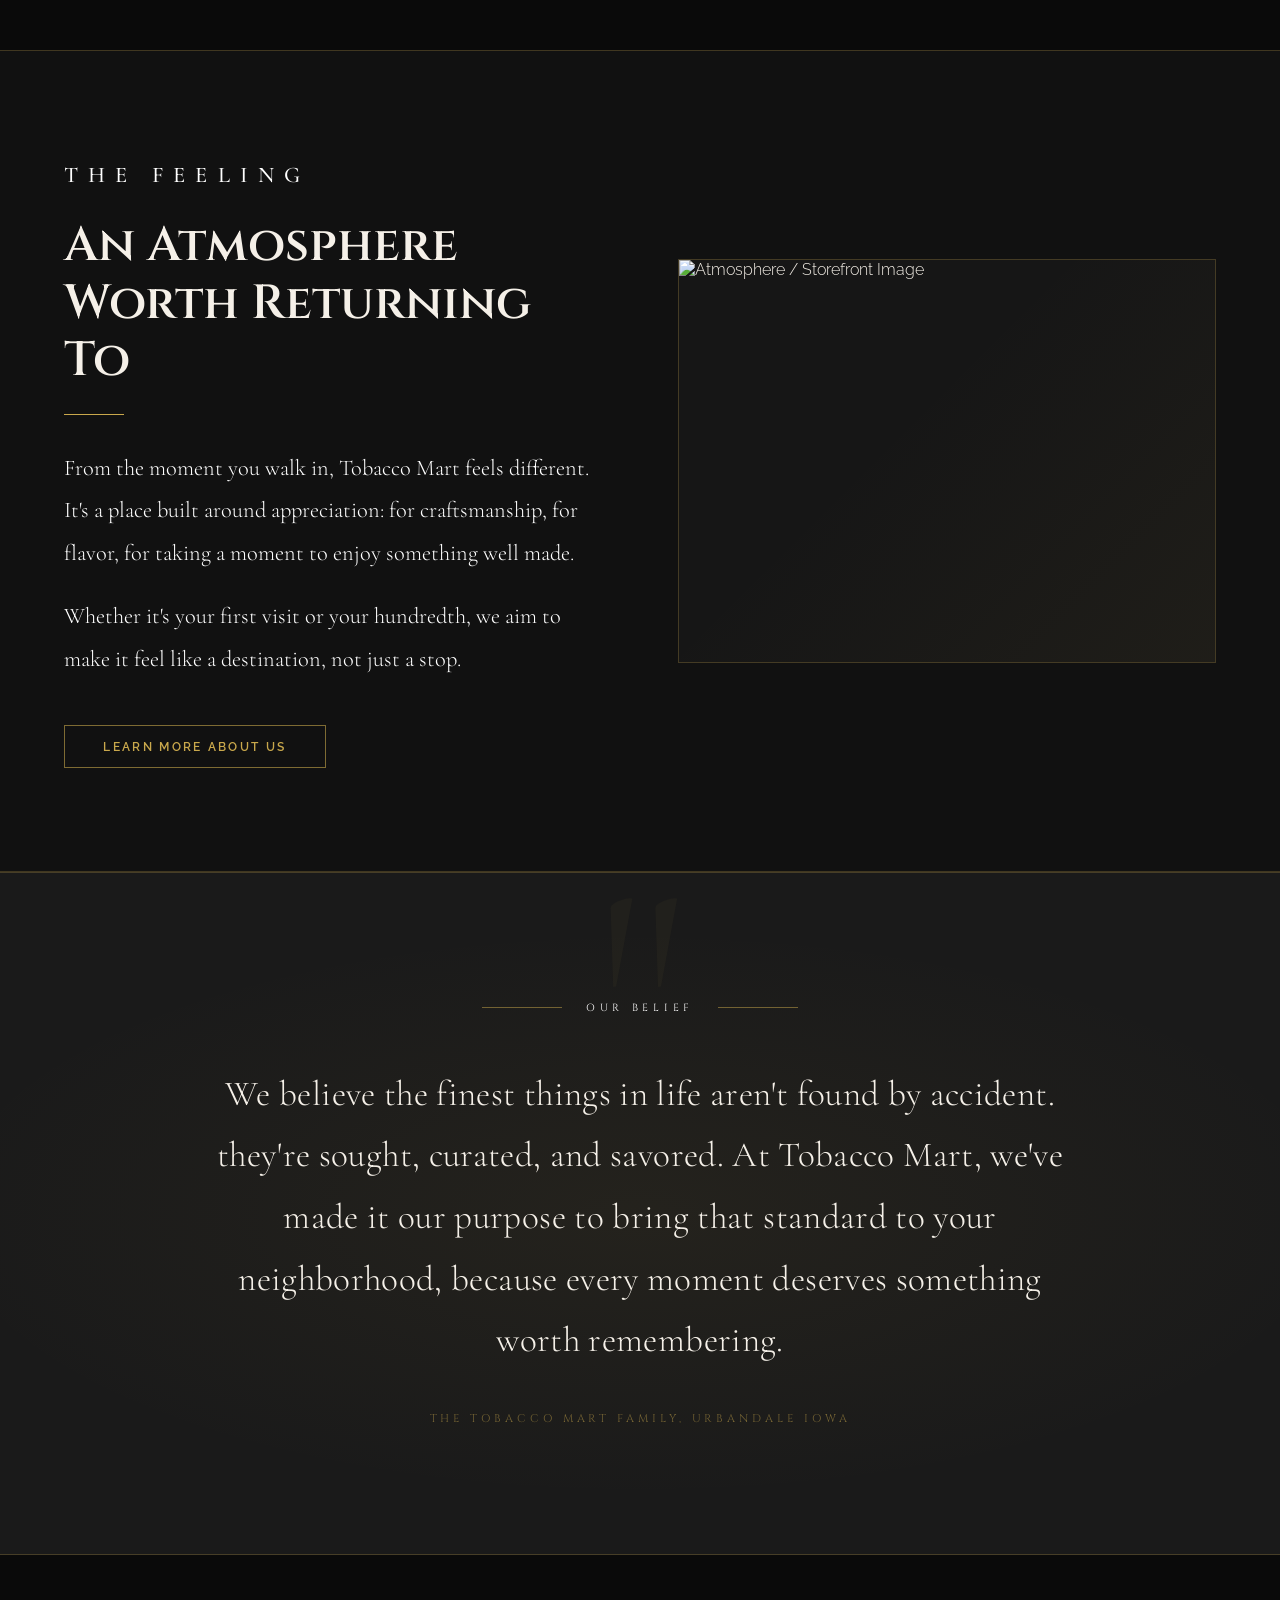
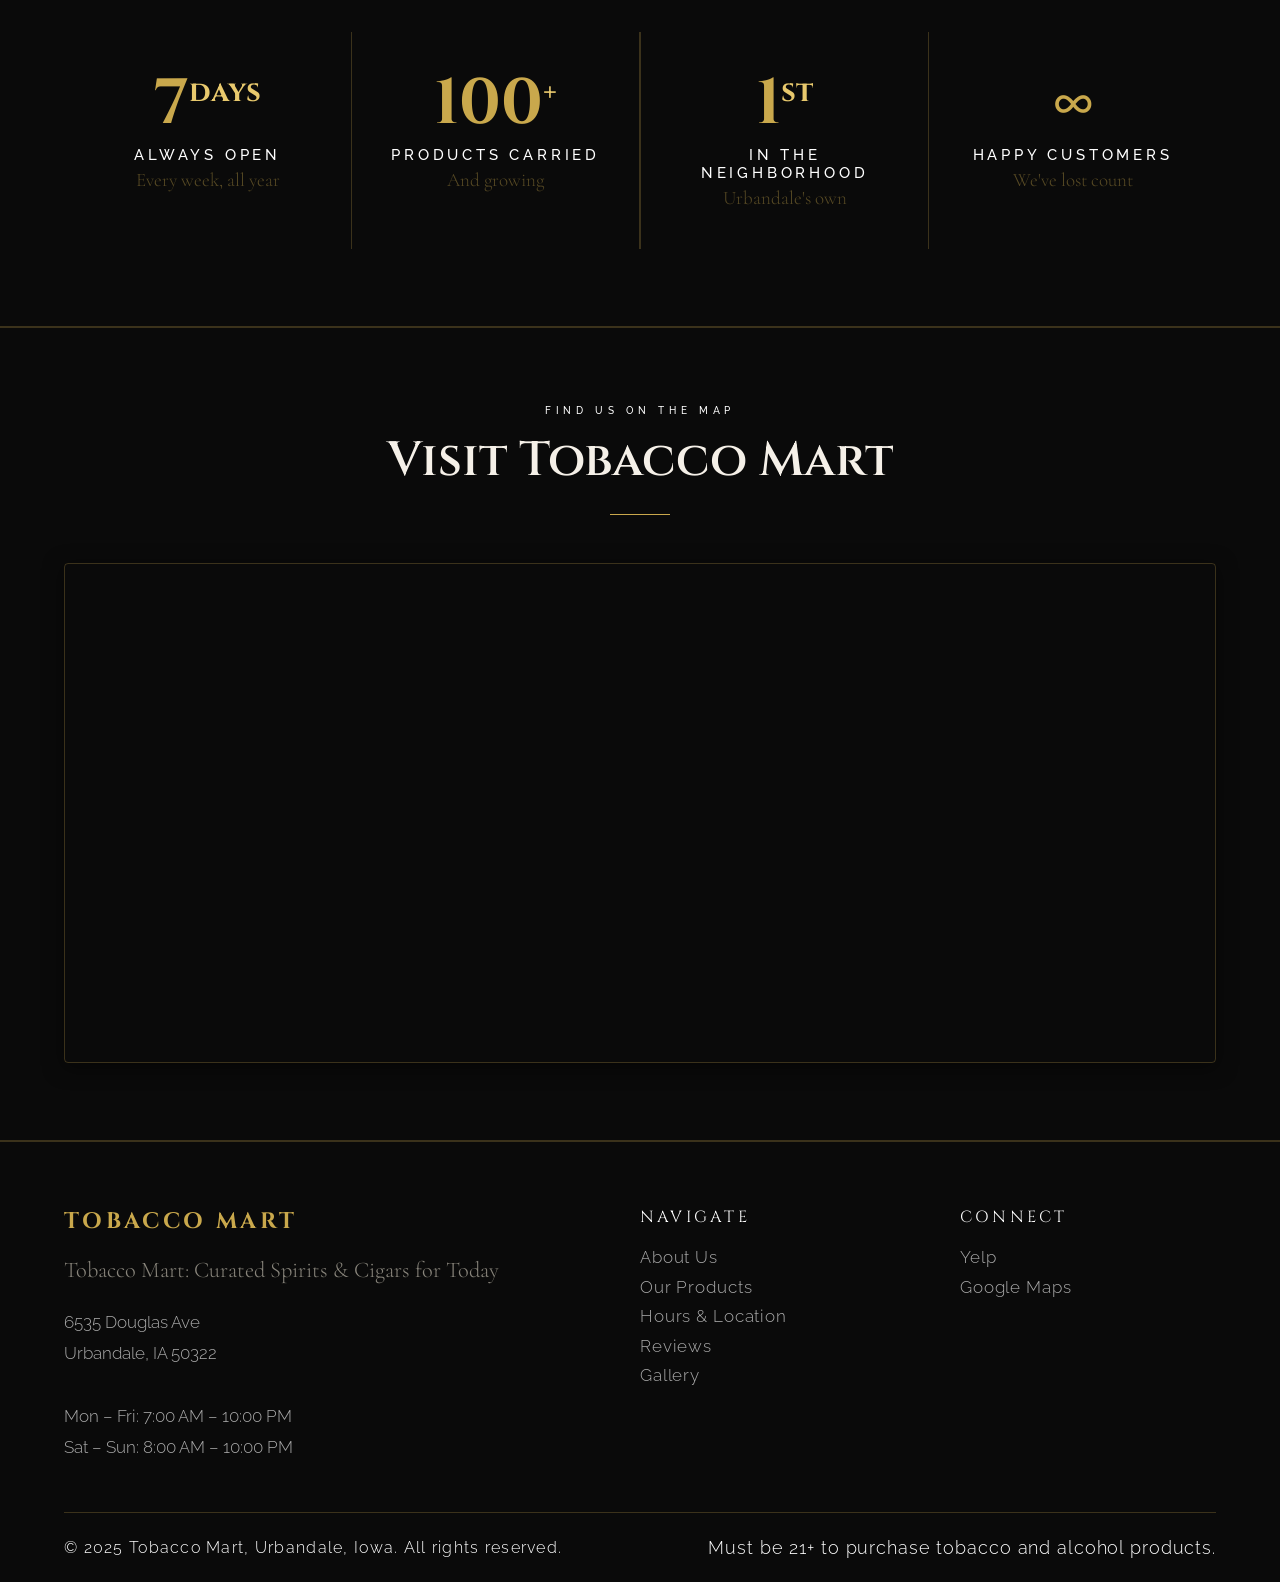
==== commit 60d73daf: "FIIINALLLLL" ====
--- a/index.html
+++ b/index.html
@@ -1,7 +1,6 @@
 <!doctype html>
 <html lang="en">
   <head>
-
     <meta charset="UTF-8" />
     <meta name="viewport" content="width=device-width, initial-scale=1.0" />
     <meta
@@ -18,7 +17,7 @@
       content="index, follow, max-snippet:-1, max-image-preview:large, max-video-preview:-1"
     />
     <meta name="author" content="Tobacco Mart" />
-    
+
     <title>
       Tobacco Mart – Premium Cigars, Spirits & Wine in Urbandale, IA
     </title>
@@ -100,7 +99,6 @@
       }
     </script>
 
-    
     <link
       href="https://fonts.googleapis.com/css2?family=Cormorant+Garamond:ital,wght@0,300;0,400;0,600;1,300;1,400&family=Cinzel:wght@400;600;700&family=Raleway:wght@300;400;500&display=swap"
       rel="stylesheet"
@@ -1677,6 +1675,7 @@
     <!-- AGE VERIFICATION MODAL -->
     <div class="age-verification-overlay" id="ageVerificationOverlay">
       <div class="age-verification-modal">
+        <p class="brand-title">Tobacco Mart</p>
         <h2>Age Verification</h2>
         <p class="subtitle">Are you 21 years or older?</p>
         <p>You must be of legal age to enter this site.</p>
@@ -2387,6 +2386,15 @@
           margin-bottom: 1.5rem;
           letter-spacing: 0.05em;
         }
+        .age-verification-modal .brand-title {
+          font-family: "Cinzel", serif;
+          font-size: 2rem;
+          font-weight: 700;
+          color: var(--gold);
+          margin-bottom: 0.5rem;
+          letter-spacing: 0.08em;
+          text-transform: uppercase;
+        }
         .age-verification-modal p {
           font-family: "Raleway", sans-serif;
           font-size: 1rem;
@@ -2395,11 +2403,12 @@
           line-height: 1.6;
         }
         .age-verification-modal .subtitle {
-          font-family: "Cormorant Garamond", serif;
-          font-size: 1.1rem;
-          color: var(--gold);
-          margin-bottom: 2rem;
-          font-style: italic;
+          font-family: "Raleway", sans-serif;
+          font-size: 2rem;
+          color: rgba(240, 234, 216, 0.85);
+          margin-bottom: 1.5rem;
+          line-height: 1.2;
+          font-style: normal;
         }
         .age-verification-buttons {
           display: flex;
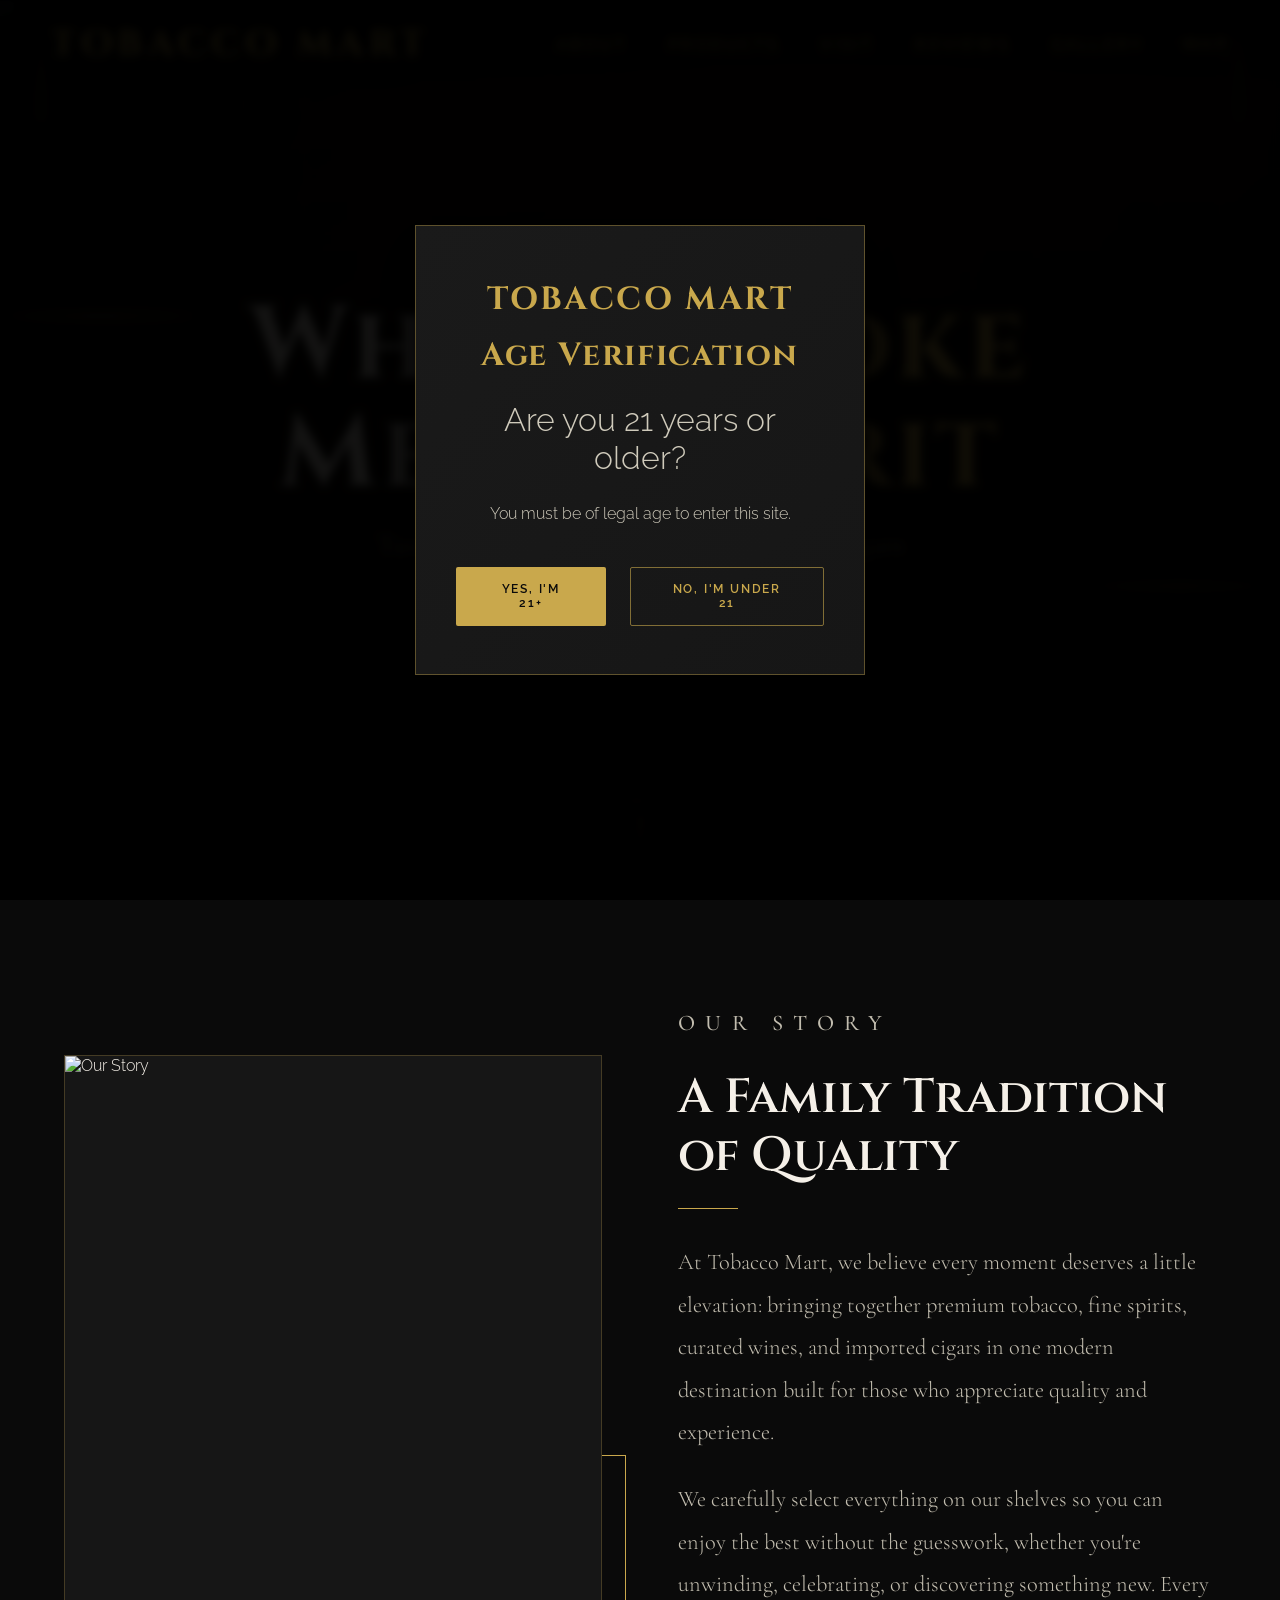
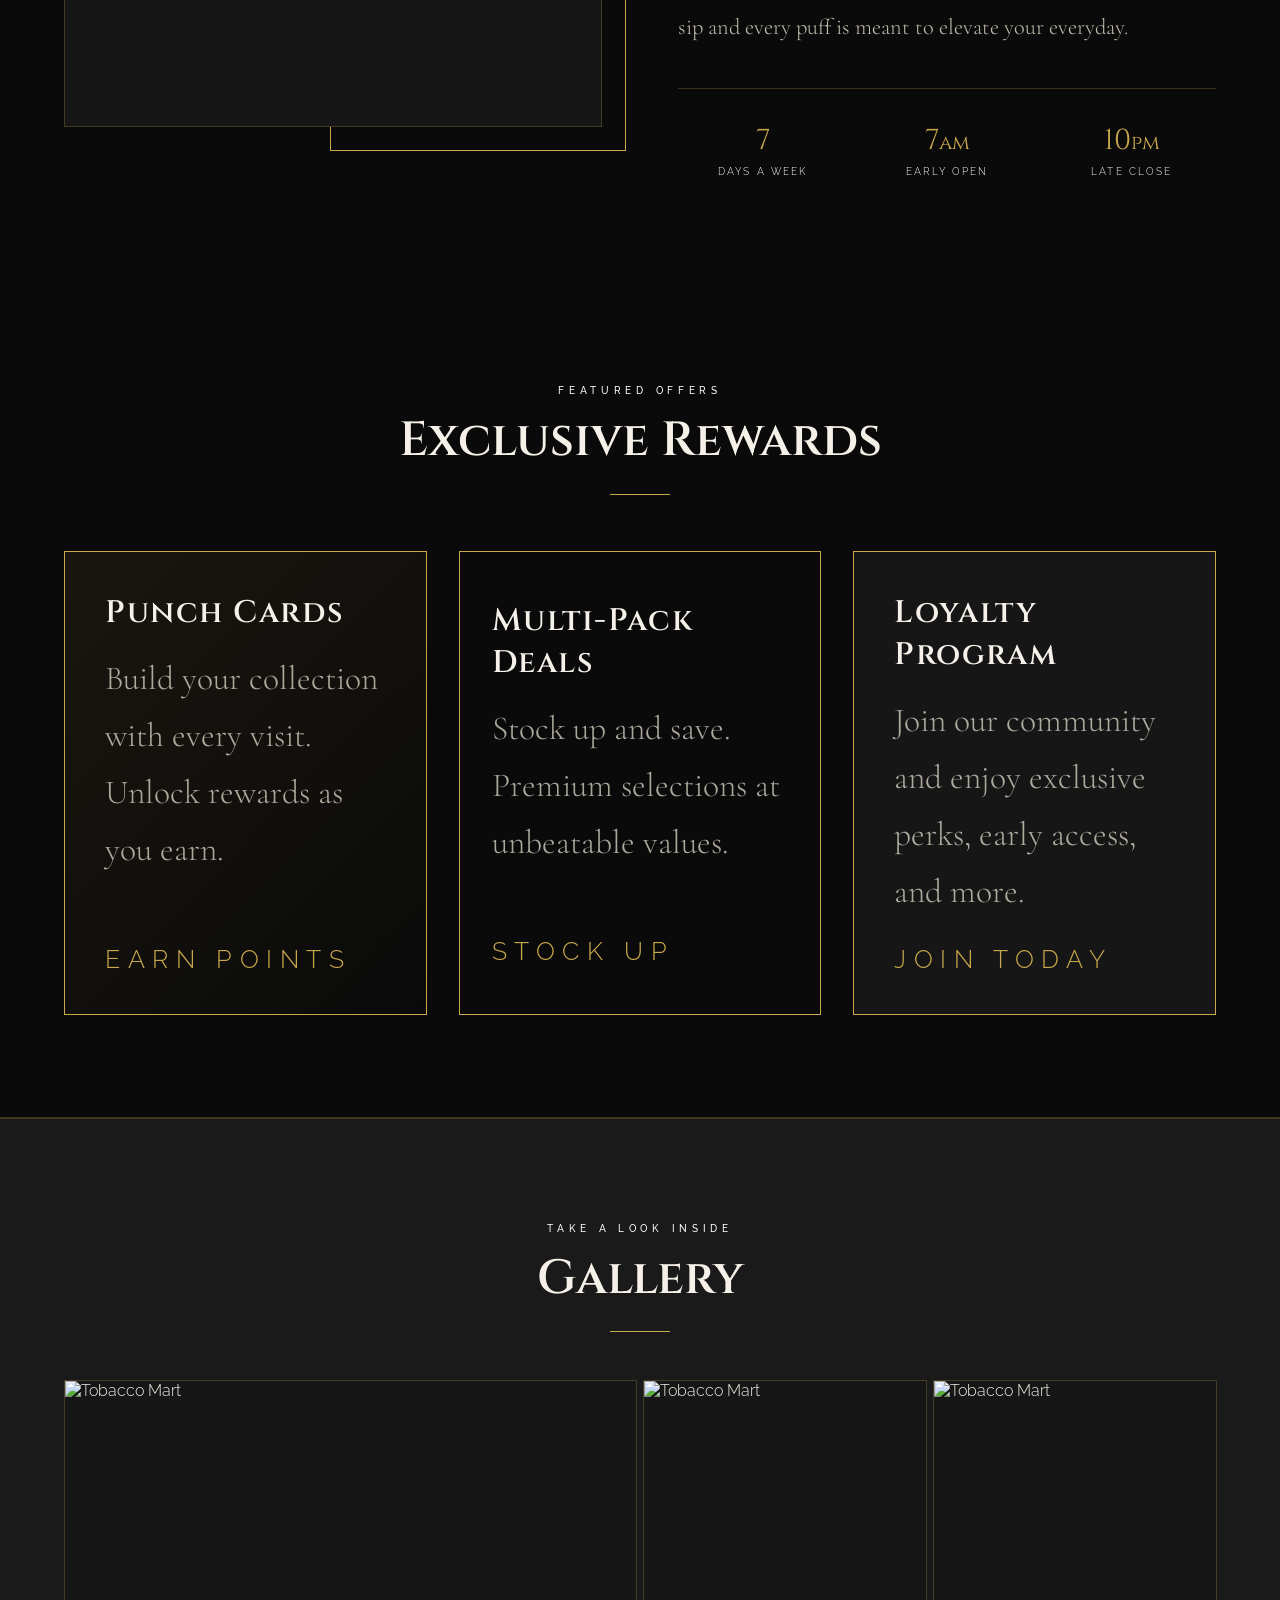
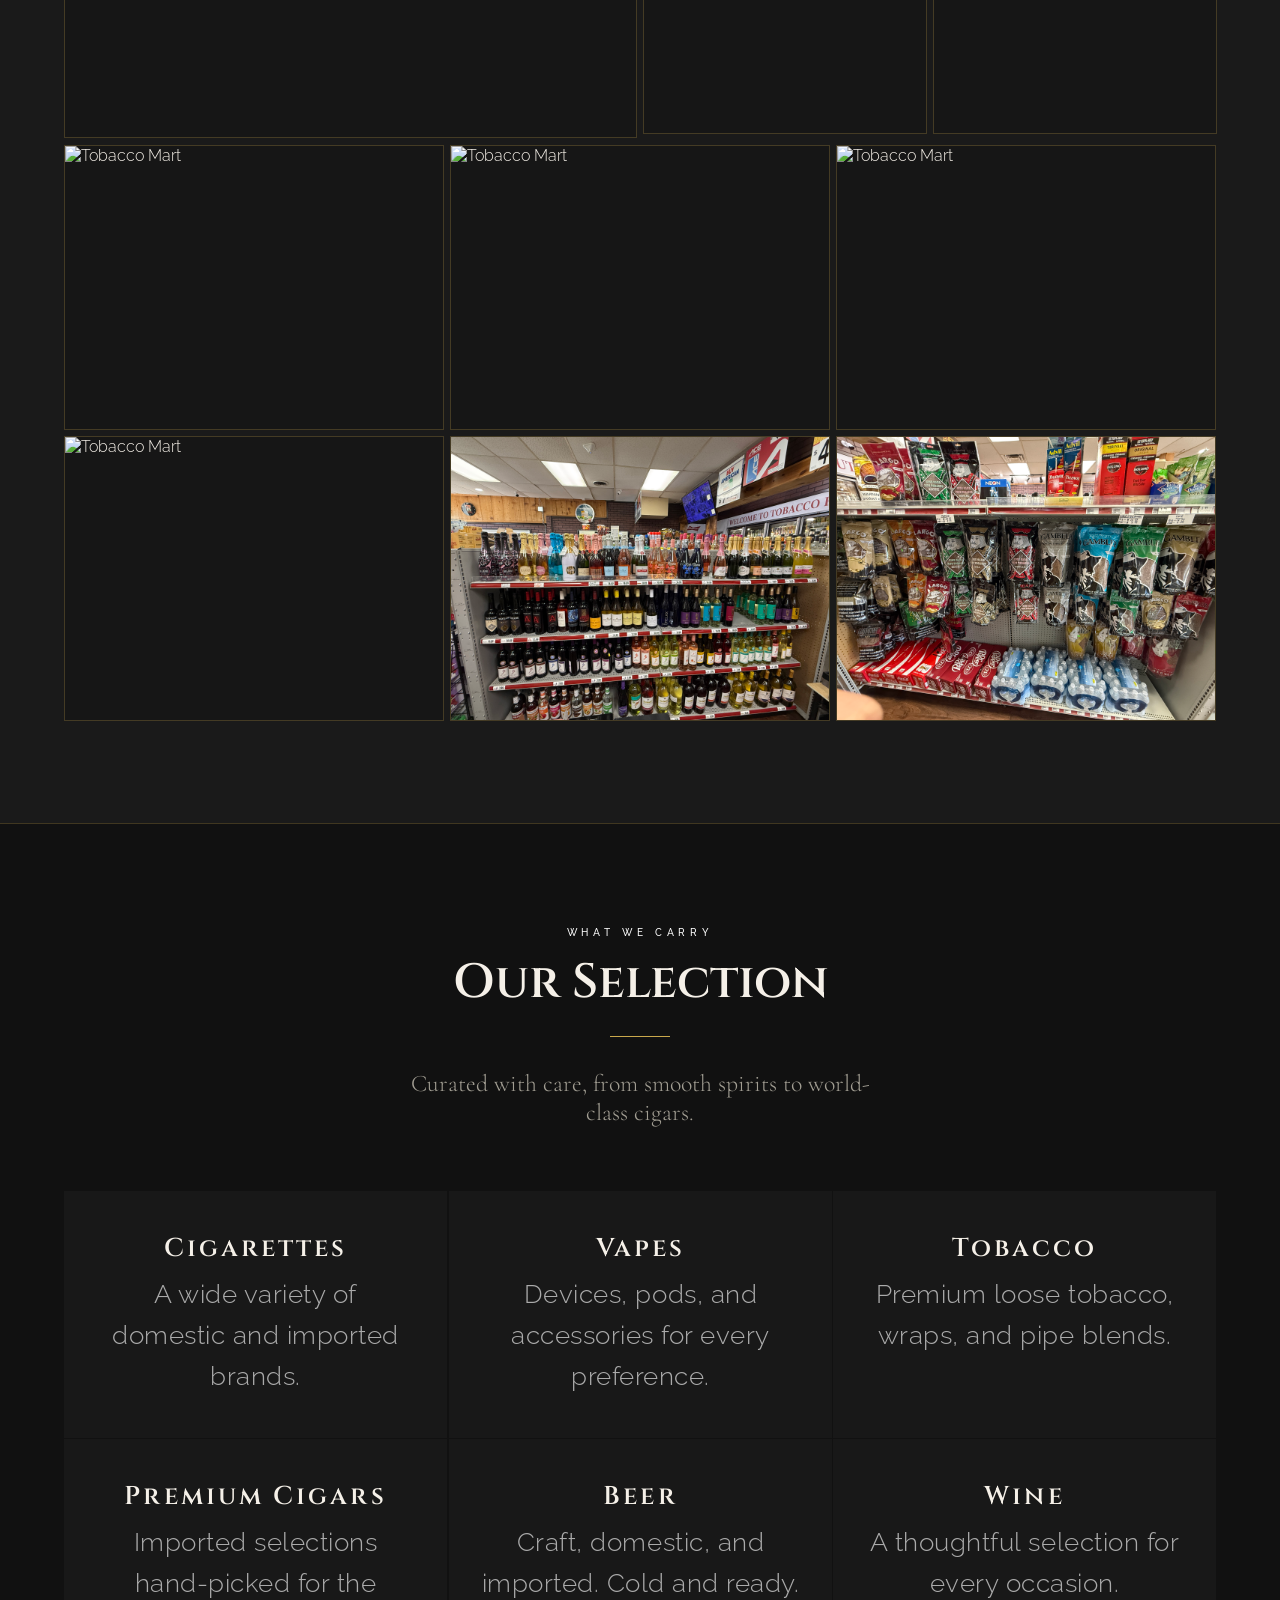
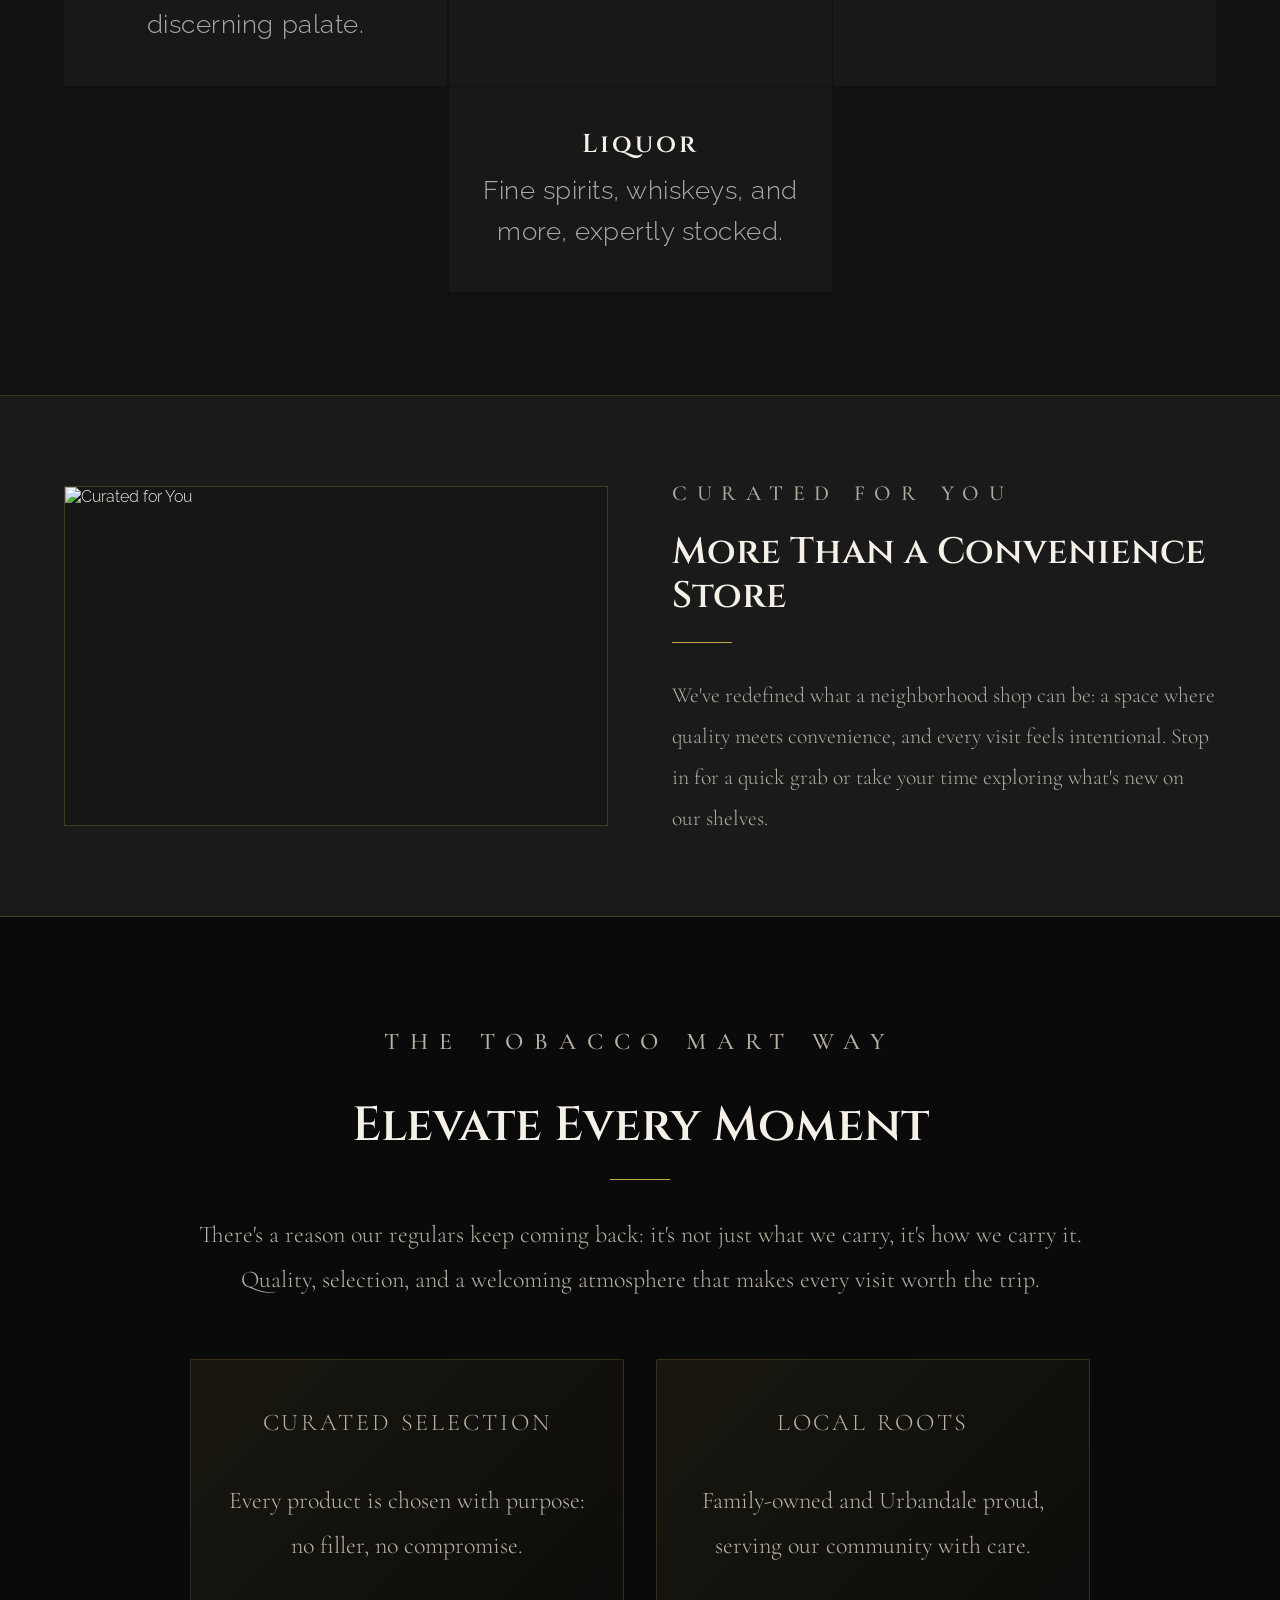
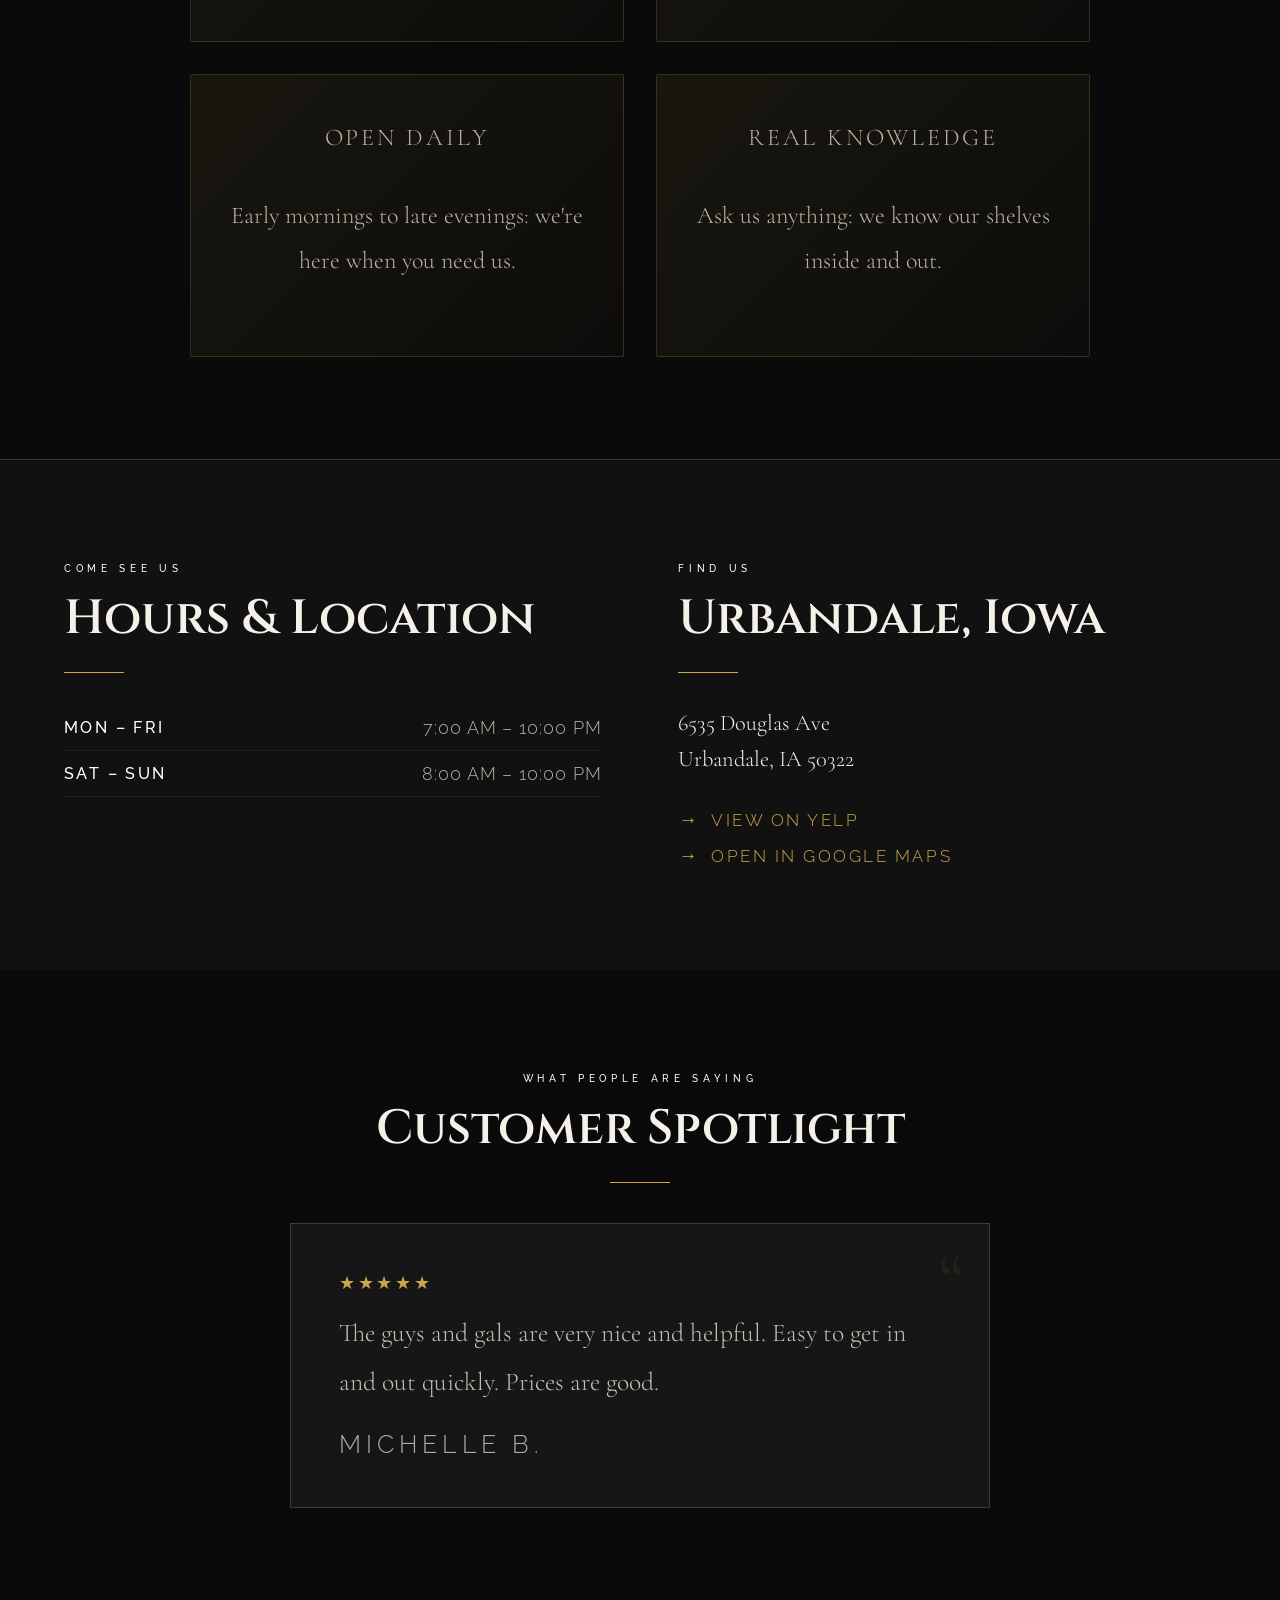
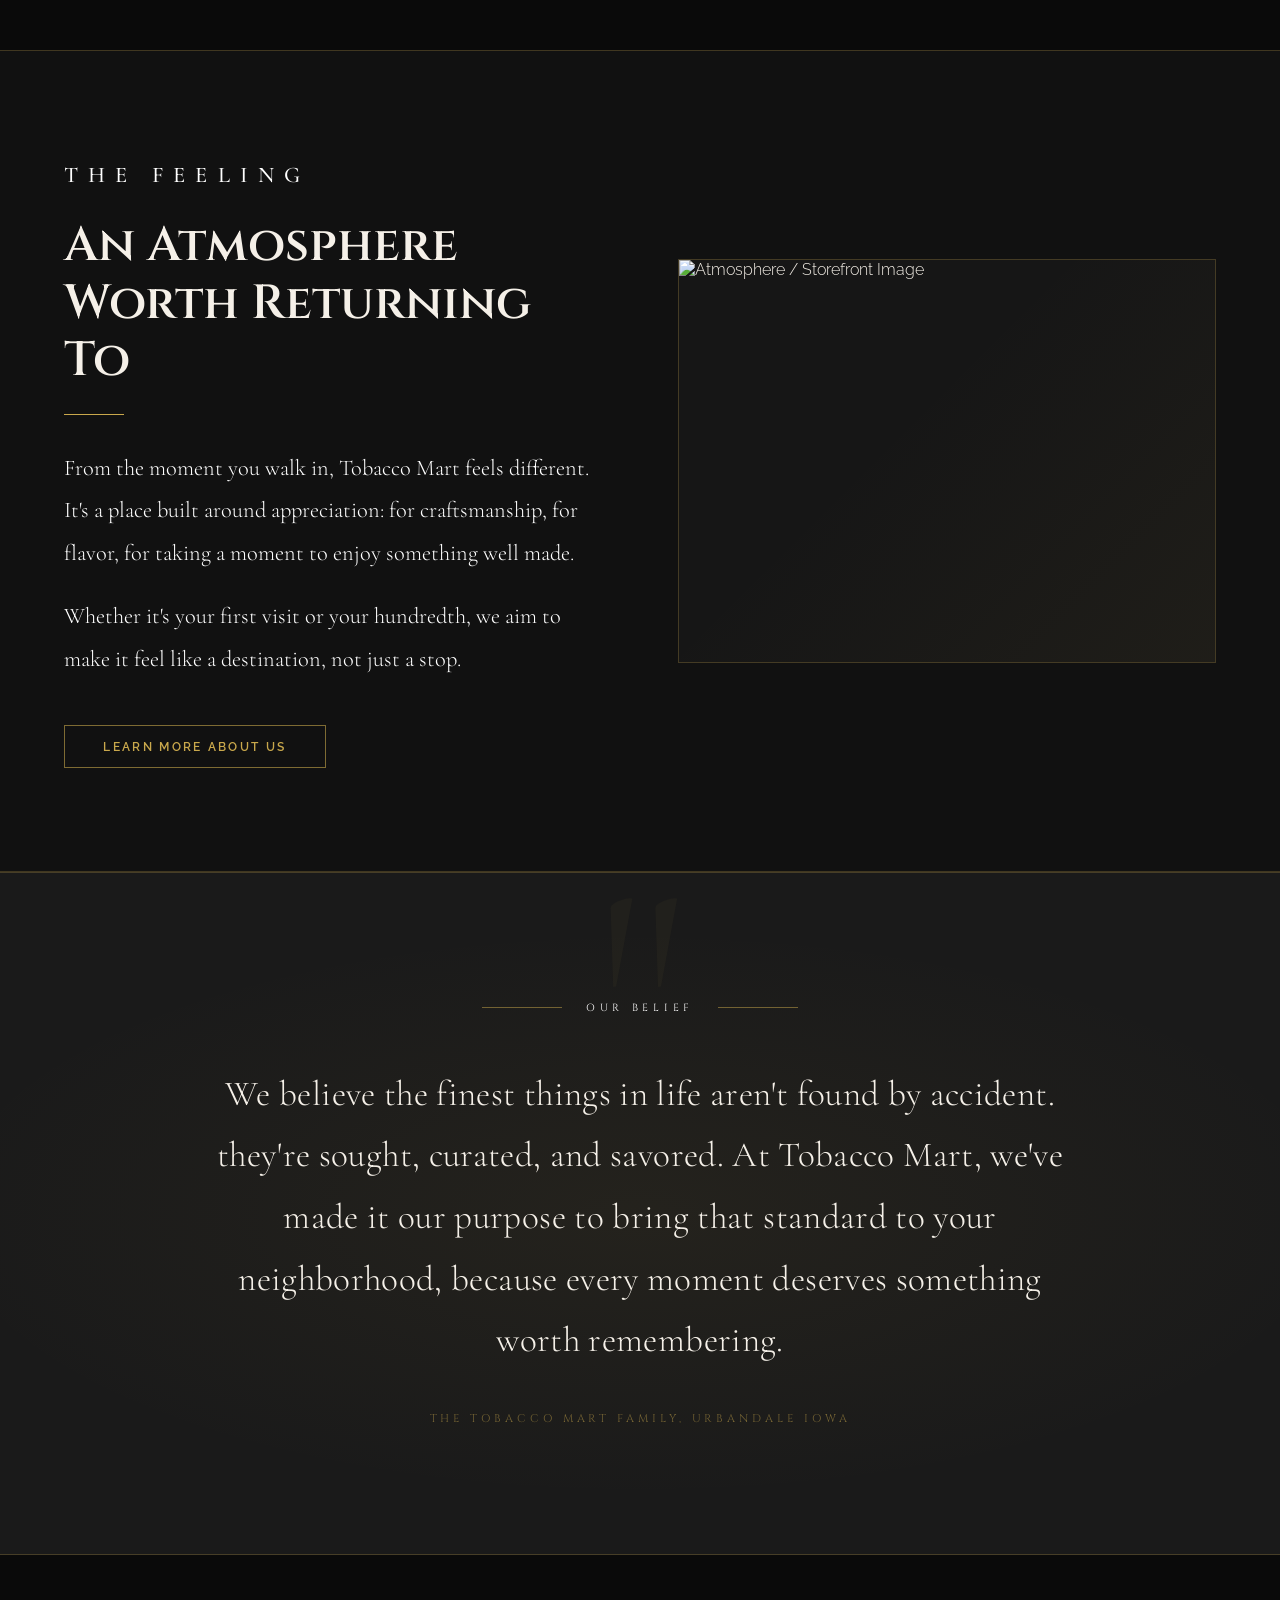
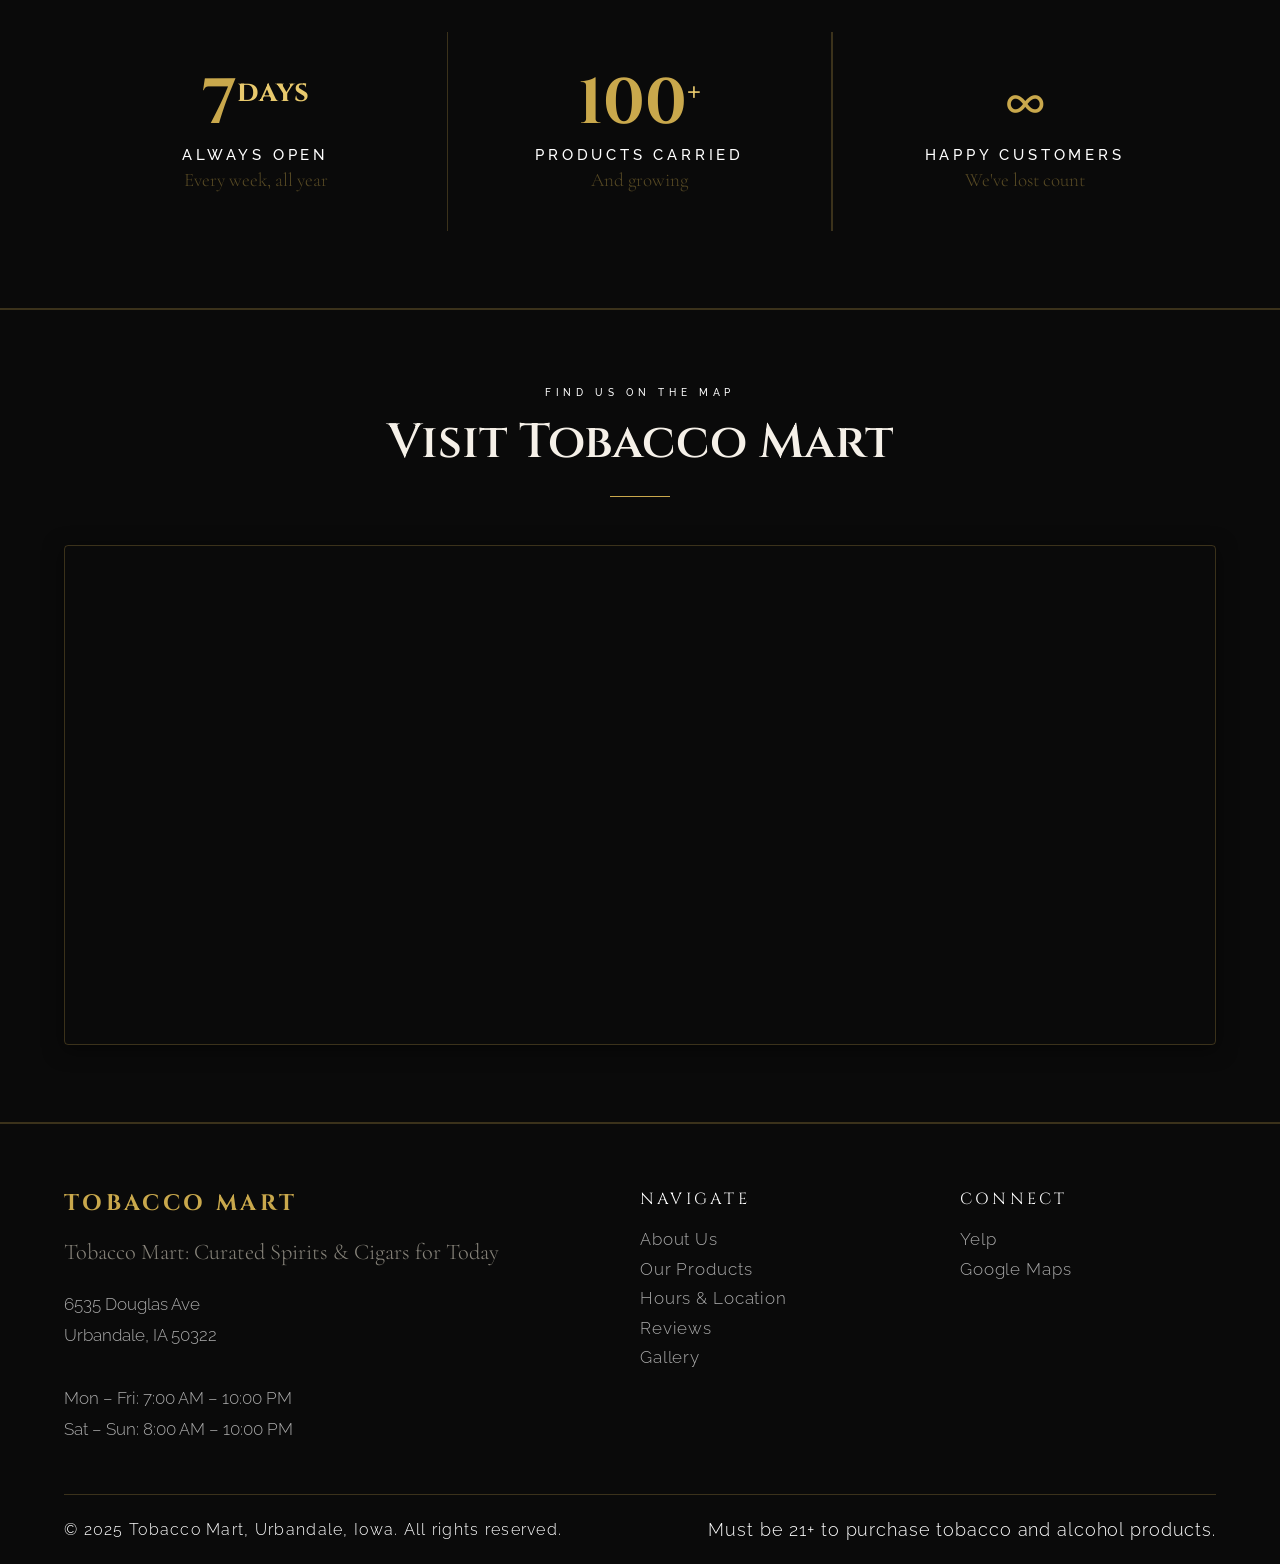
==== commit c570b17b: "FIINNALALALALA" ====
--- a/index.html
+++ b/index.html
@@ -1308,7 +1308,7 @@
         max-width: 1200px;
         margin: 0 auto;
         display: grid;
-        grid-template-columns: repeat(4, 1fr);
+        grid-template-columns: repeat(3, 1fr);
         gap: 1px;
         background: var(--border);
       }
@@ -2212,11 +2212,6 @@
             <p class="stats-sub">And growing</p>
           </div>
           <div class="stats-cell">
-            <span class="stats-big">1<sup>st</sup></span>
-            <p class="stats-label">In the Neighborhood</p>
-            <p class="stats-sub">Urbandale's own</p>
-          </div>
-          <div class="stats-cell">
             <span class="stats-big">∞</span>
             <p class="stats-label">Happy Customers</p>
             <p class="stats-sub">We've lost count</p>
